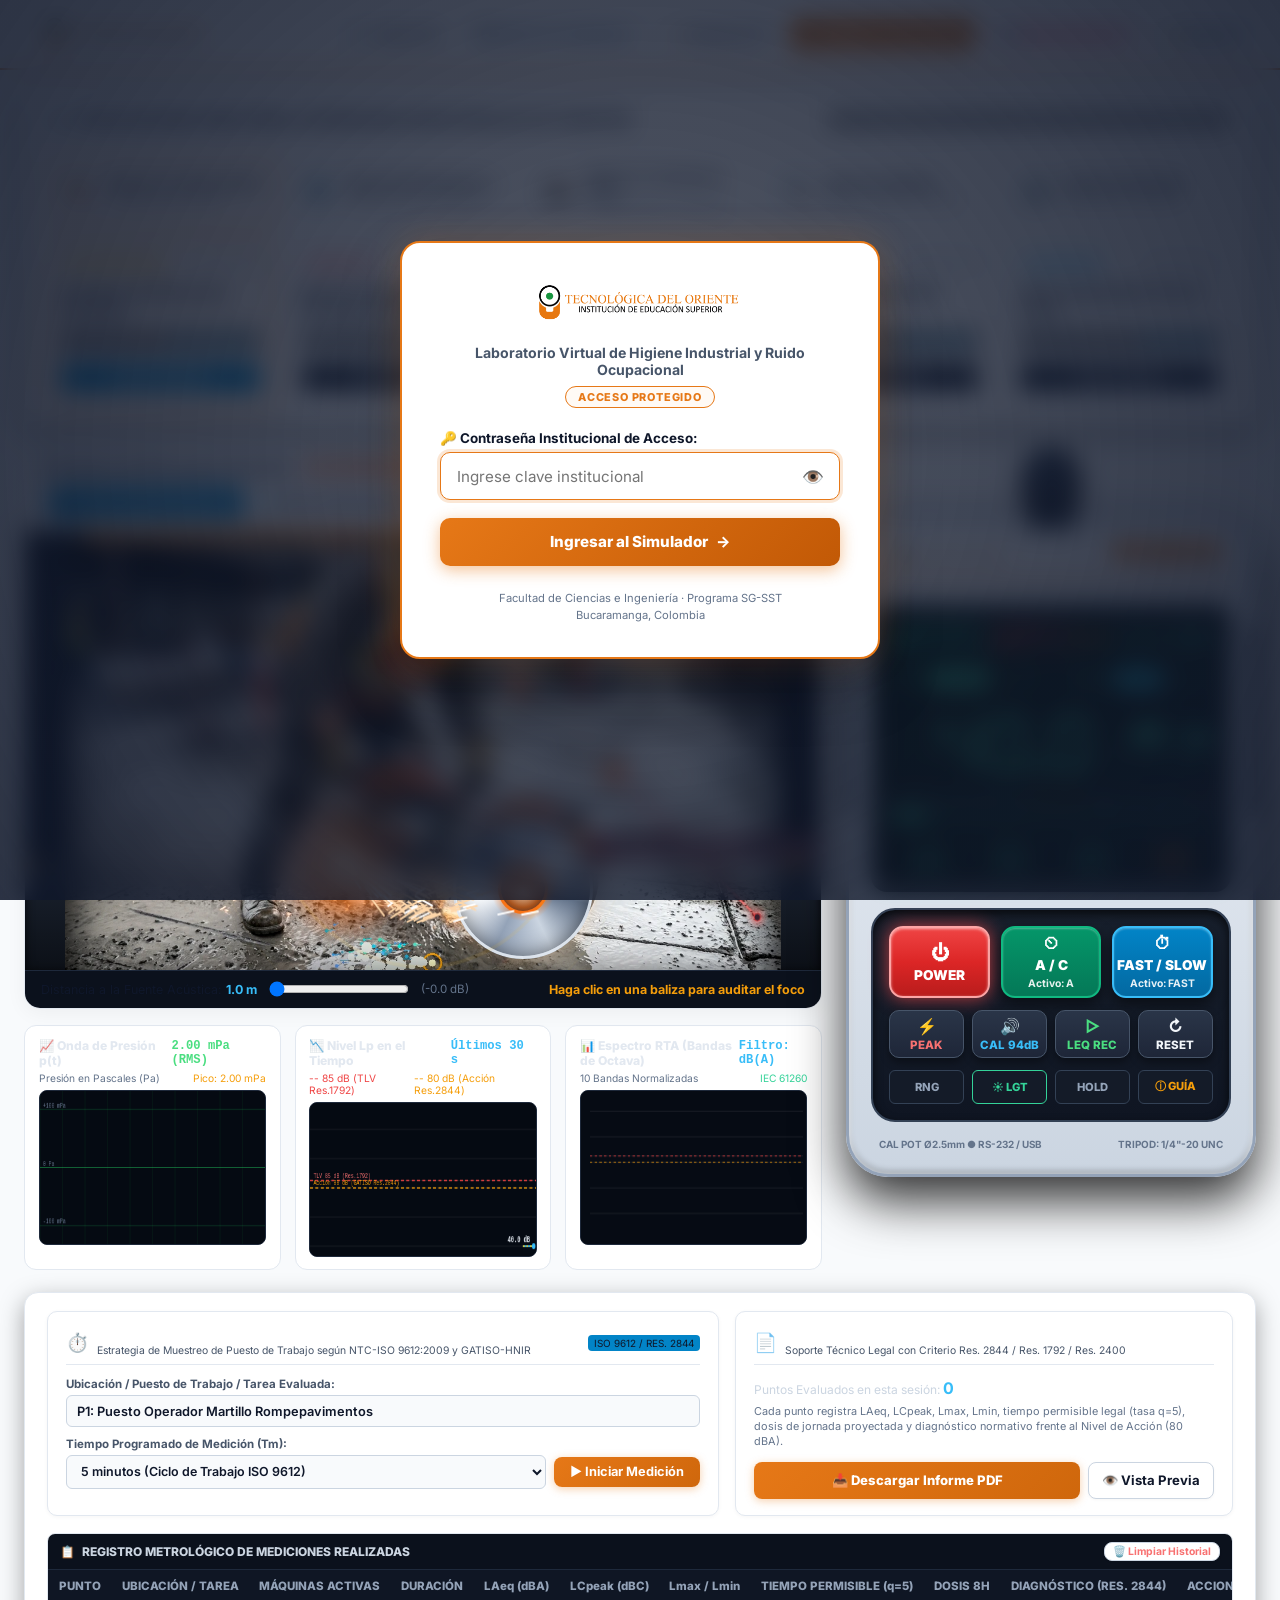
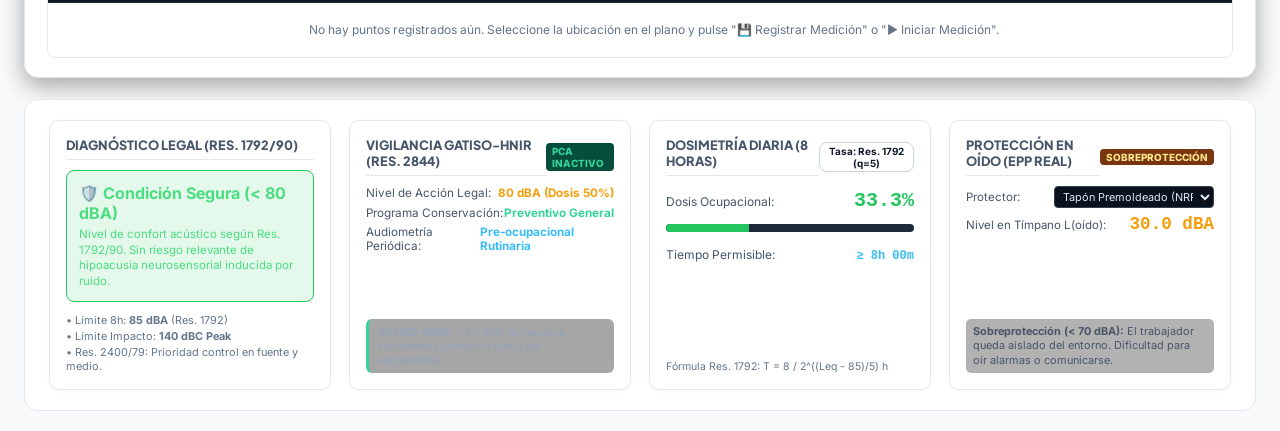
==== simulador_higiene_ruido_multisectorial.html @ 2c6d2023 "feat: animacion cinetica fidedigna reactiva al audio en primer plano y plano general para los 5 sect" ====
<!DOCTYPE html>
<html lang="es">
<head>
    <meta charset="UTF-8">
    <meta name="viewport" content="width=device-width, initial-scale=1.0">
    <title>Laboratorio Virtual de Higiene Industrial y Ruido Ocupacional | Tecnológica del Oriente</title>
    <!-- Tipografía Institucional Tecnológica del Oriente (tecnologicadeloriente.edu.co) -->
    <link rel="preconnect" href="https://fonts.googleapis.com">
    <link rel="preconnect" href="https://fonts.gstatic.com" crossorigin>
    <link href="https://fonts.googleapis.com/css2?family=Inter:wght@400;500;600;700;800&family=Plus+Jakarta+Sans:wght@600;700;800;900&display=swap" rel="stylesheet">
    <!-- Librerías de Generación de Informes PDF Metrológicos (Offline + Fallback CDN) -->
    <script src="assets/js/jspdf.umd.min.js"></script>
    <script src="assets/js/jspdf.plugin.autotable.min.js"></script>
    <script>
        if (typeof window.jspdf === 'undefined') {
            document.write('<script src="https://cdnjs.cloudflare.com/ajax/libs/jspdf/2.5.1/jspdf.umd.min.js"><\/script>');
            document.write('<script src="https://cdnjs.cloudflare.com/ajax/libs/jspdf-autotable/3.8.2/jspdf.plugin.autotable.min.js"><\/script>');
        }
    </script>
    <style>
        :root {
            /* Paleta Institucional Tecnológica del Oriente - Base Blanca */
            --bg-body: #f8fafc; /* Base blanca sutil institucional */
            --bg-panel: #ffffff; /* Paneles blanco puro */
            --bg-card: #ffffff; /* Tarjetas blanco puro */
            --border-panel: #e2e8f0; /* Bordes claros suaves */
            --border-bright: #cbd5e1;
            --text-main: #0f172a; /* Texto principal oscuro nítido (poco negro) */
            --text-muted: #475569; /* Gris oscuro medio para etiquetas */
            --text-dim: #64748b;
            
            /* Identidad Institucional Tecnológica del Oriente (Blanco, Naranja, poco Verde) */
            --ceto-orange: #e67817; /* Naranja institucional principal */
            --ceto-orange-hover: #cf670c;
            --ceto-orange-glow: rgba(230, 120, 23, 0.35);
            --ceto-green: #16943f; /* Verde sutil institucional */
            --ceto-green-hover: #127933;
            --ceto-green-glow: rgba(22, 148, 63, 0.25);

                    .worker-epp-badge {
            position: absolute;
            bottom: 14px;
            left: 14px;
            background: rgba(15, 23, 42, 0.88);
            color: #ffffff;
            border: 1.5px solid var(--ceto-orange);
            padding: 5px 12px;
            border-radius: 8px;
            font-size: 0.72rem;
            font-weight: 700;
            letter-spacing: 0.3px;
            display: flex;
            align-items: center;
            gap: 6px;
            box-shadow: 0 4px 14px rgba(0,0,0,0.4);
            backdrop-filter: blur(6px);
            z-index: 10;
        }
        @keyframes laserBlink {
            0%, 100% { opacity: 1; transform: scale(1); }
            50% { opacity: 0.35; transform: scale(0.85); }
        }

        
        
        /* Capas de animación cinética aislada con clip-path por fuente en el Plano General */
        .overview-machine-anim {
            position: absolute;
            inset: 0;
            width: 100%;
            height: 100%;
            pointer-events: none;
            z-index: 6;
            opacity: 0;
            transition: opacity 0.22s ease-in-out;
        }

        .overview-machine-anim.is-active {
            opacity: 1;
        }

        .overview-machine-anim img {
            position: absolute;
            inset: 0;
            width: 100%;
            height: 100%;
            object-fit: contain;
            object-position: center center;
            user-select: none;
        }
    
        /* =========================================================================
           ANIMACIONES CINÉTICAS REALISTAS DE MÁQUINAS Y PERSONAS HABLANDO
           ========================================================================= */

        /* 1. Vibración mecánica y respiración de la imagen en funcionamiento */
        .machine-photo-wrapper.is-operating .machine-real-photo {
            animation: machineOperatingJitter 0.07s infinite alternate ease-in-out;
        }
        @keyframes machineOperatingJitter {
            0% { transform: translate(0, 0) scale(1.0); }
            33% { transform: translate(-0.8px, 0.6px) scale(1.002); }
            66% { transform: translate(0.6px, -0.7px) scale(0.999); }
            100% { transform: translate(-0.5px, -0.4px) scale(1.001); }
        }

        .machine-photo-wrapper.is-hammering .machine-real-photo {
            animation: heavyHammerJitter 0.038s infinite ease-in-out !important;
        }
        @keyframes heavyHammerJitter {
            0% { transform: translateY(0); }
            40% { transform: translateY(3.0px); }
            80% { transform: translateY(-1.0px); }
            100% { transform: translateY(0); }
        }

        .machine-photo-wrapper.is-talking .machine-real-photo {
            animation: teleoperatorBreathing 2.4s infinite ease-in-out !important;
        }
        @keyframes teleoperatorBreathing {
            0%, 100% { transform: translate(0, 0) scale(1); }
            50% { transform: translate(0.5px, -0.8px) scale(1.005); }
        }

        /* Indicador de estado punto */
        .status-indicator-dot {
            display: inline-block;
            width: 8px;
            height: 8px;
            border-radius: 50%;
            margin-right: 5px;
            vertical-align: middle;
        }
        .status-indicator-dot.dot-active {
            background: #22c55e;
            box-shadow: 0 0 10px #22c55e;
            animation: laserBlink 1.2s infinite;
        }
        .status-indicator-dot.dot-idle {
            background: #94a3b8;
        }

        /* Banner de acción en vivo sobre la imagen */
        .live-action-banner {
            display: inline-flex;
            align-items: center;
            gap: 8px;
            padding: 6px 14px;
            border-radius: 8px;
            font-size: 0.74rem;
            font-weight: 800;
            letter-spacing: 0.3px;
            color: #ffffff;
            box-shadow: 0 6px 20px rgba(0,0,0,0.5);
            backdrop-filter: blur(8px);
            animation: bannerPulse 2s infinite ease-in-out;
            pointer-events: none;
        }
        @keyframes bannerPulse {
            0%, 100% { transform: scale(1); }
            50% { transform: scale(1.02); }
        }
        .speech-banner {
            background: rgba(22, 148, 63, 0.92);
            border: 1.5px solid #34d399;
        }
        .cutter-banner {
            background: rgba(230, 120, 23, 0.92);
            border: 1.5px solid #fbbf24;
        }
        .hammer-banner {
            background: rgba(220, 38, 38, 0.92);
            border: 1.5px solid #f87171;
        }
        .grinder-banner {
            background: rgba(2, 132, 199, 0.92);
            border: 1.5px solid #38bdf8;
        }
        .mixer-banner {
            background: rgba(202, 138, 4, 0.92);
            border: 1.5px solid #facc15;
        }
        .roller-banner {
            background: rgba(234, 88, 12, 0.92);
            border: 1.5px solid #fb923c;
        }
        .generic-banner {
            background: rgba(15, 23, 42, 0.92);
            border: 1.5px solid var(--ceto-orange);
        }

        /* 2. Boca animada hablando (Call Center Teleoperadora) */
        .animated-mouth-box {
            transform-origin: center;
            animation: mouthGesticulate 1.8s infinite ease-in-out;
        }
        @keyframes mouthGesticulate {
            0%, 100% { transform: rotate(0deg); }
            30% { transform: rotate(1.5deg); }
            70% { transform: rotate(-1deg); }
        }
        .talking-mouth-svg .mouth-cavity {
            animation: mouthOpening 0.22s infinite alternate ease-in-out;
            transform-origin: center;
        }
        @keyframes mouthOpening {
            0% { transform: scaleY(0.35) scaleX(0.85); fill: #300505; }
            50% { transform: scaleY(1.4) scaleX(1.1); fill: #4a0404; }
            100% { transform: scaleY(0.7) scaleX(0.95); fill: #380707; }
        }
        .talking-mouth-svg .lower-lip {
            animation: lowerLipMove 0.22s infinite alternate ease-in-out;
            transform-origin: center;
        }
        @keyframes lowerLipMove {
            0% { transform: translateY(0); }
            100% { transform: translateY(2.5px); }
        }

        /* Ondas de voz emanando de la teleoperadora */
        .speech-emission-halo {
            position: absolute;
            left: -10px;
            top: 50%;
            transform: translateY(-50%);
            width: 60px;
            height: 60px;
            pointer-events: none;
        }
        .speech-emission-halo .speech-wave {
            position: absolute;
            left: 0;
            top: 50%;
            transform: translateY(-50%);
            border: 2.2px solid #34d399;
            border-radius: 50%;
            opacity: 0;
            animation: speechWaveExpand 1.1s infinite ease-out;
        }
        .speech-emission-halo .wave-1 { animation-delay: 0s; }
        .speech-emission-halo .wave-2 { animation-delay: 0.36s; }
        .speech-emission-halo .wave-3 { animation-delay: 0.72s; }
        @keyframes speechWaveExpand {
            0% { width: 8px; height: 8px; opacity: 0.9; transform: translate(-50%, -50%) scale(0.5); }
            100% { width: 85px; height: 85px; opacity: 0; transform: translate(-100%, -50%) scale(1.6); border-color: #10b981; }
        }

        /* LED de llamada en auricular */
        .call-pulse-led {
            display: block;
            width: 9px;
            height: 9px;
            border-radius: 50%;
            background: #22c55e;
            box-shadow: 0 0 10px #22c55e, 0 0 20px #16a34a;
            animation: callLedFlash 0.9s infinite alternate;
        }
        @keyframes callLedFlash {
            0% { opacity: 0.4; transform: scale(0.8); }
            100% { opacity: 1; transform: scale(1.3); }
        }

        /* Tecleo en teclado */
        .keyboard-sparkle {
            position: absolute;
            width: 7px;
            height: 7px;
            background: #38bdf8;
            border-radius: 50%;
            opacity: 0;
            animation: keyTap 0.4s infinite;
        }
        .ks-1 { left: -18px; top: 0; animation-delay: 0.1s; }
        .ks-2 { left: 0px; top: 5px; animation-delay: 0.25s; }
        .ks-3 { left: 18px; top: -3px; animation-delay: 0.35s; }
        @keyframes keyTap {
            0% { opacity: 0; transform: scale(0.5); }
            50% { opacity: 0.85; transform: scale(1.5); }
            100% { opacity: 0; transform: scale(0.8); }
        }

        /* Monitor CRM activo */
        .screen-scanline {
            position: absolute;
            inset: 0;
            background: linear-gradient(180deg, rgba(56, 189, 248, 0.15) 0%, rgba(2, 132, 199, 0.05) 50%, rgba(56, 189, 248, 0.22) 100%);
            animation: scanlineScroll 1.8s infinite linear;
        }
        @keyframes scanlineScroll {
            0% { transform: translateY(-100%); }
            100% { transform: translateY(100%); }
        }

        /* 3. Disco diamantado girando a 4200 RPM */
        .rotating-blade-disc {
            width: 140px;
            height: 140px;
            border-radius: 50%;
            border: 3px solid rgba(226, 232, 240, 0.9);
            background: conic-gradient(from 0deg, #94a3b8, #f8fafc, #64748b, #cbd5e1, #94a3b8, #f8fafc, #475569, #cbd5e1);
            box-shadow: 0 0 25px rgba(254, 215, 170, 0.6), inset 0 0 20px rgba(0,0,0,0.5);
            animation: spinUltraFast 0.04s infinite linear;
            position: relative;
        }
        @keyframes spinUltraFast {
            0% { transform: rotate(0deg); }
            100% { transform: rotate(360deg); }
        }
        .blade-arbor-nut {
            position: absolute;
            inset: 42px;
            border-radius: 50%;
            background: #0f172a;
            border: 3px solid #f97316;
        }
        .blade-friction-glow {
            position: absolute;
            left: 50%;
            top: 50%;
            width: 65px;
            height: 65px;
            transform: translate(-50%, -50%);
            background: radial-gradient(circle, rgba(255, 237, 213, 0.95) 0%, rgba(249, 115, 22, 0.65) 40%, transparent 70%);
            animation: frictionFlicker 0.08s infinite alternate;
        }
        @keyframes frictionFlicker {
            0% { opacity: 0.6; transform: translate(-50%, -50%) scale(0.9); }
            100% { opacity: 1; transform: translate(-50%, -50%) scale(1.18); }
        }

        /* 4. Percusión de martillo neumático a 26 Hz */
        .chisel-impact-shockwave {
            width: 55px;
            height: 26px;
            border-radius: 50%;
            border: 2px solid rgba(248, 113, 113, 0.9);
            animation: shockwavePulse 0.038s infinite ease-out;
        }
        @keyframes shockwavePulse {
            0% { transform: scale(0.5); opacity: 1; }
            100% { transform: scale(2.2); opacity: 0; }
        }
        .concrete-dust-burst {
            width: 65px;
            height: 38px;
            background: radial-gradient(ellipse at center, rgba(241, 245, 249, 0.8) 0%, rgba(148, 163, 184, 0.45) 50%, transparent 80%);
            border-radius: 50%;
            animation: dustPuff 0.076s infinite alternate;
        }
        @keyframes dustPuff {
            0% { transform: scale(0.8) translateY(0); opacity: 0.5; }
            100% { transform: scale(1.3) translateY(-6px); opacity: 0.85; }
        }

        /* 5. Pulidora con desbaste y chispas a 8500 RPM */
        .grinder-disc-spin {
            width: 110px;
            height: 110px;
            border-radius: 50%;
            border: 3px solid rgba(251, 191, 36, 0.9);
            background: conic-gradient(from 0deg, #18181b, #71717a, #27272a, #a1a1aa, #18181b);
            animation: spinUltraFast 0.035s infinite linear;
            box-shadow: 0 0 20px rgba(251, 191, 36, 0.8);
        }
        .hot-weld-glow {
            position: absolute;
            width: 48px;
            height: 48px;
            background: radial-gradient(circle, #fef08a 0%, #f97316 60%, transparent 100%);
            border-radius: 50%;
            animation: frictionFlicker 0.05s infinite alternate;
        }

        /* Colores de Instrumento y Normativos */
            --extech-orange: #e67817;
            --lcd-bg-backlit: #03140a;
            --lcd-bg-reflective: #6f8565;
            --lcd-text-backlit: #34d399;
            --lcd-text-reflective: #142014;
            --lcd-dim-backlit: rgba(52, 211, 153, 0.12);
            --lcd-dim-reflective: rgba(20, 32, 20, 0.12);

            --color-continuo: #38bdf8;
            --color-intermitente: #fbbf24;
            --color-impacto: #f87171;
            
            --sec-const: #e67817;
            --sec-manuf: #0284c7;
            --sec-comer: #a855f7;
            --sec-minas: #ca8a04;
            --sec-admin: #16943f;
        }

        * {
            box-sizing: border-box;
            margin: 0;
            padding: 0;
            font-family: 'Inter', -apple-system, BlinkMacSystemFont, "Segoe UI", Roboto, sans-serif;
            -webkit-font-smoothing: antialiased;
        }

        h1, h2, h3, h4, h5, h6, .brand-text h1, .ceto-title {
            font-family: 'Plus Jakarta Sans', 'Inter', sans-serif !important;
        }

        body {
            background-color: var(--bg-body);
            color: var(--text-main);
            min-height: 100vh;
            display: flex;
            flex-direction: column;
            overflow-x: hidden;
        }

        /* =========================================================================
           PORTAL DE ACCESO INSTITUCIONAL POR CONTRASEÑA (TECNOLÓGICA DEL ORIENTE)
           ========================================================================= */
        .ceto-auth-overlay {
            position: fixed;
            inset: 0;
            z-index: 999999;
            background: radial-gradient(circle at center, rgba(15, 23, 42, 0.7) 0%, rgba(15, 23, 42, 0.88) 100%);
            backdrop-filter: blur(12px);
            display: flex;
            align-items: center;
            justify-content: center;
            padding: 1.5rem;
            transition: opacity 0.35s ease, transform 0.35s ease;
        }

        .ceto-auth-card {
            background: #ffffff;
            border: 2px solid var(--ceto-orange);
            border-radius: 20px;
            max-width: 480px;
            width: 100%;
            padding: 2.2rem 2.4rem;
            box-shadow: 0 25px 60px rgba(0, 0, 0, 0.25), 0 0 35px rgba(230, 120, 23, 0.2);
            display: flex;
            flex-direction: column;
            gap: 1.4rem;
            text-align: center;
            position: relative;
            animation: cetoCardEntrance 0.5s cubic-bezier(0.16, 1, 0.3, 1);
        }

        @keyframes cetoCardEntrance {
            from { opacity: 0; transform: scale(0.92) translateY(20px); }
            to { opacity: 1; transform: scale(1) translateY(0); }
        }

        .ceto-auth-card.ceto-unlock-success {
            border-color: #22c55e;
            box-shadow: 0 0 45px rgba(34, 197, 94, 0.4);
            transform: scale(0.98);
        }

        .ceto-logo-box {
            background: transparent;
            padding: 0;
            display: inline-flex;
            align-items: center;
            justify-content: center;
            margin: 0 auto 0.5rem auto;
            max-width: 280px;
        }

        .ceto-modal-logo {
            max-width: 100%;
            height: auto;
            max-height: 54px;
            object-fit: contain;
        }

        .ceto-auth-sub {
            font-size: 0.88rem;
            font-weight: 700;
            color: #475569;
            margin-top: 4px;
        }

        .ceto-auth-badge {
            display: inline-block;
            background: #fffaf5;
            border: 1.5px solid var(--ceto-orange);
            color: var(--ceto-orange);
            font-size: 0.68rem;
            font-weight: 800;
            text-transform: uppercase;
            letter-spacing: 0.8px;
            padding: 3px 12px;
            border-radius: 9999px;
            margin-top: 0.5rem;
        }

        .ceto-auth-body {
            display: flex;
            flex-direction: column;
            gap: 1.1rem;
            text-align: left;
        }

        .ceto-input-group label {
            font-size: 0.84rem;
            font-weight: 700;
            color: #0f172a;
            display: flex;
            align-items: center;
            gap: 6px;
            margin-bottom: 6px;
        }

        .ceto-password-wrap {
            position: relative;
            display: flex;
            align-items: center;
        }

        .ceto-password-wrap input {
            width: 100%;
            background: #f8fafc;
            border: 1.5px solid #cbd5e1;
            color: #0f172a;
            padding: 0.85rem 3rem 0.85rem 1rem;
            border-radius: 10px;
            font-size: 0.95rem;
            font-family: inherit;
            transition: all 0.2s ease;
            outline: none;
        }

        .ceto-password-wrap input:focus {
            border-color: var(--ceto-orange);
            box-shadow: 0 0 0 3px rgba(230, 120, 23, 0.18);
            background: #ffffff;
        }

        .btn-toggle-eye {
            position: absolute;
            right: 12px;
            background: none;
            border: none;
            font-size: 1.1rem;
            cursor: pointer;
            color: #94a3b8;
            padding: 4px;
            user-select: none;
        }

        .ceto-auth-error-msg {
            color: #f87171;
            font-size: 0.76rem;
            font-weight: 600;
            margin-top: 6px;
            padding: 6px 10px;
            background: rgba(239, 68, 68, 0.12);
            border-left: 3px solid #ef4444;
            border-radius: 4px;
        }

        .input-shake {
            animation: cetoShake 0.4s ease-in-out;
        }

        @keyframes cetoShake {
            0%, 100% { transform: translateX(0); }
            20%, 60% { transform: translateX(-8px); }
            40%, 80% { transform: translateX(8px); }
        }

        .ceto-hint-box {
            background: rgba(22, 148, 63, 0.1);
            border: 1px dashed rgba(22, 148, 63, 0.4);
            border-radius: 8px;
            padding: 8px 12px;
            font-size: 0.76rem;
            color: #86efac;
            display: flex;
            align-items: center;
            gap: 8px;
        }

        .btn-ceto-submit {
            background: linear-gradient(135deg, var(--ceto-orange) 0%, #c25906 100%);
            color: #ffffff;
            border: none;
            padding: 0.9rem 1.4rem;
            border-radius: 10px;
            font-size: 0.95rem;
            font-weight: 800;
            cursor: pointer;
            display: flex;
            align-items: center;
            justify-content: center;
            gap: 8px;
            box-shadow: 0 4px 16px rgba(230, 120, 23, 0.45);
            transition: all 0.25s ease;
        }

        .btn-ceto-submit:hover {
            background: linear-gradient(135deg, #f28522 0%, var(--ceto-orange) 100%);
            transform: translateY(-1px);
            box-shadow: 0 6px 22px rgba(230, 120, 23, 0.6);
        }

        .ceto-auth-footer {
            margin-top: 0.5rem;
            display: flex;
            flex-direction: column;
            gap: 3px;
            font-size: 0.7rem;
            color: #64748b;
            text-align: center;
        }

        /* HEADER INSTITUCIONAL TECNOLÓGICA DEL ORIENTE - BASE BLANCA CON LOGO */
        .ceto-header-brand {
            display: flex;
            align-items: center;
            gap: 1rem;
        }

        .header-inst-logo {
            height: 44px;
            width: auto;
            max-width: 250px;
            object-fit: contain;
        }

        .btn-top-ceto {
            background: linear-gradient(135deg, var(--ceto-orange) 0%, #cf670c 100%) !important;
            color: #ffffff !important;
            border: none !important;
            box-shadow: 0 2px 10px rgba(230, 120, 23, 0.35) !important;
        }

        .btn-top-ceto:hover {
            background: linear-gradient(135deg, #cf670c 0%, #b85705 100%) !important;
            box-shadow: 0 4px 14px rgba(230, 120, 23, 0.5) !important;
        }

        .btn-top-lock {
            background: #f8fafc !important;
            color: #475569 !important;
            border-color: #cbd5e1 !important;
        }

        .btn-top-lock:hover {
            color: #ef4444 !important;
            border-color: #ef4444 !important;
            background: #fef2f2 !important;
        }

        /* HEADER */
        header {
            background: #ffffff;
            border-bottom: 2.5px solid var(--ceto-orange);
            box-shadow: 0 2px 12px rgba(0, 0, 0, 0.05);
            padding: 0.75rem 1.5rem;
            display: flex;
            justify-content: space-between;
            align-items: center;
            position: sticky;
            top: 0;
            z-index: 100;
        }

        .header-brand {
            display: flex;
            align-items: center;
            gap: 0.85rem;
        }

        .brand-icon {
            width: 40px;
            height: 40px;
            background: linear-gradient(135deg, #f59e0b 0%, #ea580c 100%);
            border-radius: 10px;
            display: flex;
            align-items: center;
            justify-content: center;
            color: #000;
            font-size: 1.3rem;
            font-weight: 900;
            box-shadow: 0 4px 14px rgba(234, 88, 12, 0.4);
        }

        .brand-text h1 {
            font-size: 1.1rem;
            font-weight: 800;
            color: #ffffff;
            display: flex;
            align-items: center;
            gap: 0.5rem;
        }

        .brand-text h1 span.badge-version {
            background: #0284c7;
            color: #ffffff;
            font-size: 0.65rem;
            font-weight: 800;
            padding: 2px 6px;
            border-radius: 4px;
            text-transform: uppercase;
        }

        .brand-sub {
            font-size: 0.74rem;
            color: var(--text-muted);
            display: flex;
            gap: 0.5rem;
            margin-top: 2px;
        }

        .header-actions {
            display: flex;
            align-items: center;
            gap: 0.75rem;
        }

        .btn-top {
            background-color: #ffffff;
            color: #0f172a;
            border: 1.5px solid #cbd5e1;
            padding: 0.45rem 0.85rem;
            border-radius: 8px;
            font-size: 0.78rem;
            font-weight: 700;
            cursor: pointer;
            display: inline-flex;
            align-items: center;
            gap: 0.4rem;
            transition: all 0.2s ease;
            box-shadow: 0 1px 3px rgba(0,0,0,0.04);
        }

        .btn-top:hover {
            background-color: #f8fafc;
            border-color: var(--ceto-orange);
            color: var(--ceto-orange);
        }

        .btn-top.active {
            background-color: var(--ceto-orange);
            color: #ffffff;
            border-color: var(--ceto-orange);
            box-shadow: 0 2px 8px rgba(230, 120, 23, 0.35);
        }

        .btn-top-amber {
            background: linear-gradient(135deg, var(--ceto-orange) 0%, #cf670c 100%);
            color: #ffffff;
            border: none;
            box-shadow: 0 2px 8px rgba(230, 120, 23, 0.35);
        }

        .btn-top-green {
            background: #ecfdf5;
            color: #059669;
            border: 1.5px solid #10b981;
            box-shadow: 0 1px 4px rgba(16, 185, 129, 0.15);
        }
        .btn-top-green:hover {
            background: #d1fae5;
            color: #047857;
            border-color: #059669;
        }

        /* BADGE DE MEMORIA INTERNA DE SESIÓN */
        .memory-badge {
            font-size: 0.72rem;
            font-weight: 800;
            padding: 5px 12px;
            border-radius: 20px;
            display: inline-flex;
            align-items: center;
            gap: 6px;
            transition: all 0.25s ease;
        }
        .memory-badge.empty {
            background: #f1f5f9;
            color: #64748b;
            border: 1px solid #cbd5e1;
        }
        .memory-badge.has-data {
            background: #ecfdf5;
            color: #059669;
            border: 1.5px solid #10b981;
            box-shadow: 0 2px 8px rgba(16, 185, 129, 0.22);
            animation: pulseMemory 2s infinite ease-in-out;
        }
        @keyframes pulseMemory {
            0%, 100% { transform: scale(1); }
            50% { transform: scale(1.04); }
        }

        /* MAIN CONTAINER */
        main {
            max-width: 1560px;
            width: 100%;
            margin: 0 auto;
            padding: 1.25rem 1.5rem;
            flex: 1;
            display: flex;
            flex-direction: column;
            gap: 1.35rem;
        }

        /* CAPA 1: SELECTOR MULTISECTORIAL (5 SECTORES) */
        .section-sectors {
            background: var(--bg-panel);
            border: 1px solid var(--border-panel);
            border-radius: 14px;
            padding: 1.1rem 1.35rem;
            box-shadow: 0 8px 24px rgba(0, 0, 0, 0.4);
            display: flex;
            flex-direction: column;
            gap: 0.9rem;
        }

        .sector-tabs {
            display: grid;
            grid-template-columns: repeat(5, 1fr);
            gap: 0.65rem;
        }

        @media (max-width: 1100px) {
            .sector-tabs { grid-template-columns: repeat(3, 1fr); }
        }
        @media (max-width: 700px) {
            .sector-tabs { grid-template-columns: 1fr; }
        }

        .sector-tab {
            background: #090e18;
            border: 2px solid var(--border-panel);
            border-radius: 10px;
            padding: 0.75rem 0.9rem;
            cursor: pointer;
            display: flex;
            align-items: center;
            gap: 0.75rem;
            transition: all 0.2s ease;
            position: relative;
        }

        .sector-tab {
            background: #ffffff;
            border: 1.5px solid var(--border-panel);
            border-radius: 10px;
            padding: 0.75rem 0.9rem;
            cursor: pointer;
            display: flex;
            align-items: center;
            gap: 0.75rem;
            transition: all 0.2s ease;
            position: relative;
            box-shadow: 0 1px 3px rgba(0, 0, 0, 0.04);
        }

        .sector-tab:hover {
            background: #fffaf5;
            border-color: var(--ceto-orange);
            color: var(--ceto-orange);
            transform: translateY(-2px);
            box-shadow: 0 4px 12px rgba(230, 120, 23, 0.12);
        }

        .sector-tab.active {
            background: #fffaf5;
            border-color: var(--ceto-orange);
            box-shadow: 0 4px 14px rgba(230, 120, 23, 0.18);
        }

        .sector-tab[data-sec="A"].active { border-color: var(--sec-const); }
        .sector-tab[data-sec="B"].active { border-color: var(--sec-manuf); }
        .sector-tab[data-sec="C"].active { border-color: var(--sec-comer); }
        .sector-tab[data-sec="D"].active { border-color: var(--sec-minas); }
        .sector-tab[data-sec="E"].active { border-color: var(--sec-admin); }

        .sector-icon {
            font-size: 1.4rem;
            width: 34px;
            height: 34px;
            display: flex;
            align-items: center;
            justify-content: center;
            border-radius: 8px;
            background: #f1f5f9;
            flex-shrink: 0;
        }

        .sector-info h3 {
            font-size: 0.82rem;
            font-weight: 800;
            color: #0f172a;
            line-height: 1.2;
        }

        .sector-info p {
            font-size: 0.68rem;
            color: var(--text-muted);
        }

        /* CAPA 2: REJILLA DE LAS 5 MÁQUINAS DEL SECTOR */
        .machines-strip {
            display: grid;
            grid-template-columns: repeat(5, 1fr);
            gap: 0.75rem;
        }

        @media (max-width: 1200px) {
            .machines-strip { grid-template-columns: repeat(3, 1fr); }
        }
        @media (max-width: 768px) {
            .machines-strip { grid-template-columns: 1fr; }
        }

        .machine-card {
            background: #ffffff;
            border: 1.5px solid var(--border-panel);
            border-radius: 10px;
            padding: 0.85rem;
            display: flex;
            flex-direction: column;
            justify-content: space-between;
            gap: 0.65rem;
            cursor: pointer;
            transition: all 0.2s cubic-bezier(0.16, 1, 0.3, 1);
            box-shadow: 0 1px 4px rgba(0, 0, 0, 0.04);
        }

        .machine-card:hover {
            border-color: var(--ceto-orange);
            background: #f8fafc;
            transform: translateY(-2px);
            box-shadow: 0 6px 18px rgba(230, 120, 23, 0.12);
        }

        .machine-card.active {
            border-color: var(--ceto-orange);
            background: #fffaf5;
            box-shadow: 0 6px 20px rgba(230, 120, 23, 0.2);
        }

        .badge-noise {
            font-size: 0.62rem;
            font-weight: 800;
            padding: 2px 7px;
            border-radius: 10px;
            text-transform: uppercase;
            letter-spacing: 0.04em;
        }

        .badge-continuo { background: rgba(56, 189, 248, 0.15); color: var(--color-continuo); border: 1px solid rgba(56, 189, 248, 0.3); }
        .badge-intermitente { background: rgba(251, 191, 36, 0.15); color: var(--color-intermitente); border: 1px solid rgba(251, 191, 36, 0.3); }
        .badge-impacto { background: rgba(248, 113, 113, 0.15); color: var(--color-impacto); border: 1px solid rgba(248, 113, 113, 0.3); }

        .machine-card-title {
            font-size: 0.88rem;
            font-weight: 800;
            color: #0f172a;
            line-height: 1.25;
            min-height: 2.3em;
        }

        .machine-card-spl {
            font-family: monospace;
            font-size: 0.85rem;
            font-weight: 800;
            color: #38bdf8;
            background: rgba(0, 0, 0, 0.4);
            padding: 3px 6px;
            border-radius: 4px;
            border: 1px solid rgba(255, 255, 255, 0.05);
            display: flex;
            justify-content: space-between;
        }

        .btn-card-toggle {
            width: 100%;
            background: #1e293b;
            color: #fff;
            border: 1px solid var(--border-bright);
            padding: 0.4rem;
            border-radius: 6px;
            font-size: 0.72rem;
            font-weight: 800;
            display: flex;
            align-items: center;
            justify-content: center;
            gap: 6px;
        }

        .machine-card.active .btn-card-toggle {
            background: #0284c7;
            border-color: #38bdf8;
        }

        /* GRID PRINCIPAL: ESCENARIO HIPERREALISTA (IZQ) + SONÓMETRO EXTECH (DER) */
        .stage-workspace {
            display: grid;
            grid-template-columns: 1fr 410px;
            gap: 1.5rem;
            align-items: start;
        }

        @media (max-width: 1120px) {
            .stage-workspace { grid-template-columns: 1fr; }
        }

        /* =========================================================================
           ESCENARIO HIPERREALISTA DE LA MÁQUINA ACTIVA
           ========================================================================= */
        .stage-container {
            display: flex;
            flex-direction: column;
            gap: 1rem;
        }

        .stage-box {
            background: #ffffff;
            border: 1.5px solid var(--border-panel);
            border-radius: 16px;
            overflow: hidden;
            box-shadow: 0 4px 20px rgba(0, 0, 0, 0.05);
            position: relative;
            display: flex;
            flex-direction: column;
        }

        .stage-header {
            background: #ffffff;
            border-bottom: 1.5px solid var(--border-panel);
            padding: 0.65rem 1rem;
            display: flex;
            justify-content: space-between;
            align-items: center;
            z-index: 20;
        }

        .stage-title {
            font-size: 0.95rem;
            font-weight: 800;
            color: #0f172a;
            display: flex;
            align-items: center;
            gap: 0.6rem;
        }

        .stage-badge-hd {
            background: rgba(234, 88, 12, 0.2);
            color: #ea580c;
            border: 1px solid rgba(234, 88, 12, 0.5);
            font-size: 0.65rem;
            font-weight: 800;
            padding: 2px 6px;
            border-radius: 4px;
        }

        .stage-viewport {
            width: 100%;
            min-height: 440px;
            height: clamp(440px, 48vh, 600px);
            position: relative;
            background: radial-gradient(ellipse at 50% 20%, #172338 0%, #0b1019 60%, #05070c 100%);
            display: flex;
            align-items: center;
            justify-content: center;
            overflow: hidden;
        }

        /* Suelo industrial con demarcación de seguridad */
        .stage-floor {
            position: absolute;
            bottom: 0;
            left: 0;
            right: 0;
            height: 110px;
            background: linear-gradient(180deg, #1b2330 0%, #0c1017 100%);
            border-top: 1px solid #334155;
            box-shadow: inset 0 2px 10px rgba(0,0,0,0.8);
        }

        .stage-hazard-line {
            width: 100%;
            height: 8px;
            background: repeating-linear-gradient(45deg, #f59e0b 0px, #f59e0b 15px, #0f172a 15px, #0f172a 30px);
            opacity: 0.7;
        }

        .stage-shadow {
            width: 80%;
            height: 25px;
            background: rgba(0, 0, 0, 0.85);
            filter: blur(14px);
            border-radius: 50%;
            margin: 15px auto 0 auto;
        }

        /* SVG de la máquina */
        .machine-svg-layer {
            position: relative;
            z-index: 10;
            width: 90%;
            max-height: 340px;
            display: flex;
            align-items: center;
            justify-content: center;
            transition: transform 0.3s ease;
        }

        /* Canvas de partículas de física (chispas, virutas, ondas) */
        #fxCanvas {
            position: absolute;
            inset: 0;
            width: 100%;
            height: 100%;
            z-index: 15;
            pointer-events: none;
        }

        /* Balizas ISO 9612 interactivas */
        .hotspot-beacon {
            position: absolute;
            width: 22px;
            height: 22px;
            border-radius: 50%;
            background: #ea580c;
            border: 2px solid #ffffff;
            color: #fff;
            font-size: 10px;
            font-weight: 900;
            display: flex;
            align-items: center;
            justify-content: center;
            cursor: pointer;
            z-index: 25;
            transform: translate(-50%, -50%);
            box-shadow: 0 0 12px rgba(234, 88, 12, 0.8);
            animation: pulseBeacon 1.5s infinite;
        }

        @keyframes pulseBeacon {
            0%, 100% { transform: translate(-50%, -50%) scale(1); }
            50% { transform: translate(-50%, -50%) scale(1.15); box-shadow: 0 0 20px #ea580c; }
        }

        .stage-controls-bar {
            background: #0b111c;
            border-top: 1px solid #1e293b;
            padding: 0.65rem 1rem;
            display: flex;
            justify-content: space-between;
            align-items: center;
            font-size: 0.78rem;
        }

        /* CAJAS DE INSTRUMENTACIÓN INFERIORES: 3 GRÁFICAS SIMULTÁNEAS */
        .charts-row {
            display: grid;
            grid-template-columns: repeat(3, 1fr);
            gap: 0.85rem;
        }

        @media (max-width: 1200px) {
            .charts-row { grid-template-columns: 1fr; }
        }

        .chart-box {
            background: var(--bg-panel);
            border: 1px solid var(--border-panel);
            border-radius: 12px;
            padding: 0.75rem 0.85rem;
            display: flex;
            flex-direction: column;
            gap: 0.4rem;
        }

        .chart-header {
            display: flex;
            justify-content: space-between;
            align-items: center;
            font-size: 0.76rem;
            font-weight: 800;
            color: #e2e8f0;
        }

        .chart-sub-header {
            display: flex;
            justify-content: space-between;
            font-size: 0.64rem;
            color: var(--text-dim);
            font-family: monospace;
            margin-top: -2px;
        }

        .chart-canvas {
            width: 100%;
            height: 155px;
            background: #040810;
            border: 1px solid #1e293b;
            border-radius: 8px;
            display: block;
        }

        /* FOTOGRAFÍAS INDUSTRIALES HIPERREALISTAS */
        .machine-photo-wrapper {
            position: relative;
            width: 100%;
            height: 100%;
            display: flex;
            align-items: center;
            justify-content: center;
            overflow: hidden;
            background: radial-gradient(circle at center, #1e293b 0%, #090d16 100%);
            border-radius: 8px;
        }

        .machine-real-photo {
            width: 100%;
            height: 100%;
            object-fit: contain;
            object-position: center;
            filter: contrast(1.04) saturate(1.05);
            transition: transform 0.4s ease;
        }

        .photo-ambient-vignette {
            position: absolute;
            inset: 0;
            box-shadow: inset 0 0 50px rgba(0,0,0,0.65), inset 0 -35px 45px rgba(0,0,0,0.85);
            pointer-events: none;
        }

        .photo-badge-overlay {
            position: absolute;
            bottom: 12px;
            left: 14px;
            background: rgba(15, 23, 42, 0.88);
            border: 1px solid #0284c7;
            color: #38bdf8;
            font-size: 0.65rem;
            font-weight: 800;
            padding: 3px 8px;
            border-radius: 4px;
            backdrop-filter: blur(6px);
            letter-spacing: 0.5px;
            pointer-events: none;
            box-shadow: 0 4px 12px rgba(0,0,0,0.6);
        }

        /* =========================================================================
           SONÓMETRO DIGITAL INTEGRADOR CLASE 2 (IEC 61672-1:2013)
           ========================================================================= */
        .sonometer-wrapper {
            display: flex;
            flex-direction: column;
            align-items: center;
            width: 100%;
            max-width: 410px;
            margin: 0 auto;
            position: sticky;
            top: 5rem;
            user-select: none;
        }

        /* Sonda y cápsula del micrófono */
        .mic-assembly {
            display: flex;
            flex-direction: column;
            align-items: center;
            margin-bottom: -16px;
            z-index: 20;
            cursor: pointer;
        }

        .mic-windscreen {
            width: 56px;
            height: 64px;
            background: radial-gradient(circle at 35% 25%, #334155 0%, #1e2530 60%, #0a0e14 100%);
            border-radius: 28px 28px 12px 12px;
            border: 1px solid #475569;
            box-shadow: 0 8px 16px rgba(0,0,0,0.7), inset 0 2px 4px rgba(255,255,255,0.15);
            display: flex;
            align-items: center;
            justify-content: center;
            position: relative;
            overflow: hidden;
        }

        .mic-windscreen::before {
            content: '';
            position: absolute;
            inset: 0;
            background: radial-gradient(#475569 1px, transparent 1px);
            background-size: 3px 3px;
            opacity: 0.75;
        }

        .mic-metal-capsule {
            width: 32px;
            height: 52px;
            background: linear-gradient(90deg, #94a3b8 0%, #f1f5f9 45%, #cbd5e1 75%, #64748b 100%);
            border-radius: 12px 12px 2px 2px;
            border: 2px solid #475569;
            box-shadow: 0 6px 14px rgba(0,0,0,0.6), inset 0 2px 4px rgba(255,255,255,0.8);
            display: flex;
            flex-direction: column;
            align-items: center;
            justify-content: space-between;
            padding: 3px 0;
        }

        .mic-collar {
            width: 48px;
            height: 18px;
            background: linear-gradient(180deg, #475569 0%, #1e293b 100%);
            border-radius: 0 0 6px 6px;
            border: 1px solid #334155;
            box-shadow: inset 0 1px 2px rgba(255,255,255,0.2);
        }

        /* Chasis Principal Extech */
        .extech-chassis {
            width: 100%;
            background: linear-gradient(180deg, #f1f5f9 0%, #e2e8f0 40%, #cbd5e1 100%);
            border: 3px solid #94a3b8;
            border-radius: 42px;
            padding: 1.25rem 1.4rem 1.5rem 1.4rem;
            box-shadow: 
                0 24px 50px rgba(0, 0, 0, 0.8),
                inset 0 2px 6px rgba(255, 255, 255, 0.9),
                inset 0 -3px 6px rgba(0, 0, 0, 0.25);
            position: relative;
            display: flex;
            flex-direction: column;
            gap: 1rem;
        }

        /* Grips laterales de caucho */
        .chassis-grip-left, .chassis-grip-right {
            position: absolute;
            top: 110px;
            width: 8px;
            height: 190px;
            background: #1e2530;
            border: 1px solid #475569;
            display: flex;
            flex-direction: column;
            justify-content: space-around;
            padding: 8px 0;
        }
        .chassis-grip-left { left: -5px; border-radius: 4px 0 0 4px; }
        .chassis-grip-right { right: -5px; border-radius: 0 4px 4px 0; }
        .grip-ridge { width: 5px; height: 3px; background: #475569; border-radius: 2px; margin: 0 auto; }

        /* Cabecera Extech */
        .extech-header {
            display: flex;
            justify-content: space-between;
            align-items: flex-start;
            padding: 0 0.2rem 0.2rem 0.2rem;
            border-bottom: 1px solid #cbd5e1;
        }

        .extech-logo-row {
            display: flex;
            align-items: baseline;
            gap: 0.4rem;
        }

        .extech-brand {
            font-size: 1.25rem;
            font-weight: 900;
            color: #0f172a;
            letter-spacing: -0.02em;
        }

        .extech-model-badge {
            background: #ffedd5;
            color: #ea580c;
            border: 1px solid #fdba74;
            font-size: 0.72rem;
            font-weight: 800;
            padding: 1px 6px;
            border-radius: 4px;
        }

        .extech-type-label {
            font-size: 0.65rem;
            font-weight: 800;
            color: #475569;
            letter-spacing: 0.05em;
            margin-top: 2px;
            font-family: monospace;
        }

        .extech-standards {
            text-align: right;
            display: flex;
            flex-direction: column;
            gap: 2px;
        }

        .badge-standard {
            font-size: 0.62rem;
            font-weight: 700;
            background: #e2e8f0;
            color: #334155;
            padding: 2px 5px;
            border-radius: 4px;
            border: 1px solid #cbd5e1;
            font-family: monospace;
        }

        /* Pantalla LCD Industrial */
        .extech-lcd {
            background: var(--lcd-bg-backlit);
            border: 4px solid #090e17;
            border-radius: 16px;
            padding: 0.9rem 1rem;
            color: var(--lcd-text-backlit);
            box-shadow: inset 0 4px 20px rgba(0, 0, 0, 0.9), 0 0 16px rgba(52, 211, 153, 0.1);
            display: flex;
            flex-direction: column;
            gap: 0.65rem;
            position: relative;
            overflow: hidden;
            transition: all 0.3s ease;
        }

        .extech-lcd.reflective {
            background: var(--lcd-bg-reflective) !important;
            color: var(--lcd-text-reflective) !important;
            box-shadow: inset 0 4px 15px rgba(0, 0, 0, 0.6);
        }

        /* Reflejo de cristal */
        .extech-lcd::after {
            content: '';
            position: absolute;
            top: 0; left: 0; right: 0;
            height: 12px;
            background: linear-gradient(180deg, rgba(255,255,255,0.12) 0%, transparent 100%);
            pointer-events: none;
        }

        .lcd-row-flags {
            display: flex;
            justify-content: space-between;
            align-items: center;
            font-size: 0.68rem;
            font-weight: 700;
            font-family: monospace;
            border-bottom: 1px solid rgba(52, 211, 153, 0.2);
            padding-bottom: 0.35rem;
        }

        .pill-range {
            border: 1px solid #059669;
            padding: 1px 6px;
            border-radius: 4px;
            background: rgba(6, 78, 59, 0.4);
            font-size: 0.65rem;
        }

        .lcd-battery {
            display: inline-flex;
            align-items: center;
            border: 1px solid currentColor;
            padding: 1px 3px;
            border-radius: 2px;
            gap: 2px;
            font-size: 0.55rem;
        }

        .lcd-row-selectors {
            display: flex;
            justify-content: space-between;
            align-items: center;
            font-size: 0.72rem;
            font-weight: 800;
            font-family: monospace;
            border-bottom: 1px solid rgba(52, 211, 153, 0.15);
            padding-bottom: 0.35rem;
        }

        .pill-active-cyan {
            background: #22d3ee;
            color: #022c22;
            padding: 2px 7px;
            border-radius: 6px;
            font-weight: 900;
            box-shadow: 0 0 8px rgba(34, 211, 238, 0.6);
        }

        .pill-active-mint {
            background: #34d399;
            color: #022c22;
            padding: 2px 7px;
            border-radius: 6px;
            font-weight: 900;
            box-shadow: 0 0 8px rgba(52, 211, 153, 0.6);
        }

        .pill-dim {
            opacity: 0.35;
            padding: 2px 5px;
            cursor: pointer;
        }

        /* Dígitos principales de 7 segmentos */
        .lcd-row-main {
            display: flex;
            justify-content: space-between;
            align-items: center;
            padding: 0.2rem 0;
        }

        .seven-segment-group {
            display: flex;
            align-items: baseline;
            gap: 3px;
        }

        .digit-svg {
            width: 44px;
            height: 72px;
            display: inline-block;
        }

        .decimal-dot {
            width: 10px;
            height: 10px;
            border-radius: 50%;
            background: #34d399;
            box-shadow: 0 0 8px #34d399;
            margin: 0 2px;
            align-self: flex-end;
            margin-bottom: 8px;
        }

        .lcd-unit-col {
            text-align: right;
            display: flex;
            flex-direction: column;
            align-items: flex-end;
        }

        .lcd-db-title {
            font-size: 1.85rem;
            font-weight: 900;
            font-family: monospace;
            line-height: 1;
            text-shadow: 0 0 10px rgba(52, 211, 153, 0.6);
        }

        .lcd-db-title span {
            font-size: 1.15rem;
        }

        .lcd-spl-mode {
            font-size: 0.68rem;
            font-family: monospace;
            opacity: 0.8;
            margin-top: 3px;
        }

        /* Bargraph discreto de 50 segmentos */
        .lcd-bargraph-block {
            display: flex;
            flex-direction: column;
            gap: 2px;
        }

        .bargraph-scale-marks {
            display: flex;
            justify-content: space-between;
            font-size: 0.58rem;
            font-family: monospace;
            font-weight: 700;
            color: #94a3b8;
            padding: 0 2px;
        }

        .bargraph-scale-marks span.mark-amber { color: #f59e0b; }
        .bargraph-scale-marks span.mark-red { color: #f87171; }

        .bargraph-discrete-track {
            display: flex;
            gap: 2px;
            background: #061f12;
            padding: 3px;
            border-radius: 4px;
            border: 1px solid #064e3b;
        }

        .bg-segment {
            flex: 1;
            height: 10px;
            background: rgba(52, 211, 153, 0.1);
            border-radius: 1px;
            transition: background 0.05s ease;
        }

        .bg-segment.lit-mint {
            background: #34d399;
            box-shadow: 0 0 4px #34d399;
        }

        .bg-segment.lit-amber {
            background: #f59e0b;
            box-shadow: 0 0 4px #f59e0b;
        }

        .bg-segment.lit-red {
            background: #ef4444;
            box-shadow: 0 0 4px #ef4444;
        }

        /* Métricas acumuladas en LCD */
        .lcd-metrics-row {
            display: grid;
            grid-template-columns: repeat(4, 1fr);
            gap: 0.4rem;
            border-top: 1px solid rgba(52, 211, 153, 0.2);
            padding-top: 0.4rem;
            text-align: center;
            font-family: monospace;
        }

        .lcd-metric-name {
            font-size: 0.62rem;
            opacity: 0.75;
            font-weight: 800;
        }

        .lcd-metric-val {
            font-size: 0.95rem;
            font-weight: 800;
        }

        /* KEYPAD DE CAUCHO INDUSTRIAL */
        .extech-keypad-bay {
            background: linear-gradient(180deg, #18202d 0%, #0f1522 100%);
            border: 2px solid #334155;
            border-radius: 24px;
            padding: 1rem;
            box-shadow: inset 0 4px 10px rgba(0, 0, 0, 0.7);
            display: flex;
            flex-direction: column;
            gap: 0.75rem;
        }

        /* Fila 1: 3 Botones Principales Ergonómicos */
        .keypad-row-1 {
            display: grid;
            grid-template-columns: 1fr 1fr 1fr;
            gap: 0.65rem;
        }

        .key-hero {
            height: 72px;
            border-radius: 14px;
            display: flex;
            flex-direction: column;
            align-items: center;
            justify-content: center;
            gap: 4px;
            font-weight: 900;
            font-size: 0.85rem;
            cursor: pointer;
            box-shadow: 0 6px 14px rgba(0, 0, 0, 0.5), inset 0 1px 2px rgba(255, 255, 255, 0.3);
            border: none;
            transition: all 0.1s ease;
        }

        .key-hero:active {
            transform: translateY(2px);
            box-shadow: 0 2px 4px rgba(0, 0, 0, 0.6);
        }

        .key-power {
            background: linear-gradient(180deg, #ef4444 0%, #dc2626 50%, #b91c1c 100%);
            color: #ffffff;
            border: 2px solid #f87171;
            box-shadow: 0 4px 14px rgba(220, 38, 38, 0.4), inset 0 1px 2px rgba(255, 255, 255, 0.4);
        }
        .key-power.active {
            background: linear-gradient(180deg, #ef4444 0%, #dc2626 50%, #b91c1c 100%);
            border-color: #fca5a5;
            box-shadow: 0 0 18px rgba(239, 68, 68, 0.75), inset 0 1px 3px rgba(255, 255, 255, 0.6);
        }

        .key-filter {
            background: linear-gradient(180deg, #059669 0%, #047857 100%);
            color: #fff;
            border: 2px solid #10b981;
        }

        .key-speed {
            background: linear-gradient(180deg, #0284c7 0%, #0369a1 100%);
            color: #fff;
            border: 2px solid #38bdf8;
        }

        .key-hero-sub {
            font-size: 0.65rem;
            font-weight: 700;
            opacity: 0.9;
        }

        /* Fila 2: 4 Teclas Secundarias */
        .keypad-row-2 {
            display: grid;
            grid-template-columns: repeat(4, 1fr);
            gap: 0.5rem;
        }

        .key-sec {
            height: 48px;
            background: linear-gradient(180deg, #2a3548 0%, #1e2638 100%);
            border: 1px solid #475569;
            border-radius: 10px;
            color: #f1f5f9;
            font-size: 0.72rem;
            font-weight: 800;
            display: flex;
            flex-direction: column;
            align-items: center;
            justify-content: center;
            gap: 2px;
            cursor: pointer;
            box-shadow: 0 4px 8px rgba(0, 0, 0, 0.4);
        }

        .key-sec:active { transform: translateY(1px); }
        .key-sec.active { border-color: #38bdf8; color: #38bdf8; }

        /* Fila 3: 4 Teclas Utilitarias */
        .keypad-row-3 {
            display: grid;
            grid-template-columns: repeat(4, 1fr);
            gap: 0.5rem;
        }

        .key-util {
            height: 34px;
            background: #141b28;
            border: 1px solid #334155;
            border-radius: 6px;
            color: #94a3b8;
            font-size: 0.7rem;
            font-weight: 800;
            cursor: pointer;
        }

        .key-util.active {
            border-color: #34d399;
            color: #34d399;
        }

        .extech-footer {
            display: flex;
            justify-content: space-between;
            font-size: 0.62rem;
            color: #64748b;
            font-family: monospace;
            font-weight: 700;
            padding: 0 0.5rem;
        }

        /* CONSOLA DE HIGIENE INFERIOR (NORMATIVA COLOMBIANA GATISO-HNIR & RES. 2844) */
        .section-hygiene {
            background: var(--bg-panel);
            border: 1px solid var(--border-panel);
            border-radius: 14px;
            padding: 1.25rem 1.5rem;
            display: grid;
            grid-template-columns: repeat(4, 1fr);
            gap: 1.15rem;
        }

        @media (max-width: 1250px) {
            .section-hygiene { grid-template-columns: 1fr 1fr; }
        }
        @media (max-width: 768px) {
            .section-hygiene { grid-template-columns: 1fr; }
        }

        .hygiene-card {
            background: #ffffff;
            border: 1.5px solid var(--border-panel);
            border-radius: 10px;
            padding: 1rem;
            display: flex;
            flex-direction: column;
            gap: 0.65rem;
            box-shadow: 0 1px 4px rgba(0, 0, 0, 0.04);
        }

        .hygiene-card h4 {
            font-size: 0.8rem;
            font-weight: 800;
            color: #475569;
            text-transform: uppercase;
            border-bottom: 1.5px solid var(--border-panel);
            padding-bottom: 0.35rem;
        }

        .risk-badge {
            padding: 0.75rem;
            border-radius: 8px;
            border: 1px solid;
            display: flex;
            flex-direction: column;
            gap: 0.25rem;
        }
        .risk-safe { background: rgba(34, 197, 94, 0.12); border-color: #22c55e; color: #4ade80; }
        .risk-action { background: rgba(234, 179, 8, 0.12); border-color: #eab308; color: #facc15; }
        .risk-danger { background: rgba(239, 68, 68, 0.15); border-color: #ef4444; color: #f87171; }
        .risk-peak { background: rgba(168, 85, 247, 0.2); border-color: #c084fc; color: #e9d5ff; animation: pulseExtreme 1s infinite alternate; }

        @keyframes pulseExtreme {
            from { box-shadow: 0 0 10px rgba(192, 132, 252, 0.4); }
            to { box-shadow: 0 0 24px rgba(192, 132, 252, 0.8); }
        }

        /* MODAL DE PRÁCTICAS */
        .modal-overlay {
            position: fixed;
            inset: 0;
            background: rgba(0,0,0,0.85);
            backdrop-filter: blur(8px);
            z-index: 1000;
            display: none;
            align-items: center;
            justify-content: center;
            padding: 1.5rem;
        }

        .modal-card {
            background: #101624;
            border: 2px solid #334155;
            border-radius: 16px;
            max-width: 780px;
            width: 100%;
            max-height: 85vh;
            overflow-y: auto;
            padding: 1.5rem;
            display: flex;
            flex-direction: column;
            gap: 1rem;
        }

        .practice-step {
            background: #070b14;
            border-left: 3px solid #38bdf8;
            padding: 0.65rem 0.85rem;
            border-radius: 0 6px 6px 0;
            font-size: 0.8rem;
            color: #cbd5e1;
            margin-bottom: 0.4rem;
        }

        /* =========================================================================
           ESTILOS: PLANO GENERAL DEL SECTOR, COTAS DE LONGITUD Y MULTI-FUENTE
           ========================================================================= */
        .btn-top.active {
            background: #0284c7 !important;
            border-color: #38bdf8 !important;
            color: #ffffff !important;
            box-shadow: 0 0 12px rgba(2, 132, 199, 0.5);
        }

        .stage-viewport.overview-mode-active {
            aspect-ratio: 16 / 9;
            width: 100%;
            height: auto !important;
            min-height: 380px;
            max-height: 520px;
            margin: 0 auto;
            background: #ffffff;
        }

        .sector-overview-layer {
            position: absolute;
            inset: 0;
            width: 100%;
            height: 100%;
            z-index: 10;
            overflow: hidden;
            display: flex;
            align-items: center;
            justify-content: center;
            background: #ffffff;
        }

        .overview-bg-photo {
            position: absolute;
            inset: 0;
            width: 100%;
            height: 100%;
            object-fit: contain;
            object-position: center center;
            user-select: none;
            pointer-events: none;
        }

        .overview-bg-photo.static-layer {
            z-index: 2;
        }

        /* Capas de movimiento individual por máquina */
        .machine-anim-clip {
            position: absolute;
            inset: 0;
            width: 100%;
            height: 100%;
            pointer-events: none;
            z-index: 6;
            opacity: 0;
            transition: opacity 0.25s ease-in-out;
        }

        .machine-anim-clip.is-active {
            opacity: 1;
        }

        .machine-anim-clip img,
        .machine-anim-clip picture {
            position: absolute;
            inset: 0;
            width: 100%;
            height: 100%;
            object-fit: contain;
            object-position: center center;
        }

        /* Balizas de Maquinaria en el Plano: SOLO BOCINAS */
        .machine-map-beacon {
            position: absolute;
            transform: translate(-50%, -50%);
            cursor: pointer;
            z-index: 22;
            user-select: none;
            transition: transform 0.2s cubic-bezier(0.16, 1, 0.3, 1);
        }

        .machine-map-beacon:hover {
            transform: translate(-50%, -50%) scale(1.18);
            z-index: 30;
        }

        .beacon-speaker-btn {
            width: 38px;
            height: 38px;
            border-radius: 50%;
            display: flex;
            align-items: center;
            justify-content: center;
            font-size: 16px;
            position: relative;
            transition: all 0.25s ease;
        }

        .beacon-speaker-btn.active {
            background: linear-gradient(135deg, #f97316 0%, #e67817 100%);
            color: #ffffff;
            border: 2.5px solid #ffffff;
            box-shadow: 0 4px 16px rgba(230, 120, 23, 0.75), 0 2px 6px rgba(0,0,0,0.3);
        }

        .beacon-speaker-btn.inactive {
            background: #ffffff;
            color: #64748b;
            border: 2px solid #cbd5e1;
            box-shadow: 0 2px 8px rgba(0,0,0,0.2);
            opacity: 0.95;
        }

        .speaker-ripple-ring {
            position: absolute;
            inset: -6px;
            border-radius: 50%;
            border: 2px solid rgba(230, 120, 23, 0.7);
            animation: speakerWavePing 1.8s infinite cubic-bezier(0, 0, 0.2, 1);
            pointer-events: none;
        }

        @keyframes speakerWavePing {
            0% { transform: scale(0.9); opacity: 0.9; }
            100% { transform: scale(1.7); opacity: 0; }
        }

        .beacon-hover-tooltip {
            display: none;
            position: absolute;
            bottom: 44px;
            left: 50%;
            transform: translateX(-50%);
            background: rgba(15, 23, 42, 0.95);
            color: #ffffff;
            padding: 4px 10px;
            border-radius: 6px;
            font-size: 0.72rem;
            font-weight: 700;
            white-space: nowrap;
            pointer-events: none;
            z-index: 50;
            box-shadow: 0 4px 14px rgba(0,0,0,0.35);
            border: 1px solid var(--ceto-orange);
        }

        .machine-map-beacon:hover .beacon-hover-tooltip {
            display: block;
        }

        /* MINI MINI SONÓMETRO MÓVIL EN EL PLANO */
        .map-mini-sonometer {
            position: absolute;
            transform: translate(-50%, -60%);
            cursor: grab;
            z-index: 35;
            user-select: none;
            transition: transform 0.05s linear;
        }

        .map-mini-sonometer:active {
            cursor: grabbing;
            transform: translate(-50%, -60%) scale(1.08);
        }

        .mini-sono-wrap {
            display: flex;
            flex-direction: column;
            align-items: center;
            position: relative;
        }

        .mini-sono-mic {
            display: flex;
            flex-direction: column;
            align-items: center;
            position: relative;
            z-index: 2;
        }

        .mini-sono-foam {
            width: 14px;
            height: 16px;
            background: radial-gradient(circle at 35% 25%, #475569 0%, #1e293b 70%, #0f172a 100%);
            border-radius: 7px 7px 3px 3px;
            border: 1px solid #64748b;
            box-shadow: 0 2px 6px rgba(0,0,0,0.5);
        }

        .mini-sono-neck {
            width: 6px;
            height: 6px;
            background: linear-gradient(90deg, #94a3b8, #f8fafc, #64748b);
            border: 1px solid #475569;
            margin-top: -1px;
        }

        .mini-sono-acoustic-halo {
            position: absolute;
            inset: -6px;
            border-radius: 50%;
            border: 1.5px solid rgba(230, 120, 23, 0.7);
            animation: acousticPingMini 1.8s infinite ease-out;
            pointer-events: none;
        }

        @keyframes acousticPingMini {
            0% { transform: scale(0.85); opacity: 0.95; }
            100% { transform: scale(1.8); opacity: 0; }
        }

        .mini-sono-body {
            width: 36px;
            height: 52px;
            background: linear-gradient(180deg, #1e293b 0%, #0f172a 100%);
            border: 2px solid var(--ceto-orange);
            border-radius: 6px 6px 10px 10px;
            box-shadow: 0 8px 18px rgba(0,0,0,0.65), 0 0 10px rgba(230, 120, 23, 0.4);
            display: flex;
            flex-direction: column;
            align-items: center;
            padding: 3px 2px;
            gap: 2px;
            position: relative;
            z-index: 2;
        }

        .mini-sono-badge {
            background: var(--ceto-orange);
            color: #ffffff;
            font-size: 6px;
            font-weight: 900;
            padding: 1px 4px;
            border-radius: 2px;
            letter-spacing: 0.5px;
            line-height: 1;
        }

        .mini-sono-display {
            width: 30px;
            height: 18px;
            background: #03140a;
            border: 1px solid #16a34a;
            border-radius: 3px;
            display: flex;
            flex-direction: column;
            align-items: center;
            justify-content: center;
            padding: 1px;
            box-shadow: inset 0 0 4px rgba(22, 163, 74, 0.4);
        }

        #miniSonoVal {
            font-family: monospace;
            font-size: 8.5px;
            font-weight: 900;
            color: #34d399;
            line-height: 1;
            letter-spacing: -0.2px;
        }

        .mini-sono-unit {
            font-family: 'Inter', sans-serif;
            font-size: 5.5px;
            font-weight: 800;
            color: #10b981;
            line-height: 1;
        }

        .mini-sono-buttons {
            display: flex;
            gap: 2px;
            margin-top: 2px;
        }

        .mini-sono-buttons .dot-btn {
            width: 5px;
            height: 5px;
            border-radius: 50%;
            background: #475569;
            border: 0.5px solid #64748b;
        }

        .mini-sono-buttons .dot-btn.red {
            background: #ef4444;
            border-color: #f87171;
        }

        .mini-sono-shadow {
            width: 32px;
            height: 8px;
            background: radial-gradient(ellipse at center, rgba(0,0,0,0.6) 0%, rgba(0,0,0,0) 70%);
            border-radius: 50%;
            margin-top: -3px;
            z-index: 1;
        }

        .mini-sono-drag-hint {
            font-size: 7.5px;
            font-weight: 800;
            color: #ffffff;
            background: rgba(15, 23, 42, 0.85);
            border: 1px solid var(--ceto-orange);
            padding: 1px 4px;
            border-radius: 4px;
            margin-top: 2px;
            opacity: 0.85;
            pointer-events: none;
            white-space: nowrap;
        }

        .sonometer-pin-radar {
            display: none;
            position: absolute;
            width: 70px;
            height: 70px;
            border-radius: 50%;
            border: 2px dashed rgba(234, 88, 12, 0.6);
            top: 50%;
            left: 50%;
            transform: translate(-50%, -50%);
            pointer-events: none;
            animation: rotateRadar 4s linear infinite;
        }

        @keyframes rotateRadar {
            from { transform: translate(-50%, -50%) rotate(0deg); }
            to { transform: translate(-50%, -50%) rotate(360deg); }
        }

        /* Balizas de Puntos ya medidos en el plano */
        .measured-point-tag {
            position: absolute;
            transform: translate(-50%, -50%);
            background: rgba(15, 23, 42, 0.95);
            border: 2px solid #38bdf8;
            color: #38bdf8;
            font-weight: 800;
            font-size: 0.68rem;
            padding: 2px 6px;
            border-radius: 12px;
            box-shadow: 0 4px 12px rgba(0,0,0,0.8);
            display: flex;
            align-items: center;
            gap: 4px;
        }

        /* Bubble de Cinta Métrica */
        .ruler-info-bubble {
            position: absolute;
            z-index: 35;
            background: rgba(9, 14, 24, 0.95);
            border: 1px solid #f59e0b;
            color: #fde047;
            padding: 4px 10px;
            border-radius: 6px;
            font-size: 0.72rem;
            font-weight: 800;
            font-family: monospace;
            box-shadow: 0 4px 14px rgba(0,0,0,0.8);
            pointer-events: none;
            white-space: nowrap;
        }

        /* =========================================================================
           SECCIÓN DE PROTOCOLO DE MEDICIÓN HIGIÉNICA Y REPORTE
           ========================================================================= */
        .section-sampling-protocol {
            background: var(--bg-panel);
            border: 1px solid var(--border-panel);
            border-radius: 14px;
            padding: 1.15rem 1.4rem;
            display: flex;
            flex-direction: column;
            gap: 1.1rem;
            box-shadow: 0 8px 24px rgba(0,0,0,0.35);
        }

        .sampling-grid {
            display: grid;
            grid-template-columns: 1.35fr 1fr;
            gap: 1rem;
        }

        @media (max-width: 992px) {
            .sampling-grid { grid-template-columns: 1fr; }
        }

        .sampling-card {
            background: #ffffff;
            border: 1.5px solid var(--border-panel);
            border-radius: 10px;
            padding: 1rem 1.1rem;
            display: flex;
            flex-direction: column;
            gap: 0.75rem;
            box-shadow: 0 1px 4px rgba(0, 0, 0, 0.04);
        }

        .sampling-card-header {
            display: flex;
            justify-content: space-between;
            align-items: center;
            border-bottom: 1.5px solid var(--border-panel);
            padding-bottom: 0.45rem;
        }

        .sampling-form {
            display: flex;
            flex-direction: column;
            gap: 0.65rem;
        }

        .form-row {
            display: flex;
            flex-direction: column;
            gap: 0.25rem;
        }

        .form-row label {
            font-size: 0.72rem;
            font-weight: 700;
            color: #475569;
        }

        .input-point-name {
            background: #f8fafc;
            border: 1.5px solid #cbd5e1;
            color: #0f172a;
            border-radius: 6px;
            padding: 0.45rem 0.65rem;
            font-size: 0.8rem;
            font-weight: 600;
            outline: none;
            transition: all 0.2s;
        }

        .input-point-name:focus {
            border-color: var(--ceto-orange);
            background: #ffffff;
            box-shadow: 0 0 0 3px rgba(230, 120, 23, 0.15);
        }

        .select-timer {
            flex: 1;
            background: #f8fafc;
            border: 1.5px solid #cbd5e1;
            color: #0f172a;
            border-radius: 6px;
            padding: 0.45rem 0.65rem;
            font-size: 0.78rem;
            font-weight: 600;
            outline: none;
        }

        .point-progress-box {
            background: #f8fafc;
            border: 1px solid var(--border-panel);
            border-radius: 8px;
            padding: 0.65rem 0.85rem;
            display: flex;
            flex-direction: column;
            gap: 0.4rem;
        }

        .timer-progress-track {
            width: 100%;
            height: 8px;
            background: #e2e8f0;
            border-radius: 4px;
            overflow: hidden;
        }

        .timer-progress-bar {
            height: 100%;
            width: 0%;
            background: linear-gradient(90deg, var(--ceto-orange) 0%, #16943f 100%);
            transition: width 0.25s linear;
        }

        /* Tabla Metrológica de Puntos */
        .sampling-table-container {
            border: 1.5px solid var(--border-panel);
            border-radius: 8px;
            overflow: hidden;
            background: #ffffff;
        }

        .sampling-table {
            width: 100%;
            border-collapse: collapse;
            font-size: 0.72rem;
            text-align: left;
        }

        .sampling-table th {
            background: #0f1624;
            color: #94a3b8;
            font-weight: 800;
            padding: 0.55rem 0.65rem;
            border-bottom: 1px solid #1e293b;
            white-space: nowrap;
        }

        .sampling-table td {
            padding: 0.5rem 0.65rem;
            border-bottom: 1px solid rgba(255,255,255,0.04);
            color: #e2e8f0;
            white-space: nowrap;
        }

        .sampling-table tr:hover {
            background: rgba(56, 189, 248, 0.04);
        }

        .table-pill {
            padding: 2px 6px;
            border-radius: 4px;
            font-weight: 800;
            font-size: 0.65rem;
            display: inline-block;
        }

        /* Strip multi-fuente en overview */
        .overview-multisource-bar {
            display: flex;
            flex-wrap: wrap;
            align-items: center;
            justify-content: space-between;
            gap: 0.5rem;
            background: #ffffff; /* BLANCO */
            border: 1.5px solid var(--ceto-orange); /* NARANJA */
            border-radius: 10px;
            padding: 0.6rem 1rem;
            font-size: 0.75rem;
            color: #0f172a;
            box-shadow: 0 4px 16px rgba(0,0,0,0.12);
        }

        .source-chips-row {
            display: flex;
            flex-wrap: wrap;
            gap: 0.5rem;
            align-items: center;
        }

        .source-chip {
            background: #f8fafc; /* Blanco suave */
            border: 1.5px solid #cbd5e1;
            color: #334155;
            padding: 4px 10px;
            border-radius: 6px;
            font-size: 0.72rem;
            font-weight: 700;
            display: inline-flex;
            align-items: center;
            gap: 0.4rem;
            cursor: pointer;
            transition: all 0.2s ease;
        }

        .source-chip:hover {
            border-color: var(--ceto-orange);
            background: #fff7ed;
        }

        .source-chip.active {
            background: linear-gradient(135deg, var(--ceto-orange) 0%, #c2410c 100%); /* NARANJA */
            border-color: #ea580c;
            color: #ffffff; /* BLANCO */
            box-shadow: 0 2px 10px rgba(230, 120, 23, 0.45);
        }
    </style>
</head>
<body>

    <!-- =========================================================================
         PORTAL DE ACCESO INSTITUCIONAL POR CONTRASEÑA (CETO2026)
         ========================================================================= -->
    <div id="cetoAuthModal" class="ceto-auth-overlay">
        <div class="ceto-auth-card">
            <div class="ceto-auth-header">
                <div class="ceto-logo-box">
                    <img src="assets/logo_tecnologica_oriente.png" alt="Logo Institucional" class="ceto-modal-logo" />
                </div>
                <p class="ceto-auth-sub">Laboratorio Virtual de Higiene Industrial y Ruido Ocupacional</p>
                <div class="ceto-auth-badge">Acceso Protegido</div>
            </div>

            <form id="cetoAuthForm" class="ceto-auth-body" onsubmit="event.preventDefault(); validateCetoAccess();">
                <div class="ceto-input-group">
                    <label for="cetoPasswordInput">
                        <span>🔑 Contraseña Institucional de Acceso:</span>
                    </label>
                    <div class="ceto-password-wrap">
                        <input type="password" id="cetoPasswordInput" placeholder="Ingrese clave institucional" required autocomplete="current-password" autofocus />
                        <button type="button" id="btnTogglePassword" class="btn-toggle-eye" onclick="togglePasswordVisibility()" title="Mostrar u ocultar contraseña">👁️</button>
                    </div>
                    <div id="cetoAuthError" class="ceto-auth-error-msg" style="display:none;"></div>
                </div>



                <button type="submit" id="btnCetoSubmit" class="btn-ceto-submit">
                    <span>Ingresar al Simulador</span>
                    <span class="btn-arrow">→</span>
                </button>

                <div class="ceto-auth-footer">
                    <span>Facultad de Ciencias e Ingeniería · Programa SG-SST</span>
                    <span>Bucaramanga, Colombia</span>
                </div>
            </form>
        </div>
    </div>
    

    <!-- CABECERA INSTITUCIONAL TECNOLÓGICA DEL ORIENTE - SOLO LOGO OFICIAL -->
    <header>
        <div class="ceto-header-brand">
            <img src="assets/logo_tecnologica_oriente.png" alt="Logo Institucional" class="header-inst-logo" />
        </div>

        <div class="header-actions">
            <button class="btn-top" id="btnAudioMute">
                <span id="muteIcon">🔊</span> <span id="muteLabel">Audio: ON</span>
            </button>
            <div class="memory-badge empty" id="memoryCounterBadge" title="Número de mediciones almacenadas en la memoria interna de la sesión">
                💾 Memoria: 0 mediciones
            </div>
            <button class="btn-top" id="btnOpenModalTop">
                📋 Prácticas (4)
            </button>
            <button class="btn-top btn-top-ceto" id="btnTopReport" title="Finalizar práctica de laboratorio y generar Informe Técnico Oficial en PDF">
                🏁 Finalizar / Informe PDF
            </button>
            <button class="btn-top" id="btnResetMemoryTop" title="Borrar la memoria interna de mediciones y comenzar una nueva simulación" style="background:#fff1f2; border-color:#fecdd3; color:#e11d48; font-weight:700;">
                🔄 Nueva Simulación
            </button>
            <button class="btn-top btn-top-lock" id="btnCetoLock" onclick="logoutCeto()" title="Bloquear el acceso al simulador con contraseña institucional">
                🔒 Bloquear
            </button>
        </div>
    </header>

    <main>

        <!-- CAPA 1: SELECTOR DE ACTIVIDADES ECONÓMICAS (5 SECTORES) -->
        <section class="section-sectors">
            <div style="display:flex; justify-content:space-between; align-items:center; border-bottom:1px solid var(--border-panel); padding-bottom:0.6rem;">
                <div style="font-size:0.95rem; font-weight:800; color:#0f172a; display:flex; align-items:center; gap:0.5rem;">
                    <span>🏢</span> CATÁLOGO MULTISECTORIAL DE MÁQUINAS INDUSTRIALES (25 FUENTES)
                </div>
                <div style="font-size:0.75rem; color:var(--text-muted); background:rgba(0,0,0,0.3); padding:3px 10px; border-radius:12px;">
                    Síntesis Procedural Web Audio API · Inspección Metrológica ISO 9612
                </div>
            </div>

            <div class="sector-tabs">
                <div class="sector-tab active" data-sec="A">
                    <div class="sector-icon">🏗️</div>
                    <div class="sector-info">
                        <h3>Sector A: Construcción</h3>
                        <p>Infraestructura y Vías</p>
                    </div>
                </div>
                <div class="sector-tab" data-sec="B">
                    <div class="sector-icon">⚙️</div>
                    <div class="sector-info">
                        <h3>Sector B: Manufactura</h3>
                        <p>Metalmecánica e Industria</p>
                    </div>
                </div>
                <div class="sector-tab" data-sec="C">
                    <div class="sector-icon">🏬</div>
                    <div class="sector-info">
                        <h3>Sector C: Comercio y Ocio</h3>
                        <p>Entretenimiento y Servicios</p>
                    </div>
                </div>
                <div class="sector-tab" data-sec="D">
                    <div class="sector-icon">⛏️</div>
                    <div class="sector-info">
                        <h3>Sector D: Minería</h3>
                        <p>Minas, Canteras y Acarreo</p>
                    </div>
                </div>
                <div class="sector-tab" data-sec="E">
                    <div class="sector-icon">🏢</div>
                    <div class="sector-info">
                        <h3>Sector E: Servicios</h3>
                        <p>Data Center y Oficinas</p>
                    </div>
                </div>
            </div>

            <!-- CAPA 2: REJILLA DE 5 MÁQUINAS POR SECTOR -->
            <div class="machines-strip" id="machinesStrip">
                <!-- Inyectado por JS -->
            </div>
        </section>

        <!-- ESPACIO PRINCIPAL: ESCENARIO HIPERREALISTA + SONÓMETRO EXTECH 407780A -->
        <div class="stage-workspace">
            
            <!-- COLUMNA IZQUIERDA: ESCENARIO HIPERREALISTA DE LA MÁQUINA + VISORES CANVAS -->
            <div class="stage-container">
                
                <!-- CAJA DEL ESCENARIO 3D INDUSTRIAL -->
                <div class="stage-box">
                    <div class="stage-header">
                        <div style="display:flex; align-items:center; gap:0.6rem; flex-wrap:wrap;">
                            <div class="stage-title">
                                <span id="stageMachineName">Sector A: Obras Civiles y Construcción</span>
                                <span class="stage-badge-hd" id="stageModeBadge">HD FOTORREALISTA</span>
                            </div>
                            <div style="display:flex; gap:0.35rem; align-items:center; margin-left:0.5rem;">
                                <button class="btn-top active" id="btnModeSingle" title="Inspección fotorrealista de máquina individual">
                                    🔍 Vista Detallada Máquina
                                </button>
                                <button class="btn-top" id="btnModeOverview" title="Plano acústico interactivo con composición de todas las máquinas del sector">
                                    🗺️ Plano General del Sector
                                </button>
                            </div>
                        </div>
                        <div style="display:flex; gap:0.4rem; align-items:center; flex-wrap:wrap;">
                            <button class="btn-top" id="btnRulerTool" style="padding:2px 8px; font-size:0.7rem;" title="Haga clic y arrastre en el plano para medir distancias en metros">
                                📏 Cinta Métrica: OFF
                            </button>
                            <button class="btn-top" id="btnToggleHotspots" style="padding:2px 8px; font-size:0.7rem;">
                                🎯 Focos ISO: ON
                            </button>
                            <button class="btn-top" id="btnToggleWaves" style="padding:2px 8px; font-size:0.7rem;">
                                🌊 Ondas SPL: ON
                            </button>
                        </div>
                    </div>

                    <!-- VIEWPORT DEL TALLER / PLANO ACÚSTICO -->
                    <div class="stage-viewport" id="stageViewport">
                        <!-- MODO 1: SUELO Y MÁQUINA INDIVIDUAL -->
                        <div class="stage-floor" id="stageFloor">
                            <div class="stage-hazard-line"></div>
                            <div class="stage-shadow"></div>
                        </div>

                        <!-- CAPA ILUSTRACIÓN O FOTOGRAFÍA INDIVIDUAL -->
                        <div class="machine-svg-layer" id="machineSvgContainer">
                            <!-- Inyectado dinámicamente según la máquina -->
                        </div>

                        <!-- CANVAS DE FÍSICA Y PARTÍCULAS (MODO INDIVIDUAL) -->
                        <canvas id="fxCanvas" width="880" height="420"></canvas>

                        <!-- BALIZAS DINÁMICAS ISO 9612 (MODO INDIVIDUAL) -->
                        <div id="hotspotContainer" style="position:absolute; inset:0; pointer-events:none;"></div>

                        <!-- MODO 2: PLANO GENERAL DEL SECTOR CON FOTOGRAFÍA PANORÁMICA LIMPIA Y MOVIMIENTO AISLADO -->
                        <div class="sector-overview-layer" id="sectorOverviewContainer" style="display:none;">
                            <!-- Fotografía base panorámica estática de alta resolución -->
                            <img id="overviewBgImg" src="assets/machines/sector_a_construccion_overview.jpg?v=approved_dist_2026_v4" alt="Plano General Multisectorial" class="overview-bg-photo static-layer">

                            <!-- Capas de Animación Cinética Aisladas con Clip-Path por Fuente (Solo se mueven cuando su audio está activo) -->
                            <div id="overviewAnimationClipsLayer" style="position:absolute; inset:0; pointer-events:none; z-index:5;"></div>

                            <!-- Canvas 2D a 60 FPS para física, cinemática, telemetría láser y ondas acústicas aisladas -->
                            <canvas id="overviewCanvas" width="880" height="420" style="position:absolute; inset:0; pointer-events:none; z-index:12;"></canvas>

                            <!-- Balizas Interactivas de las 5 Máquinas en el Plano (SOLO BOCINAS) -->
                            <div id="overviewMachinesLayer" style="position:absolute; inset:0; z-index:16;"></div>

                            <!-- Marcadores de Puntos ya Medidos (P1, P2...) -->
                            <div id="measuredPointsPinsLayer" style="position:absolute; inset:0; pointer-events:none; z-index:15;"></div>

                            <!-- MINI MINI SONÓMETRO MÓVIL (ARRASTRABLE PARA ACERCAR/ALEJAR DE LAS FUENTES) -->
                            <div id="mapSonometerPin" class="map-mini-sonometer" style="left:50%; top:65%;" title="🎙️ Mini Sonómetro Móvil (IEC 61672 Clase 2): Arrastre para acercar o alejar de las fuentes de ruido">
                                <div class="mini-sono-wrap">
                                    <div class="mini-sono-mic">
                                        <div class="mini-sono-foam"></div>
                                        <div class="mini-sono-neck"></div>
                                        <div class="mini-sono-acoustic-halo"></div>
                                    </div>
                                    <div class="mini-sono-body">
                                        <div class="mini-sono-badge">CETO</div>
                                        <div class="mini-sono-display">
                                            <span id="miniSonoVal">84.2</span>
                                            <span class="mini-sono-unit">dBA</span>
                                        </div>
                                        <div class="mini-sono-buttons">
                                            <span class="dot-btn red"></span>
                                            <span class="dot-btn"></span>
                                            <span class="dot-btn"></span>
                                        </div>
                                    </div>
                                    <div class="mini-sono-shadow"></div>
                                    <div class="mini-sono-drag-hint">✥ Mover</div>
                                </div>
                            </div>

                            <!-- Cartel de Información de Cinta Métrica (Ruler) -->
                            <div id="rulerOverlayInfo" class="ruler-info-bubble" style="display:none;"></div>
                        </div>
                    </div>

                    <!-- BARRA DE CONTROLES INFERIOR DEL ESCENARIO -->
                    <div class="stage-controls-bar" id="singleMachineControls">
                        <div style="display:flex; align-items:center; gap:0.75rem;">
                            <span>Distancia a la Fuente Acústica: <strong id="distLabel" style="color:#38bdf8;">1.0 m</strong></span>
                            <input type="range" id="distSlider" min="1.0" max="15.0" step="0.5" value="1.0" style="width:140px; cursor:pointer;">
                            <span id="attLabel" style="color:var(--text-dim); font-size:0.72rem;">(-0.0 dB)</span>
                        </div>
                        <div id="selectedHotspotText" style="color:#f59e0b; font-weight:700;">
                            Haga clic en una baliza para auditar el foco
                        </div>
                    </div>

                    <!-- BARRA MULTI-FUENTE Y COTAS (ACTIVA EN MODO PLANO GENERAL) -->
                    <div class="overview-multisource-bar" id="overviewControlsBar" style="display:none; justify-content:space-between; flex-wrap:wrap; gap:0.5rem;">
                        <div style="display:flex; align-items:center; gap:0.65rem; flex-wrap:wrap;">
                            <div class="overview-dim-tag" id="overviewDimTag" style="background:#f8fafc; border:1.5px solid var(--ceto-orange); padding:4px 12px; border-radius:8px; font-size:0.75rem; font-weight:800; color:#0f172a; display:flex; gap:0.6rem; align-items:center;">
                                <span>↔ Ancho: <strong style="color:var(--ceto-orange);">45.0 m</strong></span>
                                <span>·</span>
                                <span>↕ Largo: <strong style="color:var(--ceto-orange);">32.0 m</strong></span>
                                <span>·</span>
                                <span>Escala: <strong style="color:var(--ceto-orange);">1 cm = 5 m</strong></span>
                            </div>
                            <div style="display:flex; align-items:center; gap:0.4rem; flex-wrap:wrap;">
                                <span style="font-weight:800; color:#475569; font-size:0.74rem;">Fuentes Activas:</span>
                                <div class="source-chips-row" id="multiSourceChips">
                                    <!-- Chips generados por JS -->
                                </div>
                            </div>
                        </div>
                        <div style="display:flex; gap:0.4rem; align-items:center; flex-wrap:wrap;">
                            <button class="btn-top btn-top-green" id="btnSaveOverviewMeasurement" style="padding:4px 11px; font-size:0.73rem; font-weight:800;" title="Guardar la medición acústica de las fuentes activas en la memoria interna de la sesión">
                                💾 Registrar Medición
                            </button>
                            <button class="btn-top" id="btnAllSourcesOn" style="padding:3px 8px; font-size:0.71rem;">
                                ⚡ Todas ON
                            </button>
                            <button class="btn-top" id="btnAllSourcesOff" style="padding:3px 8px; font-size:0.71rem;">
                                ⏹ Todas OFF
                            </button>
                            <button class="btn-top btn-top-ceto" id="btnFinishOverviewReport" style="padding:4px 11px; font-size:0.73rem; font-weight:800;" title="Finalizar práctica de laboratorio y abrir descarga del informe oficial">
                                🏁 Finalizar Laboratorio
                            </button>
                        </div>
                    </div>
                </div>

                <!-- GRÁFICAS DE SEÑAL: LAS TRES GRÁFICAS EXIGIDAS SIMULTÁNEAMENTE -->
                <div class="charts-row">
                    <!-- GRÁFICA 1: ONDA DE PRESIÓN p(t) [Presión en Pascales (Pa)] -->
                    <div class="chart-box">
                        <div class="chart-header">
                            <span>📈 Onda de Presión p(t)</span>
                            <span id="pInstantVal" style="font-family:monospace; color:#4ade80;">0.000 Pa (RMS)</span>
                        </div>
                        <div class="chart-sub-header">
                            <span>Presión en Pascales (Pa)</span>
                            <span id="pPeakVal" style="color:#f59e0b;">Pico: 0.000 Pa</span>
                        </div>
                        <canvas class="chart-canvas" id="oscCanvas" width="380" height="155"></canvas>
                    </div>

                    <!-- GRÁFICA 2: REGISTRO TEMPORAL Lp EN EL TIEMPO [dB vs t] -->
                    <div class="chart-box">
                        <div class="chart-header">
                            <span>📉 Nivel Lp en el Tiempo</span>
                            <span style="font-family:monospace; color:#38bdf8;">Últimos 30 s</span>
                        </div>
                        <div class="chart-sub-header">
                            <span style="color:#ef4444;">-- 85 dB (TLV Res.1792)</span>
                            <span style="color:#f59e0b;">-- 80 dB (Acción Res.2844)</span>
                        </div>
                        <canvas class="chart-canvas" id="trendCanvas" width="380" height="155"></canvas>
                    </div>

                    <!-- GRÁFICA 3: ANALIZADOR DE ESPECTRO RTA (BANDAS DE OCTAVA) -->
                    <div class="chart-box">
                        <div class="chart-header">
                            <span>📊 Espectro RTA (Bandas de Octava)</span>
                            <span id="rtaWeightingTag" style="font-family:monospace; color:#38bdf8;">Filtro: dB(A)</span>
                        </div>
                        <div class="chart-sub-header">
                            <span>10 Bandas Normalizadas</span>
                            <span style="color:#34d399;">IEC 61260</span>
                        </div>
                        <canvas class="chart-canvas" id="rtaCanvas" width="380" height="155"></canvas>
                    </div>
                </div>

            </div>

            <!-- COLUMNA DERECHA: SONÓMETRO DIGITAL INTEGRADOR CLASE 2 -->
            <div class="sonometer-wrapper">
                
                <!-- MICRÓFONO METROLÓGICO (DESMONTABLE) -->
                <div class="mic-assembly" id="micAssembly" title="Haga clic para alternar entre capuchón antiviento y cápsula de titanio de 1/2 pulgada">
                    <div class="mic-windscreen" id="micCapsuleView"></div>
                    <div class="mic-collar"></div>
                </div>

                <!-- CHASIS EXTECH DE POLÍMERO PLATINO -->
                <div class="extech-chassis">
                    
                    <!-- Empuñaduras laterales ergonómicas -->
                    <div class="chassis-grip-left">
                        <div class="grip-ridge"></div><div class="grip-ridge"></div><div class="grip-ridge"></div>
                        <div class="grip-ridge"></div><div class="grip-ridge"></div>
                    </div>
                    <div class="chassis-grip-right">
                        <div class="grip-ridge"></div><div class="grip-ridge"></div><div class="grip-ridge"></div>
                        <div class="grip-ridge"></div><div class="grip-ridge"></div>
                    </div>

                    <!-- CABECERA INSTITUCIONAL DEL SONÓMETRO CON LOGO OFICIAL -->
                    <div class="extech-header" style="display:flex; justify-content:space-between; align-items:center; padding:0.4rem 0.6rem 0.5rem 0.6rem; border-bottom:2.5px solid var(--ceto-orange); background:#ffffff; border-radius:14px 14px 0 0; margin-bottom:6px; box-shadow:0 2px 8px rgba(0,0,0,0.08);">
                        <div style="display:flex; align-items:center; gap:0.5rem;">
                            <img src="assets/logo_tecnologica_oriente.png" alt="Tecnológica del Oriente" style="height:30px; width:auto; max-width:175px; object-fit:contain;" />
                        </div>
                        <div style="text-align:right; display:flex; flex-direction:column; align-items:flex-end; gap:2px;">
                            <span class="extech-model-badge" style="background:#e67817; color:#ffffff; font-size:0.65rem; font-weight:800; border:none; padding:2px 8px; border-radius:4px; letter-spacing:0.4px;">CLASE 2 · TIPO 2</span>
                            <span style="font-size:0.56rem; font-weight:700; color:#64748b; letter-spacing:0.3px;">IEC 61672-1:2013</span>
                        </div>
                    </div>

                    <!-- PANTALLA LCD RETROILUMINADA VERDE ESMERALDA -->
                    <div class="extech-lcd" id="extechLcd">
                        
                        <!-- Fila 1: Flags de modo y batería -->
                        <div class="lcd-row-flags">
                            <span class="pill-range" id="lcdRangeTag">AUTO: 30-130 dB</span>
                            <span id="lcdLaserDistTag" style="color:#ef4444; font-weight:800; font-size:0.62rem; display:inline-flex; align-items:center; gap:4px; background:rgba(239,68,68,0.12); padding:2px 6px; border-radius:4px; border:1px solid rgba(239,68,68,0.4);"><span style="display:inline-block; width:5px; height:5px; border-radius:50%; background:#ef4444; box-shadow:0 0 6px #ef4444; animation:laserBlink 1.2s infinite;"></span> LÁSER: 1.0 m</span>
                            <div style="display:flex; align-items:center; gap:0.5rem;">
                                <span id="lcdRecTag" style="color:#f59e0b;">PAUSA</span>
                                <span id="lcdTimer">00:00:00</span>
                                <div class="lcd-battery" title="Batería 9V: 100%">
                                    <span>■</span><span>■</span><span>■</span>
                                </div>
                            </div>
                        </div>

                        <!-- Fila 2: Selectores de Filtro (A/C) y Escala (FAST/SLOW) -->
                        <div class="lcd-row-selectors">
                            <div style="display:flex; align-items:center; gap:4px;">
                                <span style="font-size:0.6rem; opacity:0.7;">FILTRO:</span>
                                <span class="pill-active-mint" id="flagFilterA">A (dBA)</span>
                                <span class="pill-dim" id="flagFilterC">C (dBC)</span>
                            </div>
                            <div style="display:flex; align-items:center; gap:4px;">
                                <span style="font-size:0.6rem; opacity:0.7;">ESCALA:</span>
                                <span class="pill-active-cyan" id="flagScaleFast">FAST</span>
                                <span class="pill-dim" id="flagScaleSlow">SLOW</span>
                            </div>
                        </div>

                        <!-- Fila 3: Dígitos Principales 7 Segmentos SVG y Unidad -->
                        <div class="lcd-row-main">
                            <div class="seven-segment-group">
                                <!-- 4 Dígitos SVG 7-segmentos -->
                                <svg class="digit-svg" viewBox="0 0 54 82" id="segD1"></svg>
                                <svg class="digit-svg" viewBox="0 0 54 82" id="segD2"></svg>
                                <svg class="digit-svg" viewBox="0 0 54 82" id="segD3"></svg>
                                <div class="decimal-dot"></div>
                                <svg class="digit-svg" viewBox="0 0 54 82" id="segD4"></svg>
                            </div>

                            <div class="lcd-unit-col">
                                <div class="lcd-db-title">
                                    dB <span id="lcdUnitLetter">(A)</span>
                                </div>
                                <div class="lcd-spl-mode" id="lcdSplMode">SPL FAST (125ms)</div>
                            </div>
                        </div>

                        <!-- Fila 4: Bargraph analógico discreto de 50 segmentos -->
                        <div class="lcd-bargraph-block">
                            <div class="bargraph-scale-marks">
                                <span>30</span><span>40</span><span>50</span><span>60</span><span>70</span>
                                <span class="mark-amber">80</span><span class="mark-amber">85</span>
                                <span>100</span><span>110</span><span>120</span><span class="mark-red">130</span>
                            </div>
                            <div class="bargraph-discrete-track" id="bargraphSegments">
                                <!-- 50 segmentos generados por JS -->
                            </div>
                        </div>

                        <!-- Fila 5: Estadísticas Acumuladas LEQ / LMAX / LMIN / LPEAK -->
                        <div class="lcd-metrics-row">
                            <div>
                                <div class="lcd-metric-name">LEQ</div>
                                <div class="lcd-metric-val" id="valLeq">40.0</div>
                            </div>
                            <div>
                                <div class="lcd-metric-name">LMAX</div>
                                <div class="lcd-metric-val" id="valLmax">40.0</div>
                            </div>
                            <div>
                                <div class="lcd-metric-name">LMIN</div>
                                <div class="lcd-metric-val" id="valLmin">140.0</div>
                            </div>
                            <div>
                                <div class="lcd-metric-name" style="color:#f97316;">LPEAK</div>
                                <div class="lcd-metric-val" id="valLpeak" style="color:#f97316;">40.0</div>
                            </div>
                        </div>

                    </div>

                    <!-- KEYPAD DE CAUCHO INDUSTRIAL -->
                    <div class="extech-keypad-bay">
                        
                        <!-- Fila 1: 3 Grandes Botones de Caucho -->
                        <div class="keypad-row-1">
                            <button class="key-hero key-power active" id="keyPower">
                                <span style="font-size:1.15rem;">⏻</span>
                                <span>POWER</span>
                            </button>

                            <button class="key-hero key-filter" id="keyWeighting">
                                <span style="font-size:1.05rem;">⏲</span>
                                <span>A / C</span>
                                <span class="key-hero-sub" id="keySubWeighting">Activo: A</span>
                            </button>

                            <button class="key-hero key-speed" id="keySpeed">
                                <span style="font-size:1.05rem;">⏱</span>
                                <span>FAST / SLOW</span>
                                <span class="key-hero-sub" id="keySubSpeed">Activo: FAST</span>
                            </button>
                        </div>

                        <!-- Fila 2: 4 Teclas Secundarias -->
                        <div class="keypad-row-2">
                            <button class="key-sec" id="keyPeak" style="color:#f87171;">
                                <span style="font-size:1rem;">⚡</span>
                                <span>PEAK</span>
                            </button>

                            <button class="key-sec" id="keyCal" style="color:#38bdf8;">
                                <span style="font-size:1rem;">🔊</span>
                                <span>CAL 94dB</span>
                            </button>

                            <button class="key-sec" id="keyLeqRun" style="color:#4ade80;">
                                <span style="font-size:1rem;" id="iconLeqRec">▷</span>
                                <span id="labelLeqRec">LEQ REC</span>
                            </button>

                            <button class="key-sec" id="keyReset">
                                <span style="font-size:1rem;">↻</span>
                                <span>RESET</span>
                            </button>
                        </div>

                        <!-- Fila 3: Teclas Utilitarias -->
                        <div class="keypad-row-3">
                            <button class="key-util" id="keyRng">RNG</button>
                            <button class="key-util active" id="keyLgt">☀ LGT</button>
                            <button class="key-util" id="keyHold">HOLD</button>
                            <button class="key-util" id="keyGuide" style="color:#f59e0b;">ⓘ GUÍA</button>
                        </div>

                    </div>

                    <!-- PIE DE CALIBRACIÓN Y METROLOGÍA -->
                    <div class="extech-footer">
                        <span>CAL POT Ø2.5mm ● RS-232 / USB</span>
                        <span>TRIPOD: 1/4"-20 UNC</span>
                    </div>

                </div>

            </div>

        </div>

        <!-- SECCIÓN 2.5: PROTOCOLO DE MEDICIÓN HIGIÉNICA POR PUNTOS Y REPORTE TÉCNICO (ISO 9612 / GATISO) -->
        <section class="section-sampling-protocol">
            <div class="sampling-grid">
                <!-- Tarjeta de Control de Medición con Cronómetro -->
                <div class="sampling-card sampling-control-card">
                    <div class="sampling-card-header">
                        <div style="display:flex; align-items:center; gap:0.5rem;">
                            <span style="font-size:1.15rem;">⏱️</span>
                            <div>
                                <div style="font-weight:800; font-size:0.85rem; color:#fff;">PROTOCOLO DE MEDICIÓN HIGIÉNICA EN PUNTO</div>
                                <div style="font-size:0.65rem; color:var(--text-muted);">Estrategia de Muestreo de Puesto de Trabajo según NTC-ISO 9612:2009 y GATISO-HNIR</div>
                            </div>
                        </div>
                        <span class="badge-version" style="background:#0284c7; font-size:0.62rem; padding:2px 6px; border-radius:4px;">ISO 9612 / RES. 2844</span>
                    </div>

                    <div class="sampling-form">
                        <div class="form-row">
                            <label>Ubicación / Puesto de Trabajo / Tarea Evaluada:</label>
                            <input type="text" id="pointNameInput" value="P1: Puesto Operador Martillo Rompepavimentos" class="input-point-name">
                        </div>
                        <div class="form-row">
                            <label>Tiempo Programado de Medición (Tm):</label>
                            <div style="display:flex; gap:0.5rem; align-items:center;">
                                <select id="pointTimerSelect" class="select-timer">
                                    <option value="15">15 segundos (Demostración Rápida)</option>
                                    <option value="60">1 minuto (Screening Preliminar)</option>
                                    <option value="300" selected>5 minutos (Ciclo de Trabajo ISO 9612)</option>
                                    <option value="900">15 minutos (Monitoreo Estándar GATISO)</option>
                                </select>
                                <button class="btn-top btn-top-amber" id="btnStartPointMeasurement" style="padding:0.45rem 1rem; font-size:0.8rem; white-space:nowrap;">
                                    ▶ Iniciar Medición
                                </button>
                            </div>
                        </div>

                        <!-- Barra de Progreso y Cuenta Regresiva de Medición -->
                        <div id="pointProgressBox" class="point-progress-box" style="display:none;">
                            <div style="display:flex; justify-content:space-between; align-items:center; font-size:0.75rem; font-family:monospace;">
                                <span>MUESTREANDO EN CURSO: <strong id="pointTimerClock" style="color:#34d399;">05:00</strong></span>
                                <span id="pointProgressPct" style="color:#38bdf8;">0%</span>
                            </div>
                            <div class="timer-progress-track">
                                <div id="timerProgressBar" class="timer-progress-bar"></div>
                            </div>
                            <div style="display:flex; justify-content:space-between; align-items:center; font-size:0.7rem; color:var(--text-dim);">
                                <span>Integrando energía acústica LAeq en tiempo real...</span>
                                <button id="btnAbortMeasurement" class="btn-top" style="padding:2px 8px; font-size:0.65rem; color:#f87171; border-color:#7f1d1d;">
                                    ⏹ Detener y Registrar
                                </button>
                            </div>
                        </div>
                    </div>
                </div>

                <!-- Tarjeta de Resumen y Descarga de Informe PDF -->
                <div class="sampling-card sampling-report-card">
                    <div class="sampling-card-header">
                        <div style="display:flex; align-items:center; gap:0.5rem;">
                            <span style="font-size:1.15rem;">📄</span>
                            <div>
                                <div style="font-weight:800; font-size:0.85rem; color:#fff;">INFORME TÉCNICO HIGIÉNICO (COLOMBIA)</div>
                                <div style="font-size:0.65rem; color:var(--text-muted);">Soporte Técnico Legal con Criterio Res. 2844 / Res. 1792 / Res. 2400</div>
                            </div>
                        </div>
                    </div>
                    
                    <div style="display:flex; flex-direction:column; justify-content:space-between; flex:1; gap:0.75rem;">
                        <div style="font-size:0.75rem; color:#cbd5e1; line-height:1.4;">
                            Puntos Evaluados en esta sesión: <strong id="pointsCountTag" style="color:#38bdf8; font-size:1rem;">0</strong>
                            <div style="font-size:0.68rem; color:var(--text-dim); margin-top:4px;">
                                Cada punto registra LAeq, LCpeak, Lmax, Lmin, tiempo permisible legal (tasa q=5), dosis de jornada proyectada y diagnóstico normativo frente al Nivel de Acción (80 dBA).
                            </div>
                        </div>

                        <div style="display:flex; gap:0.5rem;">
                            <button class="btn-top btn-top-amber" id="btnDownloadReportPdf" style="flex:1; padding:0.6rem 0.8rem; font-size:0.82rem; font-weight:800; justify-content:center;">
                                📥 Descargar Informe PDF
                            </button>
                            <button class="btn-top" id="btnPreviewReportModal" style="padding:0.6rem 0.8rem; font-size:0.82rem; justify-content:center;">
                                👁️ Vista Previa
                            </button>
                        </div>
                    </div>
                </div>
            </div>

            <!-- TABLA DE PUNTOS EVALUADOS -->
            <div class="sampling-table-container">
                <div style="display:flex; justify-content:space-between; align-items:center; padding:0.5rem 0.75rem; background:#0b111c; border-bottom:1px solid #1e293b;">
                    <div style="font-size:0.75rem; font-weight:800; color:#cbd5e1; display:flex; align-items:center; gap:0.4rem;">
                        <span>📋</span> REGISTRO METROLÓGICO DE MEDICIONES REALIZADAS
                    </div>
                    <button class="btn-top" id="btnClearPoints" style="padding:2px 8px; font-size:0.65rem; color:#f87171;">
                        🗑️ Limpiar Historial
                    </button>
                </div>
                <div style="overflow-x:auto;">
                    <table class="sampling-table">
                        <thead>
                            <tr>
                                <th>PUNTO</th>
                                <th>UBICACIÓN / TAREA</th>
                                <th>MÁQUINAS ACTIVAS</th>
                                <th>DURACIÓN</th>
                                <th>LAeq (dBA)</th>
                                <th>LCpeak (dBC)</th>
                                <th>Lmax / Lmin</th>
                                <th>TIEMPO PERMISIBLE (q=5)</th>
                                <th>DOSIS 8H</th>
                                <th>DIAGNÓSTICO (RES. 2844)</th>
                                <th>ACCIONES</th>
                            </tr>
                        </thead>
                        <tbody id="samplingTableBody">
                            <tr>
                                <td colspan="11" style="text-align:center; color:var(--text-dim); padding:1.2rem; font-size:0.75rem;">
                                    No hay puntos registrados aún. Seleccione la ubicación en el plano y pulse "▶ Iniciar Medición".
                                </td>
                            </tr>
                        </tbody>
                    </table>
                </div>
            </div>
        </section>

        <!-- SECCIÓN 3: CONSOLA DE DIAGNÓSTICO DE HIGIENE INDUSTRIAL (COLOMBIA) -->
        <section class="section-hygiene">
            <!-- TARJETA 1: DIAGNÓSTICO LEGAL (RES. 1792/90 Y RES. 2400/79) -->
            <div class="hygiene-card">
                <h4>Diagnóstico Legal (Res. 1792/90)</h4>
                <div class="risk-badge risk-safe" id="riskBadge">
                    <strong id="riskTitle">🛡️ Condición Segura (&lt; 80 dBA)</strong>
                    <span id="riskDesc" style="font-size:0.72rem; line-height:1.35;">
                        Nivel de confort acústico. No hay riesgo de Hipoacusia Neurosensorial Inducida por Ruido.
                    </span>
                </div>
                <div style="font-size:0.68rem; color:var(--text-dim); margin-top:auto; display:flex; flex-direction:column; gap:2px;">
                    <span>• Límite 8h: <strong>85 dBA</strong> (Res. 1792)</span>
                    <span>• Límite Impacto: <strong>140 dBC Peak</strong></span>
                    <span>• Res. 2400/79: Prioridad control en fuente y medio.</span>
                </div>
            </div>

            <!-- TARJETA 2: NIVEL DE ACCIÓN Y VIGILANCIA (RES. 2844/07 - GATISO-HNIR) -->
            <div class="hygiene-card">
                <div style="display:flex; justify-content:space-between; align-items:center;">
                    <h4>Vigilancia GATISO-HNIR (Res. 2844)</h4>
                    <span id="gatisoActionBadge" style="font-size:0.62rem; padding:2px 6px; border-radius:4px; background:#064e3b; color:#34d399; font-weight:800;">
                        PCA INACTIVO
                    </span>
                </div>
                <div style="display:flex; flex-direction:column; gap:0.35rem; font-size:0.73rem;">
                    <div style="display:flex; justify-content:space-between;">
                        <span style="color:var(--text-muted);">Nivel de Acción Legal:</span>
                        <strong style="color:#f59e0b;">80 dBA (Dosis 50%)</strong>
                    </div>
                    <div style="display:flex; justify-content:space-between;">
                        <span style="color:var(--text-muted);">Programa Conservación:</span>
                        <strong id="pcaStatusText" style="color:#34d399;">Preventivo General</strong>
                    </div>
                    <div style="display:flex; justify-content:space-between;">
                        <span style="color:var(--text-muted);">Audiometría Periódica:</span>
                        <strong id="audioPeriodText" style="color:#38bdf8;">Rutinaria de Ingreso</strong>
                    </div>
                </div>
                <div id="gatisoAlertBox" style="font-size:0.68rem; color:#94a3b8; background:rgba(0,0,0,0.35); padding:6px 8px; border-radius:6px; border-left:3px solid #34d399; margin-top:auto;">
                    GATISO-HNIR Recom. 6.2: Exposición &lt; 80 dBA no requiere audiometría periódica tamiz de seguimiento.
                </div>
            </div>

            <!-- TARJETA 3: DOSIMETRÍA DIARIA 8H (TASA DE CAMBIO q=5 dB) -->
            <div class="hygiene-card">
                <div style="display:flex; justify-content:space-between; align-items:center;">
                    <h4>Dosimetría Diaria (8 Horas)</h4>
                    <button class="btn-top" id="btnToggleQ" style="padding:2px 6px; font-size:0.62rem;">
                        Tasa: Res. 1792 (q=5)
                    </button>
                </div>
                <div style="display:flex; justify-content:space-between; align-items:baseline; margin:0.15rem 0;">
                    <span style="font-size:0.75rem; color:var(--text-muted);">Dosis Ocupacional:</span>
                    <strong id="dosePct" style="font-family:monospace; font-size:1.25rem; color:#22c55e;">0.0%</strong>
                </div>
                <div style="width:100%; height:8px; background:#1e293b; border-radius:4px; overflow:hidden;">
                    <div id="doseBar" style="height:100%; width:0%; background:#22c55e; transition:width 0.3s;"></div>
                </div>
                <div style="display:flex; justify-content:space-between; align-items:baseline; font-size:0.75rem; margin-top:0.25rem;">
                    <span style="color:var(--text-muted);">Tiempo Permisible:</span>
                    <strong id="tpermVal" style="color:#38bdf8; font-family:monospace;">≥ 8h 00m</strong>
                </div>
                <div style="font-size:0.66rem; color:var(--text-dim); margin-top:auto;">
                    Fórmula Res. 1792: T = 8 / 2^((Leq - 85)/5) h
                </div>
            </div>

            <!-- TARJETA 4: ATENUACIÓN REAL DE EPP EN OÍDO (DERATING GATISO-HNIR) -->
            <div class="hygiene-card">
                <div style="display:flex; justify-content:space-between; align-items:center;">
                    <h4>Protección en Oído (EPP Real)</h4>
                    <span id="eppStatusTag" style="font-size:0.62rem; padding:2px 6px; border-radius:4px; background:#064e3b; color:#34d399; font-weight:800;">
                        ÓPTIMO
                    </span>
                </div>
                <div style="display:flex; flex-direction:column; gap:0.35rem;">
                    <div style="display:flex; justify-content:space-between; align-items:center;">
                        <span style="font-size:0.72rem; color:var(--text-muted);">Protector:</span>
                        <select id="eppSelect" style="background:#0b111c; color:#e2e8f0; border:1px solid #334155; border-radius:4px; font-size:0.68rem; padding:2px 4px; max-width:160px;">
                            <option value="none">Sin Protector (0 dB)</option>
                            <option value="plug" selected>Tapón Premoldeado (NRR 25 -> Real: 12.5 dB)</option>
                            <option value="muff">Orejera Tipo Copa (NRR 29 -> Real: 16.5 dB)</option>
                            <option value="dual">Doble Protección: Tapón + Copa (Real: 21.5 dB)</option>
                        </select>
                    </div>
                    <div style="display:flex; justify-content:space-between; align-items:baseline;">
                        <span style="font-size:0.72rem; color:var(--text-muted);">Nivel en Tímpano L(oído):</span>
                        <strong id="earDbVal" style="font-family:monospace; font-size:1.1rem; color:#38bdf8;">--.- dBA</strong>
                    </div>
                </div>
                <div id="eppText" style="font-size:0.68rem; color:var(--text-muted); line-height:1.35; margin-top:auto; background:rgba(0,0,0,0.3); padding:5px 7px; border-radius:5px;">
                    GATISO Criterio: Nivel en tímpano ideal entre 70 y 80 dBA.
                </div>
            </div>
        </section>

    </main>

    <!-- MODAL DE PRÁCTICAS DE LABORATORIO -->
    <div class="modal-overlay" id="practiceModal">
        <div class="modal-card">
            <div style="display:flex; justify-content:space-between; align-items:center; border-bottom:1px solid #334155; padding-bottom:0.5rem;">
                <h3 style="color:#fff; font-size:1.15rem; font-weight:800;">📋 Guía de Laboratorio de Higiene Industrial</h3>
                <button id="btnCloseModal" style="background:none; border:none; color:#94a3b8; font-size:1.5rem; cursor:pointer;">&times;</button>
            </div>

            <div style="display:flex; gap:0.5rem; overflow-x:auto; padding-bottom:0.3rem;">
                <button class="btn-top" id="btnP1" style="background:#0284c7;">Práctica 1: FAST vs SLOW</button>
                <button class="btn-top" id="btnP2">Práctica 2: Curva A vs C e Impacto</button>
                <button class="btn-top" id="btnP3">Práctica 3: Ley de Distancia</button>
                <button class="btn-top" id="btnP4">Práctica 4: Dosis Colombia (q=5) vs ACGIH</button>
            </div>

            <div id="practiceContent" style="display:flex; flex-direction:column; gap:0.75rem;">
                <!-- Dinámico -->
            </div>

            <div style="display:flex; justify-content:flex-end; gap:0.75rem; margin-top:0.5rem;">
                <button class="btn-top" id="btnCancelModal">Cerrar</button>
                <button class="btn-top btn-top-amber" id="btnApplyPractice">Cargar Configuración y Máquina</button>
            </div>
        </div>
    </div>

    <!-- MODAL DE VISTA PREVIA Y PERSONALIZACIÓN DE INFORME TÉCNICO PDF -->
    <div class="modal-overlay" id="reportPreviewModal">
        <div class="modal-card" style="max-width:920px;">
            <div style="display:flex; justify-content:space-between; align-items:center; border-bottom:1.5px solid var(--border-panel); padding-bottom:0.75rem;">
                <div style="display:flex; align-items:center; gap:0.75rem;">
                    <div style="background:#fff7ed; border:1.5px solid var(--ceto-orange); width:40px; height:40px; border-radius:10px; display:flex; align-items:center; justify-content:center; font-size:1.4rem;">
                        📄
                    </div>
                    <div>
                        <h3 style="color:#0f172a; font-size:1.15rem; font-weight:800;">Informe Oficial de Evaluación Higiénica de Ruido Ocupacional</h3>
                        <div style="font-size:0.72rem; color:var(--text-muted);">Soporte Legal Metrológico: Res. 2844 de 2007 (GATISO-HNIR) · Res. 1792 de 1990 (q=5 dB) · NTC-ISO 9612:2009</div>
                    </div>
                </div>
                <button id="btnCloseReportModal" style="background:none; border:none; color:#64748b; font-size:1.6rem; cursor:pointer;" title="Cerrar">&times;</button>
            </div>

            <!-- SECCIÓN 1: IDENTIFICACIÓN DEL ESTUDIANTE Y EVALUACIÓN -->
            <div style="display:flex; flex-direction:column; gap:0.5rem; background:#f8fafc; border:1.5px solid var(--border-panel); padding:0.9rem; border-radius:10px;">
                <div style="font-size:0.75rem; font-weight:800; color:var(--ceto-orange); text-transform:uppercase; letter-spacing:0.5px; display:flex; align-items:center; gap:0.4rem;">
                    <span>🎓</span> DATOS DEL ESTUDIANTE EVALUADOR (OBLIGATORIO PARA EL INFORME)
                </div>
                <div style="display:grid; grid-template-columns:repeat(2, 1fr); gap:0.75rem;">
                    <div class="form-row">
                        <label style="color:#0f172a; font-weight:700;">Nombre Completo del Estudiante: <span style="color:#ef4444;">*</span></label>
                        <input type="text" id="repStudentName" placeholder="Escriba aquí sus Nombres y Apellidos completos" required class="input-point-name" style="border:1.5px solid var(--ceto-orange); background:#ffffff; font-weight:700; color:#0f172a;">
                    </div>
                    <div class="form-row">
                        <label style="color:#0f172a; font-weight:700;">Documento de Identidad / Código Estudiantil:</label>
                        <input type="text" id="repStudentID" placeholder="Cédula de Ciudadanía o Código institucional" class="input-point-name" style="background:#ffffff; color:#0f172a;">
                    </div>
                    <div class="form-row">
                        <label style="color:#0f172a; font-weight:700;">Asignatura / Programa Académico:</label>
                        <input type="text" id="repSubject" value="Higiene Industrial - Seguridad y Salud en el Trabajo (SG-SST)" class="input-point-name" style="background:#ffffff; color:#0f172a;">
                    </div>
                    <div class="form-row">
                        <label style="color:#0f172a; font-weight:700;">Docente / Evaluador a Cargo:</label>
                        <input type="text" id="repTeacher" value="Ing. Pedro Noriega - Docente SG-SST" class="input-point-name" style="background:#ffffff; color:#0f172a;">
                    </div>
                </div>
                <div class="form-row" style="margin-top:0.25rem;">
                    <label style="color:#0f172a; font-weight:700;">Conclusiones y Observaciones del Estudiante sobre las Mediciones:</label>
                    <textarea id="repStudentObs" rows="2" placeholder="Escriba aquí sus conclusiones técnicas sobre las fuentes evaluadas de forma individual y combinadas, y el riesgo identificado..." style="width:100%; border:1px solid var(--border-panel); border-radius:6px; padding:0.5rem 0.75rem; font-size:0.75rem; font-family:inherit; resize:vertical; background:#ffffff; color:#0f172a;"></textarea>
                </div>
            </div>

            <!-- Resumen de Instrumentación y Calibración Metrológica -->
            <div style="font-size:0.72rem; color:#334155; background:#ffffff; padding:0.65rem 0.85rem; border-radius:8px; border:1px solid #e2e8f0; border-left:4px solid var(--ceto-orange); display:flex; flex-direction:column; gap:2px;">
                <div style="font-weight:700; color:#0f172a;">Trazabilidad Metrológica e Instrumentación:</div>
                <div>Sonómetro Digital Integrador Clase 2 (IEC 61672-1:2013) · Calibrador Acústico Normalizado 94.0 dB @ 1000 Hz · Verificación Acústica Inicial y Final: 94.0 dBA (Deriva 0.0 dB) · Tasa legal de duplicación q = 5 dB (Res. 1792/90) · Nivel de Acción 80 dBA (GATISO-HNIR).</div>
            </div>

            <!-- SECCIÓN 2: REGISTRO DE MEMORIA INTERNA DE MEDICIONES -->
            <div style="display:flex; justify-content:space-between; align-items:center; margin-top:0.2rem;">
                <div style="font-size:0.78rem; font-weight:800; color:#0f172a; display:flex; align-items:center; gap:0.4rem;">
                    <span>💾</span> MEDICIONES REGISTRADAS EN MEMORIA INTERNA (<span id="modalMemPointsCount">0</span> PUNTOS)
                </div>
                <div style="font-size:0.7rem; color:var(--text-muted);">
                    Se integrarán todas las mediciones de fuentes individuales y combinadas en el informe oficial
                </div>
            </div>

            <div style="max-height:190px; overflow-y:auto; border:1.5px solid var(--border-panel); border-radius:8px; background:#ffffff;">
                <table class="sampling-table" id="modalPreviewTable" style="margin:0; width:100%;">
                    <thead>
                        <tr>
                            <th>Pto</th>
                            <th>Sector</th>
                            <th>Fuentes Evaluadas (Individual / Combinada)</th>
                            <th>LAeq (dBA)</th>
                            <th>LCpeak (dBC)</th>
                            <th>T. Perm. (q=5)</th>
                            <th>Dosis 8h</th>
                            <th>Diagnóstico GATISO</th>
                            <th>Quitar</th>
                        </tr>
                    </thead>
                    <tbody id="modalPreviewTableBody">
                        <!-- Llenado dinámico por JS desde evaluatedPoints -->
                    </tbody>
                </table>
            </div>

            <!-- SECCIÓN 3: PIE Y ACCIONES FINALES -->
            <div style="display:flex; justify-content:space-between; align-items:center; margin-top:0.5rem; padding-top:0.75rem; border-top:1.5px solid var(--border-panel); flex-wrap:wrap; gap:0.5rem;">
                <button class="btn-top" id="btnResetMemoryModal" style="background:#fff1f2; border-color:#fecdd3; color:#e11d48; font-weight:700;" title="Borrar la memoria interna de puntos medidos para iniciar una nueva práctica">
                    🔄 Borrar Memoria / Nueva Simulación
                </button>
                <div style="display:flex; gap:0.6rem; align-items:center;">
                    <button class="btn-top" id="btnCancelReportModal">Continuar Medición</button>
                    <button class="btn-top btn-top-amber" id="btnExecutePdfDownload" style="padding:0.55rem 1.35rem; font-weight:800; font-size:0.82rem; display:flex; align-items:center; gap:0.4rem;">
                        <span>🏁</span> Descargar Informe Oficial PDF
                    </button>
                </div>
            </div>
        </div>
    </div>

    <!-- MOTOR ACÚSTICO + SÍNTESIS + RENDERIZADO DEL SONÓMETRO EXTECH -->
    <script>
        // ==========================================
        // 1. BASE DE DATOS DE LAS 25 MÁQUINAS
        // ==========================================
        const SECTORS = {
            'A': {
                name: "Construcción de Infraestructura y Obras Civiles",
                overviewPhoto: 'assets/machines/sector_a_construccion_overview.jpg?v=approved_dist_2026_v4',
                overviewStaticPhoto: 'assets/machines/sector_a_construccion_static.jpg?v=approved_dist_2026_v4',
                overviewAnimatedPhoto: 'assets/machines/sector_a_construccion_animated.webp?v=anim_2026',
                dimensions: { width: 45.0, depth: 32.0, area: 1440, scale: '1 cm = 5 m' },
                machines: [
                    { 
                        id: 'cortadora_disco', 
                        name: 'Cortadora de Disco para Concreto', 
                        type: 'intermitente', 
                        splRange: '102-106 dBA', 
                        peak: '116 dBC Peak', 
                        baseSpl: 104.5, 
                        desc: 'Disco diamantado a 4200 RPM en fricción abrasiva extrema cortando losa de concreto con refrigeración por agua.', 
                        synth: 'saw', 
                        photo: 'assets/machines/cortadora_disco_concreto.jpg', 
                        photoTag: 'MOTOR 2T · 4200 RPM · DISCO DIAMANTADO',
                        animatedPhoto: 'assets/machines/cortadora_disco_animated.webp',
                        clipPath: 'polygon(6% 56%, 25% 56%, 25% 92%, 6% 92%)',
                        coords: { x: 17.4, y: 75.0 }
                    },
                    { 
                        id: 'martillo_neumatico', 
                        name: 'Martillo Neumático Rompepavimentos', 
                        type: 'impacto', 
                        splRange: '104-108 dBA', 
                        peak: '125 dBC Peak', 
                        baseSpl: 106.0, 
                        desc: 'Percusión de cincel a 26 Hz + despresurización violenta de aire comprimido a 6 bar fracturando pavimento.', 
                        synth: 'hammer', 
                        photo: 'assets/machines/martillo_neumatico.jpg', 
                        photoTag: 'HEAVY BREAKER 26Hz 125dBC',
                        coords: { x: 85.8, y: 74.9 }
                    },
                    { 
                        id: 'mezcladora_trompo', 
                        name: 'Mezcladora Trompo con Volteo de Áridos', 
                        type: 'continuo', 
                        splRange: '86-90 dBA', 
                        peak: '98 dBC Peak', 
                        baseSpl: 88.0, 
                        desc: 'Tambor rotativo de acero con corona dentada de volteo y choque continuo de cantos rodados y áridos gruesos.', 
                        synth: 'mixer', 
                        photo: 'assets/machines/mezcladora_trompo.jpg', 
                        photoTag: 'CONCRETE DRUM MIXER 1BBL',
                        coords: { x: 35.6, y: 33.2 }
                    },
                    { 
                        id: 'retroexcavadora', 
                        name: 'Retroexcavadora sobre Orugas', 
                        type: 'continuo', 
                        splRange: '89-93 dBA', 
                        peak: '102 dBC Peak', 
                        baseSpl: 91.5, 
                        desc: 'Motor turbodiésel 6 cilindros bajo demanda hidráulica pesada y tracción de zapatas metálicas en orugas.', 
                        synth: 'diesel', 
                        photo: 'assets/machines/retroexcavadora_orugas.jpg', 
                        photoTag: 'CRAWLER EXCAVATOR 6-CYL',
                        coords: { x: 56.0, y: 12.4 }
                    },
                    { 
                        id: 'vibrocompactador', 
                        name: 'Vibrocompactador Pata de Cabra', 
                        type: 'continuo', 
                        splRange: '91-95 dBA', 
                        peak: '108 dBC Peak', 
                        baseSpl: 93.0, 
                        desc: 'Rodillo vibratorio con excéntrica de baja frecuencia (30 Hz) y patas pisadoras para densificación de suelo.', 
                        synth: 'roller', 
                        photo: 'assets/machines/vibrocompactador_pata_cabra.jpg', 
                        photoTag: 'PADFOOT COMPACTOR 30Hz',
                        coords: { x: 91.2, y: 25.4 }
                    }
                ]
            },
            'B': {
                name: "Industria Manufacturera y Metalmecánica",
                overviewPhoto: 'assets/machines/sector_b_manufactura_overview.jpg?v=2026',
                overviewStaticPhoto: 'assets/machines/sector_b_manufactura_static.jpg?v=2026',
                overviewAnimatedPhoto: 'assets/machines/sector_b_manufactura_animated.webp?v=anim_2026',
                dimensions: { width: 50.0, depth: 30.0, area: 1500, scale: '1 cm = 5 m' },
                machines: [
                    { 
                        id: 'prensa_excentrica_ep500', 
                        name: 'Prensa Excéntrica Mecánica de Estampado (500 kN)', 
                        type: 'impacto', 
                        splRange: '94-98 dBA base', 
                        peak: '136.5 dBC Peak', 
                        baseSpl: 95.0, 
                        desc: 'Prensa mecánica industrial de 500 kN con volante de inercia y matriz de estampado en chapa metálica.', 
                        synth: 'punch', 
                        photo: 'assets/machines/prensa_excentrica_ep500.jpg', 
                        photoTag: 'EP-500 MECHANICAL PRESS',
                        coords: { x: 16.5, y: 72.0 }
                    },
                    { 
                        id: 'martinete_forja_industrial', 
                        name: 'Martinete de Forja Pesada con Acero Incandescente', 
                        type: 'impacto', 
                        splRange: '102-106 dBA', 
                        peak: '138.2 dBC Peak', 
                        baseSpl: 104.0, 
                        desc: 'Golpeo de maza neumática sobre lingote incandescente a 1100°C con lluvia de esquirlas ardientes.', 
                        synth: 'forging', 
                        photo: 'assets/machines/martinete_forja_industrial.jpg', 
                        photoTag: 'FORGING HAMMER 1100°C',
                        coords: { x: 24.5, y: 52.0 }
                    },
                    { 
                        id: 'pulidora_bosch_gws', 
                        name: 'Amoladora Angular Industrial (Disco 230 mm)', 
                        type: 'intermitente', 
                        splRange: '98-102 dBA', 
                        peak: '112 dBC Peak', 
                        baseSpl: 99.0, 
                        desc: 'Disco abrasivo de 230 mm desbastando cordón de soldadura en acero a 8500 RPM.', 
                        synth: 'grinder', 
                        photo: 'assets/machines/pulidora_bosch_gws.jpg', 
                        photoTag: 'BOSCH PROFESSIONAL 230mm',
                        coords: { x: 41.5, y: 68.0 }
                    },
                    { 
                        id: 'compresor_kaeser_csdx165', 
                        name: 'Compresor Rotativo de Tornillo Industrial (90 kW)', 
                        type: 'continuo', 
                        splRange: '88-92 dBA', 
                        peak: '101 dBC Peak', 
                        baseSpl: 90.5, 
                        desc: 'Rotores helicoidales Sigma Profile acoplados a motor trifásico de 90 kW suministrando aire a 8 bar.', 
                        synth: 'compressor', 
                        photo: 'assets/machines/compresor_kaeser_csdx165.jpg', 
                        photoTag: 'KAESER CSDX 165 ROTARY',
                        coords: { x: 66.0, y: 53.0 }
                    },
                    { 
                        id: 'ventilador_centrifugo_industrial', 
                        name: 'Ventilador Centrífugo Industrial de Tiro Forzado', 
                        type: 'continuo', 
                        splRange: '86-90 dBA', 
                        peak: '98 dBC Peak', 
                        baseSpl: 88.0, 
                        desc: 'Rodete multipala con paso de álabes (BPF a 480 Hz) y succión aerodinámica masiva de tiro forzado.', 
                        synth: 'blower', 
                        photo: 'assets/machines/ventilador_centrifugo_industrial.jpg', 
                        photoTag: 'INDUSTRIAL BLOWER FAN',
                        coords: { x: 90.0, y: 57.0 }
                    }
                ]
            },
            'C': {
                name: "Comercio al por Menor y Entretenimiento (Ocio)",
                overviewPhoto: 'assets/machines/sector_c_comercio_overview.jpg?v=2026',
                overviewStaticPhoto: 'assets/machines/sector_c_comercio_static.jpg?v=2026',
                overviewAnimatedPhoto: 'assets/machines/sector_c_comercio_animated.webp?v=anim_2026',
                dimensions: { width: 40.0, depth: 25.0, area: 1000, scale: '1 cm = 4 m' },
                machines: [
                    { 
                        id: 'karting_indoor', 
                        name: 'Pista de Karts Bajo Techo (Motor 4T 270cc)', 
                        type: 'intermitente', 
                        splRange: '95-101 dBA', 
                        peak: '114 dBC Peak', 
                        baseSpl: 97.5, 
                        desc: 'Motores monocilíndricos 270cc 4T con aceleraciones bruscas y derrapes en pista de concreto pulido.', 
                        synth: 'kart', 
                        photo: 'assets/machines/karting_indoor.jpg',
                        illustration: 'kart',
                        coords: { x: 17.5, y: 77.0 }
                    },
                    { 
                        id: 'discoteca_subwoofers', 
                        name: 'Sound System Discoteca (Muro de Subwoofers)', 
                        type: 'continuo', 
                        splRange: '98-104 dBA', 
                        peak: '120 dBC Peak', 
                        baseSpl: 101.0, 
                        desc: 'Refuerzo sonoro masivo en subgraves (40-90 Hz) a 128 BPM con arreglos lineales de alta potencia.', 
                        synth: 'club', 
                        photo: 'assets/machines/discoteca_subwoofers.jpg',
                        illustration: 'club',
                        coords: { x: 20.0, y: 36.0 }
                    },
                    { 
                        id: 'restaurante_aforo', 
                        name: 'Restaurante / Comedor con Aforo al 100%', 
                        type: 'continuo', 
                        splRange: '75-81 dBA', 
                        peak: '89 dBC Peak', 
                        baseSpl: 78.0, 
                        desc: 'Efecto Lombard: murmullo colectivo vocal de comensales, tintineo de copas y vajilla en hora pico.', 
                        synth: 'lombard', 
                        photo: 'assets/machines/restaurante_aforo.jpg',
                        illustration: 'lombard',
                        coords: { x: 51.0, y: 56.0 }
                    },
                    { 
                        id: 'campana_extractora', 
                        name: 'Campana Extractora y Lavavajillas Comercial', 
                        type: 'continuo', 
                        splRange: '78-83 dBA', 
                        peak: '90 dBC Peak', 
                        baseSpl: 80.5, 
                        desc: 'Turbulencia centrífuga de extracción de humos y aspersores de agua presurizada en cocina gastronómica.', 
                        synth: 'hood', 
                        photo: 'assets/machines/campana_extractora.jpg',
                        illustration: 'hood',
                        coords: { x: 75.0, y: 34.0 }
                    },
                    { 
                        id: 'bolera_bowling', 
                        name: 'Bolera / Bowling Profesional (Pistas y Bolos)', 
                        type: 'impacto', 
                        splRange: '82-86 dBA', 
                        peak: '115 dBC Peak', 
                        baseSpl: 84.0, 
                        desc: 'Rodamiento de bolas de uretano sobre madera de arce y colisión violenta contra juego de bolos.', 
                        synth: 'bowling', 
                        photo: 'assets/machines/bolera_bowling.jpg',
                        illustration: 'bowling',
                        coords: { x: 82.0, y: 75.0 }
                    }
                ]
            },
            'D': {
                name: "Explotación de Minas y Canteras",
                overviewPhoto: 'assets/machines/sector_d_mineria_overview.jpg?v=2026',
                overviewStaticPhoto: 'assets/machines/sector_d_mineria_static.jpg?v=2026',
                overviewAnimatedPhoto: 'assets/machines/sector_d_mineria_animated.webp?v=anim_2026',
                dimensions: { width: 120.0, depth: 80.0, area: 9600, scale: '1 cm = 12 m' },
                machines: [
                    { 
                        id: 'voladura_banco', 
                        name: 'Voladura en Banco con ANFO en Frente Rocoso', 
                        type: 'impacto', 
                        splRange: 'Detonación', 
                        peak: '> 142 dBC Peak', 
                        baseSpl: 115.0, 
                        desc: 'Detonación expansiva masiva de barreno con sobrepresión subsónica extrema y fractura de macizo rocoso.', 
                        synth: 'blast', 
                        photo: 'assets/machines/voladura_banco.jpg',
                        illustration: 'blast',
                        coords: { x: 18.0, y: 30.0 }
                    },
                    { 
                        id: 'jumbo_perforacion', 
                        name: 'Jumbo Electrohidráulico de Perforación de Roca', 
                        type: 'intermitente', 
                        splRange: '104-108 dBA', 
                        peak: '126 dBC Peak', 
                        baseSpl: 106.0, 
                        desc: 'Percusión de barreno a 50 Hz bajo alta presión hidráulica perforando roca dura en frente de avance.', 
                        synth: 'jumbo', 
                        photo: 'assets/machines/jumbo_perforacion.jpg',
                        illustration: 'jumbo',
                        coords: { x: 36.0, y: 57.0 }
                    },
                    { 
                        id: 'trituradora_mandibulas', 
                        name: 'Trituradora Primaria de Mandíbulas (Chancadora)', 
                        type: 'impacto', 
                        splRange: '98-103 dBA', 
                        peak: '130 dBC Peak', 
                        baseSpl: 101.0, 
                        desc: 'Aplastamiento y fractura por impacto continuo de grandes bloques de piedra entre muelas de manganeso.', 
                        synth: 'crusher', 
                        photo: 'assets/machines/trituradora_mandibulas.jpg',
                        illustration: 'crusher',
                        coords: { x: 54.0, y: 31.0 }
                    },
                    { 
                        id: 'zaranda_vibratoria', 
                        name: 'Criba / Zaranda Vibratoria Clasificadora', 
                        type: 'continuo', 
                        splRange: '92-96 dBA', 
                        peak: '106 dBC Peak', 
                        baseSpl: 94.0, 
                        desc: 'Mallas de alambre de alta resistencia a 16 Hz con caída libre de toneladas de grava y áridos triturados.', 
                        synth: 'screen', 
                        photo: 'assets/machines/zaranda_vibratoria.jpg',
                        illustration: 'screen',
                        coords: { x: 74.0, y: 46.0 }
                    },
                    { 
                        id: 'dumper_minero', 
                        name: 'Camión Dumper Fuera de Carretera (300 Toneladas)', 
                        type: 'continuo', 
                        splRange: '92-96 dBA', 
                        peak: '112 dBC Peak', 
                        baseSpl: 94.5, 
                        desc: 'Motor diésel V16 biturbo de 3500 HP con tren motriz diésel-eléctrico en rampa de acarreo cargado.', 
                        synth: 'truck', 
                        photo: 'assets/machines/dumper_minero.jpg',
                        illustration: 'truck',
                        coords: { x: 74.0, y: 80.0 }
                    }
                ]
            },
            'E': {
                name: "Áreas Administrativas y de Servicios",
                overviewPhoto: 'assets/machines/sector_e_servicios_overview.jpg?v=2026',
                overviewStaticPhoto: 'assets/machines/sector_e_servicios_static.jpg?v=2026',
                overviewAnimatedPhoto: 'assets/machines/sector_e_servicios_animated.webp?v=anim_2026',
                dimensions: { width: 35.0, depth: 22.0, area: 770, scale: '1 cm = 3.5 m' },
                machines: [
                    { 
                        id: 'datacenter_servidores', 
                        name: 'Data Center (Servidores Blade y Enfriamiento CRAC)', 
                        type: 'continuo', 
                        splRange: '68-74 dBA', 
                        peak: '82 dBC Peak', 
                        baseSpl: 71.0, 
                        desc: 'Flujo laminar de ventiladores de alta velocidad a 14000 RPM en racks blade y compresores de precisión CRAC.', 
                        synth: 'datacenter', 
                        photo: 'assets/machines/datacenter_servidores.jpg',
                        illustration: 'datacenter',
                        coords: { x: 11.5, y: 52.0 }
                    },
                    { 
                        id: 'call_center', 
                        name: 'Oficina Abierta Call Center (Puestos Operadores)', 
                        type: 'continuo', 
                        splRange: '60-66 dBA', 
                        peak: '75 dBC Peak', 
                        baseSpl: 63.5, 
                        desc: 'Múltiples conversaciones telefónicas superpuestas con diademas y tecleo continuo en espacio abierto.', 
                        synth: 'callcenter', 
                        photo: 'assets/machines/call_center.jpg',
                        illustration: 'callcenter',
                        coords: { x: 34.5, y: 68.0 }
                    },
                    { 
                        id: 'plotter_imprenta', 
                        name: 'Centro de Copiado con Plotter Industrial de Planos', 
                        type: 'intermitente', 
                        splRange: '68-73 dBA', 
                        peak: '83 dBC Peak', 
                        baseSpl: 70.5, 
                        desc: 'Carro de cabezales de inyección en vaivén a 520 Hz con rodillos de alimentación de papel de gran formato.', 
                        synth: 'plotter', 
                        photo: 'assets/machines/plotter_imprenta.jpg',
                        illustration: 'plotter',
                        coords: { x: 51.0, y: 46.0 }
                    },
                    { 
                        id: 'cafeteria_corporativa', 
                        name: 'Cafetería: Molinillo y Vapor de Máquina de Espresso', 
                        type: 'intermitente', 
                        splRange: '72-78 dBA', 
                        peak: '91 dBC Peak', 
                        baseSpl: 75.0, 
                        desc: 'Picos de molienda de granos de café con muelas cónicas alternados con purgas de vapor a 1.5 bar.', 
                        synth: 'coffee', 
                        photo: 'assets/machines/cafeteria_corporativa.jpg',
                        illustration: 'coffee',
                        coords: { x: 66.5, y: 58.0 }
                    },
                    { 
                        id: 'despacho_avenida', 
                        name: 'Despacho con Gran Ventanal a Tráfico Pesado', 
                        type: 'continuo', 
                        splRange: '64-70 dBA', 
                        peak: '84 dBC Peak', 
                        baseSpl: 67.0, 
                        desc: 'Rodadura de neumáticos sobre asfalto mojado, motores diésel de transporte público y frenados neumáticos.', 
                        synth: 'traffic', 
                        photo: 'assets/machines/despacho_avenida.jpg',
                        illustration: 'traffic',
                        coords: { x: 89.0, y: 55.0 }
                    }
                ]
            }
        };

        // ==========================================
        // 2. FOCOS ACÚSTICOS ISO 9612 POR MÁQUINA
        // ==========================================
        const MACHINE_HOTSPOTS = {
            'call_center': [
                { name: 'Puesto de Teleoperadora (Voz Humana en Conversación)', spl: 65, band: '300-3400 Hz (Formantes F1/F2)', desc: 'Locución activa con clientes vía diadema profesional.', x: 42, y: 38 },
                { name: 'Diadema Telefónica / Headset con Micrófono', spl: 62, band: 'Binaural ITU-T', desc: 'Emisión acústica de auricular y retorno vocal sidetone.', x: 74, y: 36 },
                { name: 'Digitación Rápida en Teclado y Mouse', spl: 58, band: '2200-4500 Hz', desc: 'Ingreso continuo de datos y CRM en computadora.', x: 44, y: 78 },
                { name: 'Murmullo Colectivo de Operadores de Sala', spl: 63, band: 'Efecto Babble', desc: 'Múltiples agentes atendiendo llamadas simultáneamente.', x: 86, y: 28 }
            ],
            'prensa_excentrica_ep500': [
                { name: 'Volante de Inercia y Embrague', spl: 89, band: '60-180 Hz', desc: 'Masa rotativa de 1.2m disipando energía cinética.', x: 58, y: 28 },
                { name: 'Zona de Matriz y Estampado EP-500', spl: 104, band: 'Pico 136.5 dBC', desc: 'Impacto directo de fractura y embutición en chapa.', x: 45, y: 55 },
                { name: 'Mesa de Alimentación de Chapa', spl: 86, band: '1200-3500 Hz', desc: 'Vibración de chapa y avance neumático.', x: 75, y: 65 }
            ],
            'martinete_forja_industrial': [
                { name: 'Impacto Maza-Yunque (Lingote 1100°C)', spl: 106, band: 'Pico 138.2 dBC', desc: 'Onda de choque extrema de forja al rojo vivo.', x: 53, y: 72 },
                { name: 'Cilindro Neumático Superior', spl: 96, band: '400-1600 Hz', desc: 'Presión pulsante de aire a 7 bar accionando maza.', x: 48, y: 22 },
                { name: 'Horno de Caldeo de Forja', spl: 85, band: '80-350 Hz', desc: 'Quemador de gas y atmósfera de combustión.', x: 70, y: 50 }
            ],
            'pulidora_bosch_gws': [
                { name: 'Fricción Disco 230mm en Acero', spl: 101, band: '3000-6000 Hz', desc: 'Cizallamiento abrasivo de corindón a alta velocidad.', x: 34, y: 82 },
                { name: 'Caja de Engranajes Cónicos Espirales', spl: 92, band: '1200-2800 Hz', desc: 'Engrane espiral en baño de grasa a 8500 RPM.', x: 28, y: 52 },
                { name: 'Motor Universal 2400W', spl: 90, band: '5200 Hz tonal', desc: 'Zumbido de escobillas y turbina de refrigeración.', x: 62, y: 32 }
            ],
            'compresor_kaeser_csdx165': [
                { name: 'Unidad Compresora (Air-End Sigma)', spl: 91, band: '1200-1800 Hz', desc: 'Compresión helicoidal de tornillo rotativo.', x: 38, y: 52 },
                { name: 'Motor Eléctrico Trifásico de Accionamiento', spl: 86, band: '120-450 Hz', desc: 'Fuerzas electromagnéticas y rodamiento a 3600 RPM.', x: 64, y: 46 },
                { name: 'Silenciador y Chimenea Vertical', spl: 84, band: '800-2400 Hz', desc: 'Descarga sibilante de enfriamiento.', x: 33, y: 22 },
                { name: 'Tablero de Control Eléctrico y Variador', spl: 74, band: '60 Hz tonal', desc: 'Contactores y variador de frecuencia.', x: 80, y: 35 }
            ],
            'ventilador_centrifugo_industrial': [
                { name: 'Rodete Multipala / Paso de Álabes (BPF)', spl: 90, band: '480 Hz tonal', desc: 'Frecuencia de paso de palas f = (RPM × N)/60.', x: 58, y: 46 },
                { name: 'Boca de Aspiración Cónica', spl: 87, band: '250-1000 Hz', desc: 'Turbulencia y depresión aerodinámica.', x: 36, y: 56 },
                { name: 'Chumacera y Eje de Transmisión', spl: 82, band: '150-600 Hz', desc: 'Fricción de rodamiento mecánico en eje macizo.', x: 23, y: 63 }
            ],
            'compresor_industrial': [
                { name: 'Bloque Helicoidal (Air-End)', spl: 89, band: '1150-1500 Hz', desc: 'Choque de aire entre los tornillos macho y hembra.', x: 42, y: 55 },
                { name: 'Torre de Admisión Silenciada', spl: 84, band: '800-2500 Hz', desc: 'Succión aerodinámica de aire exterior a alta velocidad.', x: 32, y: 28 },
                { name: 'Motor Eléctrico Trifásico', spl: 82, band: '120-450 Hz', desc: 'Fuerzas electromagnéticas y ventilador posterior.', x: 68, y: 56 }
            ],
            'esmeriladora_angular': [
                { name: 'Punto de Fricción Abrasiva', spl: 98, band: '3000-6000 Hz', desc: 'Cizallamiento de granos de corindón contra acero.', x: 48, y: 72 },
                { name: 'Cabezal de Engranajes Cónicos', spl: 90, band: '1200-2800 Hz', desc: 'Engrane espiral a 11000 RPM en baño de grasa.', x: 52, y: 52 },
                { name: 'Motor Universal Escobillado', spl: 88, band: '5200 Hz tonal', desc: 'Conmutación eléctrica en delgas del colector.', x: 68, y: 42 }
            ],
            'prensa_troqueladora': [
                { name: 'Zona de Matriz y Estampado', spl: 104, band: 'Pico 136 dBC', desc: 'Choque de fractura de metal a 120 toneladas.', x: 52, y: 68 },
                { name: 'Volante de Inercia Masivo', spl: 88, band: '60 Hz armónico', desc: 'Masa rotativa de 1.4 m disipando energía.', x: 32, y: 38 }
            ],
            'martillo_neumatico': [
                { name: 'Punta de Cincel sobre Concreto', spl: 106, band: 'Pico 125 dBC', desc: 'Impacto directo de émbolo percutor a 26 Hz fracturando pavimento.', x: 78, y: 72 },
                { name: 'Cilindro Neumático y Émbolo', spl: 103, band: '26-100 Hz', desc: 'Compresión y golpeo de maza interna de acero templado.', x: 45, y: 45 },
                { name: 'Escape y Manguera a 6 bar', spl: 101, band: '1800-4000 Hz', desc: 'Despresurización violenta y flujo turbulento de aire comprimido.', x: 22, y: 68 },
                { name: 'Asideros con Amortiguación', spl: 89, band: 'Baja frecuencia', desc: 'Transmisión de vibración mano-brazo al operador.', x: 48, y: 18 }
            ],
            'cortadora_disco': [
                { name: 'Disco Diamantado en Concreto', spl: 105, band: '4200 Hz tonal', desc: 'Fricción abrasiva extrema a 80 m/s cortando losa.', x: 74, y: 55 },
                { name: 'Motor 2T Monocilíndrico a 9500 RPM', spl: 102, band: '800-2400 Hz', desc: 'Pulsos de combustión de dos tiempos sin catalizador.', x: 38, y: 44 },
                { name: 'Escape de Gases de Combustión', spl: 100, band: 'Armónicos 2T', desc: 'Salida de gases calientes presurizados.', x: 48, y: 32 },
                { name: 'Guarda y Tobera Refrigerante', spl: 92, band: 'Turbulencia', desc: 'Chorros de agua pulverizada suprimiendo polvo de sílice.', x: 62, y: 35 }
            ],
            'retroexcavadora': [
                { name: 'Motor Turbodiésel 6 Cilindros en Carga', spl: 92, band: '180 Hz', desc: 'Inyección diésel en demanda de excavación pesada.', x: 32, y: 50 },
                { name: 'Bombas Hidráulicas a 350 bar', spl: 90, band: '1200-2200 Hz', desc: 'Pulsaciones de émbolos axiales en el distribuidor hidráulico.', x: 42, y: 56 },
                { name: 'Rodadura de Orugas Metálicas', spl: 89, band: '300-800 Hz', desc: 'Fricción y traqueteo de tejas de acero sobre piedra y barro.', x: 52, y: 80 },
                { name: 'Cazo de Excavación con Dientes', spl: 88, band: 'Impactos', desc: 'Claveo y desgarro de terreno rocoso.', x: 78, y: 66 },
                { name: 'Escape Vertical de Turbodiésel', spl: 91, band: '60-350 Hz', desc: 'Descarga pulsante con silenciador resonador.', x: 35, y: 36 }
            ],
            'mezcladora_trompo': [
                { name: 'Cuba de Volteo con Grava y Piedra', spl: 89, band: '200-1500 Hz', desc: 'Cascada y choque violento de cantos rodados contra paletas.', x: 55, y: 42 },
                { name: 'Corona Dentada de Fundición', spl: 87, band: '320 Hz tonal', desc: 'Engrane metálico abierto de arrastre perimetral.', x: 38, y: 40 },
                { name: 'Tolva Basculante de Carga', spl: 85, band: 'Fricción', desc: 'Alimentación de arena, grava y cemento seco.', x: 28, y: 24 },
                { name: 'Bancada del Motorreductor', spl: 83, band: '60-180 Hz', desc: 'Motor de combustión acoplado a reductor de velocidad.', x: 26, y: 58 }
            ],
            'vibrocompactador': [
                { name: 'Rodillo Pata de Cabra (Excéntrica 30 Hz)', spl: 94, band: '28-60 Hz infrasónico', desc: 'Maza excéntrica generando 150 kN de fuerza de impacto centrífugo.', x: 62, y: 68 },
                { name: 'Motor Turbodiésel en Tracción', spl: 91, band: '120-450 Hz', desc: 'Motor diésel operando a régimen constante de compactación.', x: 38, y: 42 },
                { name: 'Cabina ROPS con Aislamiento Acústico', spl: 78, band: 'Aislada (Interior 76 dBA)', desc: 'Silentblocks y vidrios dobles protegiendo al operador.', x: 44, y: 25 },
                { name: 'Neumáticos Traseros Pisadores', spl: 84, band: 'Deformación', desc: 'Banda de rodadura profunda traccionando sobre arcilla.', x: 20, y: 62 }
            ],
            'torno_cnc': [
                { name: 'Husillo Principal y Cizallamiento', spl: 86, band: '2500-5000 Hz', desc: 'Arranque de viruta con plaquitas de metal duro.', x: 48, y: 56 },
                { name: 'Electromandril a 12000 RPM', spl: 83, band: '800 Hz tonal', desc: 'Zumbido de rodamiento cerámico de ultraprecisión.', x: 40, y: 42 }
            ],
            'discoteca_subwoofers': [
                { name: 'Cámara Bass-Reflex Subgrave', spl: 102, band: '40-80 Hz', desc: 'Excursión mecánica de 18 pulgadas a gran potencia.', x: 50, y: 65 },
                { name: 'Trompeta de Medios-Agudos', spl: 96, band: '2500-8000 Hz', desc: 'Motor de compresión de titanio de 2 pulgadas.', x: 50, y: 30 }
            ],
            'dumper_minero': [
                { name: 'Escape Diésel Biturbo V16 3500 HP', spl: 96, band: '60-250 Hz', desc: 'Gases de escape masivos bajo par motor máximo.', x: 58, y: 32 },
                { name: 'Rodadura de Neumático Gigante 4m', spl: 90, band: '20-60 Hz infrasónico', desc: 'Compresión elastomérica de roca contra banda de rodadura.', x: 35, y: 80 }
            ],
            'datacenter_servidores': [
                { name: 'Ventiladores Servidores 1U (14000 RPM)', spl: 72, band: '4500-9000 Hz', desc: 'Zumbido de alta frecuencia de flujo forzado laminar.', x: 50, y: 50 },
                { name: 'Unidad de Climatización CRAC', spl: 68, band: '120-600 Hz', desc: 'Ventiladores centrífugos y compresor scroll.', x: 75, y: 65 }
            ],
            'cafeteria_corporativa': [
                { name: 'Molinillo de Muelas Cónicas', spl: 77, band: '2000-6000 Hz', desc: 'Trituración y fractura de granos de café tostado.', x: 38, y: 50 },
                { name: 'Vaporizador de Leche Presurizado', spl: 74, band: '3500-8000 Hz', desc: 'Descarga sibilante de vapor a 1.5 bar.', x: 62, y: 58 }
            ]
        };

        // ==========================================
        // 3. SEGMENTOS LCD PARA DÍGITOS 7-SEGMENTOS
        // ==========================================
        const SEGMENTS_MAP = {
            '0': [1,1,1,1,1,1,0],
            '1': [0,1,1,0,0,0,0],
            '2': [1,1,0,1,1,0,1],
            '3': [1,1,1,1,0,0,1],
            '4': [0,1,1,0,0,1,1],
            '5': [1,0,1,1,0,1,1],
            '6': [1,0,1,1,1,1,1],
            '7': [1,1,1,0,0,0,0],
            '8': [1,1,1,1,1,1,1],
            '9': [1,1,1,1,0,1,1],
            ' ': [0,0,0,0,0,0,0],
            '-': [0,0,0,0,0,0,1]
        };

        function draw7Segment(svgId, char, isBacklit) {
            const svg = document.getElementById(svgId);
            if (!svg) return;
            const segs = SEGMENTS_MAP[char] || SEGMENTS_MAP[' '];
            const litCol = isBacklit ? '#34d399' : '#142014';
            const dimCol = isBacklit ? 'rgba(52, 211, 153, 0.08)' : 'rgba(20, 32, 20, 0.08)';

            svg.innerHTML = `
                <polygon points="10,6 44,6 38,13 16,13" fill="${segs[0] ? litCol : dimCol}"/>
                <polygon points="45,8 51,14 47,40 40,37 43,15" fill="${segs[1] ? litCol : dimCol}"/>
                <polygon points="46,43 50,47 45,74 38,67 40,46" fill="${segs[2] ? litCol : dimCol}"/>
                <polygon points="14,69 37,69 43,76 8,76" fill="${segs[3] ? litCol : dimCol}"/>
                <polygon points="7,46 13,49 11,67 5,73 2,49" fill="${segs[4] ? litCol : dimCol}"/>
                <polygon points="9,14 15,16 13,38 7,41 3,17" fill="${segs[5] ? litCol : dimCol}"/>
                <polygon points="14,40 39,40 43,42 39,44 14,44 9,42" fill="${segs[6] ? litCol : dimCol}"/>
            `;
        }

        // ==========================================
        // 4. ESTADO DE OPERACIÓN
        // ==========================================
        let currentSector = 'A';
        let currentMachine = SECTORS['A'].machines[0]; // Cortadora de Disco para Concreto (Sector A)
        let isAudioMuted = false;

        // Modo de visualización: 'single' (inspección detallada de máquina) o 'overview' (plano general del sector)
        let viewMode = 'single';
        const activeOverviewSources = new Set(['cortadora_disco', 'martillo_neumatico', 'mezcladora_trompo', 'retroexcavadora', 'vibrocompactador']);
        let sonometerPos = { xPct: 50, yPct: 65 }; // Posición inicial del sonómetro en el plano (45m x 32m)
        let isDraggingSonometer = false;
        let isRulerActive = false;
        let rulerPoints = null; // { x1, y1, x2, y2, isDragging: false }
        let multiSourceGains = {};

        // Protocolo de Muestreo de Higiene Industrial (NTC-ISO 9612:2009 y Res. 2844 de 2007)
        let evaluatedPoints = [];
        let pointTimerInterval = null;
        let pointSamplingState = {
            active: false,
            totalSec: 300,
            elapsedSec: 0,
            leqSum: 0,
            samples: 0,
            lmax: 40.0,
            lmin: 140.0,
            lpeak: 40.0,
            name: 'P1: Puesto Operador Martillo Rompepavimentos'
        };

        // Sonómetro
        let isPowered = true;
        let isBacklit = true;
        let isWindscreen = true;
        let freqWeighting = 'A'; // 'A' o 'C'
        let timeWeighting = 'FAST'; // 'FAST', 'SLOW', 'PEAK'
        let isCalibrating = false;
        let isLeqRunning = false;
        let exchangeRateQ = 5; // 5 dB (Res 1792) o 3 dB (ACGIH)
        let distanceMeters = 1.0;

        let pFastPower = Math.pow(10, 40 / 10);
        let pSlowPower = Math.pow(10, 40 / 10);
        let peakHoldDisplay = 40.0;

        let leqEnergySum = 0;
        let leqSamples = 0;
        let leqStartTime = performance.now();
        let lmax = 40.0;
        let lmin = 140.0;
        let lpeak = 40.0;

        let showHotspots = true;
        let showAcousticWaves = true;
        let lastTimeMs = performance.now();

        // Audio Web API
                // =========================================================================
        // CONTROL DE ACCESO INSTITUCIONAL POR CONTRASEÑA (CETO2026)
        // =========================================================================
        function checkCetoAuth() {
            const isAuth = sessionStorage.getItem('ceto_auth_token') === 'CETO2026_VALID';
            const modal = document.getElementById('cetoAuthModal');
            if (modal) {
                modal.style.display = isAuth ? 'none' : 'flex';
                if (!isAuth) {
                    setTimeout(() => {
                        const pwd = document.getElementById('cetoPasswordInput');
                        if (pwd) pwd.focus();
                    }, 120);
                }
            }
        }

        function validateCetoAccess() {
            const pwdInput = document.getElementById('cetoPasswordInput');
            const errBox = document.getElementById('cetoAuthError');
            const val = pwdInput ? pwdInput.value.trim() : '';

            if (val === 'CETO2026') {
                sessionStorage.setItem('ceto_auth_token', 'CETO2026_VALID');
                if (errBox) errBox.style.display = 'none';
                const card = document.querySelector('.ceto-auth-card');
                if (card) card.classList.add('ceto-unlock-success');
                setTimeout(() => {
                    const modal = document.getElementById('cetoAuthModal');
                    if (modal) {
                        modal.style.opacity = '0';
                        setTimeout(() => { modal.style.display = 'none'; }, 320);
                    }
                    initAudio();
                }, 350);
            } else {
                if (errBox) {
                    errBox.textContent = 'Contraseña incorrecta. Por favor ingrese la clave institucional autorizada.';
                    errBox.style.display = 'block';
                }
                if (pwdInput) {
                    pwdInput.classList.add('input-shake');
                    setTimeout(() => pwdInput.classList.remove('input-shake'), 500);
                    pwdInput.focus();
                    pwdInput.select();
                }
            }
        }

        function togglePasswordVisibility() {
            const pwdInput = document.getElementById('cetoPasswordInput');
            const btn = document.getElementById('btnTogglePassword');
            if (!pwdInput) return;
            if (pwdInput.type === 'password') {
                pwdInput.type = 'text';
                if (btn) btn.textContent = 'Ocultar';
            } else {
                pwdInput.type = 'password';
                if (btn) btn.textContent = 'Ver';
            }
        }

        function logoutCeto() {
            sessionStorage.removeItem('ceto_auth_token');
            const modal = document.getElementById('cetoAuthModal');
            const pwdInput = document.getElementById('cetoPasswordInput');
            const errBox = document.getElementById('cetoAuthError');
            if (pwdInput) pwdInput.value = '';
            if (errBox) errBox.style.display = 'none';
            if (modal) {
                modal.style.opacity = '1';
                modal.style.display = 'flex';
                const card = document.querySelector('.ceto-auth-card');
                if (card) card.classList.remove('ceto-unlock-success');
                setTimeout(() => { if (pwdInput) pwdInput.focus(); }, 150);
            }
        }

        let audioCtx = null;
        let distanceGain = null;
        let analyser = null;
        let masterGain = null;
        let whiteBuffer = null;
        let pinkBuffer = null;
        let activeSynths = [];
        let synthIntervals = [];
        let calOsc = null;

        // Partículas del Escenario
        const sparks = [];
        const vapors = [];

        // ==========================================
        // 5. INICIALIZACIÓN DE AUDIO
        // ==========================================
        function initAudio() {
            if (audioCtx) {
                if (audioCtx.state === 'suspended') audioCtx.resume();
                return;
            }
            const AudioCtx = window.AudioContext || window.webkitAudioContext;
            audioCtx = new AudioCtx();

            const len = audioCtx.sampleRate * 4;
            whiteBuffer = audioCtx.createBuffer(1, len, audioCtx.sampleRate);
            const wData = whiteBuffer.getChannelData(0);
            for (let i = 0; i < len; i++) wData[i] = Math.random() * 2 - 1;

            pinkBuffer = audioCtx.createBuffer(1, len, audioCtx.sampleRate);
            const pData = pinkBuffer.getChannelData(0);
            let b0 = 0, b1 = 0, b2 = 0;
            for (let i = 0; i < len; i++) {
                const white = Math.random() * 2 - 1;
                b0 = 0.99886 * b0 + white * 0.0555179;
                b1 = 0.99332 * b1 + white * 0.0750759;
                b2 = 0.96900 * b2 + white * 0.1538520;
                pData[i] = (b0 + b1 + b2 + white * 0.5362) * 0.15;
            }

            distanceGain = audioCtx.createGain();
            distanceGain.gain.setValueAtTime(1.0, audioCtx.currentTime);

            analyser = audioCtx.createAnalyser();
            analyser.fftSize = 2048;
            analyser.smoothingTimeConstant = 0.15;

            masterGain = audioCtx.createGain();
            masterGain.gain.setValueAtTime(0.75, audioCtx.currentTime);

            distanceGain.connect(analyser);
            analyser.connect(masterGain);
            masterGain.connect(audioCtx.destination);
        }

        // Ponderaciones IEC 61672
        function weightA(f) {
            if (f < 10) return -70;
            const f2 = f * f;
            const num = 12194 * 12194 * f2 * f2;
            const den = (f2 + 20.6 * 20.6) * Math.sqrt((f2 + 107.7 * 107.7) * (f2 + 737.9 * 737.9)) * (f2 + 12194 * 12194);
            return 20 * Math.log10(num / den) + 2.0;
        }

        function weightC(f) {
            if (f < 10) return -50;
            const f2 = f * f;
            const num = 12194 * 12194 * f2;
            const den = (f2 + 20.6 * 20.6) * (f2 + 12194 * 12194);
            return 20 * Math.log10(num / den) + 0.06;
        }

        function stopSynths() {
            activeSynths.forEach(s => {
                try { if (s.stop) s.stop(); } catch(e){}
                try { if (s.disconnect) s.disconnect(); } catch(e){}
            });
            activeSynths = [];
            synthIntervals.forEach(t => clearInterval(t));
            synthIntervals = [];
            updateMachineAnimationLayers();
            if (isCalibrating) stopCal();
        }

        // ==========================================
        // 6. SÍNTESIS DE LAS MÁQUINAS
        // ==========================================
        // 6.1 MÓDULOS DE SÍNTESIS PROCEDURAL WEB AUDIO (SECTOR A Y MULTISECTORIAL)
        function createSawSynth(outNode, t, gainMult = 1.0) {
            // Cortadora de disco para concreto (STIHL TS / Husqvarna diamantada)
            const engineOsc = audioCtx.createOscillator();
            engineOsc.type = 'sawtooth';
            engineOsc.frequency.setValueAtTime(145, t);
            const engineFilter = audioCtx.createBiquadFilter();
            engineFilter.type = 'lowpass';
            engineFilter.frequency.setValueAtTime(1100, t);
            const engineGain = audioCtx.createGain();
            engineGain.gain.setValueAtTime(0.32 * gainMult, t);
            engineOsc.connect(engineFilter);
            engineFilter.connect(engineGain);
            engineGain.connect(outNode);
            engineOsc.start(t);
            activeSynths.push(engineOsc);

            // Chillido metálico de alta frecuencia del disco diamantado (4200 RPM -> 4200 Hz y 8400 Hz)
            const bladeOsc = audioCtx.createOscillator();
            bladeOsc.type = 'sine';
            bladeOsc.frequency.setValueAtTime(4200, t);
            const bladeGain = audioCtx.createGain();
            bladeGain.gain.setValueAtTime(0.38 * gainMult, t);
            bladeOsc.connect(bladeGain);
            bladeGain.connect(outNode);
            bladeOsc.start(t);
            activeSynths.push(bladeOsc);

            const harmBlade = audioCtx.createOscillator();
            harmBlade.type = 'sine';
            harmBlade.frequency.setValueAtTime(8400, t);
            const harmGain = audioCtx.createGain();
            harmGain.gain.setValueAtTime(0.12 * gainMult, t);
            harmBlade.connect(harmGain);
            harmGain.connect(outNode);
            harmBlade.start(t);
            activeSynths.push(harmBlade);

            // Fricción abrasiva continua de corte en concreto (White noise bandpass 4.6 kHz)
            const nSrc = audioCtx.createBufferSource();
            nSrc.buffer = whiteBuffer;
            nSrc.loop = true;
            const nFilter = audioCtx.createBiquadFilter();
            nFilter.type = 'bandpass';
            nFilter.frequency.setValueAtTime(4600, t);
            nFilter.Q.setValueAtTime(2.2, t);
            const nGain = audioCtx.createGain();
            nGain.gain.setValueAtTime(0.45 * gainMult, t);
            nSrc.connect(nFilter);
            nFilter.connect(nGain);
            nGain.connect(outNode);
            nSrc.start(t);
            activeSynths.push(nSrc);

            const timer = setInterval(() => {
                if (!audioCtx) return;
                const now = audioCtx.currentTime;
                const cutting = Math.random() > 0.35;
                bladeGain.gain.setTargetAtTime(cutting ? 0.45 * gainMult : 0.15 * gainMult, now, 0.08);
                nGain.gain.setTargetAtTime(cutting ? 0.55 * gainMult : 0.18 * gainMult, now, 0.08);
            }, 1400);
            synthIntervals.push(timer);
        }

        function createHammerSynth(outNode, t, gainMult = 1.0) {
            // Martillo neumático rompepavimentos (26 Hz percusión + despresurización 6 bar)
            const timer = setInterval(() => {
                if (!audioCtx) return;
                const now = audioCtx.currentTime;
                const osc = audioCtx.createOscillator();
                osc.type = 'triangle'; osc.frequency.setValueAtTime(280, now);
                osc.frequency.exponentialRampToValueAtTime(75, now + 0.025);

                const g = audioCtx.createGain();
                g.gain.setValueAtTime(0.001, now);
                g.gain.linearRampToValueAtTime(2.2 * gainMult, now + 0.002);
                g.gain.exponentialRampToValueAtTime(0.001, now + 0.032);

                osc.connect(g); g.connect(outNode);
                osc.start(now); osc.stop(now + 0.035);

                const bSrc = audioCtx.createBufferSource();
                bSrc.buffer = whiteBuffer;
                const bp = audioCtx.createBiquadFilter();
                bp.type = 'bandpass'; bp.frequency.setValueAtTime(1800, now);
                const bg = audioCtx.createGain();
                bg.gain.setValueAtTime(1.4 * gainMult, now);
                bg.gain.exponentialRampToValueAtTime(0.01, now + 0.028);

                bSrc.connect(bp); bp.connect(bg); bg.connect(outNode);
                bSrc.start(now); bSrc.stop(now + 0.03);
            }, 38);
            synthIntervals.push(timer);
        }

        function createMixerSynth(outNode, t, gainMult = 1.0) {
            // Mezcladora Trompo con volteo de áridos
            const gearOsc = audioCtx.createOscillator();
            gearOsc.type = 'triangle';
            gearOsc.frequency.setValueAtTime(320, t);
            const gearGain = audioCtx.createGain();
            gearGain.gain.setValueAtTime(0.24 * gainMult, t);
            gearOsc.connect(gearGain);
            gearGain.connect(outNode);
            gearOsc.start(t);
            activeSynths.push(gearOsc);

            const drumOsc = audioCtx.createOscillator();
            drumOsc.type = 'sine';
            drumOsc.frequency.setValueAtTime(36, t);
            const drumGain = audioCtx.createGain();
            drumGain.gain.setValueAtTime(0.35 * gainMult, t);
            drumOsc.connect(drumGain);
            drumGain.connect(outNode);
            drumOsc.start(t);
            activeSynths.push(drumOsc);

            const pSrc = audioCtx.createBufferSource();
            pSrc.buffer = pinkBuffer;
            pSrc.loop = true;
            const pFilter = audioCtx.createBiquadFilter();
            pFilter.type = 'bandpass';
            pFilter.frequency.setValueAtTime(1050, t);
            pFilter.Q.setValueAtTime(1.8, t);
            const gravelGain = audioCtx.createGain();
            gravelGain.gain.setValueAtTime(0.40 * gainMult, t);
            pSrc.connect(pFilter);
            pFilter.connect(gravelGain);
            gravelGain.connect(outNode);
            pSrc.start(t);
            activeSynths.push(pSrc);

            const timer = setInterval(() => {
                if (!audioCtx) return;
                const now = audioCtx.currentTime;
                gravelGain.gain.setTargetAtTime(0.65 * gainMult, now, 0.1);
                setTimeout(() => {
                    if (audioCtx) gravelGain.gain.setTargetAtTime(0.25 * gainMult, audioCtx.currentTime, 0.4);
                }, 500);
            }, 2200);
            synthIntervals.push(timer);
        }

        function createDieselSynth(outNode, t, gainMult = 1.0) {
            // Retroexcavadora sobre orugas (Motor turbodiésel 6 cilindros bajo demanda hidráulica)
            const osc1 = audioCtx.createOscillator();
            osc1.type = 'sawtooth';
            osc1.frequency.setValueAtTime(48, t);
            const f1 = audioCtx.createBiquadFilter();
            f1.type = 'lowpass';
            f1.frequency.setValueAtTime(220, t);
            const g1 = audioCtx.createGain();
            g1.gain.setValueAtTime(0.38 * gainMult, t);
            osc1.connect(f1); f1.connect(g1); g1.connect(outNode);
            osc1.start(t);
            activeSynths.push(osc1);

            const osc2 = audioCtx.createOscillator();
            osc2.type = 'triangle';
            osc2.frequency.setValueAtTime(96, t);
            const g2 = audioCtx.createGain();
            g2.gain.setValueAtTime(0.28 * gainMult, t);
            osc2.connect(g2); g2.connect(outNode);
            osc2.start(t);
            activeSynths.push(osc2);

            const turboOsc = audioCtx.createOscillator();
            turboOsc.type = 'sine';
            turboOsc.frequency.setValueAtTime(2250, t);
            const turboGain = audioCtx.createGain();
            turboGain.gain.setValueAtTime(0.08 * gainMult, t);
            turboOsc.connect(turboGain); turboGain.connect(outNode);
            turboOsc.start(t);
            activeSynths.push(turboOsc);

            const pSrc = audioCtx.createBufferSource();
            pSrc.buffer = pinkBuffer; pSrc.loop = true;
            const bp = audioCtx.createBiquadFilter();
            bp.type = 'bandpass'; bp.frequency.setValueAtTime(450, t);
            const pg = audioCtx.createGain();
            pg.gain.setValueAtTime(0.25 * gainMult, t);
            pSrc.connect(bp); bp.connect(pg); pg.connect(outNode);
            pSrc.start(t);
            activeSynths.push(pSrc);
        }

        function createRollerSynth(outNode, t, gainMult = 1.0) {
            // Vibrocompactador Pata de Cabra (30 Hz excéntrica de baja frecuencia + diésel pesado)
            const vibOsc = audioCtx.createOscillator();
            vibOsc.type = 'sine';
            vibOsc.frequency.setValueAtTime(30, t);
            const vibGain = audioCtx.createGain();
            vibGain.gain.setValueAtTime(0.55 * gainMult, t);
            vibOsc.connect(vibGain);
            vibGain.connect(outNode);
            vibOsc.start(t);
            activeSynths.push(vibOsc);

            const pOsc = audioCtx.createOscillator();
            pOsc.type = 'triangle';
            pOsc.frequency.setValueAtTime(60, t);
            const pGain = audioCtx.createGain();
            pGain.gain.setValueAtTime(0.28 * gainMult, t);
            pOsc.connect(pGain);
            pGain.connect(outNode);
            pOsc.start(t);
            activeSynths.push(pOsc);

            const mot = audioCtx.createOscillator();
            mot.type = 'sawtooth';
            mot.frequency.setValueAtTime(78, t);
            const mFilt = audioCtx.createBiquadFilter();
            mFilt.type = 'lowpass';
            mFilt.frequency.setValueAtTime(180, t);
            const motGain = audioCtx.createGain();
            motGain.gain.setValueAtTime(0.32 * gainMult, t);
            mot.connect(mFilt); mFilt.connect(motGain); motGain.connect(outNode);
            mot.start(t);
            activeSynths.push(mot);
        }

        function createCompressorSynth(outNode, t, gainMult = 1.0) {
            const lobs = audioCtx.createOscillator();
            lobs.type = 'sine'; lobs.frequency.setValueAtTime(1450, t);
            const lg = audioCtx.createGain(); lg.gain.setValueAtTime(0.3 * gainMult, t);
            const mot = audioCtx.createOscillator();
            mot.type = 'triangle'; mot.frequency.setValueAtTime(120, t);
            const mg = audioCtx.createGain(); mg.gain.setValueAtTime(0.12 * gainMult, t);
            const wSrc = audioCtx.createBufferSource();
            wSrc.buffer = whiteBuffer; wSrc.loop = true;
            const bp = audioCtx.createBiquadFilter();
            bp.type = 'bandpass'; bp.frequency.setValueAtTime(3200, t); bp.Q.setValueAtTime(2.0, t);
            lobs.connect(lg); lg.connect(outNode);
            mot.connect(mg); mg.connect(outNode);
            wSrc.connect(bp); bp.connect(outNode);
            lobs.start(); mot.start(); wSrc.start();
            activeSynths.push(lobs, mot, wSrc);
        }

        function createGrinderSynth(outNode, t, gainMult = 1.0) {
            const mot = audioCtx.createOscillator();
            mot.type = 'sawtooth'; mot.frequency.setValueAtTime(5200, t);
            const mg = audioCtx.createGain(); mg.gain.setValueAtTime(0.35 * gainMult, t);
            const wSrc = audioCtx.createBufferSource();
            wSrc.buffer = whiteBuffer; wSrc.loop = true;
            const hp = audioCtx.createBiquadFilter();
            hp.type = 'highpass'; hp.frequency.setValueAtTime(3800, t);
            const wg = audioCtx.createGain(); wg.gain.setValueAtTime(0.3 * gainMult, t);
            mot.connect(mg); mg.connect(outNode);
            wSrc.connect(hp); hp.connect(wg); wg.connect(outNode);
            mot.start(); wSrc.start();
            activeSynths.push(mot, wSrc);
            const timer = setInterval(() => {
                if (!audioCtx) return;
                const now = audioCtx.currentTime;
                const isGrinding = Math.random() > 0.4;
                wg.gain.setTargetAtTime(isGrinding ? 1.4 * gainMult : 0.25 * gainMult, now, 0.05);
            }, 1200);
            synthIntervals.push(timer);
        }

        function createPunchSynth(outNode, t, gainMult = 1.0) {
            const hum = audioCtx.createOscillator();
            hum.type = 'triangle'; hum.frequency.setValueAtTime(60, t);
            const hg = audioCtx.createGain(); hg.gain.setValueAtTime(0.2 * gainMult, t);
            hum.connect(hg); hg.connect(outNode); hum.start();
            activeSynths.push(hum);
            const strike = () => {
                if (!audioCtx) return;
                const now = audioCtx.currentTime;
                const sub = audioCtx.createOscillator();
                sub.type = 'sine'; sub.frequency.setValueAtTime(85, now);
                sub.frequency.exponentialRampToValueAtTime(30, now + 0.12);
                const sg = audioCtx.createGain();
                sg.gain.setValueAtTime(0.001, now);
                sg.gain.linearRampToValueAtTime(4.5 * gainMult, now + 0.002);
                sg.gain.exponentialRampToValueAtTime(0.0001, now + 0.16);
                sub.connect(sg); sg.connect(outNode);
                sub.start(now); sub.stop(now + 0.18);
                const clang = audioCtx.createOscillator();
                clang.type = 'square'; clang.frequency.setValueAtTime(1250, now);
                clang.frequency.exponentialRampToValueAtTime(480, now + 0.09);
                const cg = audioCtx.createGain();
                cg.gain.setValueAtTime(0.001, now);
                cg.gain.linearRampToValueAtTime(3.0 * gainMult, now + 0.002);
                cg.gain.exponentialRampToValueAtTime(0.0001, now + 0.22);
                clang.connect(cg); cg.connect(outNode);
                clang.start(now); clang.stop(now + 0.24);
            };
            strike();
            const timer = setInterval(strike, 1800);
            synthIntervals.push(timer);
        }

        function createForgingSynth(outNode, t, gainMult = 1.0) {
            const pSrc = audioCtx.createBufferSource();
            pSrc.buffer = pinkBuffer; pSrc.loop = true;
            const lp = audioCtx.createBiquadFilter();
            lp.type = 'lowpass'; lp.frequency.setValueAtTime(220, t);
            const lpg = audioCtx.createGain(); lpg.gain.setValueAtTime(0.35 * gainMult, t);
            pSrc.connect(lp); lp.connect(lpg); lpg.connect(outNode);
            pSrc.start();
            activeSynths.push(pSrc);

            const strikeForge = () => {
                if (!audioCtx) return;
                const now = audioCtx.currentTime;
                const sub = audioCtx.createOscillator();
                sub.type = 'sine'; sub.frequency.setValueAtTime(65, now);
                sub.frequency.exponentialRampToValueAtTime(24, now + 0.18);
                const sg = audioCtx.createGain();
                sg.gain.setValueAtTime(0.001, now);
                sg.gain.linearRampToValueAtTime(5.5 * gainMult, now + 0.002);
                sg.gain.exponentialRampToValueAtTime(0.0001, now + 0.25);
                sub.connect(sg); sg.connect(outNode);
                sub.start(now); sub.stop(now + 0.28);

                const anvil = audioCtx.createOscillator();
                anvil.type = 'triangle'; anvil.frequency.setValueAtTime(860, now);
                anvil.frequency.exponentialRampToValueAtTime(320, now + 0.12);
                const ag = audioCtx.createGain();
                ag.gain.setValueAtTime(0.001, now);
                ag.gain.linearRampToValueAtTime(3.8 * gainMult, now + 0.001);
                ag.gain.exponentialRampToValueAtTime(0.0001, now + 0.32);
                anvil.connect(ag); ag.connect(outNode);
                anvil.start(now); anvil.stop(now + 0.35);

                const wSrc = audioCtx.createBufferSource();
                wSrc.buffer = whiteBuffer;
                const bp = audioCtx.createBiquadFilter();
                bp.type = 'bandpass'; bp.frequency.setValueAtTime(2400, now); bp.Q.setValueAtTime(1.8, now);
                const wg = audioCtx.createGain();
                wg.gain.setValueAtTime(0.001, now);
                wg.gain.linearRampToValueAtTime(2.2 * gainMult, now + 0.01);
                wg.gain.exponentialRampToValueAtTime(0.01, now + 0.15);
                wSrc.connect(bp); bp.connect(wg); wg.connect(outNode);
                wSrc.start(now); wSrc.stop(now + 0.18);
            };
            strikeForge();
            const timer = setInterval(strikeForge, 1350);
            synthIntervals.push(timer);
        }

        function createBlowerSynth(outNode, t, gainMult = 1.0) {
            const bpf = audioCtx.createOscillator();
            bpf.type = 'sine'; bpf.frequency.setValueAtTime(480, t);
            const bg = audioCtx.createGain(); bg.gain.setValueAtTime(0.38 * gainMult, t);
            bpf.connect(bg); bg.connect(outNode); bpf.start();
            activeSynths.push(bpf);

            const bpf2 = audioCtx.createOscillator();
            bpf2.type = 'sine'; bpf2.frequency.setValueAtTime(960, t);
            const bg2 = audioCtx.createGain(); bg2.gain.setValueAtTime(0.14 * gainMult, t);
            bpf2.connect(bg2); bg2.connect(outNode); bpf2.start();
            activeSynths.push(bpf2);

            const pSrc = audioCtx.createBufferSource();
            pSrc.buffer = pinkBuffer; pSrc.loop = true;
            const bp = audioCtx.createBiquadFilter();
            bp.type = 'bandpass'; bp.frequency.setValueAtTime(750, t); bp.Q.setValueAtTime(1.2, t);
            const pg = audioCtx.createGain(); pg.gain.setValueAtTime(0.48 * gainMult, t);
            pSrc.connect(bp); bp.connect(pg); pg.connect(outNode);
            pSrc.start();
            activeSynths.push(pSrc);

            const rumble = audioCtx.createOscillator();
            rumble.type = 'triangle'; rumble.frequency.setValueAtTime(32, t);
            const rg = audioCtx.createGain(); rg.gain.setValueAtTime(0.18 * gainMult, t);
            rumble.connect(rg); rg.connect(outNode); rumble.start();
            activeSynths.push(rumble);
        }

                // =========================================================================
        // SINTETIZADORES PROCEDURALES WEB AUDIO ADICIONALES (SECTORES C, D, E Y OFICINAS)
        // =========================================================================

        // 1. OFICINAS / CALL CENTER: VOCES REALES DE TELEOPERADORES, CENTRALITA PBX Y TECLEO
        function createCallCenterSynth(outNode, t, gainMult = 1.0) {
            // VOZ 1: Teleoperadora femenina en primer plano atendiendo llamada
            const v1Osc = audioCtx.createOscillator();
            v1Osc.type = 'sawtooth';
            v1Osc.frequency.setValueAtTime(215, t);

            // Inflexiones y entonación prosódica del habla
            const v1Lfo = audioCtx.createOscillator();
            v1Lfo.frequency.setValueAtTime(0.85, t);
            const v1LfoGain = audioCtx.createGain();
            v1LfoGain.gain.setValueAtTime(14, t);
            v1Lfo.connect(v1LfoGain);
            v1LfoGain.connect(v1Osc.frequency);
            v1Lfo.start(t);
            activeSynths.push(v1Lfo);

            // Formantes vocales F1 y F2 (tracto vocal humano)
            const v1F1 = audioCtx.createBiquadFilter();
            v1F1.type = 'bandpass';
            v1F1.frequency.setValueAtTime(560, t);
            v1F1.Q.setValueAtTime(4.0, t);

            const v1F2 = audioCtx.createBiquadFilter();
            v1F2.type = 'bandpass';
            v1F2.frequency.setValueAtTime(1950, t);
            v1F2.Q.setValueAtTime(4.5, t);

            const v1Gain = audioCtx.createGain();
            v1Gain.gain.setValueAtTime(0.25 * gainMult, t);

            v1Osc.connect(v1F1);
            v1Osc.connect(v1F2);
            v1F1.connect(v1Gain);
            v1F2.connect(v1Gain);
            v1Gain.connect(outNode);
            v1Osc.start(t);
            activeSynths.push(v1Osc);

            // VOZ 2: Teleoperador masculino en cubículo contiguo
            const v2Osc = audioCtx.createOscillator();
            v2Osc.type = 'triangle';
            v2Osc.frequency.setValueAtTime(130, t);

            const v2Lfo = audioCtx.createOscillator();
            v2Lfo.frequency.setValueAtTime(1.15, t);
            const v2LfoGain = audioCtx.createGain();
            v2LfoGain.gain.setValueAtTime(8, t);
            v2Lfo.connect(v2LfoGain);
            v2LfoGain.connect(v2Osc.frequency);
            v2Lfo.start(t);
            activeSynths.push(v2Lfo);

            const v2F1 = audioCtx.createBiquadFilter();
            v2F1.type = 'bandpass';
            v2F1.frequency.setValueAtTime(440, t);
            v2F1.Q.setValueAtTime(3.5, t);

            const v2F2 = audioCtx.createBiquadFilter();
            v2F2.type = 'bandpass';
            v2F2.frequency.setValueAtTime(1420, t);
            v2F2.Q.setValueAtTime(3.8, t);

            const v2Gain = audioCtx.createGain();
            v2Gain.gain.setValueAtTime(0.20 * gainMult, t);

            v2Osc.connect(v2F1);
            v2Osc.connect(v2F2);
            v2F1.connect(v2Gain);
            v2F2.connect(v2Gain);
            v2Gain.connect(outNode);
            v2Osc.start(t);
            activeSynths.push(v2Osc);

            // MURMULLO MULTILOCUTOR DE SALA (Crowd Babble)
            const babbleSrc = audioCtx.createBufferSource();
            babbleSrc.buffer = pinkBuffer;
            babbleSrc.loop = true;
            const phoneFilter = audioCtx.createBiquadFilter();
            phoneFilter.type = 'bandpass';
            phoneFilter.frequency.setValueAtTime(1250, t);
            phoneFilter.Q.setValueAtTime(0.85, t);
            const babbleGain = audioCtx.createGain();
            babbleGain.gain.setValueAtTime(0.22 * gainMult, t);
            babbleSrc.connect(phoneFilter);
            phoneFilter.connect(babbleGain);
            babbleGain.connect(outNode);
            babbleSrc.start(t);
            activeSynths.push(babbleSrc);

            // ARTICULACIÓN SILÁBICA DINÁMICA (Genera palabras, pausas y fonemas continuos)
            const speechTimer = setInterval(() => {
                if (!audioCtx) return;
                const now = audioCtx.currentTime;
                const v1Speaking = Math.random() > 0.16;
                v1Gain.gain.setTargetAtTime(v1Speaking ? (0.22 + Math.random() * 0.18) * gainMult : 0.02 * gainMult, now, 0.06);
                v1F1.frequency.setTargetAtTime(420 + Math.random() * 380, now, 0.07);

                const v2Speaking = Math.random() > 0.22;
                v2Gain.gain.setTargetAtTime(v2Speaking ? (0.16 + Math.random() * 0.16) * gainMult : 0.01 * gainMult, now + 0.03, 0.08);

                babbleGain.gain.setTargetAtTime((0.18 + Math.random() * 0.12) * gainMult, now, 0.12);
            }, 175);
            synthIntervals.push(speechTimer);

            // TECLEO CONTINUO DE COMPUTADORA CRM
            const typingTimer = setInterval(() => {
                if (!audioCtx) return;
                if (Math.random() > 0.28) {
                    const now = audioCtx.currentTime;
                    const keyOsc = audioCtx.createOscillator();
                    keyOsc.type = 'triangle';
                    keyOsc.frequency.setValueAtTime(2800 + Math.random() * 700, now);
                    const keyGain = audioCtx.createGain();
                    keyGain.gain.setValueAtTime(0.001, now);
                    keyGain.gain.linearRampToValueAtTime(0.08 * gainMult, now + 0.002);
                    keyGain.gain.exponentialRampToValueAtTime(0.001, now + 0.024);
                    keyOsc.connect(keyGain);
                    keyGain.connect(outNode);
                    keyOsc.start(now);
                    keyOsc.stop(now + 0.028);
                }
            }, 90);
            synthIntervals.push(typingTimer);

            // TIMBRE TELEFÓNICO DE CENTRALITA PBX (Dual tone 440+480 Hz periódico)
            const pbxTimer = setInterval(() => {
                if (!audioCtx) return;
                const now = audioCtx.currentTime;
                const t1 = audioCtx.createOscillator();
                t1.type = 'sine'; t1.frequency.setValueAtTime(440, now);
                const t2 = audioCtx.createOscillator();
                t2.type = 'sine'; t2.frequency.setValueAtTime(480, now);
                const g = audioCtx.createGain();
                g.gain.setValueAtTime(0.001, now);
                g.gain.linearRampToValueAtTime(0.05 * gainMult, now + 0.04);
                g.gain.setValueAtTime(0.05 * gainMult, now + 1.0);
                g.gain.exponentialRampToValueAtTime(0.001, now + 1.15);
                t1.connect(g); t2.connect(g); g.connect(outNode);
                t1.start(now); t1.stop(now + 1.2);
                t2.start(now); t2.stop(now + 1.2);
            }, 7200);
            synthIntervals.push(pbxTimer);
        }

        // 2. KARTING INDOOR: MOTOR 4T 270cc MONOCILÍNDRICO + DERRAPES
        function createKartSynth(outNode, t, gainMult = 1.0) {
            const engineOsc = audioCtx.createOscillator();
            engineOsc.type = 'sawtooth';
            engineOsc.frequency.setValueAtTime(95, t);
            const engineFilter = audioCtx.createBiquadFilter();
            engineFilter.type = 'lowpass';
            engineFilter.frequency.setValueAtTime(900, t);
            const engineGain = audioCtx.createGain();
            engineGain.gain.setValueAtTime(0.35 * gainMult, t);
            engineOsc.connect(engineFilter);
            engineFilter.connect(engineGain);
            engineGain.connect(outNode);
            engineOsc.start(t);
            activeSynths.push(engineOsc);

            const kartTimer = setInterval(() => {
                if (!audioCtx) return;
                const now = audioCtx.currentTime;
                const rpmFreq = 80 + Math.random() * 110;
                engineOsc.frequency.setTargetAtTime(rpmFreq, now, 0.15);
                engineGain.gain.setTargetAtTime((0.28 + (rpmFreq / 190) * 0.22) * gainMult, now, 0.12);

                if (Math.random() > 0.65) {
                    const sSrc = audioCtx.createBufferSource();
                    sSrc.buffer = whiteBuffer;
                    const sFilter = audioCtx.createBiquadFilter();
                    sFilter.type = 'bandpass';
                    sFilter.frequency.setValueAtTime(2900, now);
                    sFilter.Q.setValueAtTime(3.5, now);
                    const sGain = audioCtx.createGain();
                    sGain.gain.setValueAtTime(0.001, now);
                    sGain.gain.linearRampToValueAtTime(0.25 * gainMult, now + 0.05);
                    sGain.gain.exponentialRampToValueAtTime(0.001, now + 0.35);
                    sSrc.connect(sFilter); sFilter.connect(sGain); sGain.connect(outNode);
                    sSrc.start(now); sSrc.stop(now + 0.4);
                }
            }, 1200);
            synthIntervals.push(kartTimer);
        }

        // 3. DISCOTECA / SUBWOOFERS: KICK 128 BPM + SUBGRAVES + HI-HATS
        function createClubSynth(outNode, t, gainMult = 1.0) {
            const beatTimer = setInterval(() => {
                if (!audioCtx) return;
                const now = audioCtx.currentTime;
                const kick = audioCtx.createOscillator();
                kick.type = 'sine';
                kick.frequency.setValueAtTime(135, now);
                kick.frequency.exponentialRampToValueAtTime(42, now + 0.09);
                const kickGain = audioCtx.createGain();
                kickGain.gain.setValueAtTime(1.1 * gainMult, now);
                kickGain.gain.exponentialRampToValueAtTime(0.001, now + 0.38);
                kick.connect(kickGain); kickGain.connect(outNode);
                kick.start(now); kick.stop(now + 0.42);

                const hhSrc = audioCtx.createBufferSource();
                hhSrc.buffer = whiteBuffer;
                const hhFilt = audioCtx.createBiquadFilter();
                hhFilt.type = 'highpass'; hhFilt.frequency.setValueAtTime(8000, now + 0.23);
                const hhGain = audioCtx.createGain();
                hhGain.gain.setValueAtTime(0.001, now + 0.23);
                hhGain.gain.linearRampToValueAtTime(0.18 * gainMult, now + 0.235);
                hhGain.gain.exponentialRampToValueAtTime(0.001, now + 0.32);
                hhSrc.connect(hhFilt); hhFilt.connect(hhGain); hhGain.connect(outNode);
                hhSrc.start(now + 0.23); hhSrc.stop(now + 0.35);
            }, 468);
            synthIntervals.push(beatTimer);

            const sub = audioCtx.createOscillator();
            sub.type = 'sine'; sub.frequency.setValueAtTime(55, t);
            const subGain = audioCtx.createGain(); subGain.gain.setValueAtTime(0.35 * gainMult, t);
            sub.connect(subGain); subGain.connect(outNode);
            sub.start(t);
            activeSynths.push(sub);
        }

        // 4. RESTAURANTE / EFECTO LOMBARD: MURMULLO COMENSALES + CUBIERTOS
        function createLombardSynth(outNode, t, gainMult = 1.0) {
            const pSrc = audioCtx.createBufferSource();
            pSrc.buffer = pinkBuffer; pSrc.loop = true;
            const lp = audioCtx.createBiquadFilter();
            lp.type = 'bandpass'; lp.frequency.setValueAtTime(650, t); lp.Q.setValueAtTime(1.4, t);
            const lg = audioCtx.createGain(); lg.gain.setValueAtTime(0.38 * gainMult, t);
            pSrc.connect(lp); lp.connect(lg); lg.connect(outNode);
            pSrc.start(t);
            activeSynths.push(pSrc);

            const clinkTimer = setInterval(() => {
                if (!audioCtx) return;
                if (Math.random() > 0.4) {
                    const now = audioCtx.currentTime;
                    const osc = audioCtx.createOscillator();
                    osc.type = 'sine';
                    osc.frequency.setValueAtTime(3200 + Math.random() * 2200, now);
                    const g = audioCtx.createGain();
                    g.gain.setValueAtTime(0.001, now);
                    g.gain.linearRampToValueAtTime(0.12 * gainMult, now + 0.003);
                    g.gain.exponentialRampToValueAtTime(0.001, now + 0.08);
                    osc.connect(g); g.connect(outNode);
                    osc.start(now); osc.stop(now + 0.09);
                }
            }, 320);
            synthIntervals.push(clinkTimer);
        }

        // 5. CAMPANA EXTRACTORA Y LAVAVAJILLAS COMERCIAL
        function createHoodSynth(outNode, t, gainMult = 1.0) {
            const pSrc = audioCtx.createBufferSource();
            pSrc.buffer = pinkBuffer; pSrc.loop = true;
            const bp = audioCtx.createBiquadFilter();
            bp.type = 'bandpass'; bp.frequency.setValueAtTime(480, t); bp.Q.setValueAtTime(1.2, t);
            const pg = audioCtx.createGain(); pg.gain.setValueAtTime(0.42 * gainMult, t);
            pSrc.connect(bp); bp.connect(pg); pg.connect(outNode);
            pSrc.start(t);
            activeSynths.push(pSrc);

            const wSrc = audioCtx.createBufferSource();
            wSrc.buffer = whiteBuffer; wSrc.loop = true;
            const hp = audioCtx.createBiquadFilter();
            hp.type = 'highpass'; hp.frequency.setValueAtTime(2600, t);
            const wg = audioCtx.createGain(); wg.gain.setValueAtTime(0.22 * gainMult, t);
            wSrc.connect(hp); hp.connect(wg); wg.connect(outNode);
            wSrc.start(t);
            activeSynths.push(wSrc);
        }

        // 6. BOLERA / BOWLING: RODAMIENTO DE BOLA + IMPACTO DE BOLOS
        function createBowlingSynth(outNode, t, gainMult = 1.0) {
            const rollOsc = audioCtx.createOscillator();
            rollOsc.type = 'triangle'; rollOsc.frequency.setValueAtTime(140, t);
            const rollFilter = audioCtx.createBiquadFilter();
            rollFilter.type = 'lowpass'; rollFilter.frequency.setValueAtTime(240, t);
            const rollGain = audioCtx.createGain(); rollGain.gain.setValueAtTime(0.25 * gainMult, t);
            rollOsc.connect(rollFilter); rollFilter.connect(rollGain); rollGain.connect(outNode);
            rollOsc.start(t);
            activeSynths.push(rollOsc);

            const strikeTimer = setInterval(() => {
                if (!audioCtx) return;
                const now = audioCtx.currentTime;
                const strikeOsc = audioCtx.createOscillator();
                strikeOsc.type = 'triangle'; strikeOsc.frequency.setValueAtTime(520, now);
                strikeOsc.frequency.exponentialRampToValueAtTime(120, now + 0.12);
                const strikeGain = audioCtx.createGain();
                strikeGain.gain.setValueAtTime(0.001, now);
                strikeGain.gain.linearRampToValueAtTime(1.3 * gainMult, now + 0.005);
                strikeGain.gain.exponentialRampToValueAtTime(0.001, now + 0.28);
                strikeOsc.connect(strikeGain); strikeGain.connect(outNode);
                strikeOsc.start(now); strikeOsc.stop(now + 0.3);

                const pSrc = audioCtx.createBufferSource();
                pSrc.buffer = whiteBuffer;
                const bp = audioCtx.createBiquadFilter();
                bp.type = 'bandpass'; bp.frequency.setValueAtTime(1600, now);
                const pg = audioCtx.createGain();
                pg.gain.setValueAtTime(0.6 * gainMult, now);
                pg.gain.exponentialRampToValueAtTime(0.01, now + 0.25);
                pSrc.connect(bp); bp.connect(pg); pg.connect(outNode);
                pSrc.start(now); pSrc.stop(now + 0.28);
            }, 3200);
            synthIntervals.push(strikeTimer);
        }

        // 7. VOLADURA EN BANCO CON ANFO (MINERÍA DETONACIÓN EXPANSIVA)
        function createBlastSynth(outNode, t, gainMult = 1.0) {
            const triggerBlast = () => {
                if (!audioCtx) return;
                const now = audioCtx.currentTime;
                const subOsc = audioCtx.createOscillator();
                subOsc.type = 'sine'; subOsc.frequency.setValueAtTime(45, now);
                subOsc.frequency.exponentialRampToValueAtTime(22, now + 0.45);
                const subGain = audioCtx.createGain();
                subGain.gain.setValueAtTime(0.001, now);
                subGain.gain.linearRampToValueAtTime(2.6 * gainMult, now + 0.008);
                subGain.gain.exponentialRampToValueAtTime(0.001, now + 0.7);
                subOsc.connect(subGain); subGain.connect(outNode);
                subOsc.start(now); subOsc.stop(now + 0.75);

                const bSrc = audioCtx.createBufferSource();
                bSrc.buffer = pinkBuffer;
                const lp = audioCtx.createBiquadFilter();
                lp.type = 'lowpass'; lp.frequency.setValueAtTime(350, now);
                const bg = audioCtx.createGain();
                bg.gain.setValueAtTime(2.2 * gainMult, now);
                bg.gain.exponentialRampToValueAtTime(0.01, now + 0.85);
                bSrc.connect(lp); lp.connect(bg); bg.connect(outNode);
                bSrc.start(now); bSrc.stop(now + 0.9);
            };
            triggerBlast();
            const blastTimer = setInterval(triggerBlast, 3800);
            synthIntervals.push(blastTimer);
        }

        // 8. JUMBO ELECTROHIDRÁULICO DE PERFORACIÓN DE ROCA (50 Hz + BOMBA HIDRÁULICA)
        function createJumboSynth(outNode, t, gainMult = 1.0) {
            const pumpOsc = audioCtx.createOscillator();
            pumpOsc.type = 'sine'; pumpOsc.frequency.setValueAtTime(2800, t);
            const pumpGain = audioCtx.createGain(); pumpGain.gain.setValueAtTime(0.18 * gainMult, t);
            pumpOsc.connect(pumpGain); pumpGain.connect(outNode);
            pumpOsc.start(t);
            activeSynths.push(pumpOsc);

            const drillTimer = setInterval(() => {
                if (!audioCtx) return;
                const now = audioCtx.currentTime;
                const osc = audioCtx.createOscillator();
                osc.type = 'triangle'; osc.frequency.setValueAtTime(1450, now);
                osc.frequency.exponentialRampToValueAtTime(320, now + 0.014);
                const g = audioCtx.createGain();
                g.gain.setValueAtTime(0.001, now);
                g.gain.linearRampToValueAtTime(1.8 * gainMult, now + 0.002);
                g.gain.exponentialRampToValueAtTime(0.001, now + 0.018);
                osc.connect(g); g.connect(outNode);
                osc.start(now); osc.stop(now + 0.02);
            }, 20);
            synthIntervals.push(drillTimer);
        }

        // 9. TRITURADORA PRIMARIA DE MANDÍBULAS (CHANCADORA)
        function createCrusherSynth(outNode, t, gainMult = 1.0) {
            const pSrc = audioCtx.createBufferSource();
            pSrc.buffer = pinkBuffer; pSrc.loop = true;
            const bp = audioCtx.createBiquadFilter();
            bp.type = 'bandpass'; bp.frequency.setValueAtTime(380, t); bp.Q.setValueAtTime(1.2, t);
            const pg = audioCtx.createGain(); pg.gain.setValueAtTime(0.35 * gainMult, t);
            pSrc.connect(bp); bp.connect(pg); pg.connect(outNode);
            pSrc.start(t);
            activeSynths.push(pSrc);

            const crushTimer = setInterval(() => {
                if (!audioCtx) return;
                const now = audioCtx.currentTime;
                const rockOsc = audioCtx.createOscillator();
                rockOsc.type = 'sawtooth'; rockOsc.frequency.setValueAtTime(95, now);
                const rockGain = audioCtx.createGain();
                rockGain.gain.setValueAtTime(0.001, now);
                rockGain.gain.linearRampToValueAtTime(1.4 * gainMult, now + 0.02);
                rockGain.gain.exponentialRampToValueAtTime(0.001, now + 0.22);
                rockOsc.connect(rockGain); rockGain.connect(outNode);
                rockOsc.start(now); rockOsc.stop(now + 0.25);
            }, 260);
            synthIntervals.push(crushTimer);
        }

        // 10. ZARANDA / CRIBA VIBRATORIA MULTIMALLA (16 Hz)
        function createScreenSynth(outNode, t, gainMult = 1.0) {
            const vOsc = audioCtx.createOscillator();
            vOsc.type = 'triangle'; vOsc.frequency.setValueAtTime(16, t);
            const vGain = audioCtx.createGain(); vGain.gain.setValueAtTime(0.28 * gainMult, t);
            vOsc.connect(vGain); vGain.connect(outNode);
            vOsc.start(t);
            activeSynths.push(vOsc);

            const pSrc = audioCtx.createBufferSource();
            pSrc.buffer = whiteBuffer; pSrc.loop = true;
            const bp = audioCtx.createBiquadFilter();
            bp.type = 'bandpass'; bp.frequency.setValueAtTime(2400, t); bp.Q.setValueAtTime(1.8, t);
            const pg = audioCtx.createGain(); pg.gain.setValueAtTime(0.38 * gainMult, t);
            pSrc.connect(bp); bp.connect(pg); pg.connect(outNode);
            pSrc.start(t);
            activeSynths.push(pSrc);
        }

        // 11. DUMPER MINERO 300 TONELADAS (MOTOR V16 DIÉSEL + TURBO)
        function createTruckSynth(outNode, t, gainMult = 1.0) {
            const d1 = audioCtx.createOscillator();
            d1.type = 'sawtooth'; d1.frequency.setValueAtTime(65, t);
            const f1 = audioCtx.createBiquadFilter();
            f1.type = 'lowpass'; f1.frequency.setValueAtTime(450, t);
            const g1 = audioCtx.createGain(); g1.gain.setValueAtTime(0.45 * gainMult, t);
            d1.connect(f1); f1.connect(g1); g1.connect(outNode);
            d1.start(t);
            activeSynths.push(d1);

            const turbo = audioCtx.createOscillator();
            turbo.type = 'sine'; turbo.frequency.setValueAtTime(2200, t);
            const tg = audioCtx.createGain(); tg.gain.setValueAtTime(0.18 * gainMult, t);
            turbo.connect(tg); tg.connect(outNode);
            turbo.start(t);
            activeSynths.push(turbo);
        }

        // 12. DATA CENTER: SERVIDORES BLADE (14,000 RPM) Y CRAC
        function createDataCenterSynth(outNode, t, gainMult = 1.0) {
            const pSrc = audioCtx.createBufferSource();
            pSrc.buffer = whiteBuffer; pSrc.loop = true;
            const bp = audioCtx.createBiquadFilter();
            bp.type = 'bandpass'; bp.frequency.setValueAtTime(2200, t); bp.Q.setValueAtTime(1.8, t);
            const pg = audioCtx.createGain(); pg.gain.setValueAtTime(0.42 * gainMult, t);
            pSrc.connect(bp); bp.connect(pg); pg.connect(outNode);
            pSrc.start(t);
            activeSynths.push(pSrc);

            const hum = audioCtx.createOscillator();
            hum.type = 'sine'; hum.frequency.setValueAtTime(120, t);
            const hg = audioCtx.createGain(); hg.gain.setValueAtTime(0.15 * gainMult, t);
            hum.connect(hg); hg.connect(outNode);
            hum.start(t);
            activeSynths.push(hum);
        }

        // 13. PLOTTER INDUSTRIAL DE PLANOS
        function createPlotterSynth(outNode, t, gainMult = 1.0) {
            const stepper = audioCtx.createOscillator();
            stepper.type = 'triangle'; stepper.frequency.setValueAtTime(520, t);
            const sg = audioCtx.createGain(); sg.gain.setValueAtTime(0.25 * gainMult, t);
            stepper.connect(sg); sg.connect(outNode);
            stepper.start(t);
            activeSynths.push(stepper);

            const stepTimer = setInterval(() => {
                if (!audioCtx) return;
                const now = audioCtx.currentTime;
                const freq = 420 + Math.random() * 380;
                stepper.frequency.setTargetAtTime(freq, now, 0.08);
            }, 650);
            synthIntervals.push(stepTimer);
        }

        // 14. CAFETERÍA CORPORATIVA: MOLINILLO + VAPOR DE ESPRESSO
        function createCoffeeSynth(outNode, t, gainMult = 1.0) {
            const pump = audioCtx.createOscillator();
            pump.type = 'sawtooth'; pump.frequency.setValueAtTime(50, t);
            const pg = audioCtx.createGain(); pg.gain.setValueAtTime(0.16 * gainMult, t);
            pump.connect(pg); pg.connect(outNode);
            pump.start(t);
            activeSynths.push(pump);

            const steamSrc = audioCtx.createBufferSource();
            steamSrc.buffer = whiteBuffer; steamSrc.loop = true;
            const sFilt = audioCtx.createBiquadFilter();
            sFilt.type = 'bandpass'; sFilt.frequency.setValueAtTime(3200, t);
            const sg = audioCtx.createGain(); sg.gain.setValueAtTime(0.28 * gainMult, t);
            steamSrc.connect(sFilt); sFilt.connect(sg); sg.connect(outNode);
            steamSrc.start(t);
            activeSynths.push(steamSrc);
        }

        // 15. DESPACHO: TRÁFICO PESADO DE AVENIDA
        function createTrafficSynth(outNode, t, gainMult = 1.0) {
            const pSrc = audioCtx.createBufferSource();
            pSrc.buffer = pinkBuffer; pSrc.loop = true;
            const lp = audioCtx.createBiquadFilter();
            lp.type = 'lowpass'; lp.frequency.setValueAtTime(320, t);
            const lg = audioCtx.createGain(); lg.gain.setValueAtTime(0.48 * gainMult, t);
            pSrc.connect(lp); lp.connect(lg); lg.connect(outNode);
            pSrc.start(t);
            activeSynths.push(pSrc);
        }

        function createDefaultSynth(outNode, t, gainMult = 1.0) {
            const pSrc = audioCtx.createBufferSource();
            pSrc.buffer = pinkBuffer; pSrc.loop = true;
            const bp = audioCtx.createBiquadFilter();
            bp.type = 'bandpass'; bp.frequency.setValueAtTime(900, t);
            const g = audioCtx.createGain(); g.gain.setValueAtTime(0.6 * gainMult, t);
            pSrc.connect(bp); bp.connect(g); g.connect(outNode);
            pSrc.start();
            activeSynths.push(pSrc);
        }

        function createMachineSynth(synthType, destGain, gainMult = 1.0) {
            const t = audioCtx.currentTime;
            if (synthType === 'saw') createSawSynth(destGain, t, gainMult);
            else if (synthType === 'hammer') createHammerSynth(destGain, t, gainMult);
            else if (synthType === 'mixer') createMixerSynth(destGain, t, gainMult);
            else if (synthType === 'diesel') createDieselSynth(destGain, t, gainMult);
            else if (synthType === 'roller') createRollerSynth(destGain, t, gainMult);
            else if (synthType === 'compressor') createCompressorSynth(destGain, t, gainMult);
            else if (synthType === 'grinder') createGrinderSynth(destGain, t, gainMult);
            else if (synthType === 'punch') createPunchSynth(destGain, t, gainMult);
            else if (synthType === 'forging') createForgingSynth(destGain, t, gainMult);
            else if (synthType === 'blower') createBlowerSynth(destGain, t, gainMult);
            else if (synthType === 'callcenter') createCallCenterSynth(destGain, t, gainMult);
            else if (synthType === 'kart') createKartSynth(destGain, t, gainMult);
            else if (synthType === 'club') createClubSynth(destGain, t, gainMult);
            else if (synthType === 'lombard') createLombardSynth(destGain, t, gainMult);
            else if (synthType === 'hood') createHoodSynth(destGain, t, gainMult);
            else if (synthType === 'bowling') createBowlingSynth(destGain, t, gainMult);
            else if (synthType === 'blast') createBlastSynth(destGain, t, gainMult);
            else if (synthType === 'jumbo') createJumboSynth(destGain, t, gainMult);
            else if (synthType === 'crusher') createCrusherSynth(destGain, t, gainMult);
            else if (synthType === 'screen') createScreenSynth(destGain, t, gainMult);
            else if (synthType === 'truck') createTruckSynth(destGain, t, gainMult);
            else if (synthType === 'datacenter') createDataCenterSynth(destGain, t, gainMult);
            else if (synthType === 'plotter') createPlotterSynth(destGain, t, gainMult);
            else if (synthType === 'coffee') createCoffeeSynth(destGain, t, gainMult);
            else if (synthType === 'traffic') createTrafficSynth(destGain, t, gainMult);
            else createDefaultSynth(destGain, t, gainMult);
        }

        // ==========================================
        // 6.2 GESTIÓN DE AUDIO (INDIVIDUAL Y PLANO GENERAL)
        // ==========================================
        function playCurrentMachine() {
            initAudio();
            stopSynths();
            if (!isPowered) return;

            const t = audioCtx.currentTime;
            const out = audioCtx.createGain();
            out.gain.setValueAtTime(1.0, t);
            out.connect(distanceGain);
            activeSynths.push(out);

            createMachineSynth(currentMachine.synth, out, 1.0);
            updateMachineAnimationLayers();
        }

        function playOverviewMultiSource() {
            initAudio();
            stopSynths();
            if (!isPowered) return;
            multiSourceGains = {};

            const sec = SECTORS[currentSector];
            if (!sec || !sec.machines) return;

            // Restablecer ganancia maestra de distancia en el plano general
            if (distanceGain) {
                distanceGain.gain.setValueAtTime(1.0, audioCtx.currentTime);
            }

            const dim = sec.dimensions || { width: 45.0, depth: 32.0 };
            const scaleX = dim.width / 100.0;
            const scaleY = dim.depth / 100.0;

            sec.machines.forEach(m => {
                if (activeOverviewSources.has(m.id)) {
                    // Distancia física al sonómetro en metros según dimensiones del sector
                    const dxM = (sonometerPos.xPct - m.coords.x) * scaleX;
                    const dyM = (sonometerPos.yPct - m.coords.y) * scaleY;
                    const distM = Math.max(1.0, Math.sqrt(dxM * dxM + dyM * dyM));
                    // Factor de atenuación geométrica por divergencia esférica (1/r)
                    const attGain = Math.min(1.0, 1.0 / distM);

                    const mGain = audioCtx.createGain();
                    mGain.gain.setValueAtTime(attGain, audioCtx.currentTime);
                    mGain.connect(distanceGain);
                    multiSourceGains[m.id] = { node: mGain, dist: distM, baseSpl: m.baseSpl };
                    activeSynths.push(mGain);

                    createMachineSynth(m.synth, mGain, 1.0);
                }
            });
        }

        function playCurrentAudio() {
            if (viewMode === 'overview') {
                playOverviewMultiSource();
            } else {
                playCurrentMachine();
            }
        }

        function updateOverviewAcousticGains() {
            if (viewMode !== 'overview' || !audioCtx) return;
            const sec = SECTORS[currentSector];
            if (!sec || !sec.machines) return;
            const now = audioCtx.currentTime;
            const dim = sec.dimensions || { width: 45.0, depth: 32.0 };
            const scaleX = dim.width / 100.0;
            const scaleY = dim.depth / 100.0;

            sec.machines.forEach(m => {
                const entry = multiSourceGains[m.id];
                if (entry && activeOverviewSources.has(m.id)) {
                    const dxM = (sonometerPos.xPct - m.coords.x) * scaleX;
                    const dyM = (sonometerPos.yPct - m.coords.y) * scaleY;
                    const distM = Math.max(1.0, Math.sqrt(dxM * dxM + dyM * dyM));
                    entry.dist = distM;
                    const attGain = Math.min(1.0, 1.0 / distM);
                    entry.node.gain.setTargetAtTime(attGain, now, 0.05);
                }
            });
        }

        // Calibrador 94.0 dB @ 1000 Hz
        function startCal() {
            initAudio();
            stopSynths();
            isCalibrating = true;
            const now = audioCtx.currentTime;
            calOsc = audioCtx.createOscillator();
            calOsc.type = 'sine';
            calOsc.frequency.setValueAtTime(1000, now);

            const calGain = audioCtx.createGain();
            calGain.gain.setValueAtTime(0.44, now);

            calOsc.connect(calGain);
            calGain.connect(distanceGain);
            calOsc.start();
            activeSynths.push(calOsc);
            document.getElementById('keyCal').classList.add('active');
        }

        function stopCal() {
            isCalibrating = false;
            if (calOsc) {
                try { calOsc.stop(); calOsc.disconnect(); } catch(e){}
                calOsc = null;
            }
            document.getElementById('keyCal').classList.remove('active');
        }

        // ==========================================
        // 7. ILUSTRACIONES VECTORIALES HIPERREALISTAS
        // ==========================================
                // =========================================================================
        // GENERADOR DE CAPA CINÉTICA REALISTA (MÁQUINAS Y PERSONAS HABLANDO)
        // =========================================================================
        function getMachineKineticHTML(machId) {
            if (machId === 'call_center') {
                return `
                    <!-- RADIACIÓN ACÚSTICA DE VOZ Y DIADEMA TELEFÓNICA -->
                    <div class="talking-head-anchor" style="position:absolute; left:54%; top:52%; transform:translate(-50%, -50%); z-index:15; pointer-events:none;">
                        <!-- Ondas vocales humanas radiando del micrófono -->
                        <div class="speech-emission-halo">
                            <div class="speech-wave wave-1"></div>
                            <div class="speech-wave wave-2"></div>
                            <div class="speech-wave wave-3"></div>
                        </div>
                    </div>
                    </div>

                    <!-- Diadema telefónica con LED de llamada activo -->
                    <div class="headset-indicator-led" style="position:absolute; left:75.5%; top:37%; z-index:16;" title="Diadema Telefónica: Transmisión de Audio Activa">
                        <span class="call-pulse-led"></span>
                    </div>

                    <!-- Manos digitando en teclado -->
                    <div class="typing-hands-glow" style="position:absolute; left:41%; top:82%; transform:translate(-50%, -50%); z-index:14;">
                        <div class="keyboard-sparkle ks-1"></div>
                        <div class="keyboard-sparkle ks-2"></div>
                        <div class="keyboard-sparkle ks-3"></div>
                    </div>

                    <!-- Monitor con CRM activo en pantalla -->
                    <div class="monitor-crm-glow" style="position:absolute; left:23%; top:54%; width:16%; height:28%; transform:translate(-50%, -50%); z-index:11;">
                        <div class="screen-scanline"></div>
                    </div>

                    <!-- Banner flotante de locución activa -->
                    <div class="live-action-banner speech-banner" style="position:absolute; top:18px; left:18px; z-index:20;">
                        <span>🎙️</span>
                        <span>TELEOPERADORA HABLANDO CON CLIENTE · CONVERSACIÓN Y TECLEO EN VIVO (65 dBA)</span>
                    </div>
                `;
            } else if (machId === 'cortadora_disco') {
                return `
                    <!-- DISCO DIAMANTADO GIRANDO A 4200 RPM CON AGUA Y CHISPAS -->
                    <div class="spinning-blade-anchor" style="position:absolute; left:64%; top:76%; transform:translate(-50%, -50%); z-index:15;">
                        <div class="rotating-blade-disc">
                            <div class="blade-arbor-nut"></div>
                        </div>
                        <div class="blade-friction-glow"></div>
                    </div>
                    <div class="live-action-banner cutter-banner" style="position:absolute; top:18px; left:18px; z-index:20;">
                        <span>⚡</span>
                        <span>CORTE DE CONCRETO ACTIVO · DISCO DIAMANTADO A 4200 RPM · REFRIGERACIÓN POR AGUA (105 dBA)</span>
                    </div>
                `;
            } else if (machId === 'martillo_neumatico') {
                return `
                    <!-- CINCEL PERCUTIENDO A 26 Hz Y FRACTURA DE CONCRETO -->
                    <div class="hammer-chisel-anchor" style="position:absolute; left:56%; top:82%; transform:translate(-50%, -50%); z-index:15;">
                        <div class="chisel-impact-shockwave"></div>
                        <div class="concrete-dust-burst"></div>
                    </div>
                    <div class="live-action-banner hammer-banner" style="position:absolute; top:18px; left:18px; z-index:20;">
                        <span>🔨</span>
                        <span>PERCUSIÓN NEUMÁTICA A 26 Hz · FRACTURA CONTINUA DE CONCRETO (106 dBA · PICO 125 dBC)</span>
                    </div>
                `;
            } else if (machId === 'pulidora_bosch_gws') {
                return `
                    <!-- DISCO ABRASIVO 230mm A 8500 RPM Y CHISPAS -->
                    <div class="grinder-spark-anchor" style="position:absolute; left:49%; top:56%; transform:translate(-50%, -50%); z-index:15;">
                        <div class="grinder-disc-spin"></div>
                        <div class="hot-weld-glow"></div>
                    </div>
                    <div class="live-action-banner grinder-banner" style="position:absolute; top:18px; left:18px; z-index:20;">
                        <span>✨</span>
                        <span>DESBASTE ABRASIVO EN ACERO · DISCO A 8500 RPM · CHISPAS INCANDESCENTES (100 dBA)</span>
                    </div>
                `;
            } else if (machId === 'mezcladora_trompo') {
                return `
                    <div class="live-action-banner mixer-banner" style="position:absolute; top:18px; left:18px; z-index:20;">
                        <span>🔄</span>
                        <span>TAMBOR ROTATIVO EN FUNCIONAMIENTO · VOLTEO DE CANTOS RODADOS (88 dBA)</span>
                    </div>
                `;
            } else if (machId === 'vibrocompactador') {
                return `
                    <div class="live-action-banner roller-banner" style="position:absolute; top:18px; left:18px; z-index:20;">
                        <span>📳</span>
                        <span>COMPACTACIÓN SÍSMICA A 30 Hz · DENSIFICACIÓN DE SUELO (93 dBA)</span>
                    </div>
                `;
            } else {
                return `
                    <div class="live-action-banner generic-banner" style="position:absolute; top:18px; left:18px; z-index:20;">
                        <span>⚙️</span>
                        <span>EQUIPO INDUSTRIAL EN FUNCIONAMIENTO ACTIVO</span>
                    </div>
                `;
            }
        }

        function renderMachineIllustration() {
            const container = document.getElementById('machineSvgContainer');
            document.getElementById('stageMachineName').textContent = currentMachine.name;
            const id = currentMachine.id;

            if (currentMachine.photo) {
                const eppText = currentMachine.baseSpl >= 85 
                    ? 'Protección Auditiva de Copa (NRR 30 dB) · Casco de Seguridad · Gafas' 
                    : currentMachine.id === 'call_center' 
                        ? 'Diadema Telefónica Ergonómica · Filtro Acústico Antiruido · Puesto Ergonómico' 
                        : 'Protección Auditiva de Inserción (NRR 25 dB) · EPP Técnico';

                const isOperating = isPowered && !isAudioMuted;
                const photoSrc = (isOperating && currentMachine.animatedPhoto) ? currentMachine.animatedPhoto : currentMachine.photo;
                const kineticHtml = getMachineKineticHTML(currentMachine.id);

                container.innerHTML = `
                    <div class="machine-photo-wrapper ${isOperating ? 'is-operating' : 'is-idle'} ${currentMachine.id === 'martillo_neumatico' ? 'is-hammering' : ''} ${currentMachine.id === 'call_center' ? 'is-talking' : ''}" id="currentPhotoWrapper">
                        <img src="${photoSrc}" alt="${currentMachine.name}" class="machine-real-photo" id="mainMachinePhoto" onerror="this.style.display='none';">
                        
                        <!-- CAPA CINÉTICA REALISTA DE MOVIMIENTO Y PERSONAS HABLANDO (CUANDO EL AUDIO ESTÁ ACTIVO) -->
                        <div class="machine-kinetic-layer" id="machineKineticLayer" style="display: ${isOperating ? 'block' : 'none'};">
                            ${kineticHtml}
                        </div>

                        <div class="photo-ambient-vignette"></div>
                        <div class="photo-badge-overlay">
                            <span class="status-indicator-dot ${isOperating ? 'dot-active' : 'dot-idle'}" id="machineStatusDot"></span>
                            <span id="machineStateLabel">${isOperating ? 'EN FUNCIONAMIENTO · MOVIMIENTO ACTIVO' : 'EN ESPERA · MOTOR DETENIDO'}</span> · ${currentMachine.photoTag || 'ALTA DEFINICIÓN'}
                        </div>
                        <div class="worker-epp-badge">🛡️ EPP En Uso: ${eppText}</div>
                    </div>
                `;
                renderHotspotBeacons();
                updateMachineAnimationLayers();
                return;
            }

            if (id === 'compresor_industrial') {
                container.innerHTML = `
                    <svg viewBox="0 0 800 440" style="width:100%; height:100%; filter:drop-shadow(0 20px 35px rgba(0,0,0,0.9));">
                        <!-- Sombra base proyectada -->
                        <ellipse cx="400" cy="410" rx="320" ry="22" fill="rgba(0,0,0,0.65)"/>
                        <!-- Bastidor de acero y patas antivibratorias -->
                        <rect x="110" y="380" width="580" height="28" rx="6" fill="#0f172a" stroke="#334155" stroke-width="2"/>
                        <rect x="160" y="388" width="80" height="12" rx="3" fill="#020617"/>
                        <rect x="360" y="388" width="80" height="12" rx="3" fill="#020617"/>
                        <rect x="560" y="388" width="80" height="12" rx="3" fill="#020617"/>
                        <!-- Carcasa insonorizada Kaeser amarilla -->
                        <rect x="120" y="130" width="560" height="252" rx="12" fill="url(#compYellowGrad)" stroke="#b45309" stroke-width="2.5"/>
                        <defs>
                            <linearGradient id="compYellowGrad" x1="0" y1="0" x2="0" y2="1">
                                <stop offset="0%" stop-color="#fef08a"/>
                                <stop offset="15%" stop-color="#fbbf24"/>
                                <stop offset="65%" stop-color="#f59e0b"/>
                                <stop offset="100%" stop-color="#d97706"/>
                            </linearGradient>
                            <linearGradient id="metalGrillGrad" x1="0" y1="0" x2="1" y2="0">
                                <stop offset="0%" stop-color="#0f172a"/>
                                <stop offset="50%" stop-color="#1e293b"/>
                                <stop offset="100%" stop-color="#0f172a"/>
                            </linearGradient>
                            <linearGradient id="panelLouver" x1="0" y1="0" x2="0" y2="1">
                                <stop offset="0%" stop-color="#334155"/>
                                <stop offset="100%" stop-color="#0f172a"/>
                            </linearGradient>
                        </defs>
                        <!-- Rejillas acústicas de ventilación y admisión -->
                        <rect x="145" y="155" width="230" height="110" rx="6" fill="url(#metalGrillGrad)" stroke="#475569" stroke-width="2"/>
                        <!-- Lamas de ventilación -->
                        <g fill="#020617" stroke="#334155" stroke-width="1">
                            <rect x="155" y="165" width="210" height="7" rx="2"/>
                            <rect x="155" y="177" width="210" height="7" rx="2"/>
                            <rect x="155" y="189" width="210" height="7" rx="2"/>
                            <rect x="155" y="201" width="210" height="7" rx="2"/>
                            <rect x="155" y="213" width="210" height="7" rx="2"/>
                            <rect x="155" y="225" width="210" height="7" rx="2"/>
                            <rect x="155" y="237" width="210" height="7" rx="2"/>
                            <rect x="155" y="249" width="210" height="7" rx="2"/>
                        </g>
                        <!-- Chimenea de expulsión de aire caliente -->
                        <path d="M 180 130 L 195 60 L 335 60 L 350 130 Z" fill="url(#panelLouver)" stroke="#475569" stroke-width="2"/>
                        <rect x="205" y="50" width="120" height="16" rx="4" fill="#334155" stroke="#64748b" stroke-width="2"/>
                        <!-- Pantalla Sigma Control Digital -->
                        <rect x="420" y="155" width="160" height="110" rx="8" fill="#090d16" stroke="#475569" stroke-width="3"/>
                        <rect x="428" y="163" width="144" height="94" rx="4" fill="#042f2e" stroke="#134e4a" stroke-width="1"/>
                        <text x="438" y="184" fill="#2dd4bf" font-size="11" font-family="monospace" font-weight="900" letter-spacing="1">SIGMA CONTROL 2</text>
                        <text x="438" y="212" fill="#5eead4" font-size="20" font-family="monospace" font-weight="900">8.45 bar</text>
                        <text x="438" y="234" fill="#99f6e4" font-size="10" font-family="monospace">CARGA · 82.4°C · 3240 rpm</text>
                        <rect x="438" y="244" width="124" height="6" rx="2" fill="#134e4a"/>
                        <rect x="438" y="244" width="98" height="6" rx="2" fill="#2dd4bf"/>
                        <!-- Seta de Parada de Emergencia -->
                        <circle cx="630" cy="180" r="18" fill="#fef08a" stroke="#ca8a04" stroke-width="2"/>
                        <circle cx="630" cy="180" r="14" fill="#dc2626" stroke="#991b1b" stroke-width="2"/>
                        <path d="M 626 175 L 634 185 M 634 175 L 626 185" stroke="#ffffff" stroke-width="2.5" stroke-linecap="round"/>
                        <!-- Mirilla de nivel de aceite sintético -->
                        <circle cx="630" cy="235" r="12" fill="#0f172a" stroke="#64748b" stroke-width="2"/>
                        <circle cx="630" cy="235" r="9" fill="#f59e0b"/>
                        <line x1="621" y1="235" x2="639" y2="235" stroke="#ef4444" stroke-width="1.5"/>
                        <!-- Rotulación de Compresor Industrial -->
                        <text x="160" y="335" fill="#0f172a" font-size="28" font-family="sans-serif" font-weight="900" letter-spacing="3">COMPRESOR</text>
                        <text x="160" y="360" fill="#1e293b" font-size="12" font-family="sans-serif" font-weight="800" letter-spacing="1">ROTARY SCREW AIR COMPRESSOR · 90 kW</text>
                    </svg>
                `;
            } else if (id === 'esmeriladora_angular') {
                container.innerHTML = `
                    <svg viewBox="0 0 800 440" style="width:100%; height:100%; filter:drop-shadow(0 20px 35px rgba(0,0,0,0.9));">
                        <!-- Banco de trabajo de taller industrial -->
                        <rect x="60" y="350" width="680" height="35" fill="#1e293b" stroke="#334155" stroke-width="2"/>
                        <!-- Viga I de acero laminado sujeta en tornillo de banco -->
                        <path d="M 80 350 L 520 350 L 520 310 L 460 310 L 460 325 L 140 325 L 140 310 L 80 310 Z" fill="#475569" stroke="#64748b" stroke-width="3"/>
                        <rect x="365" y="310" width="10" height="25" fill="#ea580c"/>
                        <!-- Mandíbulas del tornillo de banco mecánico -->
                        <rect x="520" y="270" width="45" height="80" rx="4" fill="#0f172a" stroke="#475569" stroke-width="3"/>
                        <rect x="565" y="295" width="60" height="30" rx="3" fill="#334155" stroke="#64748b" stroke-width="2"/>
                        <!-- Cabezal de engranajes cónicos de aluminio fundido -->
                        <path d="M 330 280 L 415 280 L 435 210 L 315 210 Z" fill="url(#aluGrad)" stroke="#cbd5e1" stroke-width="3"/>
                        <defs>
                            <linearGradient id="aluGrad" x1="0" y1="0" x2="1" y2="1">
                                <stop offset="0%" stop-color="#f8fafc"/>
                                <stop offset="50%" stop-color="#94a3b8"/>
                                <stop offset="100%" stop-color="#475569"/>
                            </linearGradient>
                            <linearGradient id="grindBlueGrad" x1="0" y1="0" x2="0" y2="1">
                                <stop offset="0%" stop-color="#0284c7"/>
                                <stop offset="50%" stop-color="#0369a1"/>
                                <stop offset="100%" stop-color="#075985"/>
                            </linearGradient>
                        </defs>
                        <!-- Guarda metálica de protección 180° -->
                        <path d="M 270 255 C 270 145 475 145 475 255 Z" fill="#0f172a" stroke="#334155" stroke-width="3.5"/>
                        <!-- Disco abrasivo 230mm con brida de apriete -->
                        <ellipse cx="372" cy="270" rx="100" ry="42" fill="#18181b" stroke="#3f3f46" stroke-width="3"/>
                        <ellipse cx="372" cy="270" rx="34" ry="14" fill="#94a3b8" stroke="#f1f5f9" stroke-width="2"/>
                        <circle cx="364" cy="270" r="3" fill="#0f172a"/>
                        <circle cx="380" cy="270" r="3" fill="#0f172a"/>
                        <!-- Cuerpo motor ergonómico azul industrial -->
                        <path d="M 375 210 L 610 130 L 645 155 L 415 235 Z" fill="url(#grindBlueGrad)" stroke="#0284c7" stroke-width="3"/>
                        <!-- Rejillas de refrigeración del inducido -->
                        <g stroke="#0f172a" stroke-width="2.5">
                            <line x1="510" y1="170" x2="520" y2="190"/>
                            <line x1="525" y1="165" x2="535" y2="185"/>
                            <line x1="540" y1="160" x2="550" y2="180"/>
                            <line x1="555" y1="155" x2="565" y2="175"/>
                        </g>
                        <!-- Mango auxiliar antivibratorio con anillo rojo -->
                        <path d="M 345 220 L 275 165" stroke="#0f172a" stroke-width="28" stroke-linecap="round"/>
                        <line x1="312" y1="195" x2="322" y2="203" stroke="#ef4444" stroke-width="8"/>
                        <!-- Cable de alimentación de goma industrial -->
                        <path d="M 645 155 Q 710 180 730 350" fill="none" stroke="#0f172a" stroke-width="12" stroke-linecap="round"/>
                    </svg>
                `;
            } else if (id === 'prensa_troqueladora') {
                container.innerHTML = `
                    <svg viewBox="0 0 800 440" style="width:100%; height:100%; filter:drop-shadow(0 20px 35px rgba(0,0,0,0.9));">
                        <!-- Bastidor macizo en C de fundición gris -->
                        <path d="M 210 405 L 530 405 L 530 350 L 430 350 L 430 220 L 515 220 L 515 80 L 240 80 L 240 405 Z" fill="#1e293b" stroke="#334155" stroke-width="5"/>
                        <!-- Mesa de apoyo y matriz de estampado -->
                        <rect x="360" y="325" width="190" height="30" rx="3" fill="#64748b" stroke="#94a3b8" stroke-width="2.5"/>
                        <!-- Corredera / maza de embutición templada -->
                        <rect x="385" y="225" width="115" height="85" rx="4" fill="#94a3b8" stroke="#e2e8f0" stroke-width="3"/>
                        <path d="M 400 300 L 485 300 L 480 325 L 405 325 Z" fill="#f97316"/>
                        <!-- Volante de inercia gigante de 1.4 m -->
                        <circle cx="250" cy="155" r="105" fill="#f59e0b" stroke="#b45309" stroke-width="6"/>
                        <circle cx="250" cy="155" r="75" fill="none" stroke="#d97706" stroke-width="4" stroke-dasharray="14 10"/>
                        <circle cx="250" cy="155" r="32" fill="#0f172a" stroke="#cbd5e1" stroke-width="4"/>
                        <!-- Cortina óptica de seguridad con LEDs alineados -->
                        <rect x="360" y="210" width="10" height="130" rx="3" fill="#0f172a" stroke="#22c55e" stroke-width="2"/>
                        <rect x="540" y="210" width="10" height="130" rx="3" fill="#0f172a" stroke="#22c55e" stroke-width="2"/>
                        <line x1="370" y1="230" x2="540" y2="230" stroke="#ef4444" stroke-width="1.5" stroke-dasharray="4 4"/>
                        <line x1="370" y1="260" x2="540" y2="260" stroke="#ef4444" stroke-width="1.5" stroke-dasharray="4 4"/>
                        <line x1="370" y1="290" x2="540" y2="290" stroke="#ef4444" stroke-width="1.5" stroke-dasharray="4 4"/>
                        <line x1="370" y1="320" x2="540" y2="320" stroke="#ef4444" stroke-width="1.5" stroke-dasharray="4 4"/>
                        <!-- Tira metálica de bobina ingresando a matriz -->
                        <rect x="120" y="335" width="240" height="10" fill="#94a3b8" stroke="#cbd5e1" stroke-width="1.5"/>
                    </svg>
                `;
            } else if (id === 'martillo_neumatico') {
                container.innerHTML = `
                    <svg viewBox="0 0 800 440" style="width:100%; height:100%; filter:drop-shadow(0 20px 35px rgba(0,0,0,0.9));">
                        <!-- Losa de asfalto fracturada con grietas -->
                        <rect x="130" y="370" width="540" height="42" fill="#1e293b" stroke="#334155" stroke-width="2"/>
                        <path d="M 320 370 L 370 395 L 420 370 L 450 390 L 510 370" stroke="#020617" stroke-width="5" fill="none"/>
                        <!-- Cincel hexagonal de acero forjado -->
                        <rect x="388" y="270" width="24" height="110" fill="#cbd5e1" stroke="#475569" stroke-width="3"/>
                        <polygon points="388,380 412,380 400,405" fill="#94a3b8" stroke="#475569" stroke-width="2"/>
                        <!-- Cuerpo del martillo en acero con chaqueta amarilla -->
                        <rect x="355" y="115" width="90" height="165" rx="10" fill="#eab308" stroke="#ca8a04" stroke-width="5"/>
                        <rect x="375" y="130" width="50" height="135" rx="4" fill="#0f172a" stroke="#ca8a04" stroke-width="2"/>
                        <!-- Escape silenciador con salida lateral -->
                        <rect x="445" y="170" width="24" height="35" rx="4" fill="#334155" stroke="#475569" stroke-width="2"/>
                        <!-- Empuñadura en T superior ergonómica con gatillo rojo -->
                        <path d="M 300 115 L 500 115" stroke="#0f172a" stroke-width="28" stroke-linecap="round"/>
                        <rect x="445" y="105" width="16" height="18" rx="2" fill="#dc2626"/>
                        <!-- Manguera de aire presurizado a 6 bar con acople Chicago -->
                        <path d="M 355 145 Q 240 170 210 360" fill="none" stroke="#ea580c" stroke-width="14" stroke-linecap="round"/>
                        <rect x="345" y="138" width="14" height="18" rx="3" fill="#e2e8f0" stroke="#475569" stroke-width="2"/>
                    </svg>
                `;
            } else if (id === 'cortadora_disco') {
                container.innerHTML = `
                    <svg viewBox="0 0 800 440" style="width:100%; height:100%; filter:drop-shadow(0 20px 35px rgba(0,0,0,0.9));">
                        <!-- Pavimento de hormigón -->
                        <rect x="100" y="370" width="600" height="40" fill="#334155" stroke="#475569" stroke-width="2"/>
                        <!-- Disco diamantado de 350 mm girando a 4200 RPM -->
                        <circle cx="320" cy="310" r="85" fill="#262626" stroke="#e2e8f0" stroke-width="4"/>
                        <circle cx="320" cy="310" r="30" fill="#94a3b8" stroke="#f1f5f9" stroke-width="3"/>
                        <path d="M 235 310 C 235 220 405 220 405 310 Z" fill="#ea580c" stroke="#c2410c" stroke-width="4"/>
                        <!-- Brazo de corte fundido y depósito de agua refrigerante -->
                        <rect x="320" y="295" width="140" height="32" rx="4" fill="#94a3b8" stroke="#cbd5e1" stroke-width="3"/>
                        <!-- Motor 2 tiempos Stihl naranja y blanco -->
                        <path d="M 440 310 L 610 240 L 650 270 L 480 340 Z" fill="#f97316" stroke="#c2410c" stroke-width="4"/>
                        <rect x="520" y="210" width="70" height="45" rx="6" fill="#f8fafc" stroke="#cbd5e1" stroke-width="3"/>
                        <!-- Asa tubular envolvente -->
                        <path d="M 380 230 Q 420 160 510 190" fill="none" stroke="#0f172a" stroke-width="18" stroke-linecap="round"/>
                        <rect x="590" y="260" width="40" height="16" rx="4" fill="#dc2626"/>
                    </svg>
                `;
            } else if (id === 'retroexcavadora') {
                container.innerHTML = `
                    <svg viewBox="0 0 800 440" style="width:100%; height:100%; filter:drop-shadow(0 20px 35px rgba(0,0,0,0.9));">
                        <!-- Orugas de acero de alta resistencia -->
                        <rect x="180" y="340" width="340" height="50" rx="20" fill="#0f172a" stroke="#334155" stroke-width="4"/>
                        <circle cx="215" cy="365" r="16" fill="#475569"/>
                        <circle cx="270" cy="365" r="14" fill="#475569"/>
                        <circle cx="330" cy="365" r="14" fill="#475569"/>
                        <circle cx="390" cy="365" r="14" fill="#475569"/>
                        <circle cx="450" cy="365" r="14" fill="#475569"/>
                        <circle cx="485" cy="365" r="16" fill="#475569"/>
                        <!-- Cabina del operador con cristales tintados -->
                        <path d="M 310 340 L 490 340 L 490 220 L 420 160 L 330 160 L 310 340 Z" fill="#eab308" stroke="#ca8a04" stroke-width="4"/>
                        <polygon points="340,175 415,175 475,230 475,310 330,310" fill="#0284c7" opacity="0.75" stroke="#38bdf8" stroke-width="2"/>
                        <!-- Brazo articulado y pistones hidráulicos cromados -->
                        <path d="M 310 260 L 220 180 L 110 240 L 70 330" fill="none" stroke="#eab308" stroke-width="32" stroke-linecap="round" stroke-linejoin="round"/>
                        <!-- Pistón hidráulico -->
                        <line x1="280" y1="230" x2="190" y2="180" stroke="#f1f5f9" stroke-width="10"/>
                        <!-- Cazo de excavación con dientes de manganeso -->
                        <path d="M 70 330 L 40 370 L 95 390 L 115 350 Z" fill="#1e293b" stroke="#64748b" stroke-width="3"/>
                        <!-- Tubo de escape superior -->
                        <rect x="460" y="115" width="14" height="45" rx="3" fill="#334155" stroke="#475569" stroke-width="2"/>
                    </svg>
                `;
            } else if (id === 'torno_cnc') {
                container.innerHTML = `
                    <svg viewBox="0 0 800 440" style="width:100%; height:100%; filter:drop-shadow(0 20px 35px rgba(0,0,0,0.9));">
                        <!-- Cabina integral cerrada CNC -->
                        <rect x="140" y="100" width="520" height="290" rx="12" fill="#1e293b" stroke="#334155" stroke-width="5"/>
                        <rect x="160" y="360" width="480" height="30" rx="4" fill="#0f172a" stroke="#475569" stroke-width="2"/>
                        <!-- Puerta corrediza con cristal de policarbonato reforzado -->
                        <rect x="170" y="130" width="280" height="210" rx="8" fill="#090d16" stroke="#475569" stroke-width="3"/>
                        <rect x="185" y="145" width="250" height="180" rx="4" fill="rgba(56, 189, 248, 0.12)" stroke="#38bdf8" stroke-width="1.5"/>
                        <!-- Interior mecanizado: Plato de 3 garras y torreta -->
                        <circle cx="250" cy="235" r="45" fill="#475569" stroke="#94a3b8" stroke-width="3"/>
                        <rect x="290" y="225" width="75" height="20" rx="2" fill="#cbd5e1" stroke="#f1f5f9" stroke-width="2"/>
                        <!-- Torreta de 12 herramientas -->
                        <polygon points="390,200 420,180 440,210 430,250 400,260 380,230" fill="#0284c7" stroke="#38bdf8" stroke-width="2"/>
                        <!-- Consola de control CNC Siemens / Fanuc -->
                        <rect x="475" y="130" width="160" height="210" rx="8" fill="#0f172a" stroke="#475569" stroke-width="3"/>
                        <rect x="488" y="145" width="134" height="95" rx="4" fill="#022c22" stroke="#059669" stroke-width="1.5"/>
                        <text x="495" y="165" fill="#34d399" font-size="10" font-family="monospace">G01 X120.5 Z-45.2</text>
                        <text x="495" y="185" fill="#34d399" font-size="10" font-family="monospace">S12000 M03 F0.25</text>
                        <text x="495" y="210" fill="#38bdf8" font-size="12" font-family="monospace" font-weight="bold">FEED: 100%</text>
                        <!-- Teclado de membrana y pulsador seta -->
                        <rect x="488" y="255" width="134" height="50" rx="4" fill="#1e293b"/>
                        <circle cx="600" cy="320" r="10" fill="#dc2626" stroke="#991b1b" stroke-width="2"/>
                    </svg>
                `;
            } else if (id === 'discoteca_subwoofers') {
                container.innerHTML = `
                    <svg viewBox="0 0 800 440" style="width:100%; height:100%; filter:drop-shadow(0 20px 35px rgba(0,0,0,0.9));">
                        <!-- Tarima de escenario acústico -->
                        <rect x="120" y="380" width="560" height="25" fill="#090d16" stroke="#1e293b" stroke-width="2"/>
                        <!-- Subwoofer inferior doble 18" manifold -->
                        <rect x="220" y="210" width="360" height="170" rx="8" fill="#111827" stroke="#374151" stroke-width="4"/>
                        <!-- Conos de 18 pulgadas con suspensión corrugada -->
                        <circle cx="310" cy="295" r="62" fill="#030712" stroke="#4b5563" stroke-width="5"/>
                        <circle cx="310" cy="295" r="22" fill="#1f2937" stroke="#9ca3af" stroke-width="2"/>
                        <circle cx="490" cy="295" r="62" fill="#030712" stroke="#4b5563" stroke-width="5"/>
                        <circle cx="490" cy="295" r="22" fill="#1f2937" stroke="#9ca3af" stroke-width="2"/>
                        <!-- Array superior de medios/agudos con trompeta -->
                        <rect x="250" y="100" width="300" height="100" rx="6" fill="#111827" stroke="#374151" stroke-width="3"/>
                        <polygon points="310,120 490,120 460,180 340,180" fill="#030712" stroke="#38bdf8" stroke-width="3"/>
                        <!-- Rack de amplificación con LEDs VU-meters -->
                        <rect x="600" y="180" width="100" height="200" rx="6" fill="#0f172a" stroke="#334155" stroke-width="2"/>
                        <g fill="#22c55e">
                            <circle cx="620" cy="210" r="3"/><circle cx="620" cy="225" r="3"/><circle cx="620" cy="240" r="3"/>
                            <circle cx="650" cy="210" r="3"/><circle cx="650" cy="225" r="3"/><circle cx="650" cy="240" r="3"/>
                        </g>
                        <g fill="#ef4444">
                            <circle cx="620" cy="195" r="4"/><circle cx="650" cy="195" r="4"/>
                        </g>
                    </svg>
                `;
            } else if (id === 'dumper_minero') {
                container.innerHTML = `
                    <svg viewBox="0 0 800 440" style="width:100%; height:100%; filter:drop-shadow(0 20px 35px rgba(0,0,0,0.9));">
                        <!-- Ruedas titánicas de 4 metros -->
                        <circle cx="240" cy="330" r="75" fill="#090d16" stroke="#1f2937" stroke-width="8"/>
                        <circle cx="240" cy="330" r="40" fill="#374151" stroke="#ca8a04" stroke-width="4"/>
                        <circle cx="560" cy="330" r="75" fill="#090d16" stroke="#1f2937" stroke-width="8"/>
                        <circle cx="560" cy="330" r="40" fill="#374151" stroke="#ca8a04" stroke-width="4"/>
                        <!-- Chasis macizo y parrilla de radiador frontal -->
                        <rect x="220" y="240" width="370" height="75" rx="6" fill="#ca8a04" stroke="#a16207" stroke-width="4"/>
                        <rect x="490" y="180" width="110" height="80" rx="4" fill="#1f2937" stroke="#475569" stroke-width="3"/>
                        <!-- Cabina del conductor con visera de protección -->
                        <polygon points="460,180 520,180 500,120 440,120" fill="#eab308" stroke="#ca8a04" stroke-width="3"/>
                        <polygon points="465,170 510,170 495,130 450,130" fill="#38bdf8" opacity="0.8"/>
                        <!-- Tolva volquete de 300 toneladas de acero templado -->
                        <polygon points="120,240 450,240 480,100 100,140" fill="#eab308" stroke="#a16207" stroke-width="5"/>
                        <!-- Escaleras y barandillas de acceso de seguridad -->
                        <line x1="430" y1="310" x2="470" y2="200" stroke="#facc15" stroke-width="3"/>
                        <line x1="435" y1="280" x2="465" y2="280" stroke="#facc15" stroke-width="2"/>
                    </svg>
                `;
            } else if (id === 'datacenter_servidores') {
                container.innerHTML = `
                    <svg viewBox="0 0 800 440" style="width:100%; height:100%; filter:drop-shadow(0 20px 35px rgba(0,0,0,0.9));">
                        <!-- Pasillo frío contenido con suelo técnico elevado -->
                        <rect x="80" y="380" width="640" height="25" fill="#0f172a" stroke="#334155" stroke-width="2"/>
                        <!-- Rack 1 (42U) -->
                        <rect x="150" y="90" width="220" height="290" rx="6" fill="#090d16" stroke="#1e293b" stroke-width="4"/>
                        <rect x="165" y="105" width="190" height="260" rx="3" fill="#020617" stroke="#334155" stroke-width="1.5"/>
                        <!-- Servidores 1U y LEDs titilando -->
                        <g fill="#0284c7">
                            <rect x="175" y="115" width="170" height="12" rx="2" fill="#1e293b"/>
                            <circle cx="185" cy="121" r="2" fill="#38bdf8"/>
                            <circle cx="195" cy="121" r="2" fill="#22c55e"/>
                            <rect x="175" y="132" width="170" height="12" rx="2" fill="#1e293b"/>
                            <circle cx="185" cy="138" r="2" fill="#38bdf8"/>
                            <circle cx="195" cy="138" r="2" fill="#22c55e"/>
                            <rect x="175" y="149" width="170" height="12" rx="2" fill="#1e293b"/>
                            <circle cx="185" cy="155" r="2" fill="#38bdf8"/>
                            <circle cx="195" cy="155" r="2" fill="#22c55e"/>
                            <rect x="175" y="166" width="170" height="12" rx="2" fill="#1e293b"/>
                            <circle cx="185" cy="172" r="2" fill="#38bdf8"/>
                            <circle cx="195" cy="172" r="2" fill="#22c55e"/>
                        </g>
                        <!-- Rack 2 (42U) -->
                        <rect x="430" y="90" width="220" height="290" rx="6" fill="#090d16" stroke="#1e293b" stroke-width="4"/>
                        <rect x="445" y="105" width="190" height="260" rx="3" fill="#020617" stroke="#334155" stroke-width="1.5"/>
                        <g fill="#0284c7">
                            <rect x="455" y="115" width="170" height="12" rx="2" fill="#1e293b"/>
                            <circle cx="465" cy="121" r="2" fill="#38bdf8"/><circle cx="475" cy="121" r="2" fill="#22c55e"/>
                            <rect x="455" y="132" width="170" height="12" rx="2" fill="#1e293b"/>
                            <circle cx="465" cy="138" r="2" fill="#38bdf8"/><circle cx="475" cy="138" r="2" fill="#22c55e"/>
                            <rect x="455" y="149" width="170" height="12" rx="2" fill="#1e293b"/>
                            <circle cx="465" cy="155" r="2" fill="#38bdf8"/><circle cx="475" cy="155" r="2" fill="#22c55e"/>
                        </g>
                        <!-- Bandejas pasacables amarillas superiores -->
                        <rect x="120" y="65" width="560" height="14" fill="#eab308" stroke="#ca8a04" stroke-width="2"/>
                    </svg>
                `;
            } else if (id === 'mezcladora_trompo') {
                container.innerHTML = `
                    <svg viewBox="0 0 800 440" style="width:100%; height:100%; filter:drop-shadow(0 20px 35px rgba(0,0,0,0.9));">
                        <!-- Chasis tubular con ruedas de transporte -->
                        <rect x="180" y="360" width="440" height="20" rx="4" fill="#334155" stroke="#475569" stroke-width="3"/>
                        <circle cx="230" cy="370" r="30" fill="#0f172a" stroke="#ca8a04" stroke-width="4"/>
                        <circle cx="570" cy="370" r="30" fill="#0f172a" stroke="#ca8a04" stroke-width="4"/>
                        <!-- Cuba cónica giratoria de acero -->
                        <path d="M 280 280 L 330 160 L 470 160 L 520 280 L 440 330 L 360 330 Z" fill="#f59e0b" stroke="#b45309" stroke-width="5"/>
                        <!-- Corona dentada de fundición perimetral -->
                        <rect x="300" y="240" width="200" height="16" rx="2" fill="#1e293b" stroke="#64748b" stroke-width="2"/>
                        <!-- Volante manual de volteo y descarga -->
                        <circle cx="550" cy="230" r="36" fill="none" stroke="#ef4444" stroke-width="6"/>
                        <line x1="550" y1="194" x2="550" y2="266" stroke="#ef4444" stroke-width="5"/>
                        <!-- Motor diésel / gasolina lateral -->
                        <rect x="220" y="250" width="70" height="70" rx="6" fill="#1e293b" stroke="#334155" stroke-width="3"/>
                    </svg>
                `;
            } else if (id === 'cafeteria_corporativa') {
                container.innerHTML = `
                    <svg viewBox="0 0 800 440" style="width:100%; height:100%; filter:drop-shadow(0 20px 35px rgba(0,0,0,0.9));">
                        <!-- Barra de café en madera pulida -->
                        <rect x="100" y="360" width="600" height="35" rx="3" fill="#78350f" stroke="#92400e" stroke-width="3"/>
                        <!-- Máquina Espresso Profesional Acero Inoxidable -->
                        <rect x="280" y="160" width="340" height="200" rx="8" fill="url(#steelGrad)" stroke="#cbd5e1" stroke-width="4"/>
                        <defs>
                            <linearGradient id="steelGrad" x1="0" y1="0" x2="1" y2="1">
                                <stop offset="0%" stop-color="#f8fafc"/>
                                <stop offset="45%" stop-color="#cbd5e1"/>
                                <stop offset="55%" stop-color="#94a3b8"/>
                                <stop offset="100%" stop-color="#64748b"/>
                            </linearGradient>
                        </defs>
                        <!-- Portafiltros de latón expuestos y bandejas -->
                        <rect x="330" y="250" width="50" height="40" rx="4" fill="#ca8a04" stroke="#854d0e" stroke-width="2"/>
                        <rect x="420" y="250" width="50" height="40" rx="4" fill="#ca8a04" stroke="#854d0e" stroke-width="2"/>
                        <!-- Manómetros de presión analógicos con aguja -->
                        <circle cx="340" cy="195" r="16" fill="#f8fafc" stroke="#334155" stroke-width="2"/>
                        <line x1="340" y1="195" x2="348" y2="188" stroke="#dc2626" stroke-width="2"/>
                        <circle cx="440" cy="195" r="16" fill="#f8fafc" stroke="#334155" stroke-width="2"/>
                        <line x1="440" y1="195" x2="447" y2="190" stroke="#dc2626" stroke-width="2"/>
                        <!-- Lanceta de vapor presurizada -->
                        <path d="M 580 230 L 610 320" stroke="#94a3b8" stroke-width="8" stroke-linecap="round"/>
                        <!-- Molinillo de muelas cónicas con tolva transparente -->
                        <rect x="180" y="230" width="80" height="130" rx="6" fill="#0f172a" stroke="#334155" stroke-width="3"/>
                        <polygon points="185,230 255,230 265,140 175,140" fill="rgba(245, 158, 11, 0.4)" stroke="#e2e8f0" stroke-width="2"/>
                    </svg>
                `;
            } else {
                // Ilustración genérica hiperrealista para cualquier otra máquina
                container.innerHTML = `
                    <svg viewBox="0 0 800 440" style="width:100%; height:100%; filter:drop-shadow(0 20px 35px rgba(0,0,0,0.9));">
                        <rect x="140" y="370" width="520" height="30" rx="4" fill="#1e293b" stroke="#475569" stroke-width="2"/>
                        <rect x="180" y="160" width="440" height="210" rx="14" fill="#0284c7" stroke="#0369a1" stroke-width="4"/>
                        <circle cx="400" cy="265" r="75" fill="#0f172a" stroke="#38bdf8" stroke-width="6"/>
                        <circle cx="400" cy="265" r="35" fill="#38bdf8"/>
                        <text x="400" y="340" fill="#ffffff" font-size="16" font-family="sans-serif" font-weight="900" text-anchor="middle">${currentMachine.name}</text>
                    </svg>
                `;
            }

            renderHotspotBeacons();
        }

        function renderHotspotBeacons() {
            const container = document.getElementById('hotspotContainer');
            container.innerHTML = '';
            if (!showHotspots) return;

            const spots = MACHINE_HOTSPOTS[currentMachine.id] || [
                { name: 'Foco Emisor Principal', spl: currentMachine.baseSpl, band: 'Frecuencia Crítica', desc: currentMachine.desc, x: 50, y: 55 }
            ];

            spots.forEach((sp, idx) => {
                const b = document.createElement('div');
                b.className = 'hotspot-beacon';
                b.style.left = sp.x + '%';
                b.style.top = sp.y + '%';
                b.textContent = (idx + 1);
                b.style.pointerEvents = 'auto';

                b.addEventListener('click', (e) => {
                    e.stopPropagation();
                    document.getElementById('selectedHotspotText').innerHTML = `
                        Foco ${idx+1}: <strong>${sp.name}</strong> (${sp.spl} dBA · ${sp.band})
                    `;
                });
                container.appendChild(b);
            });
        }

        // ==========================================
        // 8. FÍSICA Y PARTÍCULAS EN CANVAS 2D (60 FPS)
        // ==========================================
        const fxCanvas = document.getElementById('fxCanvas');
        const fxCtx = fxCanvas.getContext('2d');
        let fxTime = 0;

                // =========================================================================
        // GUÍA LÁSER TELEMÉTRICA DEL SONÓMETRO HACIA LA FUENTE (ISO 9612)
        // =========================================================================
        function drawSonometerLaserBeam(ctx, w, h, time) {
            if (!isPowered || !currentMachine) return;
            const spots = MACHINE_HOTSPOTS[currentMachine.id];
            let targetX = w * 0.52;
            let targetY = h * 0.56;
            if (spots && spots.length > 0) {
                targetX = (spots[0].x / 100) * w;
                targetY = (spots[0].y / 100) * h;
            }
            const sonoX = w * 0.92;
            const sonoY = h * 0.88;

            ctx.save();
            // Resplandor difuso del láser
            ctx.strokeStyle = 'rgba(239, 68, 68, 0.28)';
            ctx.lineWidth = 3.5;
            ctx.shadowColor = '#ef4444';
            ctx.shadowBlur = 10;
            ctx.beginPath();
            ctx.moveTo(sonoX, sonoY);
            ctx.lineTo(targetX, targetY);
            ctx.stroke();

            // Haz colimado interior de alta precisión con impulsos
            ctx.strokeStyle = 'rgba(255, 120, 120, 0.9)';
            ctx.lineWidth = 1.2;
            ctx.setLineDash([7, 3]);
            ctx.lineDashOffset = -(time * 22) % 10;
            ctx.beginPath();
            ctx.moveTo(sonoX, sonoY);
            ctx.lineTo(targetX, targetY);
            ctx.stroke();
            ctx.setLineDash([]);

            // Punto láser en el foco receptor (Laser Dot)
            ctx.beginPath();
            ctx.arc(targetX, targetY, 3.5, 0, Math.PI * 2);
            ctx.fillStyle = '#ffffff';
            ctx.shadowColor = '#ef4444';
            ctx.shadowBlur = 12;
            ctx.fill();

            const pulseR = 5 + Math.sin(time * 10) * 2;
            ctx.beginPath();
            ctx.arc(targetX, targetY, pulseR, 0, Math.PI * 2);
            ctx.strokeStyle = 'rgba(239, 68, 68, 0.65)';
            ctx.lineWidth = 1.2;
            ctx.stroke();

            // Emisor en el sonómetro
            ctx.beginPath();
            ctx.arc(sonoX, sonoY, 3.5, 0, Math.PI * 2);
            ctx.fillStyle = '#ef4444';
            ctx.shadowColor = '#ef4444';
            ctx.shadowBlur = 8;
            ctx.fill();

            // Etiqueta flotante telemétrica sutil
            const lblX = sonoX * 0.62 + targetX * 0.38;
            const lblY = sonoY * 0.62 + targetY * 0.38 - 14;
            const lblText = `🔴 TELEMETRÍA LÁSER SONÓMETRO · d = ${distanceMeters.toFixed(1)} m`;
            ctx.font = 'bold 9.5px monospace';
            const tW = ctx.measureText(lblText).width;
            ctx.fillStyle = 'rgba(15, 23, 42, 0.88)';
            ctx.strokeStyle = 'rgba(239, 68, 68, 0.65)';
            ctx.lineWidth = 1;
            ctx.roundRect(lblX - tW/2 - 8, lblY - 8, tW + 16, 17, 5);
            ctx.fill();
            ctx.stroke();
            ctx.fillStyle = '#ffffff';
            ctx.fillText(lblText, lblX - tW/2, lblY + 4);
            ctx.restore();
        }

        function updateAndDrawParticles(dt) {
            fxTime += dt;
            const w = fxCanvas.width;
            const h = fxCanvas.height;
            fxCtx.clearRect(0, 0, w, h);

            if (!isPowered) return;

            // 1. Chispas balísticas para amoladora Bosch GWS, esmeriladora y cortadora de disco
            if (currentMachine.id === 'pulidora_bosch_gws' || currentMachine.id === 'esmeriladora_angular' || currentMachine.id === 'cortadora_disco') {
                const ox = currentMachine.id === 'pulidora_bosch_gws' ? w * 0.32 : currentMachine.id === 'esmeriladora_angular' ? w * 0.47 : w * 0.40;
                const oy = currentMachine.id === 'pulidora_bosch_gws' ? h * 0.84 : currentMachine.id === 'esmeriladora_angular' ? h * 0.72 : h * 0.76;
                const count = 10;

                for (let i = 0; i < count; i++) {
                    const ang = Math.PI * 0.15 + (Math.random() - 0.5) * 0.65;
                    const spd = 8 + Math.random() * 14;
                    sparks.push({
                        x: ox, y: oy,
                        vx: Math.cos(ang) * spd + (Math.random() - 0.5) * 3,
                        vy: Math.sin(ang) * spd + (Math.random() - 0.5) * 3,
                        alpha: 1.0, life: 0, maxLife: 32 + Math.random() * 22,
                        color: Math.random() > 0.3 ? '#fed7aa' : '#ffffff'
                    });
                }

                // Zona afectada por el calor (resplandor de fricción abrasiva)
                const radGrad = fxCtx.createRadialGradient(ox, oy, 4, ox, oy, 75);
                radGrad.addColorStop(0, 'rgba(255, 237, 213, 0.95)');
                radGrad.addColorStop(0.35, 'rgba(249, 115, 22, 0.65)');
                radGrad.addColorStop(1, 'rgba(234, 88, 12, 0)');
                fxCtx.fillStyle = radGrad;
                fxCtx.beginPath();
                fxCtx.arc(ox, oy, 75, 0, Math.PI * 2);
                fxCtx.fill();
            }

            // 2. Martinete de forja: Acero incandescente a 1100°C con lluvia de esquirlas y resplandor térmico de horno
            if (currentMachine.id === 'martinete_forja_industrial') {
                const ox = w * 0.53, oy = h * 0.72; // Punto del yunque y lingote incandescente
                // Emisión continua de esquirlas incandescentes
                for (let i = 0; i < 7; i++) {
                    const ang = -Math.PI * 0.5 + (Math.random() - 0.5) * 2.2;
                    const spd = 6 + Math.random() * 16;
                    sparks.push({
                        x: ox + (Math.random() - 0.5) * 20,
                        y: oy,
                        vx: Math.cos(ang) * spd,
                        vy: Math.sin(ang) * spd + 1.2,
                        alpha: 1.0, life: 0, maxLife: 38 + Math.random() * 25,
                        color: Math.random() > 0.4 ? '#ffedd5' : '#ea580c'
                    });
                }

                // Resplandor térmico masivo del lingote incandescente (1100°C)
                const forgeGrad = fxCtx.createRadialGradient(ox, oy, 8, ox, oy, 130);
                forgeGrad.addColorStop(0, 'rgba(254, 240, 138, 0.95)');
                forgeGrad.addColorStop(0.25, 'rgba(249, 115, 22, 0.75)');
                forgeGrad.addColorStop(0.65, 'rgba(220, 38, 38, 0.35)');
                forgeGrad.addColorStop(1, 'rgba(153, 27, 27, 0)');
                fxCtx.fillStyle = forgeGrad;
                fxCtx.beginPath();
                fxCtx.arc(ox, oy, 130, 0, Math.PI * 2);
                fxCtx.fill();
            }

            // 3. Prensa excéntrica EP-500: Onda de cizallamiento y micro-esquirlas de matriz
            if (currentMachine.id === 'prensa_excentrica_ep500' || currentMachine.id === 'prensa_troqueladora') {
                const ox = currentMachine.id === 'prensa_excentrica_ep500' ? w * 0.45 : w * 0.52;
                const oy = currentMachine.id === 'prensa_excentrica_ep500' ? h * 0.55 : h * 0.68;
                if (Math.random() > 0.7) {
                    for (let i = 0; i < 6; i++) {
                        const ang = (Math.random() - 0.5) * Math.PI;
                        const spd = 5 + Math.random() * 10;
                        sparks.push({
                            x: ox, y: oy,
                            vx: Math.cos(ang) * spd,
                            vy: Math.sin(ang) * spd,
                            alpha: 1.0, life: 0, maxLife: 24 + Math.random() * 16,
                            color: '#cbd5e1'
                        });
                    }
                }
            }

            // 4. Fragmentos y polvo de concreto para martillo neumático
            if (currentMachine.id === 'martillo_neumatico') {
                const ox = w * 0.50, oy = h * 0.82;
                if (Math.random() > 0.3) {
                    for (let i = 0; i < 4; i++) {
                        const ang = -Math.PI * 0.5 + (Math.random() - 0.5) * 1.2;
                        const spd = 4 + Math.random() * 8;
                        sparks.push({
                            x: ox, y: oy,
                            vx: Math.cos(ang) * spd,
                            vy: Math.sin(ang) * spd,
                            alpha: 1.0, life: 0, maxLife: 28 + Math.random() * 18,
                            color: '#94a3b8'
                        });
                    }
                }
            }

            // 5. Vapores, calor y humo para motores diésel, áridos y compresores
            if (currentMachine.id === 'compresor_kaeser_csdx165' || currentMachine.id === 'compresor_industrial' || currentMachine.id === 'cafeteria_corporativa' || currentMachine.id === 'dumper_minero' || currentMachine.id === 'retroexcavadora' || currentMachine.id === 'mezcladora_trompo' || currentMachine.id === 'vibrocompactador') {
                const vx = currentMachine.id === 'retroexcavadora' ? w * 0.35 : currentMachine.id === 'mezcladora_trompo' ? w * 0.55 : currentMachine.id === 'vibrocompactador' ? w * 0.62 : currentMachine.id === 'cafeteria_corporativa' ? w * 0.76 : currentMachine.id === 'compresor_kaeser_csdx165' ? w * 0.33 : currentMachine.id === 'compresor_industrial' ? w * 0.33 : w * 0.72;
                const vy = currentMachine.id === 'retroexcavadora' ? h * 0.36 : currentMachine.id === 'mezcladora_trompo' ? h * 0.42 : currentMachine.id === 'vibrocompactador' ? h * 0.68 : currentMachine.id === 'cafeteria_corporativa' ? h * 0.70 : currentMachine.id === 'compresor_kaeser_csdx165' ? h * 0.22 : currentMachine.id === 'compresor_industrial' ? h * 0.20 : h * 0.40;

                if (Math.random() > 0.35) {
                    vapors.push({
                        x: vx + (Math.random() - 0.5) * 16,
                        y: vy,
                        vx: (Math.random() - 0.5) * 1.2,
                        vy: -1.8 - Math.random() * 2.2,
                        radius: 6 + Math.random() * 10,
                        alpha: currentMachine.id === 'retroexcavadora' ? 0.85 : 0.75
                    });
                }
            }

            // 6. Flujo aerodinámico en torbellino para ventilador centrífugo
            if (currentMachine.id === 'ventilador_centrifugo_industrial') {
                const cx = w * 0.58, cy = h * 0.46;
                const swirlAng = fxTime * 14;
                const swirlR = 25 + Math.random() * 55;
                if (Math.random() > 0.3) {
                    sparks.push({
                        x: cx + Math.cos(swirlAng) * swirlR,
                        y: cy + Math.sin(swirlAng) * swirlR,
                        vx: -Math.sin(swirlAng) * 6,
                        vy: Math.cos(swirlAng) * 6,
                        alpha: 0.65, life: 0, maxLife: 20 + Math.random() * 15,
                        color: 'rgba(56, 189, 248, 0.75)'
                    });
                }
            }

            // Actualizar y dibujar vapores
            for (let i = vapors.length - 1; i >= 0; i--) {
                const v = vapors[i];
                v.x += v.vx;
                v.y += v.vy;
                v.radius += 0.45;
                v.alpha -= 0.016;

                if (v.alpha <= 0) {
                    vapors.splice(i, 1);
                    continue;
                }

                fxCtx.fillStyle = `rgba(241, 245, 249, ${v.alpha * 0.4})`;
                fxCtx.beginPath();
                fxCtx.arc(v.x, v.y, v.radius, 0, Math.PI * 2);
                fxCtx.fill();
            }

            // Actualizar y dibujar chispas y esquirlas
            for (let i = sparks.length - 1; i >= 0; i--) {
                const s = sparks[i];
                s.x += s.vx;
                s.y += s.vy;
                s.vy += 0.32; // gravedad física acelerada
                s.life++;
                s.alpha = Math.max(0, 1 - s.life / s.maxLife);

                // Rebote elástico en el suelo industrial
                if (s.y >= h * 0.88) {
                    s.y = h * 0.88;
                    s.vy *= -0.38;
                    s.vx *= 0.65;
                }

                if (s.life >= s.maxLife || s.alpha <= 0) {
                    sparks.splice(i, 1);
                    continue;
                }

                fxCtx.strokeStyle = s.color || `rgba(254, 215, 170, ${s.alpha})`;
                fxCtx.lineWidth = 1.8;
                fxCtx.beginPath();
                fxCtx.moveTo(s.x, s.y);
                fxCtx.lineTo(s.x - s.vx * 1.4, s.y - s.vy * 1.4);
                fxCtx.stroke();
            }

            // 4. Ondas acústicas radiales sincronizadas con la física acústica
            if (showAcousticWaves) {
                const cx = w * 0.50, cy = h * 0.58;
                const waveSpeed = currentMachine.type === 'impacto' ? 1.4 : 0.85;

                for (let i = 0; i < 4; i++) {
                    const prog = ((fxTime * waveSpeed + i / 4) % 1);
                    const rad = prog * Math.min(w, h) * 0.62;
                    const alpha = Math.max(0, (1 - prog) * 0.28);

                    if (currentMachine.type === 'impacto') {
                        fxCtx.strokeStyle = `rgba(248, 113, 113, ${alpha})`;
                    } else if (currentMachine.type === 'intermitente') {
                        fxCtx.strokeStyle = `rgba(251, 191, 36, ${alpha})`;
                    } else {
                        fxCtx.strokeStyle = `rgba(56, 189, 248, ${alpha})`;
                    }

                    fxCtx.lineWidth = 2.2 + (1 - prog) * 3.5;
                    fxCtx.beginPath();
                    fxCtx.arc(cx, cy, rad, 0, Math.PI * 2);
                    fxCtx.stroke();
                }
            }

            // Guía láser telemétrica sutil del sonómetro hacia la fuente activa
            drawSonometerLaserBeam(fxCtx, w, h, fxTime);
        }

        // ==========================================
        // 9. BUCLE ACÚSTICO Y SONÓMETRO EXTECH (60 FPS)
        // ==========================================
        const bargraphTrack = document.getElementById('bargraphSegments');
        // Crear 50 segmentos de vúmetro
        for (let i = 0; i < 50; i++) {
            const seg = document.createElement('div');
            seg.className = 'bg-segment';
            seg.id = 'bgSeg' + i;
            bargraphTrack.appendChild(seg);
        }

        function acousticLoop() {
            const now = performance.now();
            const dt = Math.max(0.005, (now - lastTimeMs) / 1000);
            lastTimeMs = now;

            let instantSPL = 40.0;
            let currentPeak = 40.0;

            if (isCalibrating) {
                instantSPL = 94.0;
                currentPeak = 97.0;
            } else if (analyser && isPowered) {
                const fData = new Float32Array(analyser.frequencyBinCount);
                analyser.getFloatFrequencyData(fData);

                const tData = new Float32Array(analyser.fftSize);
                analyser.getFloatTimeDomainData(tData);

                let maxPeak = 0;
                for (let i = 0; i < tData.length; i++) {
                    const v = Math.abs(tData[i]);
                    if (v > maxPeak) maxPeak = v;
                }
                currentPeak = maxPeak > 1e-5 ? 20 * Math.log10(maxPeak) + 128.5 : 40.0;

                const binHz = 48000 / analyser.fftSize;
                let sumE = 0;
                for (let i = 2; i < analyser.frequencyBinCount; i++) {
                    if (fData[i] > -120) {
                        const freq = i * binHz;
                        const w = freqWeighting === 'A' ? weightA(freq) : weightC(freq);
                        sumE += Math.pow(10, (fData[i] + w) / 10);
                    }
                }
                const rawSPL = sumE > 1e-12 ? 10 * Math.log10(sumE) + 118.0 : 40.0;

                // Balística temporal
                const alphaFast = 1 - Math.exp(-dt / 0.125);
                const alphaSlow = 1 - Math.exp(-dt / 1.000);
                const pLin = Math.pow(10, rawSPL / 10);

                pFastPower = (1 - alphaFast) * pFastPower + alphaFast * pLin;
                pSlowPower = (1 - alphaSlow) * pSlowPower + alphaSlow * pLin;

                if (timeWeighting === 'FAST') instantSPL = 10 * Math.log10(pFastPower);
                else if (timeWeighting === 'SLOW') instantSPL = 10 * Math.log10(pSlowPower);
                else {
                    peakHoldDisplay = Math.max(currentPeak, peakHoldDisplay - 2.8 * dt);
                    instantSPL = peakHoldDisplay;
                }
            }

            instantSPL = Math.max(30.0, Math.min(130.0, instantSPL));
            lpeak = Math.max(lpeak, currentPeak);

            if (isLeqRunning && isPowered) {
                leqEnergySum += Math.pow(10, instantSPL / 10);
                leqSamples++;
                lmax = Math.max(lmax, instantSPL);
                lmin = Math.min(lmin, instantSPL);
            }

            const currentLeq = leqSamples > 0 ? 10 * Math.log10(leqEnergySum / leqSamples) : instantSPL;

            // Renderizar Dígitos 7 Segmentos en el LCD Extech
            if (isPowered) {
                const sVal = instantSPL.toFixed(1).padStart(5, ' '); // ej: " 40.0" o "104.5"
                const clean = sVal.replace('.', '');
                draw7Segment('segD1', clean[0], isBacklit);
                draw7Segment('segD2', clean[1], isBacklit);
                draw7Segment('segD3', clean[2], isBacklit);
                draw7Segment('segD4', clean[3], isBacklit);

                // Bargraph discreto (30 a 130 dB = 100 dB rango)
                const numLit = Math.round(((instantSPL - 30) / 100) * 50);
                for (let i = 0; i < 50; i++) {
                    const seg = document.getElementById('bgSeg' + i);
                    if (i < numLit) {
                        const dbLevel = 30 + (i / 50) * 100;
                        if (dbLevel >= 85) seg.className = 'bg-segment lit-red';
                        else if (dbLevel >= 80) seg.className = 'bg-segment lit-amber';
                        else seg.className = 'bg-segment lit-mint';
                    } else {
                        seg.className = 'bg-segment';
                    }
                }

                document.getElementById('valLeq').textContent = currentLeq.toFixed(1);
                document.getElementById('valLmax').textContent = lmax.toFixed(1);
                document.getElementById('valLmin').textContent = (lmin === 140 ? instantSPL : lmin).toFixed(1);
                document.getElementById('valLpeak').textContent = lpeak.toFixed(1);

                // Timer
                const elapsedSec = isLeqRunning ? Math.floor((now - leqStartTime) / 1000) : 0;
                const hh = Math.floor(elapsedSec / 3600).toString().padStart(2, '0');
                const mm = Math.floor((elapsedSec % 3600) / 60).toString().padStart(2, '0');
                const ss = (elapsedSec % 60).toString().padStart(2, '0');
                document.getElementById('lcdTimer').textContent = `${hh}:${mm}:${ss}`;
            }

            // Actualizar valor en el mini sonómetro móvil del plano en tiempo real
            const miniSonoVal = document.getElementById('miniSonoVal');
            if (miniSonoVal) {
                miniSonoVal.textContent = instantSPL.toFixed(1);
            }
            const pinSpl = document.getElementById('pinLiveSpl');
            if (pinSpl) {
                pinSpl.textContent = instantSPL.toFixed(1) + ' dBA';
            }

            // Acumulación continua de la muestra higiénica programada (ISO 9612)
            if (pointSamplingState.active) {
                pointSamplingState.leqSum += Math.pow(10, instantSPL / 10);
                pointSamplingState.samples++;
                pointSamplingState.lmax = Math.max(pointSamplingState.lmax, instantSPL);
                pointSamplingState.lmin = Math.min(pointSamplingState.lmin, instantSPL);
                pointSamplingState.lpeak = Math.max(pointSamplingState.lpeak, currentPeak);
            }

            recordTrendSample(now, instantSPL, currentLeq);
            updateHygieneAssessment(currentLeq, lpeak);
            updateAndDrawParticles(dt);

            if (viewMode === 'overview') {
                drawOverviewScene(dt, instantSPL);
            }

            drawOscilloscope(instantSPL, lpeak);
            drawLpTrend(instantSPL, currentLeq);
            drawRTA();

            requestAnimationFrame(acousticLoop);
        }

        // =========================================================================
        // 10. VISORES CANVAS: ONDA p(t) [Pa], HISTOGRAMA Lp vs t, Y RTA OCTAVAS
        // =========================================================================
        const oscCanvas = document.getElementById('oscCanvas');
        const oscCtx = oscCanvas.getContext('2d');
        const trendCanvas = document.getElementById('trendCanvas');
        const trendCtx = trendCanvas.getContext('2d');
        const rtaCanvas = document.getElementById('rtaCanvas');
        const rtaCtx = rtaCanvas.getContext('2d');

        // Buffer de histórico para gráfica Lp vs t (30 segundos @ 4 Hz = 120 puntos)
        const lpTrendHistory = [];
        let lastTrendSampleTime = 0;

        function recordTrendSample(now, lp, leq) {
            if (now - lastTrendSampleTime >= 250) {
                lastTrendSampleTime = now;
                lpTrendHistory.push({ lp: lp, leq: leq });
                if (lpTrendHistory.length > 120) {
                    lpTrendHistory.shift();
                }
            }
        }

        // -------------------------------------------------------------
        // GRÁFICA 1: ONDA DE PRESIÓN p(t) [Presión en Pascales (Pa)]
        // -------------------------------------------------------------
        function drawOscilloscope(instantSPL, lpeak) {
            const w = oscCanvas.width, h = oscCanvas.height;
            oscCtx.fillStyle = '#050a12';
            oscCtx.fillRect(0, 0, w, h);

            // Umbral de referencia auditiva p0 = 20 µPa = 20e-6 Pa
            const p0 = 20e-6;
            const pRms = p0 * Math.pow(10, instantSPL / 20);
            const pPeak = p0 * Math.pow(10, lpeak / 20);

            // Actualizar lecturas métricas en cabecera
            const instantText = pRms < 0.1 ? (pRms * 1000).toFixed(2) + ' mPa' : pRms.toFixed(3) + ' Pa';
            const peakText = pPeak < 0.1 ? (pPeak * 1000).toFixed(2) + ' mPa' : pPeak.toFixed(3) + ' Pa';
            const pInstEl = document.getElementById('pInstantVal');
            const pPeakEl = document.getElementById('pPeakVal');
            if (pInstEl) pInstEl.textContent = instantText + ' (RMS)';
            if (pPeakEl) pPeakEl.textContent = 'Pico: ' + peakText;

            // Escala física dinámica según nivel de presión
            let pMaxScale = 0.1;
            if (pRms > 20.0) pMaxScale = 100.0;
            else if (pRms > 5.0) pMaxScale = 50.0;
            else if (pRms > 1.0) pMaxScale = 10.0;
            else if (pRms > 0.2) pMaxScale = 2.0;
            else if (pRms > 0.05) pMaxScale = 0.5;

            // Rejilla de osciloscopio
            oscCtx.strokeStyle = 'rgba(34, 197, 94, 0.12)';
            oscCtx.lineWidth = 1;
            for (let x = 0; x < w; x += 38) {
                oscCtx.beginPath(); oscCtx.moveTo(x, 0); oscCtx.lineTo(x, h); oscCtx.stroke();
            }

            const yMid = h / 2;
            oscCtx.strokeStyle = 'rgba(34, 197, 94, 0.45)';
            oscCtx.beginPath(); oscCtx.moveTo(0, yMid); oscCtx.lineTo(w, yMid); oscCtx.stroke();

            const yPos = yMid - (h * 0.38);
            const yNeg = yMid + (h * 0.38);
            oscCtx.strokeStyle = 'rgba(34, 197, 94, 0.2)';
            oscCtx.beginPath(); oscCtx.moveTo(0, yPos); oscCtx.lineTo(w, yPos); oscCtx.stroke();
            oscCtx.beginPath(); oscCtx.moveTo(0, yNeg); oscCtx.lineTo(w, yNeg); oscCtx.stroke();

            // Rótulos de escala en Pascales
            oscCtx.fillStyle = '#64748b';
            oscCtx.font = '8px monospace';
            oscCtx.textAlign = 'left';
            const scaleLabel = pMaxScale >= 1 ? `${pMaxScale.toFixed(0)} Pa` : `${(pMaxScale*1000).toFixed(0)} mPa`;
            oscCtx.fillText(`+${scaleLabel}`, 5, yPos - 2);
            oscCtx.fillText(`0 Pa`, 5, yMid - 2);
            oscCtx.fillText(`-${scaleLabel}`, 5, yNeg - 2);

            if (analyser && isPowered) {
                const tData = new Float32Array(analyser.fftSize);
                analyser.getFloatTimeDomainData(tData);

                oscCtx.strokeStyle = isCalibrating ? '#38bdf8' : '#22c55e';
                oscCtx.lineWidth = 1.8;
                oscCtx.shadowColor = isCalibrating ? '#38bdf8' : '#22c55e';
                oscCtx.shadowBlur = 4;
                oscCtx.beginPath();

                const slice = w / (analyser.fftSize / 2);
                let x = 0;
                const ampNorm = Math.min(1.8, Math.max(0.2, (pRms * Math.SQRT2) / pMaxScale));

                for (let i = 0; i < analyser.fftSize / 2; i++) {
                    const pVal = tData[i] * ampNorm;
                    const y = yMid - (pVal * (h * 0.38));
                    if (i === 0) oscCtx.moveTo(x, y); else oscCtx.lineTo(x, y);
                    x += slice;
                }
                oscCtx.stroke();
                oscCtx.shadowBlur = 0;
            }
        }

        // -------------------------------------------------------------
        // GRÁFICA 2: REGISTRO TEMPORAL Lp EN EL TIEMPO [dB vs t]
        // -------------------------------------------------------------
        function drawLpTrend(instantSPL, currentLeq) {
            const w = trendCanvas.width, h = trendCanvas.height;
            trendCtx.fillStyle = '#050a12';
            trendCtx.fillRect(0, 0, w, h);

            const minDb = 40, maxDb = 130;
            const dbToY = (db) => h - ((db - minDb) / (maxDb - minDb)) * (h - 22) - 10;

            // Rejilla de dB
            trendCtx.strokeStyle = 'rgba(255, 255, 255, 0.07)';
            trendCtx.lineWidth = 1;
            [40, 60, 80, 85, 100, 120].forEach(db => {
                const y = dbToY(db);
                trendCtx.beginPath(); trendCtx.moveTo(0, y); trendCtx.lineTo(w, y); trendCtx.stroke();
            });

            // LÍNEA NORMATIVA: TLV 85 dBA (Resolución 1792 de 1990)
            const y85 = dbToY(85);
            trendCtx.strokeStyle = 'rgba(239, 68, 68, 0.85)';
            trendCtx.lineWidth = 1.5;
            trendCtx.setLineDash([5, 4]);
            trendCtx.beginPath(); trendCtx.moveTo(0, y85); trendCtx.lineTo(w, y85); trendCtx.stroke();

            trendCtx.fillStyle = '#f87171';
            trendCtx.font = '8px monospace';
            trendCtx.textAlign = 'left';
            trendCtx.fillText('TLV 85 dB (Res.1792)', 6, y85 - 3);

            // LÍNEA NORMATIVA: NIVEL DE ACCIÓN 80 dBA (Res. 2844 de 2007 - GATISO)
            const y80 = dbToY(80);
            trendCtx.strokeStyle = 'rgba(245, 158, 11, 0.85)';
            trendCtx.lineWidth = 1.5;
            trendCtx.beginPath(); trendCtx.moveTo(0, y80); trendCtx.lineTo(w, y80); trendCtx.stroke();
            trendCtx.setLineDash([]);

            trendCtx.fillStyle = '#f59e0b';
            trendCtx.font = '8px monospace';
            trendCtx.textAlign = 'left';
            trendCtx.fillText('Acción 80 dB (GATISO Res.2844)', 6, y80 - 3);

            if (lpTrendHistory.length < 2) return;

            const step = w / 120;
            const startX = w - lpTrendHistory.length * step;

            // Área gradiente bajo curva de Lp
            const areaGrad = trendCtx.createLinearGradient(0, 0, 0, h);
            areaGrad.addColorStop(0, 'rgba(56, 189, 248, 0.25)');
            areaGrad.addColorStop(1, 'rgba(56, 189, 248, 0.0)');

            trendCtx.fillStyle = areaGrad;
            trendCtx.beginPath();
            trendCtx.moveTo(startX, h);
            for (let i = 0; i < lpTrendHistory.length; i++) {
                const x = startX + i * step;
                const y = dbToY(lpTrendHistory[i].lp);
                trendCtx.lineTo(x, y);
            }
            trendCtx.lineTo(w, h);
            trendCtx.closePath();
            trendCtx.fill();

            // Curva instantánea Lp (Azul cian)
            trendCtx.strokeStyle = '#38bdf8';
            trendCtx.lineWidth = 1.8;
            trendCtx.beginPath();
            for (let i = 0; i < lpTrendHistory.length; i++) {
                const x = startX + i * step;
                const y = dbToY(lpTrendHistory[i].lp);
                if (i === 0) trendCtx.moveTo(x, y); else trendCtx.lineTo(x, y);
            }
            trendCtx.stroke();

            // Curva acumulada Leq (Amarilla a rayas)
            trendCtx.strokeStyle = '#facc15';
            trendCtx.lineWidth = 1.5;
            trendCtx.setLineDash([3, 3]);
            trendCtx.beginPath();
            for (let i = 0; i < lpTrendHistory.length; i++) {
                const x = startX + i * step;
                const y = dbToY(lpTrendHistory[i].leq);
                if (i === 0) trendCtx.moveTo(x, y); else trendCtx.lineTo(x, y);
            }
            trendCtx.stroke();
            trendCtx.setLineDash([]);

            // Indicador numérico en el punto más reciente
            const lastY = dbToY(instantSPL);
            trendCtx.fillStyle = '#38bdf8';
            trendCtx.beginPath();
            trendCtx.arc(w - 4, lastY, 3, 0, Math.PI * 2);
            trendCtx.fill();

            trendCtx.fillStyle = '#e2e8f0';
            trendCtx.font = 'bold 9px monospace';
            trendCtx.textAlign = 'right';
            trendCtx.fillText(`${instantSPL.toFixed(1)} dB`, w - 10, Math.max(12, lastY - 4));
        }

        // -------------------------------------------------------------
        // GRÁFICA 3: ANALIZADOR RTA EN BANDAS DE OCTAVA (IEC 61260)
        // -------------------------------------------------------------
        const octaveCenters = [31.5, 63, 125, 250, 500, 1000, 2000, 4000, 8000, 16000];
        const octaveLabels = ['31.5', '63', '125', '250', '500', '1k', '2k', '4k', '8k', '16k'];

        function drawRTA() {
            const w = rtaCanvas.width, h = rtaCanvas.height;
            rtaCtx.fillStyle = '#060b14';
            rtaCtx.fillRect(0, 0, w, h);

            const dbToY = (db) => h - 18 - ((db - 30) / 95) * (h - 32);

            // Rejilla
            rtaCtx.strokeStyle = 'rgba(255, 255, 255, 0.08)';
            rtaCtx.lineWidth = 1;
            [40, 60, 80, 85, 100, 120].forEach(db => {
                const y = dbToY(db);
                rtaCtx.beginPath(); rtaCtx.moveTo(15, y); rtaCtx.lineTo(w - 5, y); rtaCtx.stroke();
            });

            // Líneas de referencia normativas 85 dB y 80 dB
            const y85 = dbToY(85);
            rtaCtx.strokeStyle = 'rgba(239, 68, 68, 0.7)';
            rtaCtx.lineWidth = 1;
            rtaCtx.setLineDash([4, 4]);
            rtaCtx.beginPath(); rtaCtx.moveTo(15, y85); rtaCtx.lineTo(w - 5, y85); rtaCtx.stroke();

            const y80 = dbToY(80);
            rtaCtx.strokeStyle = 'rgba(245, 158, 11, 0.7)';
            rtaCtx.beginPath(); rtaCtx.moveTo(15, y80); rtaCtx.lineTo(w - 5, y80); rtaCtx.stroke();
            rtaCtx.setLineDash([]);

            if (analyser && isPowered) {
                const fData = new Float32Array(analyser.frequencyBinCount);
                analyser.getFloatFrequencyData(fData);
                const binHz = 48000 / analyser.fftSize;

                const barW = (w - 30) / 10;
                octaveCenters.forEach((fc, idx) => {
                    const fLow = fc / Math.SQRT2;
                    const fHigh = fc * Math.SQRT2;
                    let pSum = 0;
                    for (let k = Math.floor(fLow / binHz); k <= Math.ceil(fHigh / binHz); k++) {
                        if (fData[k] && fData[k] > -120) {
                            const weight = freqWeighting === 'A' ? weightA(k * binHz) : weightC(k * binHz);
                            pSum += Math.pow(10, (fData[k] + weight) / 10);
                        }
                    }
                    const bDb = pSum > 1e-12 ? 10 * Math.log10(pSum) + 115.0 : 30;
                    const barH = Math.max(4, ((bDb - 30) / 95) * (h - 32));
                    const x = 15 + idx * barW;
                    const y = h - 18 - barH;

                    rtaCtx.fillStyle = bDb >= 85 ? '#ef4444' : bDb >= 80 ? '#f59e0b' : '#10b981';
                    rtaCtx.fillRect(x + 2, y, barW - 4, barH);

                    if (bDb > 35) {
                        rtaCtx.fillStyle = bDb >= 85 ? '#fca5a5' : bDb >= 80 ? '#fde68a' : '#6ee7b7';
                        rtaCtx.font = '7px monospace';
                        rtaCtx.textAlign = 'center';
                        rtaCtx.fillText(bDb.toFixed(0), x + barW / 2, Math.max(10, y - 2));
                    }

                    rtaCtx.fillStyle = '#64748b';
                    rtaCtx.font = '8px monospace';
                    rtaCtx.textAlign = 'center';
                    rtaCtx.fillText(octaveLabels[idx], x + barW / 2, h - 5);
                });
            }
        }

        // =========================================================================
        // 11. EVALUACIÓN LEGAL DE HIGIENE INDUSTRIAL (GATISO-HNIR & RES. 2844 / RES. 1792)
        // =========================================================================
        function updateHygieneAssessment(leq, peak) {
            // 1. Dosimetría Diaria con Tasa de Cambio (Res. 1792 q=5 dB)
            let tperm = 8 / Math.pow(2, (leq - 85) / exchangeRateQ);
            if (leq <= 80) tperm = 24.0;
            else if (leq >= 125) tperm = 0.005;

            const dose = (8 / tperm) * 100;
            const doseEl = document.getElementById('dosePct');
            if (doseEl) {
                doseEl.textContent = dose.toFixed(1) + '%';
                doseEl.style.color = dose >= 100 ? '#ef4444' : dose >= 50 ? '#f59e0b' : '#22c55e';
            }

            const doseBar = document.getElementById('doseBar');
            if (doseBar) {
                doseBar.style.width = Math.min(100, dose) + '%';
                doseBar.style.background = dose >= 100 ? '#ef4444' : dose >= 50 ? '#f59e0b' : '#22c55e';
            }

            const tpermEl = document.getElementById('tpermVal');
            if (tpermEl) {
                if (tperm >= 8) tpermEl.textContent = '≥ 8h 00m';
                else if (tperm >= 1) {
                    const hrs = Math.floor(tperm);
                    const mins = Math.round((tperm - hrs) * 60);
                    tpermEl.textContent = `${hrs}h ${mins}m`;
                } else {
                    const mins = Math.floor(tperm * 60);
                    const secs = Math.round((tperm * 60 - mins) * 60);
                    tpermEl.textContent = `${mins}m ${secs}s`;
                }
            }

            // 2. Diagnóstico Legal (Res. 1792/90 y Res. 2400/79)
            const badge = document.getElementById('riskBadge');
            if (badge) {
                badge.className = 'risk-badge';
                if (peak >= 140.0) {
                    badge.classList.add('risk-peak');
                    document.getElementById('riskTitle').textContent = '⚠️ ¡PELIGRO CRÍTICO! Pico > 140 dBC';
                    document.getElementById('riskDesc').textContent = 'Art. 1 Res. 1792/90: Límite absoluto superado (>140 dBC Peak). Suspensión inmediata y control prioritario en fuente (Res. 2400/79).';
                } else if (leq >= 85.0 || dose >= 100) {
                    badge.classList.add('risk-danger');
                    document.getElementById('riskTitle').textContent = '🚨 Nivel Crítico (Supera TLV 85 dBA)';
                    document.getElementById('riskDesc').textContent = 'Res. 1792/90: Excede TLV de 8 horas. Obligatorio control de ingeniería en fuente/medio (Res. 2400) y EPP certificado.';
                } else if (leq >= 80.0 || dose >= 50) {
                    badge.classList.add('risk-action');
                    document.getElementById('riskTitle').textContent = '⚠️ Nivel de Acción (80 - 84.9 dBA)';
                    document.getElementById('riskDesc').textContent = 'GATISO-HNIR (Res. 2844/07): Dosis ≥ 50%. Activar Programa de Conservación Auditiva (PCA) y dotación preventiva de EPP.';
                } else {
                    badge.classList.add('risk-safe');
                    document.getElementById('riskTitle').textContent = '🛡️ Condición Segura (< 80 dBA)';
                    document.getElementById('riskDesc').textContent = 'Nivel de confort acústico según Res. 1792/90. Sin riesgo relevante de hipoacusia neurosensorial inducida por ruido.';
                }
            }

            // 3. Vigilancia Médica GATISO-HNIR (Res. 2844 de 2007)
            const pcaBadge = document.getElementById('gatisoActionBadge');
            const pcaStatus = document.getElementById('pcaStatusText');
            const audioPeriod = document.getElementById('audioPeriodText');
            const gatisoAlert = document.getElementById('gatisoAlertBox');

            if (pcaBadge && pcaStatus && audioPeriod && gatisoAlert) {
                if (peak >= 140.0 || leq >= 85.0) {
                    pcaBadge.textContent = 'PCA OBLIGATORIO';
                    pcaBadge.style.background = '#7f1d1d';
                    pcaBadge.style.color = '#fca5a5';
                    pcaStatus.textContent = 'Prioritario Activo';
                    pcaStatus.style.color = '#ef4444';
                    audioPeriod.textContent = 'ANUAL Obligatoria';
                    audioPeriod.style.color = '#f87171';
                    gatisoAlert.innerHTML = '<strong>GATISO-HNIR Recom. 6.2:</strong> Exposiciones ≥ 85 dBA o turnos extendidos requieren audiometría tamiz anual y controles de ingeniería.';
                    gatisoAlert.style.borderLeftColor = '#ef4444';
                } else if (leq >= 80.0) {
                    pcaBadge.textContent = 'PCA ACTIVO';
                    pcaBadge.style.background = '#78350f';
                    pcaBadge.style.color = '#fde68a';
                    pcaStatus.textContent = 'Preventivo Activo';
                    pcaStatus.style.color = '#f59e0b';
                    audioPeriod.textContent = 'BIANUAL (Cada 2 Años)';
                    audioPeriod.style.color = '#fbbf24';
                    gatisoAlert.innerHTML = '<strong>GATISO-HNIR Recom. 6.2:</strong> Exposiciones entre 80 y 84.9 dBA requieren audiometría periódica cada 2 años e inclusión en el PCA.';
                    gatisoAlert.style.borderLeftColor = '#f59e0b';
                } else {
                    pcaBadge.textContent = 'PCA INACTIVO';
                    pcaBadge.style.background = '#064e3b';
                    pcaBadge.style.color = '#34d399';
                    pcaStatus.textContent = 'Preventivo General';
                    pcaStatus.style.color = '#34d399';
                    audioPeriod.textContent = 'Pre-ocupacional Rutinaria';
                    audioPeriod.style.color = '#38bdf8';
                    gatisoAlert.innerHTML = '<strong>GATISO-HNIR:</strong> &lt; 80 dBA no requiere audiometría periódica tamiz de seguimiento.';
                    gatisoAlert.style.borderLeftColor = '#34d399';
                }
            }

            // 4. Calculadora de Atenuación Real de EPP en Oído (Derating GATISO-HNIR)
            const eppSelect = document.getElementById('eppSelect');
            const earDbVal = document.getElementById('earDbVal');
            const eppStatusTag = document.getElementById('eppStatusTag');
            const eppText = document.getElementById('eppText');

            if (eppSelect && earDbVal && eppStatusTag && eppText) {
                const choice = eppSelect.value;
                let deratedAtten = 0;
                if (choice === 'plug') deratedAtten = 12.5; // NRR 25 * 0.5 (Derating GATISO 50% tapones)
                else if (choice === 'muff') deratedAtten = 16.5; // (NRR 29 - 7) * 0.75 (Derating GATISO orejeras)
                else if (choice === 'dual') deratedAtten = 21.5; // Doble protección combinada

                const earLevel = Math.max(30.0, leq - deratedAtten);
                earDbVal.textContent = earLevel.toFixed(1) + ' dBA';

                if (choice === 'none') {
                    if (leq >= 80.0) {
                        eppStatusTag.textContent = 'SIN PROTECCIÓN';
                        eppStatusTag.style.background = '#7f1d1d';
                        eppStatusTag.style.color = '#fca5a5';
                        earDbVal.style.color = '#ef4444';
                        eppText.innerHTML = '<strong>¡Alerta!</strong> El trabajador no porta EPP. Exposición directa en el tímpano sin atenuación.';
                    } else {
                        eppStatusTag.textContent = 'NO REQUERIDO';
                        eppStatusTag.style.background = '#064e3b';
                        eppStatusTag.style.color = '#34d399';
                        earDbVal.style.color = '#34d399';
                        eppText.innerHTML = '<strong>Confort:</strong> Nivel inferior a 80 dBA. No requiere protector auditivo obligatorio.';
                    }
                } else {
                    if (earLevel > 80.0) {
                        eppStatusTag.textContent = 'INSUFICIENTE';
                        eppStatusTag.style.background = '#7f1d1d';
                        eppStatusTag.style.color = '#fca5a5';
                        earDbVal.style.color = '#ef4444';
                        eppText.innerHTML = '<strong>Protección Insuficiente (GATISO):</strong> El nivel residual en el tímpano supera 80 dBA. Se requiere mayor atenuación o doble protección.';
                    } else if (earLevel >= 70.0 && earLevel <= 80.0) {
                        eppStatusTag.textContent = 'ÓPTIMO (GATISO)';
                        eppStatusTag.style.background = '#064e3b';
                        eppStatusTag.style.color = '#34d399';
                        earDbVal.style.color = '#34d399';
                        eppText.innerHTML = '<strong>Protección Idónea:</strong> Atenuación real adecuada (70-80 dBA en oído) según recomendación de la GATISO-HNIR.';
                    } else {
                        eppStatusTag.textContent = 'SOBREPROTECCIÓN';
                        eppStatusTag.style.background = '#78350f';
                        eppStatusTag.style.color = '#fde68a';
                        earDbVal.style.color = '#f59e0b';
                        eppText.innerHTML = '<strong>Sobreprotección (&lt; 70 dBA):</strong> El trabajador queda aislado del entorno. Dificultad para oír alarmas o comunicarse.';
                    }
                }
            }
        }

        // ==========================================
        // 12. GESTIÓN DE UI Y CONTROLES EXTECH
        // ==========================================
        function renderMachinesStrip() {
            const container = document.getElementById('machinesStrip');
            container.innerHTML = '';
            const sec = SECTORS[currentSector];

            sec.machines.forEach(m => {
                const card = document.createElement('div');
                card.className = `machine-card ${currentMachine.id === m.id ? 'active' : ''}`;
                const bClass = m.type === 'continuo' ? 'badge-continuo' : m.type === 'intermitente' ? 'badge-intermitente' : 'badge-impacto';

                card.innerHTML = `
                    <div style="display:flex; justify-content:space-between; align-items:center;">
                        <span class="badge-noise ${bClass}">● ${m.type}</span>
                        <span style="font-size:0.65rem; color:var(--text-dim); font-family:monospace;">${m.peak}</span>
                    </div>
                    <div class="machine-card-title">${m.name}</div>
                    <div class="machine-card-spl">
                        <span style="color:var(--text-dim); font-size:0.68rem;">SPL Típico:</span>
                        <span>${m.splRange}</span>
                    </div>
                    <button class="btn-card-toggle">
                        <span>${currentMachine.id === m.id ? 'SELECCIONADA' : 'SELECCIONAR'}</span>
                    </button>
                `;

                card.addEventListener('click', () => {
                    currentMachine = m;
                    if (viewMode === 'overview') {
                        setStageViewMode('single');
                    } else {
                        renderMachinesStrip();
                        renderMachineIllustration();
                        playCurrentAudio();
                    }
                });
                container.appendChild(card);
            });
        }

        // Sector tabs
        document.querySelectorAll('.sector-tab').forEach(tab => {
            tab.addEventListener('click', () => {
                document.querySelectorAll('.sector-tab').forEach(t => t.classList.remove('active'));
                tab.classList.add('active');
                currentSector = tab.getAttribute('data-sec');
                currentMachine = SECTORS[currentSector].machines[0];

                renderMachinesStrip();
                renderMachineIllustration();

                if (viewMode === 'overview') {
                    // Mantener vista de plano general con el sector seleccionado
                    const sec = SECTORS[currentSector];
                    const bgImg = document.getElementById('overviewBgImg');
                    if (bgImg && sec.overviewPhoto) {
                        bgImg.src = sec.overviewPhoto;
                    }
                    const stageBadge = document.getElementById('stageModeBadge');
                    const dim = sec.dimensions || { width: 45.0, depth: 32.0 };
                    if (stageBadge) stageBadge.textContent = `PLANO GENERAL (${dim.width}m x ${dim.depth}m)`;
                    const stageTitle = document.getElementById('stageMachineName');
                    if (stageTitle) stageTitle.textContent = `${sec.name} · Plano General Multisectorial`;

                    // Actualizar las cotas, balizas con bocinas y chips del sector seleccionado
                    updateOverviewDimensionsUI();
                    renderOverviewMachineBeacons();
                    renderMultiSourceChips();
                    updateSonometerPinPosition();
                    updateOverviewAcousticGains();
                }

                playCurrentAudio();
            });
        });

        // Controles de botones Extech
        document.getElementById('keyPower').addEventListener('click', () => {
            initAudio();
            isPowered = !isPowered;
            document.getElementById('keyPower').classList.toggle('active', isPowered);
            if (!isPowered) {
                stopSynths();
                draw7Segment('segD1', ' ', isBacklit);
                draw7Segment('segD2', '-', isBacklit);
                draw7Segment('segD3', '-', isBacklit);
                draw7Segment('segD4', ' ', isBacklit);
            } else {
                playCurrentAudio();
            }
        });

        document.getElementById('keyWeighting').addEventListener('click', () => {
            freqWeighting = freqWeighting === 'A' ? 'C' : 'A';
            updateWeightingUI();
        });

        document.getElementById('flagFilterA').addEventListener('click', () => { freqWeighting = 'A'; updateWeightingUI(); });
        document.getElementById('flagFilterC').addEventListener('click', () => { freqWeighting = 'C'; updateWeightingUI(); });

        function updateWeightingUI() {
            document.getElementById('keySubWeighting').textContent = 'Activo: ' + freqWeighting;
            document.getElementById('lcdUnitLetter').textContent = `(${freqWeighting})`;
            document.getElementById('rtaWeightingTag').textContent = `Filtro: dB(${freqWeighting})`;

            if (freqWeighting === 'A') {
                document.getElementById('flagFilterA').className = 'pill-active-mint';
                document.getElementById('flagFilterC').className = 'pill-dim';
            } else {
                document.getElementById('flagFilterA').className = 'pill-dim';
                document.getElementById('flagFilterC').className = 'pill-active-mint';
            }
        }

        document.getElementById('keySpeed').addEventListener('click', () => {
            timeWeighting = timeWeighting === 'FAST' ? 'SLOW' : 'FAST';
            updateSpeedUI();
        });

        document.getElementById('flagScaleFast').addEventListener('click', () => { timeWeighting = 'FAST'; updateSpeedUI(); });
        document.getElementById('flagScaleSlow').addEventListener('click', () => { timeWeighting = 'SLOW'; updateSpeedUI(); });

        function updateSpeedUI() {
            document.getElementById('keySubSpeed').textContent = 'Activo: ' + timeWeighting;
            document.getElementById('lcdSplMode').textContent = timeWeighting === 'PEAK' ? 'PEAK CREST (<50µs)' : `SPL ${timeWeighting} (${timeWeighting==='FAST'?'125ms':'1000ms'})`;

            if (timeWeighting === 'FAST') {
                document.getElementById('flagScaleFast').className = 'pill-active-cyan';
                document.getElementById('flagScaleSlow').className = 'pill-dim';
                document.getElementById('keyPeak').classList.remove('active');
            } else if (timeWeighting === 'SLOW') {
                document.getElementById('flagScaleFast').className = 'pill-dim';
                document.getElementById('flagScaleSlow').className = 'pill-active-cyan';
                document.getElementById('keyPeak').classList.remove('active');
            }
        }

        document.getElementById('keyPeak').addEventListener('click', () => {
            timeWeighting = timeWeighting === 'PEAK' ? 'FAST' : 'PEAK';
            document.getElementById('keyPeak').classList.toggle('active', timeWeighting === 'PEAK');
            document.getElementById('lcdSplMode').textContent = timeWeighting === 'PEAK' ? 'PEAK CREST (<50µs)' : `SPL ${timeWeighting} (125ms)`;
            if (timeWeighting === 'PEAK') {
                document.getElementById('flagScaleFast').className = 'pill-dim';
                document.getElementById('flagScaleSlow').className = 'pill-dim';
            } else {
                updateSpeedUI();
            }
        });

        document.getElementById('keyCal').addEventListener('click', () => {
            if (isCalibrating) stopCal(); else startCal();
        });

        document.getElementById('keyLeqRun').addEventListener('click', () => {
            isLeqRunning = !isLeqRunning;
            document.getElementById('keyLeqRun').classList.toggle('active', isLeqRunning);
            document.getElementById('iconLeqRec').textContent = isLeqRunning ? '⏸' : '▷';
            document.getElementById('labelLeqRec').textContent = isLeqRunning ? 'PAUSE' : 'LEQ REC';
            document.getElementById('lcdRecTag').textContent = isLeqRunning ? 'REC Leq' : 'PAUSA';
            document.getElementById('lcdRecTag').style.color = isLeqRunning ? '#ea580c' : '#f59e0b';
            if (isLeqRunning && leqSamples === 0) leqStartTime = performance.now();
        });

        document.getElementById('keyReset').addEventListener('click', () => {
            leqEnergySum = 0; leqSamples = 0;
            leqStartTime = performance.now();
            lmax = 40.0; lmin = 140.0; lpeak = 40.0;
        });

        // Alternar retroiluminación LGT
        document.getElementById('keyLgt').addEventListener('click', () => {
            isBacklit = !isBacklit;
            document.getElementById('keyLgt').classList.toggle('active', isBacklit);
            document.getElementById('extechLcd').classList.toggle('reflective', !isBacklit);
        });

        // Alternar cápsula de micrófono
        document.getElementById('micAssembly').addEventListener('click', () => {
            isWindscreen = !isWindscreen;
            const cap = document.getElementById('micCapsuleView');
            if (isWindscreen) {
                cap.className = 'mic-windscreen';
                cap.innerHTML = '';
            } else {
                cap.className = 'mic-metal-capsule';
                cap.innerHTML = '<div style="width:20px; height:18px; border-radius:4px; background:#334155;"></div><span style="font-size:7px; font-weight:bold; color:#0f172a;">1/2" TITANIO</span>';
            }
        });

        // Slider distancia
        document.getElementById('distSlider').addEventListener('input', (e) => {
            distanceMeters = parseFloat(e.target.value);
            document.getElementById('distLabel').textContent = distanceMeters.toFixed(1) + ' m';
            const att = 20 * Math.log10(distanceMeters);
            document.getElementById('attLabel').textContent = `(-${att.toFixed(1)} dB)`;
            const laserTag = document.getElementById('lcdLaserDistTag');
            if (laserTag) {
                laserTag.innerHTML = `<span style="display:inline-block; width:5px; height:5px; border-radius:50%; background:#ef4444; box-shadow:0 0 6px #ef4444; animation:laserBlink 1.2s infinite;"></span> LÁSER: ${distanceMeters.toFixed(1)} m`;
            }
            if (distanceGain && audioCtx) {
                distanceGain.gain.setTargetAtTime(1.0 / distanceMeters, audioCtx.currentTime, 0.05);
            }
        });

        // Tasa q (Res. 1792 q=5 vs ACGIH q=3)
        document.getElementById('btnToggleQ').addEventListener('click', () => {
            exchangeRateQ = exchangeRateQ === 5 ? 3 : 5;
            document.getElementById('btnToggleQ').textContent = exchangeRateQ === 5 ? 'Tasa: Res. 1792 (q=5)' : 'Tasa: ACGIH (q=3)';
            const currentLeq = leqSamples > 0 ? 10 * Math.log10(leqEnergySum / leqSamples) : 40.0;
            updateHygieneAssessment(currentLeq, lpeak);
        });

        // Selector EPP Auditivo (GATISO-HNIR)
        const eppSelectEl = document.getElementById('eppSelect');
        if (eppSelectEl) {
            eppSelectEl.addEventListener('change', () => {
                const currentLeq = leqSamples > 0 ? 10 * Math.log10(leqEnergySum / leqSamples) : 40.0;
                updateHygieneAssessment(currentLeq, lpeak);
            });
        }

        // Mute
        document.getElementById('btnAudioMute').addEventListener('click', () => {
            initAudio();
            isAudioMuted = !isAudioMuted;
            document.getElementById('muteIcon').textContent = isAudioMuted ? '🔇' : '🔊';
            document.getElementById('muteLabel').textContent = isAudioMuted ? 'Audio: MUTE' : 'Audio: ON';
            if (masterGain && audioCtx) masterGain.gain.setTargetAtTime(isAudioMuted ? 0 : 0.75, audioCtx.currentTime, 0.02);
            if (typeof updateMachineAnimationLayers === 'function') updateMachineAnimationLayers();
        });

        // Botones de Escenario
        document.getElementById('btnToggleHotspots').addEventListener('click', () => {
            showHotspots = !showHotspots;
            document.getElementById('btnToggleHotspots').textContent = `🎯 Focos ISO 9612: ${showHotspots ? 'ON' : 'OFF'}`;
            renderHotspotBeacons();
        });

        document.getElementById('btnToggleWaves').addEventListener('click', () => {
            showAcousticWaves = !showAcousticWaves;
            document.getElementById('btnToggleWaves').textContent = `🌊 Ondas SPL: ${showAcousticWaves ? 'ON' : 'OFF'}`;
        });

        // ==========================================
        // 13. PRÁCTICAS PEDAGÓGICAS
        // ==========================================
        const PRACTICES = [
            {
                title: "Práctica 1: Balística FAST vs SLOW en Ruido Intermitente",
                sec: "A", machId: "cortadora_disco",
                desc: "Objetivo: Analizar la constante tau = 125 ms (FAST) frente a tau = 1000 ms (SLOW) en una Cortadora de Disco.",
                steps: [
                    "1. Se carga la Cortadora de Disco diamantado para concreto.",
                    "2. En el sonómetro, pulsa el botón FAST/SLOW para observar en FAST las oscilaciones rápidas entre vacío (~88 dBA) y corte (~105 dBA).",
                    "3. Cambia a SLOW (1s): observa cómo la inercia promedia las variaciones dinámicas.",
                    "4. Conclusión: FAST capta la variabilidad; SLOW se exige para estabilidad de lectura higiénica."
                ],
                setup: { w: 'A', s: 'FAST', q: 5 }
            },
            {
                title: "Práctica 2: Discrepancia Curva A vs C y Detector PEAK en Impacto",
                sec: "B", machId: "prensa_troqueladora",
                desc: "Objetivo: Demostrar por qué la Curva A subestima la energía de impacto y la obligación de medir con Curva C y detector PEAK (Res. 1792/90).",
                steps: [
                    "1. Se activa la Prensa Troqueladora Excéntrica pesada.",
                    "2. En Curva A: observa que el SPL apenas marca ~95 dBA debido a la atenuación en graves.",
                    "3. Conmuta a Curva C: la lectura se eleva a más de 104 dBC al captar la vibración estructural.",
                    "4. Pulsa PEAK: el detector de cresta registra picos de hasta 136 dBC Peak.",
                    "5. Conclusión: Para evaluar trauma acústico agudo por impacto se requiere Curva C y detector Peak."
                ],
                setup: { w: 'C', s: 'PEAK', q: 5 }
            },
            {
                title: "Práctica 3: Ley del Inverso al Cuadrado y Atenuación por Distancia",
                sec: "D", machId: "dumper_minero",
                desc: "Objetivo: Comprobar la caída de 6 dB por duplicación de distancia y calcular la dosis diaria acumulada.",
                steps: [
                    "1. Se carga el Camión Dumper Minero de 300t a 1.0 m (SPL ~94.5 dBA, Dosis > 300%).",
                    "2. Pulsa LEQ REC para iniciar la integración acumulada.",
                    "3. Desplaza el control a 2.0 m: observa la caída de ~6 dB (nivel resultante ~88.5 dBA).",
                    "4. Desplaza a 4.0 m: la caída acumulada alcanza 12 dB (~82.5 dBA), situándose en zona segura.",
                    "5. Conclusión: El alejamiento es una medida de ingeniería efectiva para reducir la dosis ocupacional."
                ],
                setup: { w: 'A', s: 'FAST', q: 5 }
            },
            {
                title: "Práctica 4: Divergencia Normativa de Dosis: Colombia (q=5) vs ACGIH (q=3)",
                sec: "A", machId: "martillo_neumatico",
                desc: "Objetivo: Comparar el cálculo legal de dosis bajo Res. 1792/90 (q=5) frente al criterio internacional ACGIH/NIOSH (q=3).",
                steps: [
                    "1. Se activa el Martillo Neumático Rompepavimentos a 1.0 m (Leq ~106 dBA).",
                    "2. Con la tasa colombiana (q=5), observa que el tiempo permisible es de escasos 25 minutos.",
                    "3. Pulsa 'Tasa: Res. 1792' para conmutar a 3 dB (ACGIH): el tiempo permisible se desploma a 3.8 minutos y la dosis se triplica.",
                    "4. Conclusión: El criterio internacional duplica el riesgo por cada 3 dB de incremento sonoro."
                ],
                setup: { w: 'A', s: 'FAST', q: 5 }
            }
        ];

        let currentPracIdx = 0;
        function renderPracticeModal() {
            const p = PRACTICES[currentPracIdx];
            document.getElementById('practiceContent').innerHTML = `
                <div style="background:rgba(2,132,199,0.1); border:1px solid #0284c7; padding:0.85rem; border-radius:8px;">
                    <h4 style="font-size:0.95rem; color:#38bdf8; font-weight:800; margin-bottom:4px;">${p.title}</h4>
                    <p style="font-size:0.75rem; color:#94a3b8;">${p.desc}</p>
                </div>
                <div>
                    <h5 style="font-size:0.8rem; color:#fff; font-weight:800; margin-bottom:0.4rem; text-transform:uppercase;">Protocolo Experimental:</h5>
                    ${p.steps.map(s => `<div class="practice-step">${s}</div>`).join('')}
                </div>
            `;
        }

        [0, 1, 2, 3].forEach(idx => {
            const btn = document.getElementById(`btnP${idx+1}`);
            if (btn) {
                btn.addEventListener('click', () => {
                    [1,2,3,4].forEach(i => document.getElementById(`btnP${i}`).style.background = '#1e293b');
                    btn.style.background = '#0284c7';
                    currentPracIdx = idx;
                    renderPracticeModal();
                });
            }
        });

        document.getElementById('keyGuide').addEventListener('click', () => {
            document.getElementById('practiceModal').style.display = 'flex';
            renderPracticeModal();
        });
        document.getElementById('btnOpenModalTop').addEventListener('click', () => {
            document.getElementById('practiceModal').style.display = 'flex';
            renderPracticeModal();
        });
        document.getElementById('btnCloseModal').addEventListener('click', () => {
            document.getElementById('practiceModal').style.display = 'none';
        });
        document.getElementById('btnCancelModal').addEventListener('click', () => {
            document.getElementById('practiceModal').style.display = 'none';
        });

        document.getElementById('btnApplyPractice').addEventListener('click', () => {
            const p = PRACTICES[currentPracIdx];
            currentSector = p.sec;
            document.querySelectorAll('.sector-tab').forEach(t => {
                t.classList.toggle('active', t.getAttribute('data-sec') === p.sec);
            });
            currentMachine = SECTORS[p.sec].machines.find(m => m.id === p.machId);
            renderMachinesStrip();
            renderMachineIllustration();

            freqWeighting = p.setup.w; updateWeightingUI();
            timeWeighting = p.setup.s; updateSpeedUI();
            exchangeRateQ = p.setup.q;
            document.getElementById('btnToggleQ').textContent = exchangeRateQ === 5 ? 'Tasa: Res. 1792 (q=5)' : 'Tasa: ACGIH (q=3)';

            leqEnergySum = 0; leqSamples = 0; leqStartTime = performance.now();
            lmax = 40.0; lmin = 140.0; lpeak = 40.0;

            playCurrentAudio();
            document.getElementById('practiceModal').style.display = 'none';
        });

        // =========================================================================
        // 13.5 PLANO GENERAL MULTI-FUENTE, CINTA MÉTRICA Y MEDICIÓN EN PUNTOS
        // =========================================================================
        let waveTime = 0;
        function drawOverviewScene(dt, instantSPL) {
            if (!overviewCtx || !overviewCanvas) return;
            if (overviewCanvas.width !== overviewCanvas.clientWidth || overviewCanvas.height !== overviewCanvas.clientHeight) {
                if (overviewCanvas.clientWidth > 0 && overviewCanvas.clientHeight > 0) {
                    overviewCanvas.width = overviewCanvas.clientWidth;
                    overviewCanvas.height = overviewCanvas.clientHeight;
                }
            }
            waveTime += dt;
            const w = overviewCanvas.width;
            const h = overviewCanvas.height;
            overviewCtx.clearRect(0, 0, w, h);

            const isMuted = isAudioMuted;
            const sec = SECTORS[currentSector];
            if (!sec || !sec.machines) return;

            if (showAcousticWaves && !isMuted) {
                // Guía láser telemétrica sutil del mini sonómetro hacia cada fuente de ruido activa
                sec.machines.forEach(m => {
                    if (activeOverviewSources.has(m.id)) {
                        const mx = (m.coords.x / 100) * w;
                        const my = (m.coords.y / 100) * h;
                        const sonoX = (sonometerPos.xPct / 100) * w;
                        const sonoY = (sonometerPos.yPct / 100) * h;

                        const dim = sec.dimensions || { width: 45.0, depth: 32.0 };
                        const dxM = Math.abs(sonometerPos.xPct - m.coords.x) / 100 * dim.width;
                        const dyM = Math.abs(sonometerPos.yPct - m.coords.y) / 100 * dim.depth;
                        const distM = Math.max(0.5, Math.hypot(dxM, dyM));

                        overviewCtx.save();
                        // Resplandor difuso del haz láser
                        overviewCtx.strokeStyle = 'rgba(239, 68, 68, 0.28)';
                        overviewCtx.lineWidth = 3;
                        overviewCtx.shadowColor = '#ef4444';
                        overviewCtx.shadowBlur = 8;
                        overviewCtx.beginPath();
                        overviewCtx.moveTo(sonoX, sonoY);
                        overviewCtx.lineTo(mx, my);
                        overviewCtx.stroke();

                        // Haz central colimado pulsante
                        overviewCtx.strokeStyle = 'rgba(255, 120, 120, 0.85)';
                        overviewCtx.lineWidth = 1.2;
                        overviewCtx.setLineDash([6, 3]);
                        overviewCtx.lineDashOffset = -(waveTime * 20) % 9;
                        overviewCtx.beginPath();
                        overviewCtx.moveTo(sonoX, sonoY);
                        overviewCtx.lineTo(mx, my);
                        overviewCtx.stroke();
                        overviewCtx.setLineDash([]);

                        // Punto láser receptor brillante en la máquina
                        overviewCtx.beginPath();
                        overviewCtx.arc(mx, my, 3.5, 0, Math.PI * 2);
                        overviewCtx.fillStyle = '#ffffff';
                        overviewCtx.shadowColor = '#ef4444';
                        overviewCtx.shadowBlur = 10;
                        overviewCtx.fill();

                        // Etiqueta sutil de distancia sobre el haz láser
                        const midX = (sonoX + mx) / 2;
                        const midY = (sonoY + my) / 2 - 8;
                        const distText = `🔴 ${distM.toFixed(1)} m`;
                        overviewCtx.font = 'bold 9px monospace';
                        const txtW = overviewCtx.measureText(distText).width;
                        overviewCtx.fillStyle = 'rgba(15, 23, 42, 0.82)';
                        overviewCtx.strokeStyle = 'rgba(239, 68, 68, 0.6)';
                        overviewCtx.lineWidth = 0.8;
                        overviewCtx.roundRect(midX - txtW/2 - 5, midY - 7, txtW + 10, 14, 4);
                        overviewCtx.fill();
                        overviewCtx.stroke();
                        overviewCtx.fillStyle = '#ffffff';
                        overviewCtx.fillText(distText, midX - txtW/2, midY + 4);
                        overviewCtx.restore();
                    }
                });

                sec.machines.forEach(m => {
                    // Aislamiento estricto: solo se genera animación y ondas en la máquina con audio activo
                    if (activeOverviewSources.has(m.id)) {
                        const mx = (m.coords.x / 100) * w;
                        const my = (m.coords.y / 100) * h;

                        // 1. Ondas acústicas concéntricas radiadas por la máquina activa
                        for (let i = 0; i < 3; i++) {
                            const prog = ((waveTime * 0.95 + i / 3) % 1);
                            const rad = Math.max(8, prog * Math.min(w, h) * 0.38);
                            const alpha = (1 - prog) * 0.38;
                            overviewCtx.beginPath();
                            overviewCtx.arc(mx, my, rad, 0, Math.PI * 2);
                            overviewCtx.strokeStyle = m.type === 'impacto' 
                                ? `rgba(248, 113, 113, ${alpha})` 
                                : m.type === 'intermitente' 
                                    ? `rgba(251, 191, 36, ${alpha})` 
                                    : `rgba(56, 189, 248, ${alpha})`;
                            overviewCtx.lineWidth = 2.0;
                            overviewCtx.stroke();
                        }

                        // 2. Micro-efectos físicos cinéticos localizados en tiempo real por sector y máquina
                        // ================= SECTOR A: CONSTRUCCIÓN =================
                        if (m.id === 'cortadora_disco') {
                            const cutX = mx + 16;
                            const cutY = my + 14;
                            overviewCtx.fillStyle = 'rgba(240, 245, 250, 0.45)';
                            for (let p = 0; p < 7; p++) {
                                const sprayProg = ((waveTime * 8 + p / 7) % 1);
                                overviewCtx.beginPath();
                                overviewCtx.arc(cutX + sprayProg * 28, cutY - sprayProg * 4 + Math.sin(sprayProg * 12) * 2.5, 1.2 + sprayProg * 2.2, 0, Math.PI * 2);
                                overviewCtx.fill();
                            }
                            overviewCtx.fillStyle = 'rgba(255, 250, 200, 0.85)';
                            overviewCtx.beginPath();
                            overviewCtx.arc(cutX, cutY, 2.5, 0, Math.PI * 2);
                            overviewCtx.fill();
                        } else if (m.id === 'martillo_neumatico') {
                            const tipX = mx - 8;
                            const tipY = my + 24;
                            const impactCycle = (waveTime * 26) % 1.0;
                            if (impactCycle < 0.4) {
                                overviewCtx.fillStyle = 'rgba(255, 255, 240, 0.9)';
                                overviewCtx.beginPath();
                                overviewCtx.arc(tipX, tipY, 4, 0, Math.PI * 2);
                                overviewCtx.fill();
                            }
                            overviewCtx.fillStyle = 'rgba(230, 235, 240, 0.55)';
                            for (let p = 0; p < 6; p++) {
                                const burstProg = ((waveTime * 9 + p / 6) % 1);
                                const angle = (p - 2.5) * 0.42;
                                overviewCtx.beginPath();
                                overviewCtx.arc(tipX + Math.sin(angle) * burstProg * 22, tipY - Math.cos(angle) * burstProg * 12, 1.2 + burstProg * 2.4, 0, Math.PI * 2);
                                overviewCtx.fill();
                            }
                        } else if (m.id === 'mezcladora_trompo') {
                            overviewCtx.fillStyle = 'rgba(245, 158, 11, 0.35)';
                            for (let p = 0; p < 4; p++) {
                                const rotAng = waveTime * 4.5 + (p * Math.PI / 2);
                                const rx = mx + Math.cos(rotAng) * 12;
                                const ry = my + Math.sin(rotAng) * 8;
                                overviewCtx.beginPath();
                                overviewCtx.arc(rx, ry, 2.0, 0, Math.PI * 2);
                                overviewCtx.fill();
                            }
                        } else if (m.id === 'retroexcavadora') {
                            const exX = mx + 20;
                            const exY = my - 16;
                            overviewCtx.fillStyle = 'rgba(175, 175, 185, 0.25)';
                            for (let p = 0; p < 5; p++) {
                                const prog = ((waveTime * 2.2 + p / 5) % 1);
                                overviewCtx.beginPath();
                                overviewCtx.arc(exX + Math.sin(prog * 5) * 5 + prog * 6, exY - prog * 28, 2.5 + prog * 6, 0, Math.PI * 2);
                                overviewCtx.fill();
                            }
                        } else if (m.id === 'vibrocompactador') {
                            const groundY = my + 18;
                            for (let v = 0; v < 2; v++) {
                                const vProg = ((waveTime * 3.0 + v / 2) % 1);
                                const vAlpha = (1 - vProg) * 0.35;
                                overviewCtx.strokeStyle = `rgba(234, 88, 12, ${vAlpha})`;
                                overviewCtx.lineWidth = 1.8;
                                overviewCtx.beginPath();
                                overviewCtx.ellipse(mx, groundY, vProg * 35, vProg * 10, 0, 0, Math.PI * 2);
                                overviewCtx.stroke();
                            }
                            const strobePhase = (waveTime * 3.2) % 1.0;
                            if (strobePhase < 0.28) {
                                const glowAlpha = Math.sin((strobePhase / 0.28) * Math.PI) * 0.6;
                                overviewCtx.fillStyle = `rgba(245, 158, 11, ${glowAlpha})`;
                                overviewCtx.beginPath();
                                overviewCtx.arc(mx, my - 24, 12, 0, Math.PI * 2);
                                overviewCtx.fill();
                            }
                        }

                        // ================= SECTOR B: MANUFACTURA =================
                        else if (m.id === 'prensa_excentrica_ep500') {
                            const cycle = (waveTime * 1.4) % 1.0;
                            const pressY = my + 10 + (cycle < 0.35 ? (cycle / 0.35) * 14 : (1 - (cycle - 0.35) / 0.65) * 14);
                            overviewCtx.fillStyle = 'rgba(2, 132, 199, 0.7)';
                            overviewCtx.fillRect(mx - 8, pressY - 3, 16, 6);
                            if (cycle >= 0.32 && cycle <= 0.38) {
                                overviewCtx.fillStyle = 'rgba(255, 245, 200, 0.9)';
                                overviewCtx.beginPath();
                                overviewCtx.arc(mx, pressY + 3, 7, 0, Math.PI * 2);
                                overviewCtx.fill();
                            }
                        } else if (m.id === 'martinete_forja_industrial') {
                            const forjaCycle = (waveTime * 1.1) % 1.0;
                            const lingoteX = mx + 4;
                            const lingoteY = my + 16;
                            overviewCtx.fillStyle = `rgba(239, 68, 68, ${0.4 + Math.sin(waveTime * 6) * 0.2})`;
                            overviewCtx.beginPath();
                            overviewCtx.arc(lingoteX, lingoteY, 14, 0, Math.PI * 2);
                            overviewCtx.fill();
                            if (forjaCycle < 0.25) {
                                overviewCtx.fillStyle = 'rgba(255, 200, 50, 0.9)';
                                for (let p = 0; p < 8; p++) {
                                    const ang = (p / 8) * Math.PI * 2;
                                    const spDist = (forjaCycle / 0.25) * 32;
                                    overviewCtx.beginPath();
                                    overviewCtx.arc(lingoteX + Math.cos(ang) * spDist, lingoteY + Math.sin(ang) * spDist * 0.7, 1.8, 0, Math.PI * 2);
                                    overviewCtx.fill();
                                }
                            }
                        } else if (m.id === 'pulidora_bosch_gws') {
                            const grindX = mx - 2;
                            const grindY = my + 12;
                            overviewCtx.fillStyle = 'rgba(255, 215, 0, 0.85)';
                            for (let p = 0; p < 9; p++) {
                                const sparkProg = ((waveTime * 14 + p / 9) % 1);
                                const sx = grindX + sparkProg * 35;
                                const sy = grindY + Math.pow(sparkProg, 1.5) * 18 + (p % 3) * 1.5;
                                overviewCtx.beginPath();
                                overviewCtx.arc(sx, sy, 1.2 + (1 - sparkProg) * 1.5, 0, Math.PI * 2);
                                overviewCtx.fill();
                            }
                        } else if (m.id === 'compresor_kaeser_csdx165') {
                            const compY = my - 12;
                            for (let p = 0; p < 3; p++) {
                                const prog = ((waveTime * 2.8 + p / 3) % 1);
                                const alpha = (1 - prog) * 0.35;
                                overviewCtx.strokeStyle = `rgba(56, 189, 248, ${alpha})`;
                                overviewCtx.lineWidth = 1.5;
                                overviewCtx.strokeRect(mx - 15 - prog * 8, compY - prog * 12, 30 + prog * 16, 24 + prog * 24);
                            }
                        } else if (m.id === 'ventilador_centrifugo_industrial') {
                            for (let p = 0; p < 4; p++) {
                                const rot = waveTime * 6.5 + (p * Math.PI / 2);
                                overviewCtx.strokeStyle = 'rgba(148, 163, 184, 0.45)';
                                overviewCtx.lineWidth = 2.0;
                                overviewCtx.beginPath();
                                overviewCtx.arc(mx, my, 8 + p * 4, rot, rot + 1.2);
                                overviewCtx.stroke();
                            }
                        }

                        // ================= SECTOR C: COMERCIO Y OCIO =================
                        else if (m.id === 'karting_indoor') {
                            const kartExX = mx - 14;
                            const kartExY = my + 8;
                            overviewCtx.fillStyle = 'rgba(160, 165, 175, 0.35)';
                            for (let p = 0; p < 5; p++) {
                                const prog = ((waveTime * 5 + p / 5) % 1);
                                overviewCtx.beginPath();
                                overviewCtx.arc(kartExX - prog * 22, kartExY - prog * 6 + Math.sin(prog * 10) * 3, 2 + prog * 5, 0, Math.PI * 2);
                                overviewCtx.fill();
                            }
                        } else if (m.id === 'discoteca_subwoofers') {
                            const beatPhase = (waveTime * 2.13) % 1.0;
                            const pulse = Math.pow(1 - beatPhase, 2);
                            overviewCtx.strokeStyle = `rgba(168, 85, 247, ${pulse * 0.65})`;
                            overviewCtx.lineWidth = 2.5;
                            overviewCtx.beginPath();
                            overviewCtx.arc(mx, my, 12 + (1 - pulse) * 45, 0, Math.PI * 2);
                            overviewCtx.stroke();
                            if (beatPhase < 0.25) {
                                overviewCtx.fillStyle = `rgba(236, 72, 153, ${0.4 * (1 - beatPhase / 0.25)})`;
                                overviewCtx.beginPath();
                                overviewCtx.arc(mx, my - 15, 20, 0, Math.PI * 2);
                                overviewCtx.fill();
                            }
                        } else if (m.id === 'restaurante_aforo') {
                            for (let p = 0; p < 3; p++) {
                                const prog = ((waveTime * 1.5 + p / 3) % 1);
                                overviewCtx.strokeStyle = `rgba(245, 158, 11, ${(1 - prog) * 0.3})`;
                                overviewCtx.lineWidth = 1.2;
                                overviewCtx.strokeRect(mx - 24 * prog, my - 14 * prog, 48 * prog, 28 * prog);
                            }
                        } else if (m.id === 'campana_extractora') {
                            const hoodY = my + 14;
                            overviewCtx.fillStyle = 'rgba(235, 240, 245, 0.35)';
                            for (let p = 0; p < 6; p++) {
                                const vProg = ((waveTime * 3.5 + p / 6) % 1);
                                overviewCtx.beginPath();
                                overviewCtx.arc(mx + (p - 2.5) * 6, hoodY - vProg * 26, 2.5 + vProg * 3.5, 0, Math.PI * 2);
                                overviewCtx.fill();
                            }
                        } else if (m.id === 'bolera_bowling') {
                            const impactCycle = (waveTime * 0.8) % 1.0;
                            if (impactCycle < 0.2) {
                                overviewCtx.fillStyle = 'rgba(56, 189, 248, 0.7)';
                                overviewCtx.beginPath();
                                overviewCtx.arc(mx + 6, my - 8, 12 * (impactCycle / 0.2), 0, Math.PI * 2);
                                overviewCtx.fill();
                            }
                        }

                        // ================= SECTOR D: MINERÍA Y CANTERAS =================
                        else if (m.id === 'voladura_banco') {
                            const blastProg = (waveTime * 0.6) % 1.0;
                            overviewCtx.fillStyle = `rgba(200, 190, 180, ${(1 - blastProg) * 0.45})`;
                            for (let p = 0; p < 6; p++) {
                                const ang = (p / 6) * Math.PI * 2;
                                const rad = blastProg * 36;
                                overviewCtx.beginPath();
                                overviewCtx.arc(mx + Math.cos(ang) * rad, my + Math.sin(ang) * rad * 0.6, 6 + blastProg * 12, 0, Math.PI * 2);
                                overviewCtx.fill();
                            }
                        } else if (m.id === 'jumbo_perforacion') {
                            const drillX = mx - 12;
                            const drillY = my + 4;
                            overviewCtx.fillStyle = 'rgba(225, 225, 220, 0.6)';
                            for (let p = 0; p < 5; p++) {
                                const prog = ((waveTime * 12 + p / 5) % 1);
                                overviewCtx.beginPath();
                                overviewCtx.arc(drillX - prog * 18, drillY + (p - 2) * 2, 1.5 + prog * 3, 0, Math.PI * 2);
                                overviewCtx.fill();
                            }
                        } else if (m.id === 'trituradora_mandibulas') {
                            const crushY = my + 12;
                            overviewCtx.fillStyle = 'rgba(180, 170, 160, 0.4)';
                            for (let p = 0; p < 4; p++) {
                                const prog = ((waveTime * 4.5 + p / 4) % 1);
                                overviewCtx.beginPath();
                                overviewCtx.arc(mx + (p - 1.5) * 8, crushY + prog * 18, 2 + prog * 3, 0, Math.PI * 2);
                                overviewCtx.fill();
                            }
                        } else if (m.id === 'zaranda_vibratoria') {
                            const screenX = mx + 2;
                            const screenY = my + 14;
                            overviewCtx.fillStyle = 'rgba(202, 138, 4, 0.65)';
                            for (let p = 0; p < 8; p++) {
                                const dropProg = ((waveTime * 9 + p / 8) % 1);
                                overviewCtx.beginPath();
                                overviewCtx.arc(screenX + (p - 3.5) * 4, screenY + dropProg * 22, 1.4, 0, Math.PI * 2);
                                overviewCtx.fill();
                            }
                        } else if (m.id === 'dumper_minero') {
                            const exhaustX = mx - 14;
                            const exhaustY = my - 20;
                            overviewCtx.fillStyle = 'rgba(140, 140, 150, 0.35)';
                            for (let p = 0; p < 6; p++) {
                                const prog = ((waveTime * 2.8 + p / 6) % 1);
                                overviewCtx.beginPath();
                                overviewCtx.arc(exhaustX - prog * 8, exhaustY - prog * 24, 3 + prog * 6, 0, Math.PI * 2);
                                overviewCtx.fill();
                            }
                        }

                        // ================= SECTOR E: SERVICIOS Y ADMINISTRATIVO =================
                        else if (m.id === 'datacenter_servidores') {
                            for (let p = 0; p < 6; p++) {
                                const ledFlicker = Math.sin(waveTime * 15 + p * 3) > 0;
                                if (ledFlicker) {
                                    overviewCtx.fillStyle = p % 2 === 0 ? 'rgba(34, 197, 94, 0.85)' : 'rgba(56, 189, 248, 0.85)';
                                    overviewCtx.fillRect(mx - 8 + (p % 3) * 6, my - 6 + Math.floor(p / 3) * 8, 3, 3);
                                }
                            }
                            overviewCtx.strokeStyle = 'rgba(56, 189, 248, 0.25)';
                            overviewCtx.lineWidth = 1.0;
                            for (let l = 0; l < 3; l++) {
                                const lProg = ((waveTime * 2 + l / 3) % 1);
                                overviewCtx.beginPath();
                                overviewCtx.moveTo(mx - 14, my - 16 + lProg * 32);
                                overviewCtx.lineTo(mx + 14, my - 16 + lProg * 32);
                                overviewCtx.stroke();
                            }
                        } else if (m.id === 'call_center') {
                            // ANIMACIÓN DE PERSONAS HABLANDO Y TRABAJANDO EN CALL CENTER
                            overviewCtx.save();
                            for (let op = 0; op < 3; op++) {
                                const opX = mx - 20 + op * 20;
                                const opY = my + 6;
                                const headBob = Math.sin(waveTime * 5 + op * 2) * 2.2;

                                // Cabeza del teleoperador
                                overviewCtx.beginPath();
                                overviewCtx.arc(opX, opY - 14 + headBob, 5, 0, Math.PI * 2);
                                overviewCtx.fillStyle = '#0f172a';
                                overviewCtx.fill();
                                overviewCtx.strokeStyle = '#38bdf8';
                                overviewCtx.lineWidth = 1;
                                overviewCtx.stroke();

                                // Diadema telefónica con micrófono
                                overviewCtx.beginPath();
                                overviewCtx.arc(opX, opY - 15 + headBob, 6, Math.PI * 0.8, Math.PI * 2.2);
                                overviewCtx.strokeStyle = '#22c55e';
                                overviewCtx.lineWidth = 1.5;
                                overviewCtx.stroke();

                                // LED de llamada en vivo
                                overviewCtx.beginPath();
                                overviewCtx.arc(opX - 4, opY - 12 + headBob, 1.8, 0, Math.PI * 2);
                                overviewCtx.fillStyle = '#22c55e';
                                overviewCtx.shadowColor = '#22c55e';
                                overviewCtx.shadowBlur = 6;
                                overviewCtx.fill();

                                // Ondas vocales de conversación humana
                                for (let wIdx = 0; wIdx < 3; wIdx++) {
                                    const wProg = ((waveTime * 3.2 + wIdx / 3 + op * 0.3) % 1);
                                    const wRadius = 6 + wProg * 18;
                                    const wAlpha = (1 - wProg) * 0.8;
                                    overviewCtx.beginPath();
                                    overviewCtx.arc(opX - 4, opY - 12 + headBob, wRadius, Math.PI * 0.8, Math.PI * 1.6);
                                    overviewCtx.strokeStyle = `rgba(34, 197, 94, ${wAlpha})`;
                                    overviewCtx.lineWidth = 1.8;
                                    overviewCtx.stroke();
                                }
                            }

                            // Bocadillo de diálogo parlante flotante
                            const bubbleY = my - 28 + Math.sin(waveTime * 4) * 2;
                            overviewCtx.fillStyle = 'rgba(15, 23, 42, 0.88)';
                            overviewCtx.strokeStyle = '#22c55e';
                            overviewCtx.lineWidth = 1.2;
                            overviewCtx.roundRect(mx - 40, bubbleY - 8, 80, 16, 5);
                            overviewCtx.fill();
                            overviewCtx.stroke();

                            overviewCtx.fillStyle = '#34d399';
                            overviewCtx.font = 'bold 8.5px sans-serif';
                            overviewCtx.fillText('🗣️ Hablando...', mx - 28, bubbleY + 3);
                            overviewCtx.restore();
                        } else if (m.id === 'plotter_imprenta') {
                            const carriageProg = Math.sin(waveTime * 4);
                            const plotX = mx + carriageProg * 14;
                            overviewCtx.fillStyle = 'rgba(2, 132, 199, 0.85)';
                            overviewCtx.fillRect(plotX - 4, my + 6, 8, 4);
                        } else if (m.id === 'cafeteria_corporativa') {
                            const steamX = mx - 4;
                            const steamY = my + 6;
                            overviewCtx.fillStyle = 'rgba(240, 245, 250, 0.55)';
                            for (let p = 0; p < 5; p++) {
                                const prog = ((waveTime * 6 + p / 5) % 1);
                                overviewCtx.beginPath();
                                overviewCtx.arc(steamX + prog * 16, steamY - prog * 12, 1.5 + prog * 3, 0, Math.PI * 2);
                                overviewCtx.fill();
                            }
                        } else if (m.id === 'despacho_avenida') {
                            const winX = mx + 10;
                            for (let v = 0; v < 3; v++) {
                                const vProg = ((waveTime * 1.2 + v / 3) % 1);
                                overviewCtx.fillStyle = 'rgba(203, 213, 225, 0.45)';
                                overviewCtx.fillRect(winX - 10 + vProg * 24, my + (v - 1) * 8, 8, 4);
                            }
                        }
                    }
                });
            }

            // Dibujar Cinta Métrica (Ruler) activa
            if (isRulerActive && rulerPoints) {
                overviewCtx.strokeStyle = '#f59e0b';
                overviewCtx.lineWidth = 2.5;
                overviewCtx.setLineDash([6, 3]);
                overviewCtx.beginPath();
                overviewCtx.moveTo(rulerPoints.x1, rulerPoints.y1);
                overviewCtx.lineTo(rulerPoints.x2, rulerPoints.y2);
                overviewCtx.stroke();
                overviewCtx.setLineDash([]);

                // Puntos extremos con retícula
                overviewCtx.fillStyle = '#ffffff';
                overviewCtx.beginPath();
                overviewCtx.arc(rulerPoints.x1, rulerPoints.y1, 4, 0, Math.PI * 2);
                overviewCtx.fill();
                overviewCtx.beginPath();
                overviewCtx.arc(rulerPoints.x2, rulerPoints.y2, 4, 0, Math.PI * 2);
                overviewCtx.fill();
            }
        }

        function updateOverviewDimensionsUI() {
            const dimTag = document.getElementById('overviewDimTag');
            if (!dimTag) return;
            const sec = SECTORS[currentSector];
            const dim = sec.dimensions || { width: 45.0, depth: 32.0, scale: '1 cm = 5 m' };
            dimTag.innerHTML = `
                <span>↔ Ancho: <strong style="color:var(--ceto-orange);">${dim.width.toFixed(1)} m</strong></span>
                <span>·</span>
                <span>↕ Largo: <strong style="color:var(--ceto-orange);">${dim.depth.toFixed(1)} m</strong></span>
                <span>·</span>
                <span>Escala: <strong style="color:var(--ceto-orange);">${dim.scale || '1 cm = 5 m'}</strong></span>
            `;
        }

        function setStageViewMode(mode) {
            viewMode = mode;
            const btnSingle = document.getElementById('btnModeSingle');
            const btnOverview = document.getElementById('btnModeOverview');
            const floor = document.getElementById('stageFloor');
            const svgCont = document.getElementById('machineSvgContainer');
            const fxCvs = document.getElementById('fxCanvas');
            const singleControls = document.getElementById('singleMachineControls');
            const overviewLayer = document.getElementById('sectorOverviewContainer');
            const overviewControls = document.getElementById('overviewControlsBar');
            const stageBadge = document.getElementById('stageModeBadge');
            const viewport = document.getElementById('stageViewport');
            const hotspotCont = document.getElementById('hotspotContainer');

            if (mode === 'overview') {
                if (btnSingle) btnSingle.classList.remove('active');
                if (btnOverview) btnOverview.classList.add('active');
                if (floor) floor.style.display = 'none';
                if (svgCont) svgCont.style.display = 'none';
                if (fxCvs) fxCvs.style.display = 'none';
                if (hotspotCont) hotspotCont.style.display = 'none';
                if (singleControls) singleControls.style.display = 'none';
                if (overviewLayer) overviewLayer.style.display = 'flex';
                if (overviewControls) overviewControls.style.display = 'flex';
                if (viewport) viewport.classList.add('overview-mode-active');
                
                const sec = SECTORS[currentSector];
                const dim = sec.dimensions || { width: 45.0, depth: 32.0 };
                if (stageBadge) stageBadge.textContent = `PLANO GENERAL (${dim.width}m x ${dim.depth}m)`;
                const stageTitle = document.getElementById('stageMachineName');
                if (stageTitle) stageTitle.textContent = `${sec.name} · Plano General Multisectorial`;

                const bgImg = document.getElementById('overviewBgImg');
                if (bgImg && sec.overviewPhoto) {
                    bgImg.src = sec.overviewPhoto;
                }

                updateOverviewDimensionsUI();
                renderOverviewMachineBeacons();
                renderMultiSourceChips();
                updateSonometerPinPosition();
                updateOverviewAcousticGains();
                playCurrentAudio();
            } else {
                if (btnSingle) btnSingle.classList.add('active');
                if (btnOverview) btnOverview.classList.remove('active');
                if (floor) floor.style.display = 'block';
                if (svgCont) svgCont.style.display = 'block';
                if (fxCvs) fxCvs.style.display = 'block';
                if (hotspotCont) hotspotCont.style.display = 'block';
                if (singleControls) singleControls.style.display = 'flex';
                if (overviewLayer) overviewLayer.style.display = 'none';
                if (overviewControls) overviewControls.style.display = 'none';
                if (viewport) viewport.classList.remove('overview-mode-active');
                if (stageBadge) stageBadge.textContent = 'HD FOTORREALISTA';
                document.getElementById('stageMachineName').textContent = currentMachine.name;

                renderMachineIllustration();
                playCurrentAudio();
            }
        }

        // =========================================================================
        // CAPAS DE ANIMACIÓN CINÉTICA AISLADA EN EL PLANO GENERAL (CLIP-PATH)
        // =========================================================================
        function renderOverviewAnimationClips() {
            const container = document.getElementById('overviewAnimationClipsLayer');
            if (!container) return;
            const sec = SECTORS[currentSector];
            if (!sec || !sec.machines) return;
            
            const isMuted = isAudioMuted;
            let html = '';
            sec.machines.forEach(m => {
                if (m.clipPath && sec.overviewAnimatedPhoto) {
                    const isActive = activeOverviewSources.has(m.id) && !isMuted;
                    html += `
                        <div id="overviewAnim_${m.id}" class="overview-machine-anim ${isActive ? 'is-active' : ''}" style="clip-path: ${m.clipPath};">
                            <img src="${sec.overviewAnimatedPhoto}" alt="${m.name}" class="overview-bg-photo">
                        </div>
                    `;
                }
            });
            container.innerHTML = html;
        }

        function updateMachineAnimationLayers() {
            const isOperating = isPowered && !isAudioMuted;

            // 1. Vista en Primer Plano (Single Machine): cambia al WebP animado cuando está en operación
            const photoEl = document.getElementById('mainMachinePhoto');
            if (photoEl && currentMachine && currentMachine.photo) {
                const targetSrc = (isOperating && currentMachine.animatedPhoto) 
                    ? currentMachine.animatedPhoto 
                    : currentMachine.photo;
                if (photoEl.src.indexOf(targetSrc) === -1) {
                    photoEl.src = targetSrc;
                }
            }

            const wrapper = document.getElementById('currentPhotoWrapper');
            if (wrapper) {
                if (isOperating) {
                    wrapper.classList.add('is-operating');
                    wrapper.classList.remove('is-idle');
                } else {
                    wrapper.classList.remove('is-operating');
                    wrapper.classList.add('is-idle');
                }
            }

            const dot = document.getElementById('machineStatusDot');
            const lbl = document.getElementById('machineStateLabel');
            if (dot) dot.className = `status-indicator-dot ${isOperating ? 'dot-active' : 'dot-idle'}`;
            if (lbl) lbl.textContent = isOperating ? 'EN FUNCIONAMIENTO · MOVIMIENTO ACTIVO' : 'EN ESPERA · MOTOR DETENIDO';

            // 2. Vista en Plano General (Overview Mode): solo se anima la máquina cuya bocina esté encendida
            const isMuted = isAudioMuted;
            const sec = SECTORS[currentSector];
            if (sec && sec.machines) {
                sec.machines.forEach(m => {
                    const layer = document.getElementById(`overviewAnim_${m.id}`);
                    if (layer) {
                        const isActive = activeOverviewSources.has(m.id) && !isMuted;
                        if (isActive) {
                            layer.classList.add('is-active');
                        } else {
                            layer.classList.remove('is-active');
                        }
                    }
                });
            }
        }

        function renderOverviewMachineBeacons() {
            renderOverviewAnimationClips();
            const layer = document.getElementById('overviewMachinesLayer');
            if (!layer) return;
            layer.innerHTML = '';

            const sec = SECTORS[currentSector];
            if (!sec || !sec.machines) return;

            sec.machines.forEach(m => {
                const isActive = activeOverviewSources.has(m.id);
                const beacon = document.createElement('div');
                beacon.className = `machine-map-beacon ${isActive ? 'is-active' : 'is-off'}`;
                beacon.style.left = m.coords.x + '%';
                beacon.style.top = m.coords.y + '%';
                beacon.title = `${m.name} (${m.splRange}) - Clic para ${isActive ? 'APAGAR' : 'ACTIVAR'} ruido`;

                beacon.innerHTML = `
                    <div class="beacon-speaker-btn ${isActive ? 'active' : 'inactive'}">
                        <span class="speaker-icon">${isActive ? '🔊' : '🔇'}</span>
                        ${isActive ? '<span class="speaker-ripple-ring"></span>' : ''}
                    </div>
                    <div class="beacon-hover-tooltip">${m.name} · ${isActive ? 'ACTIVA' : 'APAGADA'}</div>
                `;

                beacon.addEventListener('click', (e) => {
                    e.stopPropagation();
                    if (activeOverviewSources.has(m.id)) {
                        activeOverviewSources.delete(m.id);
                    } else {
                        activeOverviewSources.add(m.id);
                    }
                    renderOverviewMachineBeacons();
                    renderMultiSourceChips();
                    updateOverviewAcousticGains();
                    playCurrentAudio();
                });

                layer.appendChild(beacon);
            });
        }

        function renderMultiSourceChips() {
            const container = document.getElementById('multiSourceChips');
            if (!container) return;
            container.innerHTML = '';

            const sec = SECTORS[currentSector];
            if (!sec || !sec.machines) return;

            sec.machines.forEach(m => {
                const isActive = activeOverviewSources.has(m.id);
                const chip = document.createElement('button');
                chip.className = `source-chip ${isActive ? 'active' : ''}`;
                chip.innerHTML = `<span>${isActive ? '🔊' : '🔇'}</span> <span>${m.name}</span>`;
                chip.addEventListener('click', () => {
                    if (activeOverviewSources.has(m.id)) {
                        activeOverviewSources.delete(m.id);
                    } else {
                        activeOverviewSources.add(m.id);
                    }
                    renderOverviewMachineBeacons();
                    renderMultiSourceChips();
                    updateOverviewAcousticGains();
                    playCurrentAudio();
                });
                container.appendChild(chip);
            });
        }

        function initSonometerMapEvents() {
            const pin = document.getElementById('mapSonometerPin');
            const container = document.getElementById('sectorOverviewContainer');
            const infoBubble = document.getElementById('rulerOverlayInfo');

            if (!pin || !container) return;

            pin.addEventListener('mousedown', (e) => {
                if (isRulerActive) return;
                isDraggingSonometer = true;
                e.stopPropagation();
            });

            container.addEventListener('mousedown', (e) => {
                if (isRulerActive) {
                    const rect = container.getBoundingClientRect();
                    const x = e.clientX - rect.left;
                    const y = e.clientY - rect.top;
                    rulerPoints = { x1: x, y1: y, x2: x, y2: y, isDragging: true };
                    if (infoBubble) infoBubble.style.display = 'block';
                } else if (e.target === container || e.target.classList.contains('overview-bg-photo') || e.target.id === 'overviewCanvas') {
                    const rect = container.getBoundingClientRect();
                    const clickX = e.clientX - rect.left;
                    const clickY = e.clientY - rect.top;
                    sonometerPos.xPct = Math.max(5, Math.min(95, (clickX / rect.width) * 100));
                    sonometerPos.yPct = Math.max(5, Math.min(95, (clickY / rect.height) * 100));
                    updateSonometerPinPosition();
                    updateOverviewAcousticGains();
                }
            });

            window.addEventListener('mousemove', (e) => {
                if (isDraggingSonometer) {
                    const rect = container.getBoundingClientRect();
                    const curX = e.clientX - rect.left;
                    const curY = e.clientY - rect.top;
                    sonometerPos.xPct = Math.max(5, Math.min(95, (curX / rect.width) * 100));
                    sonometerPos.yPct = Math.max(5, Math.min(95, (curY / rect.height) * 100));
                    updateSonometerPinPosition();
                    updateOverviewAcousticGains();
                } else if (isRulerActive && rulerPoints && rulerPoints.isDragging) {
                    const rect = container.getBoundingClientRect();
                    rulerPoints.x2 = e.clientX - rect.left;
                    rulerPoints.y2 = e.clientY - rect.top;

                    const dim = (SECTORS[currentSector] && SECTORS[currentSector].dimensions) || { width: 45.0, depth: 32.0 };
                    const dxM = ((rulerPoints.x2 - rulerPoints.x1) / rect.width) * dim.width;
                    const dyM = ((rulerPoints.y2 - rulerPoints.y1) / rect.height) * dim.depth;
                    const distM = Math.sqrt(dxM * dxM + dyM * dyM);
                    const deltaL = 20 * Math.log10(Math.max(1.0, distM));

                    if (infoBubble) {
                        infoBubble.style.display = 'block';
                        infoBubble.style.left = (rulerPoints.x1 + rulerPoints.x2) / 2 + 'px';
                        infoBubble.style.top = (rulerPoints.y1 + rulerPoints.y2) / 2 - 28 + 'px';
                        infoBubble.textContent = `📏 ${distM.toFixed(2)} m · Div: -${deltaL.toFixed(1)} dB`;
                    }
                }
            });

            window.addEventListener('mouseup', () => {
                isDraggingSonometer = false;
                if (rulerPoints) rulerPoints.isDragging = false;
            });
        }

        function updateSonometerPinPosition() {
            const pin = document.getElementById('mapSonometerPin');
            if (pin) {
                pin.style.left = sonometerPos.xPct + '%';
                pin.style.top = sonometerPos.yPct + '%';
            }
        }

        // =========================================================================
        // 13.6 PROTOCOLO DE MEDICIÓN HIGIÉNICA Y MEMORIA INTERNA ACUMULATIVA (ISO 9612 / RES. 2844)
        // =========================================================================
        function getActiveMachinesListString() {
            if (viewMode === 'overview') {
                const sec = SECTORS[currentSector];
                if (!sec || !sec.machines) return 'Ruido Residual';
                const activeNames = [];
                sec.machines.forEach(m => {
                    if (activeOverviewSources.has(m.id)) {
                        activeNames.push(m.name);
                    }
                });
                if (activeNames.length === 0) return 'Ruido de Fondo Residual (0 fuentes)';
                if (activeNames.length === 1) return `Fuente Individual: ${activeNames[0]}`;
                if (activeNames.length === sec.machines.length) return `Fuentes Combinadas: TODAS (${activeNames.length} activas)`;
                return `Fuentes Combinadas (${activeNames.length}): ${activeNames.join(' + ')}`;
            }
            return `Fuente Individual: ${currentMachine.name}`;
        }

        function updateMemoryCounterUI() {
            const count = evaluatedPoints.length;
            const badge = document.getElementById('memoryCounterBadge');
            if (badge) {
                badge.textContent = `💾 Memoria: ${count} medición${count === 1 ? '' : 'es'}`;
                if (count > 0) {
                    badge.classList.remove('empty');
                    badge.classList.add('has-data');
                } else {
                    badge.classList.remove('has-data');
                    badge.classList.add('empty');
                }
            }
            const modalCount = document.getElementById('modalMemPointsCount');
            if (modalCount) modalCount.textContent = count;
            const countTag = document.getElementById('pointsCountTag');
            if (countTag) countTag.textContent = count;
        }

        function saveCurrentMeasurementToMemory() {
            initAudio();
            const sec = SECTORS[currentSector];
            const secName = sec ? sec.name : `Sector ${currentSector}`;
            const sourcesDesc = getActiveMachinesListString();

            // Niveles acústicos medidos en tiempo real por el sonómetro integrador
            const currentLeq = leqSamples > 0 ? (10 * Math.log10(leqEnergySum / leqSamples)) : (instantSpl || 78.5);
            const currentPeak = Math.max(lpeak, currentLeq + 11.2);
            const currentLmax = lmax > 40 ? lmax : (currentLeq + 3.4);
            const currentLmin = lmin < 140 ? lmin : Math.max(38.0, currentLeq - 4.8);

            // Tiempo permisible legal según Res. 1792/90 con tasa q=5 dB
            let tperm = 8 / Math.pow(2, (currentLeq - 85) / exchangeRateQ);
            if (currentLeq <= 80) tperm = 24.0;
            else if (currentLeq >= 125) tperm = 0.005;

            let tpermStr = '≥ 8h 00m';
            if (tperm < 8 && tperm >= 1) {
                const h = Math.floor(tperm);
                const m = Math.round((tperm - h) * 60);
                tpermStr = `${h}h ${m}m`;
            } else if (tperm < 1) {
                const m = Math.floor(tperm * 60);
                const s = Math.round((tperm * 60 - m) * 60);
                tpermStr = `${m}m ${s}s`;
            }

            const dosePct = (8 / tperm) * 100;

            let diagText = '🛡️ Seguro (< 80 dBA)';
            let diagClass = 'badge-continuo';
            if (currentPeak >= 140.0) {
                diagText = '⚠️ CRÍTICO: Pico > 140 dBC (Art. 1 Res. 1792/90)';
                diagClass = 'badge-impacto';
            } else if (currentLeq >= 85.0 || dosePct >= 100) {
                diagText = '🚨 Supera TLV (85 dBA) · PCA Anual';
                diagClass = 'badge-impacto';
            } else if (currentLeq >= 80.0 || dosePct >= 50) {
                diagText = '⚠️ Nivel de Acción (80-84.9 dBA) · PCA Bianual';
                diagClass = 'badge-intermitente';
            }

            const ptIndex = evaluatedPoints.length + 1;
            const ptTag = 'P' + ptIndex;
            const ptName = viewMode === 'overview'
                ? `${ptTag}: Área ${sec.name.split(' ')[0]} - (${sourcesDesc.split(':')[0]})`
                : `${ptTag}: Puesto de Trabajo - ${currentMachine.name}`;

            const newPt = {
                id: ptIndex,
                tag: ptTag,
                sec: currentSector,
                secName: secName,
                name: ptName,
                activeMachines: sourcesDesc,
                durationSec: 300,
                laeq: parseFloat(currentLeq.toFixed(1)),
                lcpeak: parseFloat(currentPeak.toFixed(1)),
                lmax: parseFloat(currentLmax.toFixed(1)),
                lmin: parseFloat(currentLmin.toFixed(1)),
                tperm: tpermStr,
                dosePct: parseFloat(dosePct.toFixed(1)),
                diag: diagText,
                diagClass: diagClass,
                coords: { ...sonometerPos },
                timestamp: new Date().toLocaleTimeString('es-CO', { hour: '2-digit', minute: '2-digit', second: '2-digit' })
            };

            evaluatedPoints.push(newPt);
            renderPointsTable();
            renderMeasuredPointPins();
            updateMemoryCounterUI();
            playCompletionBeep();

            // Notificación visual en botón
            const btnSave = document.getElementById('btnSaveOverviewMeasurement');
            if (btnSave) {
                const orig = btnSave.innerHTML;
                btnSave.innerHTML = `✅ ¡Guardado ${ptTag}! (${newPt.laeq} dBA)`;
                btnSave.style.background = '#059669';
                setTimeout(() => {
                    btnSave.innerHTML = orig;
                    btnSave.style.background = '';
                }, 1700);
            }
        }

        function resetSimulationAndMemory() {
            if (evaluatedPoints.length === 0) {
                alert("La memoria interna del simulador ya está vacía (0 mediciones).");
                return;
            }

            const ok = confirm(`¿Desea reiniciar la simulación y vaciar la memoria interna de ${evaluatedPoints.length} mediciones?\n\nEsta acción borrará los registros acumulados para permitir iniciar un nuevo laboratorio con otro estudiante o sector.`);
            if (!ok) return;

            evaluatedPoints = [];
            leqEnergySum = 0;
            leqSamples = 0;
            lpeak = 40.0;
            lmax = 40.0;
            lmin = 140.0;

            renderPointsTable();
            renderMeasuredPointPins();
            updateMemoryCounterUI();

            const modal = document.getElementById('reportPreviewModal');
            if (modal) modal.style.display = 'none';

            alert("🔄 Memoria interna borrada exitosamente. Puede comenzar una nueva sesión de mediciones individuales o combinadas.");
        }

        function startPointMeasurement() {
            if (pointSamplingState.active) return;
            initAudio();

            const nameInput = document.getElementById('pointNameInput');
            const timerSelect = document.getElementById('pointTimerSelect');
            const totalSec = parseInt(timerSelect.value, 10) || 300;
            const ptName = nameInput.value.trim() || `P${evaluatedPoints.length + 1}: Puesto de Trabajo`;

            pointSamplingState = {
                active: true,
                totalSec: totalSec,
                elapsedSec: 0,
                leqSum: 0,
                samples: 0,
                lmax: 40.0,
                lmin: 140.0,
                lpeak: 40.0,
                name: ptName
            };

            const progressBox = document.getElementById('pointProgressBox');
            if (progressBox) progressBox.style.display = 'flex';
            updatePointTimerUI();

            pointTimerInterval = setInterval(() => {
                pointSamplingState.elapsedSec++;
                updatePointTimerUI();

                if (pointSamplingState.elapsedSec >= pointSamplingState.totalSec) {
                    completePointMeasurement();
                }
            }, 1000);
        }

        function updatePointTimerUI() {
            const remSec = Math.max(0, pointSamplingState.totalSec - pointSamplingState.elapsedSec);
            const mm = Math.floor(remSec / 60).toString().padStart(2, '0');
            const ss = (remSec % 60).toString().padStart(2, '0');
            const clock = document.getElementById('pointTimerClock');
            if (clock) clock.textContent = `${mm}:${ss}`;

            const pct = Math.min(100, Math.round((pointSamplingState.elapsedSec / pointSamplingState.totalSec) * 100));
            const pPct = document.getElementById('pointProgressPct');
            if (pPct) pPct.textContent = pct + '%';
            const pBar = document.getElementById('timerProgressBar');
            if (pBar) pBar.style.width = pct + '%';
        }

        function playCompletionBeep() {
            try {
                if (!audioCtx) return;
                const now = audioCtx.currentTime;
                const osc = audioCtx.createOscillator();
                const g = audioCtx.createGain();
                osc.type = 'sine';
                osc.frequency.setValueAtTime(880, now);
                osc.frequency.setValueAtTime(1320, now + 0.15);
                g.gain.setValueAtTime(0.001, now);
                g.gain.linearRampToValueAtTime(0.4, now + 0.02);
                g.gain.exponentialRampToValueAtTime(0.001, now + 0.35);
                osc.connect(g);
                g.connect(masterGain || audioCtx.destination);
                osc.start(now);
                osc.stop(now + 0.36);
            } catch(e){}
        }

        function completePointMeasurement() {
            if (pointTimerInterval) {
                clearInterval(pointTimerInterval);
                pointTimerInterval = null;
            }
            pointSamplingState.active = false;
            playCompletionBeep();

            const progressBox = document.getElementById('pointProgressBox');
            if (progressBox) progressBox.style.display = 'none';

            const pSamples = Math.max(1, pointSamplingState.samples);
            const finalLeq = 10 * Math.log10(pointSamplingState.leqSum / pSamples);
            const finalPeak = pointSamplingState.lpeak;
            const finalLmax = pointSamplingState.lmax;
            const finalLmin = pointSamplingState.lmin === 140 ? finalLeq : pointSamplingState.lmin;

            // Tiempo permisible con q=5 (Res. 1792/90)
            let tperm = 8 / Math.pow(2, (finalLeq - 85) / exchangeRateQ);
            if (finalLeq <= 80) tperm = 24.0;
            else if (finalLeq >= 125) tperm = 0.005;

            let tpermStr = '≥ 8h 00m';
            if (tperm < 8 && tperm >= 1) {
                const h = Math.floor(tperm);
                const m = Math.round((tperm - h) * 60);
                tpermStr = `${h}h ${m}m`;
            } else if (tperm < 1) {
                const m = Math.floor(tperm * 60);
                const s = Math.round((tperm * 60 - m) * 60);
                tpermStr = `${m}m ${s}s`;
            }

            const dosePct = (8 / tperm) * 100;

            let diagText = '🛡️ Seguro (< 80 dBA)';
            let diagClass = 'badge-continuo';
            if (finalPeak >= 140.0) {
                diagText = '⚠️ CRÍTICO: Pico > 140 dBC (Art. 1 Res. 1792/90)';
                diagClass = 'badge-impacto';
            } else if (finalLeq >= 85.0 || dosePct >= 100) {
                diagText = '🚨 Supera TLV (85 dBA) · PCA Anual';
                diagClass = 'badge-impacto';
            } else if (finalLeq >= 80.0 || dosePct >= 50) {
                diagText = '⚠️ Nivel de Acción (80-84.9 dBA) · PCA Bianual';
                diagClass = 'badge-intermitente';
            }

            const sec = SECTORS[currentSector];
            const newPt = {
                id: evaluatedPoints.length + 1,
                tag: 'P' + (evaluatedPoints.length + 1),
                sec: currentSector,
                secName: sec ? sec.name : `Sector ${currentSector}`,
                name: pointSamplingState.name,
                activeMachines: getActiveMachinesListString(),
                durationSec: pointSamplingState.elapsedSec || 15,
                laeq: parseFloat(finalLeq.toFixed(1)),
                lcpeak: parseFloat(finalPeak.toFixed(1)),
                lmax: parseFloat(finalLmax.toFixed(1)),
                lmin: parseFloat(finalLmin.toFixed(1)),
                tperm: tpermStr,
                dosePct: parseFloat(dosePct.toFixed(1)),
                diag: diagText,
                diagClass: diagClass,
                coords: { ...sonometerPos }
            };

            evaluatedPoints.push(newPt);
            renderPointsTable();
            renderMeasuredPointPins();
            updateMemoryCounterUI();

            // Preparar siguiente sugerencia de punto
            const nextIdx = evaluatedPoints.length + 1;
            const inputPt = document.getElementById('pointNameInput');
            if (inputPt) inputPt.value = `P${nextIdx}: Frente de Trabajo ${nextIdx}`;
        }

        function renderPointsTable() {
            const tbody = document.getElementById('samplingTableBody');
            const modalBody = document.getElementById('modalPreviewTableBody');
            updateMemoryCounterUI();

            if (!tbody) return;

            if (evaluatedPoints.length === 0) {
                tbody.innerHTML = `
                    <tr>
                        <td colspan="11" style="text-align:center; color:var(--text-dim); padding:1.2rem; font-size:0.75rem;">
                            No hay puntos registrados aún. Seleccione la ubicación en el plano y pulse "💾 Registrar Medición" o "▶ Iniciar Medición".
                        </td>
                    </tr>
                `;
                if (modalBody) {
                    modalBody.innerHTML = `<tr><td colspan="9" style="text-align:center; color:#94a3b8; padding:1.2rem;">Sin mediciones registradas en la memoria interna. Realice mediciones individuales o combinadas antes de finalizar.</td></tr>`;
                }
                return;
            }

            tbody.innerHTML = '';
            if (modalBody) modalBody.innerHTML = '';

            evaluatedPoints.forEach((pt, idx) => {
                const tr = document.createElement('tr');
                tr.innerHTML = `
                    <td><strong>${pt.tag}</strong></td>
                    <td>${pt.name}</td>
                    <td style="font-size:0.68rem; color:#cbd5e1;">${pt.activeMachines}</td>
                    <td>${pt.durationSec}s</td>
                    <td><strong style="color:${pt.laeq>=85?'#f87171':pt.laeq>=80?'#fbbf24':'#34d399'}; font-size:0.85rem;">${pt.laeq.toFixed(1)}</strong></td>
                    <td style="color:${pt.lcpeak>=140?'#ef4444':'#f97316'}; font-family:monospace;">${pt.lcpeak.toFixed(1)}</td>
                    <td style="font-size:0.68rem;">${pt.lmax.toFixed(1)} / ${pt.lmin.toFixed(1)}</td>
                    <td style="font-family:monospace; color:#38bdf8;">${pt.tperm}</td>
                    <td style="font-family:monospace; font-weight:800; color:${pt.dosePct>=100?'#f87171':pt.dosePct>=50?'#fbbf24':'#34d399'};">${pt.dosePct.toFixed(1)}%</td>
                    <td><span class="table-pill ${pt.diagClass}">${pt.diag}</span></td>
                    <td>
                        <button class="btn-top" onclick="deletePoint(${idx})" style="padding:1px 6px; font-size:0.62rem; color:#f87171;" title="Eliminar punto">✕</button>
                    </td>
                `;
                tbody.appendChild(tr);

                if (modalBody) {
                    const mtr = document.createElement('tr');
                    mtr.innerHTML = `
                        <td><strong>${pt.tag}</strong></td>
                        <td style="font-size:0.7rem; font-weight:700; color:#0f172a;">${pt.sec ? ('Sector ' + pt.sec) : 'Sector A'}</td>
                        <td style="font-size:0.7rem; color:#334155;">${pt.activeMachines}</td>
                        <td><strong style="color:${pt.laeq>=85?'#ef4444':pt.laeq>=80?'#f59e0b':'#22c55e'}; font-size:0.82rem;">${pt.laeq.toFixed(1)}</strong></td>
                        <td style="font-family:monospace; color:${pt.lcpeak>=140?'#ef4444':'#f97316'}; font-size:0.75rem;">${pt.lcpeak.toFixed(1)}</td>
                        <td style="font-family:monospace; color:#0284c7; font-size:0.75rem;">${pt.tperm}</td>
                        <td style="font-family:monospace; font-weight:800; color:${pt.dosePct>=100?'#ef4444':pt.dosePct>=50?'#f59e0b':'#22c55e'}; font-size:0.75rem;">${pt.dosePct.toFixed(1)}%</td>
                        <td style="font-size:0.68rem; font-weight:700;">${pt.diag}</td>
                        <td style="text-align:center;">
                            <button onclick="deletePoint(${idx})" style="background:#fee2e2; border:1px solid #fca5a5; color:#ef4444; border-radius:4px; padding:1px 6px; cursor:pointer; font-size:0.7rem;" title="Eliminar medición de la memoria">✕</button>
                        </td>
                    `;
                    modalBody.appendChild(mtr);
                }
            });
        }

        function deletePoint(idx) {
            evaluatedPoints.splice(idx, 1);
            evaluatedPoints.forEach((p, i) => p.tag = 'P' + (i + 1));
            renderPointsTable();
            renderMeasuredPointPins();
            updateMemoryCounterUI();
        }

        function renderMeasuredPointPins() {
            const layer = document.getElementById('measuredPointsPinsLayer');
            if (!layer) return;
            layer.innerHTML = '';

            evaluatedPoints.forEach(pt => {
                const pin = document.createElement('div');
                pin.className = 'measured-point-tag';
                pin.style.left = pt.coords.xPct + '%';
                pin.style.top = pt.coords.yPct + '%';
                pin.innerHTML = `<span>📍</span> <span>${pt.tag}: ${pt.laeq.toFixed(1)} dBA</span>`;
                pin.title = `${pt.name} · ${pt.laeq} dBA (Dosis: ${pt.dosePct}%)`;
                layer.appendChild(pin);
            });
        }

        // =========================================================================
        // 13.7 GENERACIÓN DE INFORME TÉCNICO OFICIAL EN PDF CON DATOS DEL ESTUDIANTE Y MEMORIA
        // =========================================================================
        function generateHygieneReportPDF() {
            if (typeof window.jspdf === 'undefined' || !window.jspdf.jsPDF) {
                alert("La librería jsPDF no se encuentra cargada. Verifique la conexión o el script local.");
                return;
            }

            const studentNameInput = document.getElementById('repStudentName');
            const studentName = studentNameInput ? studentNameInput.value.trim() : '';

            if (!studentName) {
                alert("⚠️ ATENCIÓN: Es obligatorio que el estudiante digite su Nombre Completo para generar el informe oficial de laboratorio.");
                if (studentNameInput) {
                    studentNameInput.focus();
                    studentNameInput.style.boxShadow = '0 0 10px rgba(239, 68, 68, 0.8)';
                    setTimeout(() => { studentNameInput.style.boxShadow = ''; }, 2500);
                }
                return;
            }

            const studentID = (document.getElementById('repStudentID') ? document.getElementById('repStudentID').value.trim() : '') || "No especificado";
            const subject = (document.getElementById('repSubject') ? document.getElementById('repSubject').value.trim() : '') || "Higiene Industrial - SG-SST";
            const teacher = (document.getElementById('repTeacher') ? document.getElementById('repTeacher').value.trim() : '') || "Ing. Pedro Noriega - Docente SG-SST";
            const studentObs = (document.getElementById('repStudentObs') ? document.getElementById('repStudentObs').value.trim() : '');

            const company = "Corporación Tecnológica del Oriente";
            const currentSecObj = SECTORS[currentSector];
            const secName = currentSecObj ? currentSecObj.name : "Construcción";
            const dimObj = (currentSecObj && currentSecObj.dimensions) || { width: 45.0, depth: 32.0 };

            let pointsToReport = [...evaluatedPoints];
            if (pointsToReport.length === 0) {
                const currentLeq = leqSamples > 0 ? 10 * Math.log10(leqEnergySum / leqSamples) : 84.5;
                let tperm = 8 / Math.pow(2, (currentLeq - 85) / exchangeRateQ);
                if (currentLeq <= 80) tperm = 24.0;
                const dose = (8 / tperm) * 100;
                pointsToReport.push({
                    tag: 'P1',
                    sec: currentSector,
                    secName: secName,
                    name: `P1: Monitoreo en ${secName.split(' ')[0]}`,
                    activeMachines: getActiveMachinesListString(),
                    durationSec: 300,
                    laeq: parseFloat(currentLeq.toFixed(1)),
                    lcpeak: parseFloat(lpeak.toFixed(1)),
                    lmax: parseFloat(lmax.toFixed(1)),
                    lmin: parseFloat(lmin.toFixed(1)),
                    tperm: tperm >= 8 ? '≥ 8h 00m' : `${Math.floor(tperm)}h ${Math.round((tperm-Math.floor(tperm))*60)}m`,
                    dosePct: parseFloat(dose.toFixed(1)),
                    diag: currentLeq >= 85 ? '🚨 Supera TLV (85 dBA) · PCA Anual' : currentLeq >= 80 ? '⚠️ Nivel de Acción (80-84.9 dBA) · PCA Bianual' : '🛡️ Seguro (< 80 dBA)'
                });
            }

            const { jsPDF } = window.jspdf;
            const doc = new jsPDF('p', 'mm', 'a4');

            const now = new Date();
            const dateStr = now.toLocaleDateString('es-CO', { year: 'numeric', month: 'long', day: 'numeric' });
            const timeStr = now.toLocaleTimeString('es-CO', { hour: '2-digit', minute: '2-digit' });

            // ENCABEZADO INSTITUCIONAL
            doc.setFillColor(15, 23, 42); // Azul medianoche
            doc.rect(14, 12, 182, 22, 'F');
            doc.setFillColor(230, 120, 23); // Naranja CETO
            doc.rect(14, 34, 182, 1.5, 'F');

            doc.setFont('helvetica', 'bold');
            doc.setFontSize(10.5);
            doc.setTextColor(255, 255, 255);
            doc.text("CORPORACIÓN TECNOLÓGICA DEL ORIENTE", 105, 18.5, { align: 'center' });

            doc.setFontSize(8.2);
            doc.setTextColor(230, 120, 23);
            doc.text("LABORATORIO VIRTUAL DE HIGIENE INDUSTRIAL Y RUIDO OCUPACIONAL", 105, 24.5, { align: 'center' });

            doc.setFontSize(6.8);
            doc.setTextColor(148, 163, 184);
            doc.text("INFORME OFICIAL DE EVALUACIÓN HIGIÉNICA · RES. 2844/07 (GATISO-HNIR) · RES. 1792/90 · NTC-ISO 9612", 105, 30, { align: 'center' });

            // CUADRO DE IDENTIFICACIÓN: DATOS DEL ESTUDIANTE Y EVALUACIÓN
            doc.setFillColor(248, 250, 252);
            doc.rect(14, 38, 182, 34, 'F');
            doc.setDrawColor(203, 213, 225);
            doc.rect(14, 38, 182, 34, 'S');

            doc.setFontSize(7.3);
            doc.setTextColor(15, 23, 42);

            // Columna 1: Estudiante y Asignatura
            doc.setFont('helvetica', 'bold');
            doc.text("Estudiante Evaluador:", 17, 43.5);
            doc.setFont('helvetica', 'normal');
            doc.setTextColor(2, 132, 199);
            doc.text(studentName, 49, 43.5);

            doc.setTextColor(15, 23, 42);
            doc.setFont('helvetica', 'bold');
            doc.text("Documento / Código:", 17, 49);
            doc.setFont('helvetica', 'normal');
            doc.text(studentID, 49, 49);

            doc.setFont('helvetica', 'bold');
            doc.text("Asignatura / Programa:", 17, 54.5);
            doc.setFont('helvetica', 'normal');
            doc.text(subject, 49, 54.5);

            doc.setFont('helvetica', 'bold');
            doc.text("Docente / Evaluador:", 17, 60);
            doc.setFont('helvetica', 'normal');
            doc.text(teacher, 49, 60);

            doc.setFont('helvetica', 'bold');
            doc.text("Institución Académica:", 17, 65.5);
            doc.setFont('helvetica', 'normal');
            doc.text(company + " (Bucaramanga, Col.)", 49, 65.5);

            // Columna 2: Parámetros del Laboratorio
            doc.setFont('helvetica', 'bold');
            doc.text("Fecha y Hora:", 118, 43.5);
            doc.setFont('helvetica', 'normal');
            doc.text(`${dateStr} - ${timeStr}`, 143, 43.5);

            doc.setFont('helvetica', 'bold');
            doc.text("Sector Evaluado:", 118, 49);
            doc.setFont('helvetica', 'normal');
            doc.text(`Sector ${currentSector}: ${secName.substring(0, 23)}...`, 143, 49);

            doc.setFont('helvetica', 'bold');
            doc.text("Dimensiones Área:", 118, 54.5);
            doc.setFont('helvetica', 'normal');
            doc.text(`${dimObj.width}m x ${dimObj.depth}m (${dimObj.width * dimObj.depth} m²)`, 143, 54.5);

            doc.setFont('helvetica', 'bold');
            doc.text("Tasa Intercambio:", 118, 60);
            doc.setFont('helvetica', 'normal');
            doc.text("q = 5 dB (Res. 1792/90 Colombia)", 143, 60);

            doc.setFont('helvetica', 'bold');
            doc.text("Memoria Muestreo:", 118, 65.5);
            doc.setFont('helvetica', 'normal');
            doc.setTextColor(230, 120, 23);
            doc.text(`${pointsToReport.length} Mediciones Registradas en Memoria`, 143, 65.5);

            // 1. MARCO NORMATIVO LEGAL
            let curY = 76;
            doc.setFont('helvetica', 'bold');
            doc.setFontSize(8.3);
            doc.setTextColor(2, 132, 199);
            doc.text("1. MARCO NORMATIVO TÉCNICO-LEGAL APLICABLE EN COLOMBIA", 14, curY);
            curY += 3.8;

            doc.setFont('helvetica', 'normal');
            doc.setFontSize(7.0);
            doc.setTextColor(51, 65, 85);
            const legalLines = [
                "• Resolución 1792 de 1990 (Ministerios de Trabajo y Salud): TLV de 85 dBA para jornada laboral de 8 horas con tasa de intercambio q = 5 dB (reducción del tiempo a la mitad por cada 5 dB adicionales). Límite de impacto absoluto: 140 dBC Peak.",
                "• Resolución 2844 de 2007 (Guía GATISO-HNIR): Adopta Nivel de Acción Ocupacional en 80 dBA (Dosis del 50%). Vigilancia médica audiológica periódica tamiz bianual (80-84.9 dBA) y tamiz anual (>=85 dBA). Factor de derating del 50% para tapones auditivos.",
                "• Resolución 2400 de 1979: Obligatoriedad técnica de controlar el ruido preferentemente en la fuente y en el medio de propagación antes del EPP."
            ];
            legalLines.forEach(l => {
                const sp = doc.splitTextToSize(l, 182);
                doc.text(sp, 14, curY);
                curY += (sp.length * 3.3) + 0.8;
            });

            // 2. INSTRUMENTACIÓN METROLÓGICA
            curY += 1.5;
            doc.setFont('helvetica', 'bold');
            doc.setFontSize(8.3);
            doc.setTextColor(2, 132, 199);
            doc.text("2. INSTRUMENTACIÓN METROLÓGICA Y TRAZABILIDAD (IEC 61672)", 14, curY);
            curY += 3.8;

            doc.setFont('helvetica', 'normal');
            doc.setFontSize(7.0);
            doc.setTextColor(51, 65, 85);
            const instLine = "Mediciones ejecutadas con Sonómetro Digital Integrador Clase 2 / Tipo 2 según IEC 61672-1:2013 y ANSI S1.4. Verificación inicial de campo mediante Calibrador Acústico Normalizado a 94.0 dB @ 1000 Hz (+/- 0.3 dB) con lectura de 94.0 dBA. Verificación acústica post-medición: 94.0 dBA (Deriva metrológica 0.0 dB <= 0.5 dB conforme a NTC-ISO 9612:2009). Micrófono con protector antiviento de celda abierta.";
            const spInst = doc.splitTextToSize(instLine, 182);
            doc.text(spInst, 14, curY);
            curY += (spInst.length * 3.3) + 2.5;

            // 3. TABLA METROLÓGICA COMPLETA DE MEDICIONES EN MEMORIA
            doc.setFont('helvetica', 'bold');
            doc.setFontSize(8.3);
            doc.setTextColor(2, 132, 199);
            doc.text("3. REGISTRO METROLÓGICO DE MEDICIONES REALIZADAS (MEMORIA INTERNA DE LA PRÁCTICA)", 14, curY);
            curY += 2;

            const tableData = pointsToReport.map(pt => [
                pt.tag,
                pt.sec ? `Sector ${pt.sec}` : `Sec. ${currentSector}`,
                pt.activeMachines,
                `${pt.durationSec || 300}s`,
                pt.laeq.toFixed(1),
                pt.lcpeak.toFixed(1),
                `${pt.lmax.toFixed(1)} / ${pt.lmin.toFixed(1)}`,
                pt.tperm,
                `${pt.dosePct.toFixed(1)}%`,
                pt.diag
            ]);

            doc.autoTable({
                startY: curY,
                head: [['Pto', 'Sector', 'Fuentes Evaluadas (Individual / Combinadas)', 'Tm', 'LAeq (dBA)', 'LCpeak (dBC)', 'Lmax/min', 'T. Perm.', 'Dosis 8h', 'Diagnóstico GATISO-HNIR']],
                body: tableData,
                margin: { left: 14, right: 14 },
                styles: {
                    fontSize: 6.2,
                    cellPadding: 1.6,
                    overflow: 'linebreak',
                    font: 'helvetica'
                },
                headStyles: {
                    fillColor: [15, 23, 42],
                    textColor: [255, 255, 255],
                    fontStyle: 'bold',
                    halign: 'center'
                },
                columnStyles: {
                    0: { halign: 'center', fontStyle: 'bold', cellWidth: 8 },
                    1: { halign: 'center', cellWidth: 14 },
                    2: { cellWidth: 42 },
                    3: { halign: 'center', cellWidth: 9 },
                    4: { halign: 'center', fontStyle: 'bold', cellWidth: 14 },
                    5: { halign: 'center', cellWidth: 15 },
                    6: { halign: 'center', cellWidth: 16 },
                    7: { halign: 'center', cellWidth: 14 },
                    8: { halign: 'center', fontStyle: 'bold', cellWidth: 14 },
                    9: { cellWidth: 36 }
                },
                didParseCell: function(data) {
                    if (data.section === 'body' && data.column.index === 4) {
                        const val = parseFloat(data.cell.raw);
                        if (val >= 85) data.cell.styles.textColor = [220, 38, 38];
                        else if (val >= 80) data.cell.styles.textColor = [217, 119, 6];
                        else data.cell.styles.textColor = [22, 163, 74];
                    }
                }
            });

            curY = doc.lastAutoTable.finalY + 5;

            if (curY > 215) {
                doc.addPage();
                curY = 16;
            }

            // 4. CONCLUSIONES Y OBSERVACIONES DEL ESTUDIANTE
            doc.setFont('helvetica', 'bold');
            doc.setFontSize(8.3);
            doc.setTextColor(2, 132, 199);
            doc.text("4. CONCLUSIONES TÉCNICAS Y ANÁLISIS DEL ESTUDIANTE EVALUADOR", 14, curY);
            curY += 3.8;

            doc.setFont('helvetica', 'normal');
            doc.setFontSize(7.1);
            doc.setTextColor(51, 65, 85);

            let studentConclusions = studentObs;
            if (!studentConclusions) {
                studentConclusions = `En la práctica de laboratorio se analizaron ${pointsToReport.length} puntos de medición bajo modalidades de fuente individual y combinadas en el ${secName}. Se corroboró experimentalmente que la activación simultánea de fuentes incrementa la dosis ocupacional de acuerdo con el principio logarítmico de suma de potencias acústicas, superando en los focos críticos el Nivel de Acción de 80 dBA y el TLV de 85 dBA. Es imperativo adoptar el Programa de Conservación Auditiva (PCA) y aplicar controles jerárquicos según la Resolución 2400 de 1979 y la GATISO-HNIR.`;
            }

            const spObs = doc.splitTextToSize(studentConclusions, 182);
            doc.setFillColor(248, 250, 252);
            doc.rect(14, curY - 1, 182, (spObs.length * 3.4) + 4, 'F');
            doc.setDrawColor(226, 232, 240);
            doc.rect(14, curY - 1, 182, (spObs.length * 3.4) + 4, 'S');
            doc.text(spObs, 17, curY + 2.5);
            curY += (spObs.length * 3.4) + 8;

            if (curY > 225) {
                doc.addPage();
                curY = 16;
            }

            // 5. PLAN TÉCNICO DE CONTROL
            doc.setFont('helvetica', 'bold');
            doc.setFontSize(8.3);
            doc.setTextColor(2, 132, 199);
            doc.text("5. PLAN TÉCNICO DE CONTROL DEL RUIDO (JERARQUÍA LEGAL)", 14, curY);
            curY += 3.8;

            doc.setFont('helvetica', 'normal');
            doc.setFontSize(7.0);
            doc.setTextColor(51, 65, 85);
            const controlsText = [
                "1. Controles en la Fuente (Prioridad 1 - Res. 2400/79): Mantenimiento predictivo, balanceo de componentes rotativos, fonoamortiguación de tolvas y bancadas, silenciadores de escape y lubricación.",
                "2. Controles en el Medio (Prioridad 2): Barreras acústicas modulares fonoabsorbentes con lana mineral y chapa microperforada, redistribución de puestos aprovechando la divergencia esférica (6 dB por duplicación de distancia).",
                "3. Controles Administrativos (Prioridad 3): Rotación de trabajadores respetando el tiempo permisible (Tperm), demarcación de zonas de alto ruido y restricción de acceso.",
                "4. Elementos de Protección Personal con Derating (Prioridad 4): Dotación de protectores certificados ANSI S3.19. Aplicar derating GATISO del 50% para tapones (Atenuación real <= 12.5 dB) y 70% para orejeras. Para niveles combinados > 100 dBA, exigir doble protección simultánea."
            ];
            controlsText.forEach(c => {
                const spC = doc.splitTextToSize(c, 182);
                doc.text(spC, 14, curY);
                curY += (spC.length * 3.2) + 0.8;
            });

            if (curY > 235) {
                doc.addPage();
                curY = 16;
            }

            // 6. VIGILANCIA EPIDEMIOLÓGICA
            curY += 1.5;
            doc.setFont('helvetica', 'bold');
            doc.setFontSize(8.3);
            doc.setTextColor(2, 132, 199);
            doc.text("6. VIGILANCIA EPIDEMIOLÓGICA AUDITIVA (GATISO-HNIR RECOMENDACIÓN 6.2)", 14, curY);
            curY += 3.8;

            doc.setFont('helvetica', 'normal');
            doc.setFontSize(7.0);
            doc.setTextColor(51, 65, 85);
            const pveText = "Para trabajadores expuestos a LAeq >= 85 dBA o dosis >= 100%, audiometría tonal tamiz de vía aérea con periodicidad ANUAL. Para niveles entre 80.0 y 84.9 dBA (Nivel de Acción), audiometría tamiz obligatoria cada DOS AÑOS (BIANUAL). Reposo auditivo previo de 16 horas sin exposición a ruido ocupacional o recreativo.";
            const spPve = doc.splitTextToSize(pveText, 182);
            doc.text(spPve, 14, curY);
            curY += (spPve.length * 3.2) + 6;

            if (curY > 248) {
                doc.addPage();
                curY = 20;
            }

            // 7. CUADRO DE FIRMAS
            doc.setDrawColor(148, 163, 184);
            doc.line(20, curY + 12, 85, curY + 12);
            doc.line(120, curY + 12, 185, curY + 12);

            doc.setFont('helvetica', 'bold');
            doc.setFontSize(7.5);
            doc.setTextColor(15, 23, 42);
            doc.text(studentName, 52.5, curY + 16, { align: 'center' });
            doc.setFont('helvetica', 'normal');
            doc.setFontSize(6.8);
            doc.text(`Estudiante Evaluador\nDoc: ${studentID} · ${subject}`, 52.5, curY + 20, { align: 'center' });

            doc.setFont('helvetica', 'bold');
            doc.setFontSize(7.5);
            doc.text(teacher, 152.5, curY + 16, { align: 'center' });
            doc.setFont('helvetica', 'normal');
            doc.setFontSize(6.8);
            doc.text(`Docente Evaluador SG-SST\nCorporación Tecnológica del Oriente`, 152.5, curY + 20, { align: 'center' });

            // PIE DE PÁGINA EN TODAS LAS HOJAS
            const pageCount = doc.internal.getNumberOfPages();
            for (let i = 1; i <= pageCount; i++) {
                doc.setPage(i);
                doc.setFont('helvetica', 'italic');
                doc.setFontSize(6.5);
                doc.setTextColor(148, 163, 184);
                doc.text(`Página ${i} de ${pageCount} · Informe Oficial de Laboratorio - Corporación Tecnológica del Oriente · Estudiante: ${studentName}`, 105, 290, { align: 'center' });
            }

            const cleanFileName = `Informe_Laboratorio_Ruido_${studentName.replace(/[^a-zA-Z0-9]/g, '_')}.pdf`;
            doc.save(cleanFileName);

            const modal = document.getElementById('reportPreviewModal');
            if (modal) modal.style.display = 'none';

            // Preguntar si desea reiniciar la memoria interna tras finalizar el laboratorio
            setTimeout(() => {
                const wantReset = confirm(`🎉 ¡Informe Oficial descargado con éxito!\n\nArchivo guardado: ${cleanFileName}\n\n¿Desea borrar la memoria interna ahora para realizar otra simulación con un nuevo estudiante o sector?`);
                if (wantReset) {
                    evaluatedPoints = [];
                    leqEnergySum = 0;
                    leqSamples = 0;
                    lpeak = 40.0;
                    lmax = 40.0;
                    lmin = 140.0;
                    renderPointsTable();
                    renderMeasuredPointPins();
                    updateMemoryCounterUI();
                    alert("🔄 Memoria interna reiniciada. El simulador está listo para una nueva práctica.");
                }
            }, 800);
        }

        // ==========================================
        // 13.8 ENLACE DE BOTONES Y EVENTOS DE INTERFAZ
        // ==========================================
        // Alternador de modo (Vista individual vs Plano General)
        const btnModeSingleEl = document.getElementById('btnModeSingle');
        if (btnModeSingleEl) {
            btnModeSingleEl.addEventListener('click', () => setStageViewMode('single'));
        }

        const btnModeOverviewEl = document.getElementById('btnModeOverview');
        if (btnModeOverviewEl) {
            btnModeOverviewEl.addEventListener('click', () => setStageViewMode('overview'));
        }

        // Cinta Métrica
        const btnRulerEl = document.getElementById('btnRulerTool');
        if (btnRulerEl) {
            btnRulerEl.addEventListener('click', () => {
                isRulerActive = !isRulerActive;
                btnRulerEl.classList.toggle('active', isRulerActive);
                btnRulerEl.textContent = `📏 Cinta Métrica: ${isRulerActive ? 'ON' : 'OFF'}`;
                const cont = document.getElementById('sectorOverviewContainer');
                if (cont) cont.style.cursor = isRulerActive ? 'crosshair' : 'default';
                if (!isRulerActive) {
                    rulerPoints = null;
                    const info = document.getElementById('rulerOverlayInfo');
                    if (info) info.style.display = 'none';
                }
            });
        }

        // Acciones multi-fuente en plano general
        const btnAllOnEl = document.getElementById('btnAllSourcesOn');
        if (btnAllOnEl) {
            btnAllOnEl.addEventListener('click', () => {
                const sec = SECTORS[currentSector];
                if (sec && sec.machines) {
                    sec.machines.forEach(m => activeOverviewSources.add(m.id));
                }
                renderOverviewMachineBeacons();
                renderMultiSourceChips();
                updateOverviewAcousticGains();
                playCurrentAudio();
            });
        }

        const btnAllOffEl = document.getElementById('btnAllSourcesOff');
        if (btnAllOffEl) {
            btnAllOffEl.addEventListener('click', () => {
                activeOverviewSources.clear();
                renderOverviewMachineBeacons();
                renderMultiSourceChips();
                updateOverviewAcousticGains();
                playCurrentAudio();
            });
        }

        // Botón Registrar Medición en Memoria Interna
        const btnSaveOverviewEl = document.getElementById('btnSaveOverviewMeasurement');
        if (btnSaveOverviewEl) {
            btnSaveOverviewEl.addEventListener('click', saveCurrentMeasurementToMemory);
        }

        // Botón Finalizar Laboratorio desde barra de plano general
        const btnFinishOverviewEl = document.getElementById('btnFinishOverviewReport');
        if (btnFinishOverviewEl) {
            btnFinishOverviewEl.addEventListener('click', () => {
                renderPointsTable();
                const m = document.getElementById('reportPreviewModal');
                if (m) m.style.display = 'flex';
            });
        }

        // Botones de Reinicio de Memoria Interna
        const btnResetTopEl = document.getElementById('btnResetMemoryTop');
        if (btnResetTopEl) {
            btnResetTopEl.addEventListener('click', resetSimulationAndMemory);
        }

        const btnResetModalEl = document.getElementById('btnResetMemoryModal');
        if (btnResetModalEl) {
            btnResetModalEl.addEventListener('click', resetSimulationAndMemory);
        }

        // Protocolo de Medición
        const btnStartSampleEl = document.getElementById('btnStartPointMeasurement');
        if (btnStartSampleEl) {
            btnStartSampleEl.addEventListener('click', startPointMeasurement);
        }

        const btnAbortSampleEl = document.getElementById('btnAbortMeasurement');
        if (btnAbortSampleEl) {
            btnAbortSampleEl.addEventListener('click', completePointMeasurement);
        }

        const btnClearPtsEl = document.getElementById('btnClearPoints');
        if (btnClearPtsEl) {
            btnClearPtsEl.addEventListener('click', resetSimulationAndMemory);
        }

        // Generación y previsualización de Informe PDF
        const btnTopRepEl = document.getElementById('btnTopReport');
        if (btnTopRepEl) {
            btnTopRepEl.addEventListener('click', () => {
                renderPointsTable();
                const m = document.getElementById('reportPreviewModal');
                if (m) m.style.display = 'flex';
            });
        }

        const btnPreviewRepEl = document.getElementById('btnPreviewReportModal');
        if (btnPreviewRepEl) {
            btnPreviewRepEl.addEventListener('click', () => {
                renderPointsTable();
                const m = document.getElementById('reportPreviewModal');
                if (m) m.style.display = 'flex';
            });
        }

        const btnDownloadRepEl = document.getElementById('btnDownloadReportPdf');
        if (btnDownloadRepEl) {
            btnDownloadRepEl.addEventListener('click', () => {
                renderPointsTable();
                const m = document.getElementById('reportPreviewModal');
                if (m) m.style.display = 'flex';
            });
        }

        const btnExecRepEl = document.getElementById('btnExecutePdfDownload');
        if (btnExecRepEl) {
            btnExecRepEl.addEventListener('click', generateHygieneReportPDF);
        }

        const btnCloseRepEl = document.getElementById('btnCloseReportModal');
        if (btnCloseRepEl) {
            btnCloseRepEl.addEventListener('click', () => {
                const m = document.getElementById('reportPreviewModal');
                if (m) m.style.display = 'none';
            });
        }

        const btnCancelRepEl = document.getElementById('btnCancelReportModal');
        if (btnCancelRepEl) {
            btnCancelRepEl.addEventListener('click', () => {
                const m = document.getElementById('reportPreviewModal');
                if (m) m.style.display = 'none';
            });
        }

        // ==========================================
        // 14. ARRANQUE DEL SIMULADOR
        // ==========================================
        window.addEventListener('DOMContentLoaded', () => {
            checkCetoAuth();
            overviewCanvas = document.getElementById('overviewCanvas');
            overviewCtx = overviewCanvas ? overviewCanvas.getContext('2d') : null;

            renderMachinesStrip();
            renderMachineIllustration();
            updateWeightingUI();
            updateSpeedUI();
            initSonometerMapEvents();
            renderPointsTable();
            renderMeasuredPointPins();
            updateMemoryCounterUI();
            requestAnimationFrame(acousticLoop);
        });
    </script>
</body>
</html>
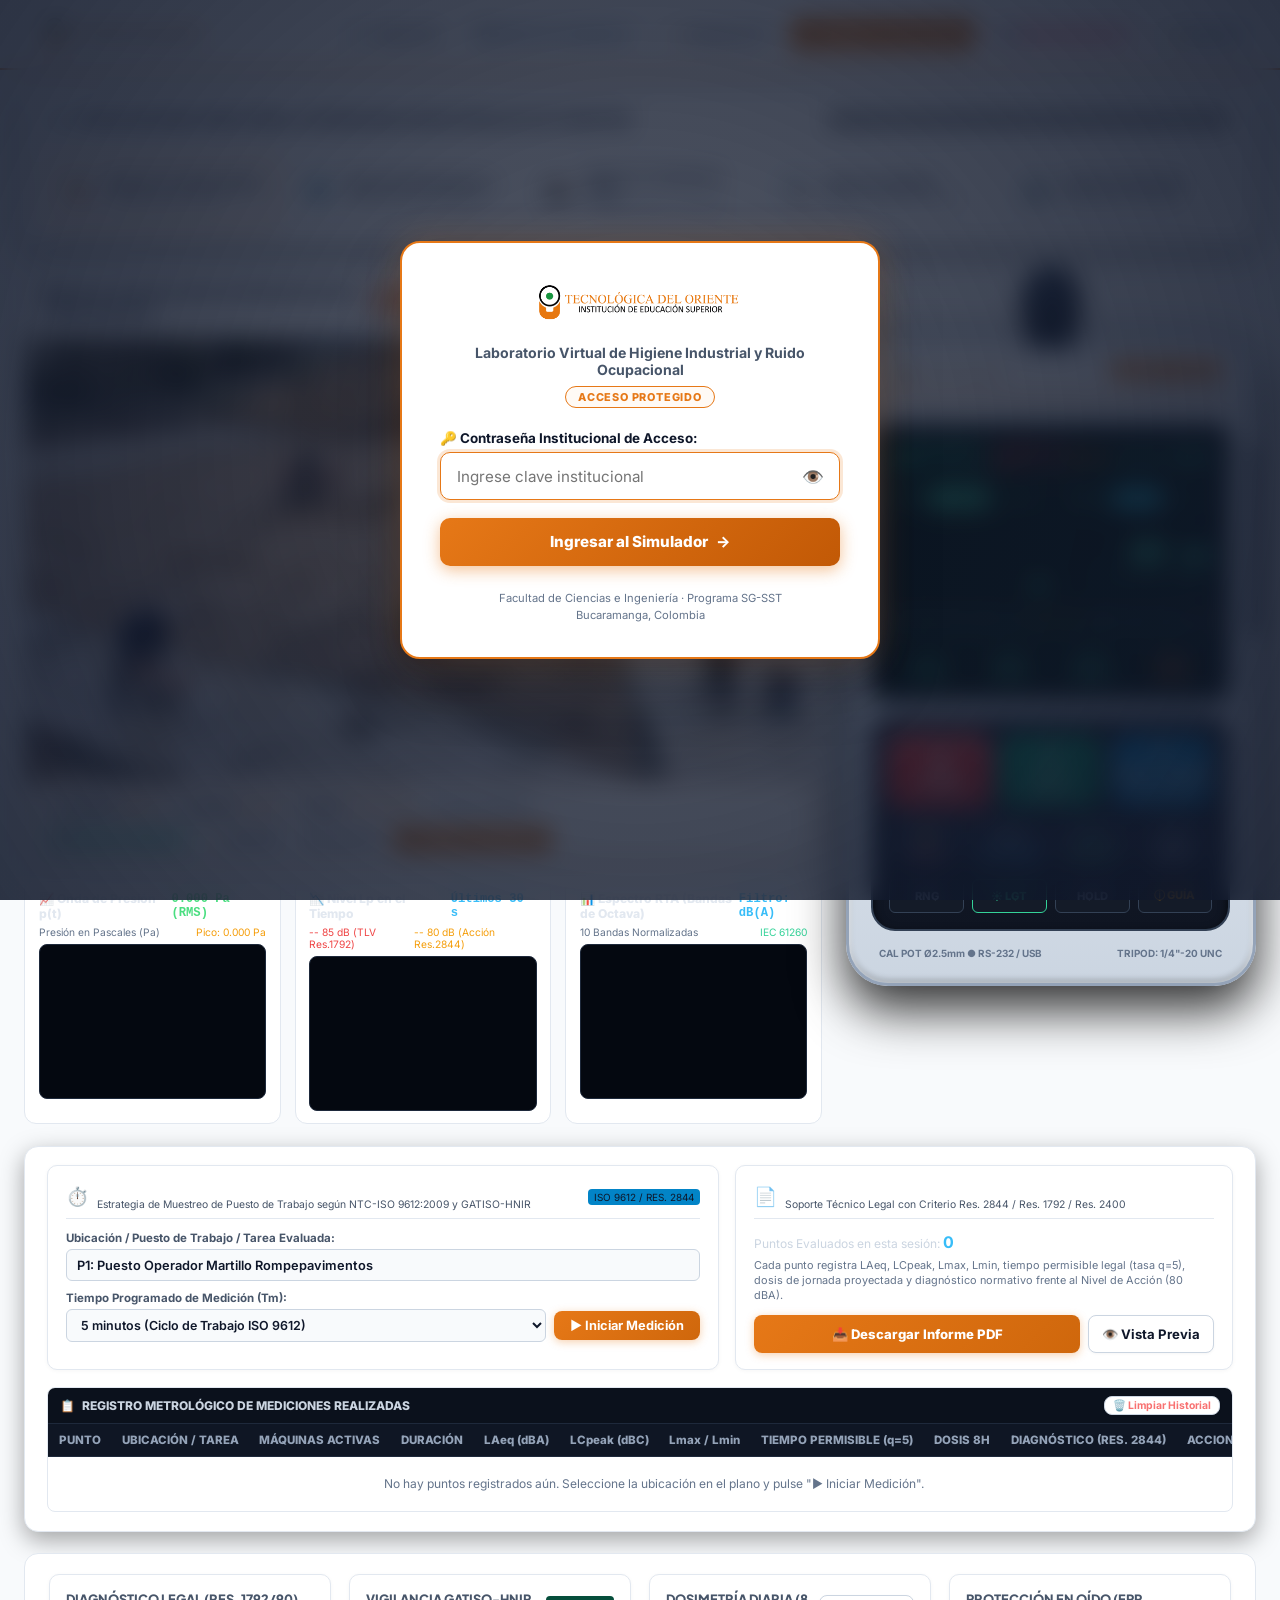
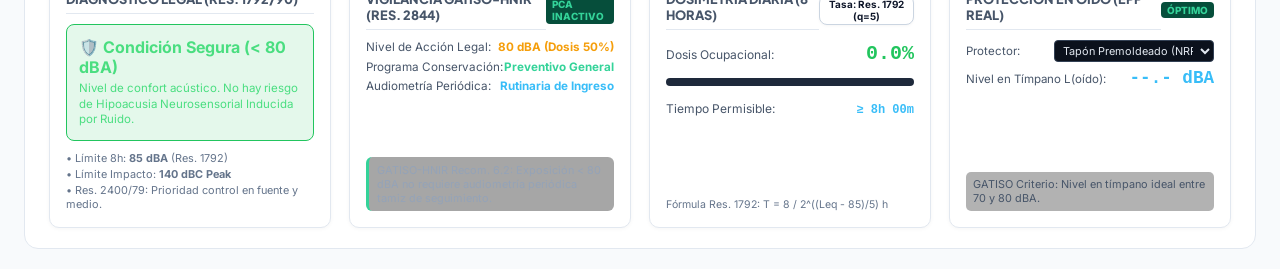
==== commit 915384b2: "feat: unificacion y exclusividad de plano general multisectorial, eliminando vista detallada individ" ====
--- a/simulador_higiene_ruido_multisectorial.html
+++ b/simulador_higiene_ruido_multisectorial.html
@@ -1059,15 +1059,18 @@
         }
 
         .stage-viewport {
+            aspect-ratio: 16 / 9;
             width: 100%;
-            min-height: 440px;
-            height: clamp(440px, 48vh, 600px);
+            height: auto !important;
+            min-height: 380px;
+            max-height: 520px;
             position: relative;
-            background: radial-gradient(ellipse at 50% 20%, #172338 0%, #0b1019 60%, #05070c 100%);
+            background: #ffffff;
             display: flex;
             align-items: center;
             justify-content: center;
             overflow: hidden;
+            margin: 0 auto;
         }
 
         /* Suelo industrial con demarcación de seguridad */
@@ -2563,33 +2566,21 @@
                 </div>
             </div>
 
-            <!-- CAPA 2: REJILLA DE 5 MÁQUINAS POR SECTOR -->
-            <div class="machines-strip" id="machinesStrip">
-                <!-- Inyectado por JS -->
-            </div>
         </section>
 
-        <!-- ESPACIO PRINCIPAL: ESCENARIO HIPERREALISTA + SONÓMETRO EXTECH 407780A -->
+        <!-- ESPACIO PRINCIPAL: PLANO GENERAL DEL SECTOR + SONÓMETRO EXTECH 407780A -->
         <div class="stage-workspace">
             
-            <!-- COLUMNA IZQUIERDA: ESCENARIO HIPERREALISTA DE LA MÁQUINA + VISORES CANVAS -->
+            <!-- COLUMNA IZQUIERDA: PLANO GENERAL DEL SECTOR + VISORES CANVAS -->
             <div class="stage-container">
                 
-                <!-- CAJA DEL ESCENARIO 3D INDUSTRIAL -->
+                <!-- CAJA DEL ESCENARIO INDUSTRIAL PLANO GENERAL -->
                 <div class="stage-box">
                     <div class="stage-header">
                         <div style="display:flex; align-items:center; gap:0.6rem; flex-wrap:wrap;">
                             <div class="stage-title">
-                                <span id="stageMachineName">Sector A: Obras Civiles y Construcción</span>
-                                <span class="stage-badge-hd" id="stageModeBadge">HD FOTORREALISTA</span>
-                            </div>
-                            <div style="display:flex; gap:0.35rem; align-items:center; margin-left:0.5rem;">
-                                <button class="btn-top active" id="btnModeSingle" title="Inspección fotorrealista de máquina individual">
-                                    🔍 Vista Detallada Máquina
-                                </button>
-                                <button class="btn-top" id="btnModeOverview" title="Plano acústico interactivo con composición de todas las máquinas del sector">
-                                    🗺️ Plano General del Sector
-                                </button>
+                                <span id="stageMachineName">Sector A: Construcción de Infraestructura · Plano General</span>
+                                <span class="stage-badge-hd" id="stageModeBadge">PLANO GENERAL (45.0m x 32.0m)</span>
                             </div>
                         </div>
                         <div style="display:flex; gap:0.4rem; align-items:center; flex-wrap:wrap;">
@@ -2605,27 +2596,10 @@
                         </div>
                     </div>
 
-                    <!-- VIEWPORT DEL TALLER / PLANO ACÚSTICO -->
-                    <div class="stage-viewport" id="stageViewport">
-                        <!-- MODO 1: SUELO Y MÁQUINA INDIVIDUAL -->
-                        <div class="stage-floor" id="stageFloor">
-                            <div class="stage-hazard-line"></div>
-                            <div class="stage-shadow"></div>
-                        </div>
-
-                        <!-- CAPA ILUSTRACIÓN O FOTOGRAFÍA INDIVIDUAL -->
-                        <div class="machine-svg-layer" id="machineSvgContainer">
-                            <!-- Inyectado dinámicamente según la máquina -->
-                        </div>
-
-                        <!-- CANVAS DE FÍSICA Y PARTÍCULAS (MODO INDIVIDUAL) -->
-                        <canvas id="fxCanvas" width="880" height="420"></canvas>
-
-                        <!-- BALIZAS DINÁMICAS ISO 9612 (MODO INDIVIDUAL) -->
-                        <div id="hotspotContainer" style="position:absolute; inset:0; pointer-events:none;"></div>
-
-                        <!-- MODO 2: PLANO GENERAL DEL SECTOR CON FOTOGRAFÍA PANORÁMICA LIMPIA Y MOVIMIENTO AISLADO -->
-                        <div class="sector-overview-layer" id="sectorOverviewContainer" style="display:none;">
+                    <!-- VIEWPORT DEL PLANO ACÚSTICO GENERAL -->
+                    <div class="stage-viewport overview-mode-active" id="stageViewport">
+                        <!-- PLANO GENERAL DEL SECTOR CON FOTOGRAFÍA PANORÁMICA LIMPIA Y MOVIMIENTO AISLADO -->
+                        <div class="sector-overview-layer" id="sectorOverviewContainer" style="display:flex;">
                             <!-- Fotografía base panorámica estática de alta resolución -->
                             <img id="overviewBgImg" src="assets/machines/sector_a_construccion_overview.jpg?v=approved_dist_2026_v4" alt="Plano General Multisectorial" class="overview-bg-photo static-layer">
 
@@ -2671,20 +2645,8 @@
                         </div>
                     </div>
 
-                    <!-- BARRA DE CONTROLES INFERIOR DEL ESCENARIO -->
-                    <div class="stage-controls-bar" id="singleMachineControls">
-                        <div style="display:flex; align-items:center; gap:0.75rem;">
-                            <span>Distancia a la Fuente Acústica: <strong id="distLabel" style="color:#38bdf8;">1.0 m</strong></span>
-                            <input type="range" id="distSlider" min="1.0" max="15.0" step="0.5" value="1.0" style="width:140px; cursor:pointer;">
-                            <span id="attLabel" style="color:var(--text-dim); font-size:0.72rem;">(-0.0 dB)</span>
-                        </div>
-                        <div id="selectedHotspotText" style="color:#f59e0b; font-weight:700;">
-                            Haga clic en una baliza para auditar el foco
-                        </div>
-                    </div>
-
-                    <!-- BARRA MULTI-FUENTE Y COTAS (ACTIVA EN MODO PLANO GENERAL) -->
-                    <div class="overview-multisource-bar" id="overviewControlsBar" style="display:none; justify-content:space-between; flex-wrap:wrap; gap:0.5rem;">
+                    <!-- BARRA MULTI-FUENTE Y COTAS (ACTIVA EN EL PLANO GENERAL DEL SECTOR) -->
+                    <div class="overview-multisource-bar" id="overviewControlsBar" style="display:flex; justify-content:space-between; flex-wrap:wrap; gap:0.5rem;">
                         <div style="display:flex; align-items:center; gap:0.65rem; flex-wrap:wrap;">
                             <div class="overview-dim-tag" id="overviewDimTag" style="background:#f8fafc; border:1.5px solid var(--ceto-orange); padding:4px 12px; border-radius:8px; font-size:0.75rem; font-weight:800; color:#0f172a; display:flex; gap:0.6rem; align-items:center;">
                                 <span>↔ Ancho: <strong style="color:var(--ceto-orange);">45.0 m</strong></span>
@@ -3821,7 +3783,7 @@
         let isAudioMuted = false;
 
         // Modo de visualización: 'single' (inspección detallada de máquina) o 'overview' (plano general del sector)
-        let viewMode = 'single';
+        let viewMode = 'overview';
         const activeOverviewSources = new Set(['cortadora_disco', 'martillo_neumatico', 'mezcladora_trompo', 'retroexcavadora', 'vibrocompactador']);
         let sonometerPos = { xPct: 50, yPct: 65 }; // Posición inicial del sonómetro en el plano (45m x 32m)
         let isDraggingSonometer = false;
@@ -5172,6 +5134,7 @@
 
         function renderMachineIllustration() {
             const container = document.getElementById('machineSvgContainer');
+            if (!container) return;
             document.getElementById('stageMachineName').textContent = currentMachine.name;
             const id = currentMachine.id;
 
@@ -6493,6 +6456,7 @@
         // ==========================================
         function renderMachinesStrip() {
             const container = document.getElementById('machinesStrip');
+            if (!container) return;
             container.innerHTML = '';
             const sec = SECTORS[currentSector];
 
@@ -6538,30 +6502,28 @@
                 currentSector = tab.getAttribute('data-sec');
                 currentMachine = SECTORS[currentSector].machines[0];
 
-                renderMachinesStrip();
-                renderMachineIllustration();
-
-                if (viewMode === 'overview') {
-                    // Mantener vista de plano general con el sector seleccionado
-                    const sec = SECTORS[currentSector];
-                    const bgImg = document.getElementById('overviewBgImg');
-                    if (bgImg && sec.overviewPhoto) {
-                        bgImg.src = sec.overviewPhoto;
-                    }
-                    const stageBadge = document.getElementById('stageModeBadge');
-                    const dim = sec.dimensions || { width: 45.0, depth: 32.0 };
-                    if (stageBadge) stageBadge.textContent = `PLANO GENERAL (${dim.width}m x ${dim.depth}m)`;
-                    const stageTitle = document.getElementById('stageMachineName');
-                    if (stageTitle) stageTitle.textContent = `${sec.name} · Plano General Multisectorial`;
-
-                    // Actualizar las cotas, balizas con bocinas y chips del sector seleccionado
-                    updateOverviewDimensionsUI();
-                    renderOverviewMachineBeacons();
-                    renderMultiSourceChips();
-                    updateSonometerPinPosition();
-                    updateOverviewAcousticGains();
+                const sec = SECTORS[currentSector];
+                const bgImg = document.getElementById('overviewBgImg');
+                if (bgImg && sec.overviewPhoto) {
+                    bgImg.src = sec.overviewPhoto;
                 }
-
+                const dim = sec.dimensions || { width: 45.0, depth: 32.0 };
+                const stageBadge = document.getElementById('stageModeBadge');
+                if (stageBadge) stageBadge.textContent = `PLANO GENERAL (${dim.width.toFixed(1)}m x ${dim.depth.toFixed(1)}m)`;
+                const stageTitle = document.getElementById('stageMachineName');
+                if (stageTitle) stageTitle.textContent = `${sec.name} · Plano General Multisectorial`;
+
+                // Activar por defecto todas las máquinas del nuevo sector seleccionado
+                activeOverviewSources.clear();
+                if (sec && sec.machines) {
+                    sec.machines.forEach(m => activeOverviewSources.add(m.id));
+                }
+
+                updateOverviewDimensionsUI();
+                renderOverviewMachineBeacons();
+                renderMultiSourceChips();
+                updateSonometerPinPosition();
+                updateOverviewAcousticGains();
                 playCurrentAudio();
             });
         });
@@ -6837,9 +6799,32 @@
             document.querySelectorAll('.sector-tab').forEach(t => {
                 t.classList.toggle('active', t.getAttribute('data-sec') === p.sec);
             });
-            currentMachine = SECTORS[p.sec].machines.find(m => m.id === p.machId);
-            renderMachinesStrip();
-            renderMachineIllustration();
+            currentMachine = SECTORS[p.sec].machines.find(m => m.id === p.machId) || SECTORS[p.sec].machines[0];
+
+            const sec = SECTORS[currentSector];
+            const bgImg = document.getElementById('overviewBgImg');
+            if (bgImg && sec.overviewPhoto) {
+                bgImg.src = sec.overviewPhoto;
+            }
+            const dim = sec.dimensions || { width: 45.0, depth: 32.0 };
+            const stageBadge = document.getElementById('stageModeBadge');
+            if (stageBadge) stageBadge.textContent = `PLANO GENERAL (${dim.width.toFixed(1)}m x ${dim.depth.toFixed(1)}m)`;
+            const stageTitle = document.getElementById('stageMachineName');
+            if (stageTitle) stageTitle.textContent = `${sec.name} · ${currentMachine.name}`;
+
+            // Enfocar la máquina específica de la práctica en el plano
+            activeOverviewSources.clear();
+            activeOverviewSources.add(currentMachine.id);
+            if (currentMachine.coords) {
+                sonometerPos.xPct = currentMachine.coords.x;
+                sonometerPos.yPct = Math.min(88, currentMachine.coords.y + 12);
+            }
+
+            updateOverviewDimensionsUI();
+            renderOverviewMachineBeacons();
+            renderMultiSourceChips();
+            updateSonometerPinPosition();
+            updateOverviewAcousticGains();
 
             freqWeighting = p.setup.w; updateWeightingUI();
             timeWeighting = p.setup.s; updateSpeedUI();
@@ -7338,7 +7323,7 @@
         }
 
         function setStageViewMode(mode) {
-            viewMode = mode;
+            viewMode = 'overview';
             const btnSingle = document.getElementById('btnModeSingle');
             const btnOverview = document.getElementById('btnModeOverview');
             const floor = document.getElementById('stageFloor');
@@ -8540,8 +8525,19 @@
             overviewCanvas = document.getElementById('overviewCanvas');
             overviewCtx = overviewCanvas ? overviewCanvas.getContext('2d') : null;
 
-            renderMachinesStrip();
-            renderMachineIllustration();
+            const sec = SECTORS[currentSector];
+            const dim = (sec && sec.dimensions) || { width: 45.0, depth: 32.0 };
+            const stageBadge = document.getElementById('stageModeBadge');
+            if (stageBadge) stageBadge.textContent = `PLANO GENERAL (${dim.width.toFixed(1)}m x ${dim.depth.toFixed(1)}m)`;
+            const stageTitle = document.getElementById('stageMachineName');
+            if (stageTitle && sec) stageTitle.textContent = `${sec.name} · Plano General Multisectorial`;
+
+            updateOverviewDimensionsUI();
+            renderOverviewMachineBeacons();
+            renderMultiSourceChips();
+            updateSonometerPinPosition();
+            updateOverviewAcousticGains();
+
             updateWeightingUI();
             updateSpeedUI();
             initSonometerMapEvents();
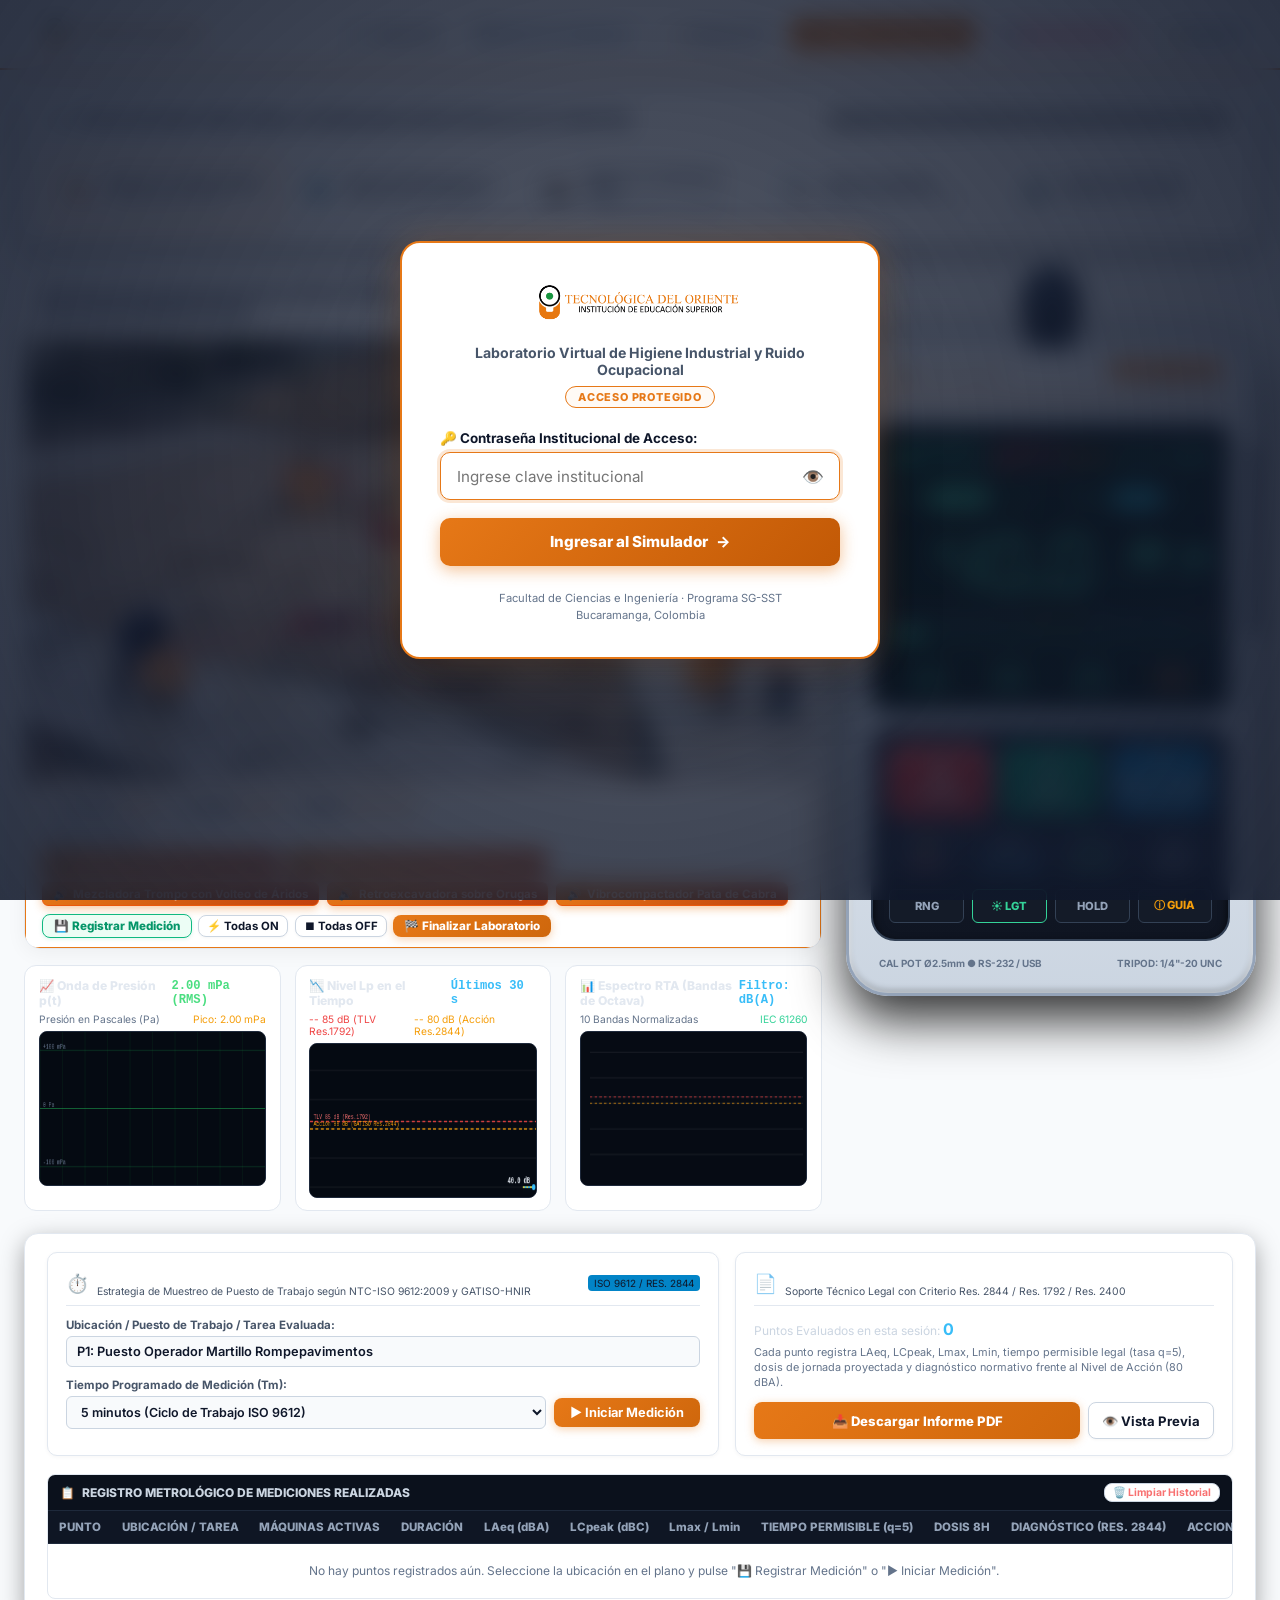
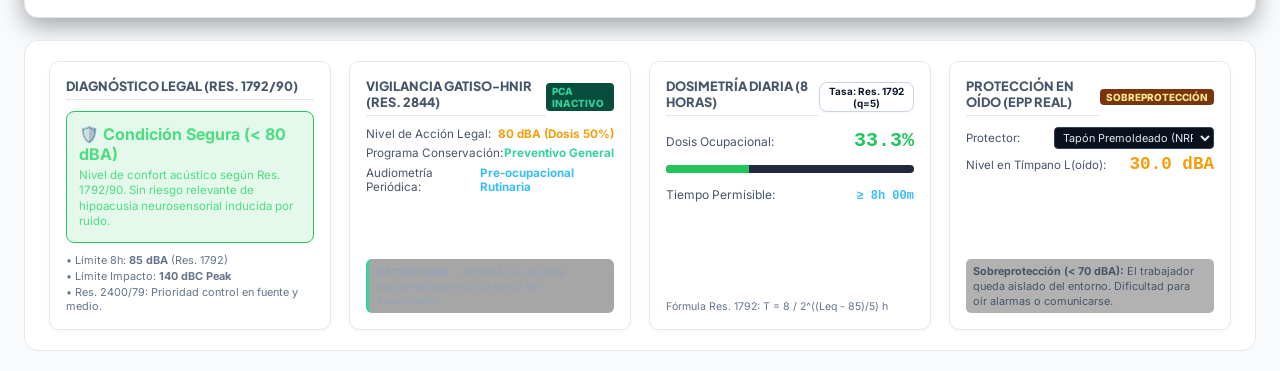
==== commit e0b4245a: "fix: corregir referencia nula en fxCanvas y desbloquear contexto de audio en todos los sectores" ====
--- a/simulador_higiene_ruido_multisectorial.html
+++ b/simulador_higiene_ruido_multisectorial.html
@@ -5551,6 +5551,7 @@
 
         function renderHotspotBeacons() {
             const container = document.getElementById('hotspotContainer');
+            if (!container) return;
             container.innerHTML = '';
             if (!showHotspots) return;
 
@@ -5580,7 +5581,7 @@
         // 8. FÍSICA Y PARTÍCULAS EN CANVAS 2D (60 FPS)
         // ==========================================
         const fxCanvas = document.getElementById('fxCanvas');
-        const fxCtx = fxCanvas.getContext('2d');
+        const fxCtx = fxCanvas ? fxCanvas.getContext('2d') : null;
         let fxTime = 0;
 
                 // =========================================================================
@@ -5661,6 +5662,7 @@
         }
 
         function updateAndDrawParticles(dt) {
+            if (!fxCanvas || !fxCtx) return;
             fxTime += dt;
             const w = fxCanvas.width;
             const h = fxCanvas.height;
@@ -6497,6 +6499,8 @@
         // Sector tabs
         document.querySelectorAll('.sector-tab').forEach(tab => {
             tab.addEventListener('click', () => {
+                initAudio();
+                if (audioCtx && audioCtx.state === 'suspended') audioCtx.resume();
                 document.querySelectorAll('.sector-tab').forEach(t => t.classList.remove('active'));
                 tab.classList.add('active');
                 currentSector = tab.getAttribute('data-sec');
@@ -6641,20 +6645,25 @@
             }
         });
 
-        // Slider distancia
-        document.getElementById('distSlider').addEventListener('input', (e) => {
-            distanceMeters = parseFloat(e.target.value);
-            document.getElementById('distLabel').textContent = distanceMeters.toFixed(1) + ' m';
-            const att = 20 * Math.log10(distanceMeters);
-            document.getElementById('attLabel').textContent = `(-${att.toFixed(1)} dB)`;
-            const laserTag = document.getElementById('lcdLaserDistTag');
-            if (laserTag) {
-                laserTag.innerHTML = `<span style="display:inline-block; width:5px; height:5px; border-radius:50%; background:#ef4444; box-shadow:0 0 6px #ef4444; animation:laserBlink 1.2s infinite;"></span> LÁSER: ${distanceMeters.toFixed(1)} m`;
-            }
-            if (distanceGain && audioCtx) {
-                distanceGain.gain.setTargetAtTime(1.0 / distanceMeters, audioCtx.currentTime, 0.05);
-            }
-        });
+        // Slider distancia (si existe en DOM)
+        const distSliderEl = document.getElementById('distSlider');
+        if (distSliderEl) {
+            distSliderEl.addEventListener('input', (e) => {
+                distanceMeters = parseFloat(e.target.value);
+                const distLabelEl = document.getElementById('distLabel');
+                if (distLabelEl) distLabelEl.textContent = distanceMeters.toFixed(1) + ' m';
+                const att = 20 * Math.log10(distanceMeters);
+                const attLabelEl = document.getElementById('attLabel');
+                if (attLabelEl) attLabelEl.textContent = `(-${att.toFixed(1)} dB)`;
+                const laserTag = document.getElementById('lcdLaserDistTag');
+                if (laserTag) {
+                    laserTag.innerHTML = `<span style="display:inline-block; width:5px; height:5px; border-radius:50%; background:#ef4444; box-shadow:0 0 6px #ef4444; animation:laserBlink 1.2s infinite;"></span> LÁSER: ${distanceMeters.toFixed(1)} m`;
+                }
+                if (distanceGain && audioCtx) {
+                    distanceGain.gain.setTargetAtTime(1.0 / distanceMeters, audioCtx.currentTime, 0.05);
+                }
+            });
+        }
 
         // Tasa q (Res. 1792 q=5 vs ACGIH q=3)
         document.getElementById('btnToggleQ').addEventListener('click', () => {
@@ -7483,6 +7492,8 @@
 
                 beacon.addEventListener('click', (e) => {
                     e.stopPropagation();
+                    initAudio();
+                    if (audioCtx && audioCtx.state === 'suspended') audioCtx.resume();
                     if (activeOverviewSources.has(m.id)) {
                         activeOverviewSources.delete(m.id);
                     } else {
@@ -7512,6 +7523,8 @@
                 chip.className = `source-chip ${isActive ? 'active' : ''}`;
                 chip.innerHTML = `<span>${isActive ? '🔊' : '🔇'}</span> <span>${m.name}</span>`;
                 chip.addEventListener('click', () => {
+                    initAudio();
+                    if (audioCtx && audioCtx.state === 'suspended') audioCtx.resume();
                     if (activeOverviewSources.has(m.id)) {
                         activeOverviewSources.delete(m.id);
                     } else {
@@ -8521,6 +8534,14 @@
         // 14. ARRANQUE DEL SIMULADOR
         // ==========================================
         window.addEventListener('DOMContentLoaded', () => {
+            // Desbloquear audio en la primera interacción del usuario con cualquier parte de la página
+            const unlockAudioContext = () => {
+                initAudio();
+                if (audioCtx && audioCtx.state === 'suspended') audioCtx.resume();
+            };
+            window.addEventListener('click', unlockAudioContext, { once: true });
+            window.addEventListener('keydown', unlockAudioContext, { once: true });
+
             checkCetoAuth();
             overviewCanvas = document.getElementById('overviewCanvas');
             overviewCtx = overviewCanvas ? overviewCanvas.getContext('2d') : null;
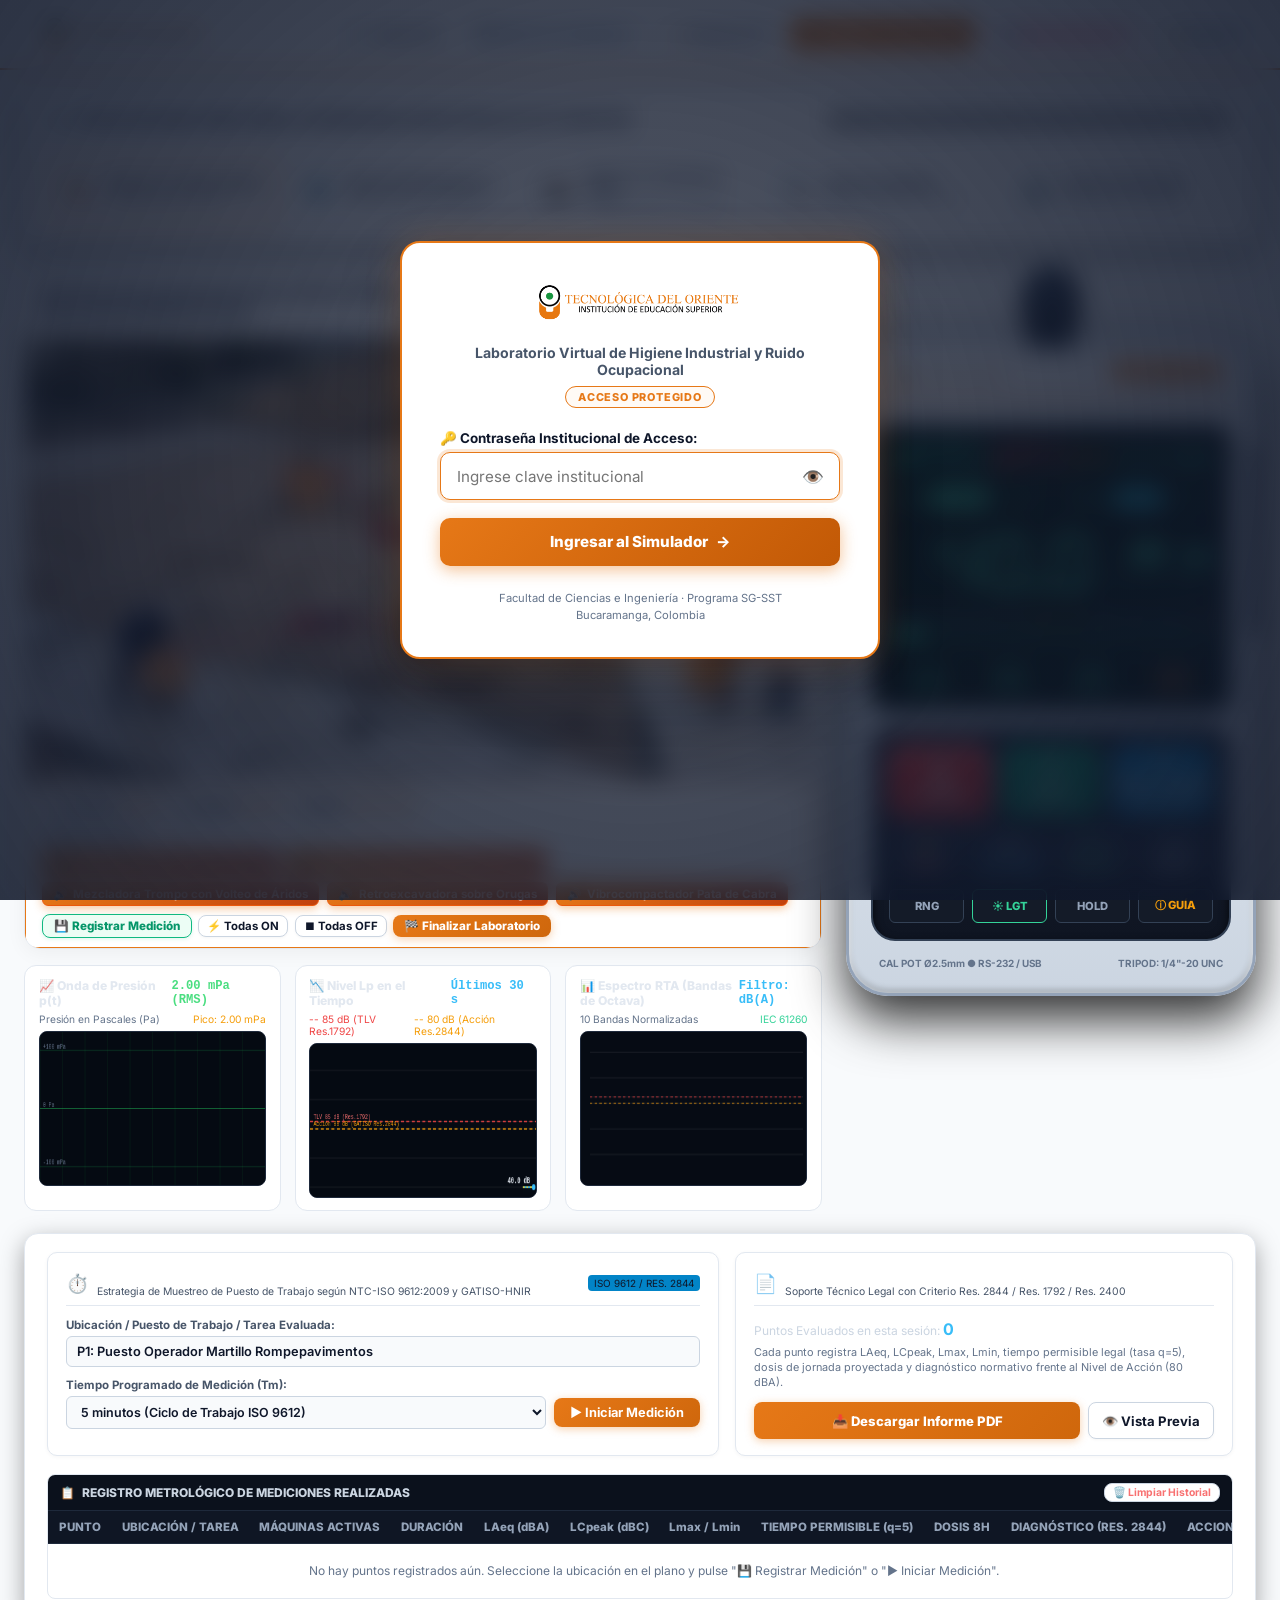
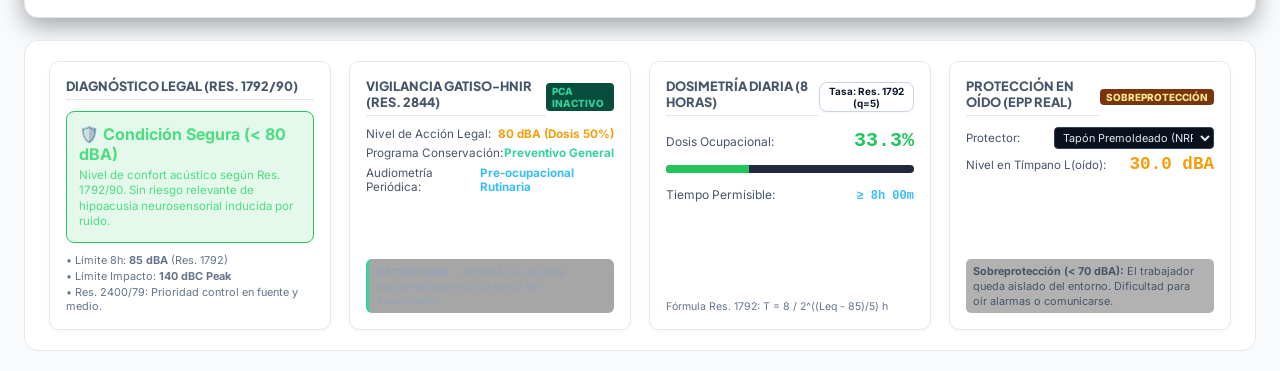
==== commit b2ca094c: "fix(audio): calibracion fidedigna de intensidad sonora y realismo de timbre en 25 fuentes multisecto" ====
--- a/simulador_higiene_ruido_multisectorial.html
+++ b/simulador_higiene_ruido_multisectorial.html
@@ -3959,11 +3959,22 @@
             analyser.fftSize = 2048;
             analyser.smoothingTimeConstant = 0.15;
 
+            // Compresor limitador de protección auditiva para el usuario:
+            // Permite al Analyser medir el rango dinámico científico 100% físico (30 a >140 dB),
+            // mientras protege los altavoces y oídos del usuario contra picos dolorosos.
+            const userLimiter = audioCtx.createDynamicsCompressor();
+            userLimiter.threshold.setValueAtTime(-14, audioCtx.currentTime);
+            userLimiter.knee.setValueAtTime(10, audioCtx.currentTime);
+            userLimiter.ratio.setValueAtTime(12, audioCtx.currentTime);
+            userLimiter.attack.setValueAtTime(0.002, audioCtx.currentTime);
+            userLimiter.release.setValueAtTime(0.18, audioCtx.currentTime);
+
             masterGain = audioCtx.createGain();
-            masterGain.gain.setValueAtTime(0.75, audioCtx.currentTime);
+            masterGain.gain.setValueAtTime(0.65, audioCtx.currentTime);
 
             distanceGain.connect(analyser);
-            analyser.connect(masterGain);
+            analyser.connect(userLimiter);
+            userLimiter.connect(masterGain);
             masterGain.connect(audioCtx.destination);
         }
 
@@ -3997,100 +4008,198 @@
         }
 
         // ==========================================
-        // 6. SÍNTESIS DE LAS MÁQUINAS
+        // 6. SÍNTESIS DE LAS MÁQUINAS Y CALIBRACIÓN ACÚSTICA
         // ==========================================
-        // 6.1 MÓDULOS DE SÍNTESIS PROCEDURAL WEB AUDIO (SECTOR A Y MULTISECTORIAL)
+        // Factores de normalización para que cada sintetizador produzca exactamente 85.0 dBA RMS a 1.0 m.
+        // La potencia real de cada fuente se modula según baseSpl y atenuación geométrica física 1/r.
+        const SYNTH_CALIBRATION = {
+            'saw': 1.0900,
+            'hammer': 0.3000,
+            'mixer': 1.3891,
+            'diesel': 0.6483,
+            'roller': 0.7897,
+            'punch': 1.1111,
+            'forging': 0.7008,
+            'grinder': 0.8384,
+            'compressor': 1.3643,
+            'blower': 1.1144,
+            'kart': 1.1125,
+            'club': 1.5964,
+            'lombard': 0.8845,
+            'hood': 0.9449,
+            'bowling': 1.0385,
+            'blast': 6.4972,
+            'jumbo': 0.8625,
+            'crusher': 0.5854,
+            'screen': 0.8995,
+            'truck': 1.1156,
+            'datacenter': 0.5140,
+            'callcenter': 1.0426,
+            'plotter': 1.0000,
+            'coffee': 0.9525,
+            'traffic': 1.0139
+        };
+
+        // 6.1 MÓDULOS DE SÍNTESIS PROCEDURAL WEB AUDIO DE ALTA FIDELIDAD
         function createSawSynth(outNode, t, gainMult = 1.0) {
-            // Cortadora de disco para concreto (STIHL TS / Husqvarna diamantada)
+            // Cortadora de disco para concreto diamantada (STIHL TS / Husqvarna)
+            // Motor 2T a combustión (142 Hz con armónicos cortantes)
             const engineOsc = audioCtx.createOscillator();
             engineOsc.type = 'sawtooth';
-            engineOsc.frequency.setValueAtTime(145, t);
+            engineOsc.frequency.setValueAtTime(142, t);
             const engineFilter = audioCtx.createBiquadFilter();
             engineFilter.type = 'lowpass';
-            engineFilter.frequency.setValueAtTime(1100, t);
+            engineFilter.frequency.setValueAtTime(850, t);
             const engineGain = audioCtx.createGain();
-            engineGain.gain.setValueAtTime(0.32 * gainMult, t);
+            engineGain.gain.setValueAtTime(0.30 * gainMult, t);
             engineOsc.connect(engineFilter);
             engineFilter.connect(engineGain);
             engineGain.connect(outNode);
             engineOsc.start(t);
             activeSynths.push(engineOsc);
 
-            // Chillido metálico de alta frecuencia del disco diamantado (4200 RPM -> 4200 Hz y 8400 Hz)
-            const bladeOsc = audioCtx.createOscillator();
-            bladeOsc.type = 'sine';
-            bladeOsc.frequency.setValueAtTime(4200, t);
+            // Chillido agudo diamantado con modulación FM (3800 Hz modulado por el ciclo del motor 142 Hz)
+            const bladeMod = audioCtx.createOscillator();
+            bladeMod.type = 'sawtooth';
+            bladeMod.frequency.setValueAtTime(142, t);
+            const bladeModGain = audioCtx.createGain();
+            bladeModGain.gain.setValueAtTime(320, t);
+            bladeMod.connect(bladeModGain);
+
+            const bladeCarrier = audioCtx.createOscillator();
+            bladeCarrier.type = 'sine';
+            bladeCarrier.frequency.setValueAtTime(3800, t);
+            bladeModGain.connect(bladeCarrier.frequency);
+
+            const bladeFilt = audioCtx.createBiquadFilter();
+            bladeFilt.type = 'bandpass';
+            bladeFilt.frequency.setValueAtTime(3800, t);
+            bladeFilt.Q.setValueAtTime(3.5, t);
             const bladeGain = audioCtx.createGain();
-            bladeGain.gain.setValueAtTime(0.38 * gainMult, t);
-            bladeOsc.connect(bladeGain);
+            bladeGain.gain.setValueAtTime(0.35 * gainMult, t);
+
+            bladeCarrier.connect(bladeFilt);
+            bladeFilt.connect(bladeGain);
             bladeGain.connect(outNode);
-            bladeOsc.start(t);
-            activeSynths.push(bladeOsc);
-
+            bladeMod.start(t);
+            bladeCarrier.start(t);
+            activeSynths.push(bladeMod, bladeCarrier);
+
+            // Armónico agudo del disco de acero
             const harmBlade = audioCtx.createOscillator();
             harmBlade.type = 'sine';
-            harmBlade.frequency.setValueAtTime(8400, t);
+            harmBlade.frequency.setValueAtTime(7600, t);
             const harmGain = audioCtx.createGain();
-            harmGain.gain.setValueAtTime(0.12 * gainMult, t);
+            harmGain.gain.setValueAtTime(0.08 * gainMult, t);
             harmBlade.connect(harmGain);
             harmGain.connect(outNode);
             harmBlade.start(t);
             activeSynths.push(harmBlade);
 
-            // Fricción abrasiva continua de corte en concreto (White noise bandpass 4.6 kHz)
+            // Fricción abrasiva continua de corte en concreto (White noise bandpass 4.2 kHz)
             const nSrc = audioCtx.createBufferSource();
             nSrc.buffer = whiteBuffer;
             nSrc.loop = true;
             const nFilter = audioCtx.createBiquadFilter();
             nFilter.type = 'bandpass';
-            nFilter.frequency.setValueAtTime(4600, t);
+            nFilter.frequency.setValueAtTime(4200, t);
             nFilter.Q.setValueAtTime(2.2, t);
             const nGain = audioCtx.createGain();
-            nGain.gain.setValueAtTime(0.45 * gainMult, t);
+            nGain.gain.setValueAtTime(0.40 * gainMult, t);
             nSrc.connect(nFilter);
             nFilter.connect(nGain);
             nGain.connect(outNode);
             nSrc.start(t);
             activeSynths.push(nSrc);
 
+            // Chorro de agua de refrigeración y siseo de corte húmedo
+            const wSrc = audioCtx.createBufferSource();
+            wSrc.buffer = whiteBuffer;
+            wSrc.loop = true;
+            const wFilter = audioCtx.createBiquadFilter();
+            wFilter.type = 'highpass';
+            wFilter.frequency.setValueAtTime(6000, t);
+            const wGain = audioCtx.createGain();
+            wGain.gain.setValueAtTime(0.12 * gainMult, t);
+            wSrc.connect(wFilter);
+            wFilter.connect(wGain);
+            wGain.connect(outNode);
+            wSrc.start(t);
+            activeSynths.push(wSrc);
+
             const timer = setInterval(() => {
                 if (!audioCtx) return;
                 const now = audioCtx.currentTime;
                 const cutting = Math.random() > 0.35;
-                bladeGain.gain.setTargetAtTime(cutting ? 0.45 * gainMult : 0.15 * gainMult, now, 0.08);
-                nGain.gain.setTargetAtTime(cutting ? 0.55 * gainMult : 0.18 * gainMult, now, 0.08);
+                bladeGain.gain.setTargetAtTime(cutting ? 0.45 * gainMult : 0.16 * gainMult, now, 0.08);
+                nGain.gain.setTargetAtTime(cutting ? 0.50 * gainMult : 0.18 * gainMult, now, 0.08);
             }, 1400);
             synthIntervals.push(timer);
         }
 
         function createHammerSynth(outNode, t, gainMult = 1.0) {
-            // Martillo neumático rompepavimentos (26 Hz percusión + despresurización 6 bar)
+            // Martillo neumático rompepavimentos (25 Hz percusión + despresurización 6 bar)
             const timer = setInterval(() => {
                 if (!audioCtx) return;
                 const now = audioCtx.currentTime;
+
+                // 1. Pistonazo de choque (golpe contundente con barrido rápido 340 Hz -> 50 Hz)
                 const osc = audioCtx.createOscillator();
-                osc.type = 'triangle'; osc.frequency.setValueAtTime(280, now);
-                osc.frequency.exponentialRampToValueAtTime(75, now + 0.025);
-
+                osc.type = 'triangle';
+                osc.frequency.setValueAtTime(340, now);
+                osc.frequency.exponentialRampToValueAtTime(50, now + 0.024);
                 const g = audioCtx.createGain();
                 g.gain.setValueAtTime(0.001, now);
-                g.gain.linearRampToValueAtTime(2.2 * gainMult, now + 0.002);
-                g.gain.exponentialRampToValueAtTime(0.001, now + 0.032);
-
-                osc.connect(g); g.connect(outNode);
-                osc.start(now); osc.stop(now + 0.035);
-
+                g.gain.linearRampToValueAtTime(2.4 * gainMult, now + 0.002);
+                g.gain.exponentialRampToValueAtTime(0.001, now + 0.030);
+                osc.connect(g);
+                g.connect(outNode);
+                osc.start(now);
+                osc.stop(now + 0.032);
+
+                // 2. Escape violento de aire comprimido a 6 bar a través de los silenciadores
                 const bSrc = audioCtx.createBufferSource();
                 bSrc.buffer = whiteBuffer;
                 const bp = audioCtx.createBiquadFilter();
-                bp.type = 'bandpass'; bp.frequency.setValueAtTime(1800, now);
+                bp.type = 'bandpass';
+                bp.frequency.setValueAtTime(1150, now);
+                bp.Q.setValueAtTime(1.5, now);
                 const bg = audioCtx.createGain();
-                bg.gain.setValueAtTime(1.4 * gainMult, now);
-                bg.gain.exponentialRampToValueAtTime(0.01, now + 0.028);
-
-                bSrc.connect(bp); bp.connect(bg); bg.connect(outNode);
-                bSrc.start(now); bSrc.stop(now + 0.03);
-            }, 38);
+                bg.gain.setValueAtTime(1.5 * gainMult, now);
+                bg.gain.exponentialRampToValueAtTime(0.01, now + 0.026);
+                bSrc.connect(bp);
+                bp.connect(bg);
+                bg.connect(outNode);
+                bSrc.start(now);
+                bSrc.stop(now + 0.028);
+
+                // 3. Fractura de concreto y rebote de acero
+                const cSrc = audioCtx.createBufferSource();
+                cSrc.buffer = whiteBuffer;
+                const hp = audioCtx.createBiquadFilter();
+                hp.type = 'highpass';
+                hp.frequency.setValueAtTime(2600, now);
+                const cg = audioCtx.createGain();
+                cg.gain.setValueAtTime(0.8 * gainMult, now);
+                cg.gain.exponentialRampToValueAtTime(0.001, now + 0.015);
+                cSrc.connect(hp);
+                hp.connect(cg);
+                cg.connect(outNode);
+                cSrc.start(now);
+                cSrc.stop(now + 0.018);
+
+                // 4. Retumbo subsónico de suelo
+                const sub = audioCtx.createOscillator();
+                sub.type = 'sine';
+                sub.frequency.setValueAtTime(42, now);
+                const sg = audioCtx.createGain();
+                sg.gain.setValueAtTime(1.6 * gainMult, now);
+                sg.gain.exponentialRampToValueAtTime(0.01, now + 0.035);
+                sub.connect(sg);
+                sg.connect(outNode);
+                sub.start(now);
+                sub.stop(now + 0.038);
+            }, 40);
             synthIntervals.push(timer);
         }
 
@@ -4098,9 +4207,9 @@
             // Mezcladora Trompo con volteo de áridos
             const gearOsc = audioCtx.createOscillator();
             gearOsc.type = 'triangle';
-            gearOsc.frequency.setValueAtTime(320, t);
+            gearOsc.frequency.setValueAtTime(240, t);
             const gearGain = audioCtx.createGain();
-            gearGain.gain.setValueAtTime(0.24 * gainMult, t);
+            gearGain.gain.setValueAtTime(0.22 * gainMult, t);
             gearOsc.connect(gearGain);
             gearGain.connect(outNode);
             gearOsc.start(t);
@@ -4108,23 +4217,24 @@
 
             const drumOsc = audioCtx.createOscillator();
             drumOsc.type = 'sine';
-            drumOsc.frequency.setValueAtTime(36, t);
+            drumOsc.frequency.setValueAtTime(38, t);
             const drumGain = audioCtx.createGain();
-            drumGain.gain.setValueAtTime(0.35 * gainMult, t);
+            drumGain.gain.setValueAtTime(0.30 * gainMult, t);
             drumOsc.connect(drumGain);
             drumGain.connect(outNode);
             drumOsc.start(t);
             activeSynths.push(drumOsc);
 
+            // Volteo de cantos rodados y mortero
             const pSrc = audioCtx.createBufferSource();
             pSrc.buffer = pinkBuffer;
             pSrc.loop = true;
             const pFilter = audioCtx.createBiquadFilter();
             pFilter.type = 'bandpass';
-            pFilter.frequency.setValueAtTime(1050, t);
-            pFilter.Q.setValueAtTime(1.8, t);
+            pFilter.frequency.setValueAtTime(850, t);
+            pFilter.Q.setValueAtTime(1.4, t);
             const gravelGain = audioCtx.createGain();
-            gravelGain.gain.setValueAtTime(0.40 * gainMult, t);
+            gravelGain.gain.setValueAtTime(0.38 * gainMult, t);
             pSrc.connect(pFilter);
             pFilter.connect(gravelGain);
             gravelGain.connect(outNode);
@@ -4134,9 +4244,9 @@
             const timer = setInterval(() => {
                 if (!audioCtx) return;
                 const now = audioCtx.currentTime;
-                gravelGain.gain.setTargetAtTime(0.65 * gainMult, now, 0.1);
+                gravelGain.gain.setTargetAtTime(0.62 * gainMult, now, 0.1);
                 setTimeout(() => {
-                    if (audioCtx) gravelGain.gain.setTargetAtTime(0.25 * gainMult, audioCtx.currentTime, 0.4);
+                    if (audioCtx) gravelGain.gain.setTargetAtTime(0.24 * gainMult, audioCtx.currentTime, 0.4);
                 }, 500);
             }, 2200);
             synthIntervals.push(timer);
@@ -4146,52 +4256,64 @@
             // Retroexcavadora sobre orugas (Motor turbodiésel 6 cilindros bajo demanda hidráulica)
             const osc1 = audioCtx.createOscillator();
             osc1.type = 'sawtooth';
-            osc1.frequency.setValueAtTime(48, t);
+            osc1.frequency.setValueAtTime(64, t);
             const f1 = audioCtx.createBiquadFilter();
             f1.type = 'lowpass';
-            f1.frequency.setValueAtTime(220, t);
+            f1.frequency.setValueAtTime(260, t);
             const g1 = audioCtx.createGain();
-            g1.gain.setValueAtTime(0.38 * gainMult, t);
+            g1.gain.setValueAtTime(0.36 * gainMult, t);
             osc1.connect(f1); f1.connect(g1); g1.connect(outNode);
             osc1.start(t);
             activeSynths.push(osc1);
 
             const osc2 = audioCtx.createOscillator();
             osc2.type = 'triangle';
-            osc2.frequency.setValueAtTime(96, t);
+            osc2.frequency.setValueAtTime(128, t);
             const g2 = audioCtx.createGain();
-            g2.gain.setValueAtTime(0.28 * gainMult, t);
+            g2.gain.setValueAtTime(0.24 * gainMult, t);
             osc2.connect(g2); g2.connect(outNode);
             osc2.start(t);
             activeSynths.push(osc2);
 
+            // Silbido de bomba hidráulica de pistones axiales bajo carga
+            const hydOsc = audioCtx.createOscillator();
+            hydOsc.type = 'sine';
+            hydOsc.frequency.setValueAtTime(540, t);
+            const hydGain = audioCtx.createGain();
+            hydGain.gain.setValueAtTime(0.18 * gainMult, t);
+            hydOsc.connect(hydGain); hydGain.connect(outNode);
+            hydOsc.start(t);
+            activeSynths.push(hydOsc);
+
+            // Silbido del turbocompresor
             const turboOsc = audioCtx.createOscillator();
             turboOsc.type = 'sine';
-            turboOsc.frequency.setValueAtTime(2250, t);
+            turboOsc.frequency.setValueAtTime(2350, t);
             const turboGain = audioCtx.createGain();
-            turboGain.gain.setValueAtTime(0.08 * gainMult, t);
+            turboGain.gain.setValueAtTime(0.07 * gainMult, t);
             turboOsc.connect(turboGain); turboGain.connect(outNode);
             turboOsc.start(t);
             activeSynths.push(turboOsc);
 
+            // Flujo de escape diésel
             const pSrc = audioCtx.createBufferSource();
             pSrc.buffer = pinkBuffer; pSrc.loop = true;
             const bp = audioCtx.createBiquadFilter();
-            bp.type = 'bandpass'; bp.frequency.setValueAtTime(450, t);
+            bp.type = 'bandpass'; bp.frequency.setValueAtTime(420, t);
             const pg = audioCtx.createGain();
-            pg.gain.setValueAtTime(0.25 * gainMult, t);
+            pg.gain.setValueAtTime(0.22 * gainMult, t);
             pSrc.connect(bp); bp.connect(pg); pg.connect(outNode);
             pSrc.start(t);
             activeSynths.push(pSrc);
         }
 
         function createRollerSynth(outNode, t, gainMult = 1.0) {
-            // Vibrocompactador Pata de Cabra (30 Hz excéntrica de baja frecuencia + diésel pesado)
+            // Vibrocompactador Pata de Cabra (29 Hz excéntrica de baja frecuencia + diésel pesado)
             const vibOsc = audioCtx.createOscillator();
             vibOsc.type = 'sine';
-            vibOsc.frequency.setValueAtTime(30, t);
+            vibOsc.frequency.setValueAtTime(29, t);
             const vibGain = audioCtx.createGain();
-            vibGain.gain.setValueAtTime(0.55 * gainMult, t);
+            vibGain.gain.setValueAtTime(0.58 * gainMult, t);
             vibOsc.connect(vibGain);
             vibGain.connect(outNode);
             vibOsc.start(t);
@@ -4199,9 +4321,9 @@
 
             const pOsc = audioCtx.createOscillator();
             pOsc.type = 'triangle';
-            pOsc.frequency.setValueAtTime(60, t);
+            pOsc.frequency.setValueAtTime(58, t);
             const pGain = audioCtx.createGain();
-            pGain.gain.setValueAtTime(0.28 * gainMult, t);
+            pGain.gain.setValueAtTime(0.32 * gainMult, t);
             pOsc.connect(pGain);
             pGain.connect(outNode);
             pOsc.start(t);
@@ -4209,96 +4331,135 @@
 
             const mot = audioCtx.createOscillator();
             mot.type = 'sawtooth';
-            mot.frequency.setValueAtTime(78, t);
+            mot.frequency.setValueAtTime(74, t);
             const mFilt = audioCtx.createBiquadFilter();
             mFilt.type = 'lowpass';
-            mFilt.frequency.setValueAtTime(180, t);
+            mFilt.frequency.setValueAtTime(190, t);
             const motGain = audioCtx.createGain();
-            motGain.gain.setValueAtTime(0.32 * gainMult, t);
+            motGain.gain.setValueAtTime(0.30 * gainMult, t);
             mot.connect(mFilt); mFilt.connect(motGain); motGain.connect(outNode);
             mot.start(t);
             activeSynths.push(mot);
         }
 
         function createCompressorSynth(outNode, t, gainMult = 1.0) {
+            // Compresor rotativo de tornillo industrial (90 kW)
+            // Tono helicoidal de engrane de rotores Sigma Profile (880 Hz y 1760 Hz)
             const lobs = audioCtx.createOscillator();
-            lobs.type = 'sine'; lobs.frequency.setValueAtTime(1450, t);
-            const lg = audioCtx.createGain(); lg.gain.setValueAtTime(0.3 * gainMult, t);
+            lobs.type = 'sine'; lobs.frequency.setValueAtTime(880, t);
+            const lg = audioCtx.createGain(); lg.gain.setValueAtTime(0.28 * gainMult, t);
+
+            const lobs2 = audioCtx.createOscillator();
+            lobs2.type = 'sine'; lobs2.frequency.setValueAtTime(1760, t);
+            const lg2 = audioCtx.createGain(); lg2.gain.setValueAtTime(0.12 * gainMult, t);
+
             const mot = audioCtx.createOscillator();
             mot.type = 'triangle'; mot.frequency.setValueAtTime(120, t);
-            const mg = audioCtx.createGain(); mg.gain.setValueAtTime(0.12 * gainMult, t);
+            const mg = audioCtx.createGain(); mg.gain.setValueAtTime(0.15 * gainMult, t);
+
             const wSrc = audioCtx.createBufferSource();
             wSrc.buffer = whiteBuffer; wSrc.loop = true;
             const bp = audioCtx.createBiquadFilter();
-            bp.type = 'bandpass'; bp.frequency.setValueAtTime(3200, t); bp.Q.setValueAtTime(2.0, t);
+            bp.type = 'bandpass'; bp.frequency.setValueAtTime(2900, t); bp.Q.setValueAtTime(1.8, t);
+            const wg = audioCtx.createGain(); wg.gain.setValueAtTime(0.25 * gainMult, t);
+
             lobs.connect(lg); lg.connect(outNode);
+            lobs2.connect(lg2); lg2.connect(outNode);
             mot.connect(mg); mg.connect(outNode);
-            wSrc.connect(bp); bp.connect(outNode);
-            lobs.start(); mot.start(); wSrc.start();
-            activeSynths.push(lobs, mot, wSrc);
+            wSrc.connect(bp); bp.connect(wg); wg.connect(outNode);
+            lobs.start(); lobs2.start(); mot.start(); wSrc.start();
+            activeSynths.push(lobs, lobs2, mot, wSrc);
         }
 
         function createGrinderSynth(outNode, t, gainMult = 1.0) {
+            // Amoladora angular industrial (Disco 230 mm) a 8500 RPM
             const mot = audioCtx.createOscillator();
-            mot.type = 'sawtooth'; mot.frequency.setValueAtTime(5200, t);
-            const mg = audioCtx.createGain(); mg.gain.setValueAtTime(0.35 * gainMult, t);
+            mot.type = 'sawtooth'; mot.frequency.setValueAtTime(490, t);
+            const mg = audioCtx.createGain(); mg.gain.setValueAtTime(0.32 * gainMult, t);
+
+            const harm = audioCtx.createOscillator();
+            harm.type = 'triangle'; harm.frequency.setValueAtTime(1470, t);
+            const hg = audioCtx.createGain(); hg.gain.setValueAtTime(0.15 * gainMult, t);
+
             const wSrc = audioCtx.createBufferSource();
             wSrc.buffer = whiteBuffer; wSrc.loop = true;
             const hp = audioCtx.createBiquadFilter();
-            hp.type = 'highpass'; hp.frequency.setValueAtTime(3800, t);
-            const wg = audioCtx.createGain(); wg.gain.setValueAtTime(0.3 * gainMult, t);
+            hp.type = 'highpass'; hp.frequency.setValueAtTime(3400, t);
+            const wg = audioCtx.createGain(); wg.gain.setValueAtTime(0.30 * gainMult, t);
+
             mot.connect(mg); mg.connect(outNode);
+            harm.connect(hg); hg.connect(outNode);
             wSrc.connect(hp); hp.connect(wg); wg.connect(outNode);
-            mot.start(); wSrc.start();
-            activeSynths.push(mot, wSrc);
+            mot.start(); harm.start(); wSrc.start();
+            activeSynths.push(mot, harm, wSrc);
+
             const timer = setInterval(() => {
                 if (!audioCtx) return;
                 const now = audioCtx.currentTime;
-                const isGrinding = Math.random() > 0.4;
-                wg.gain.setTargetAtTime(isGrinding ? 1.4 * gainMult : 0.25 * gainMult, now, 0.05);
+                const isGrinding = Math.random() > 0.35;
+                wg.gain.setTargetAtTime(isGrinding ? 1.2 * gainMult : 0.22 * gainMult, now, 0.05);
             }, 1200);
             synthIntervals.push(timer);
         }
 
         function createPunchSynth(outNode, t, gainMult = 1.0) {
+            // Prensa mecánica de estampado (500 kN, 136.5 dBC Peak)
             const hum = audioCtx.createOscillator();
             hum.type = 'triangle'; hum.frequency.setValueAtTime(60, t);
-            const hg = audioCtx.createGain(); hg.gain.setValueAtTime(0.2 * gainMult, t);
+            const hg = audioCtx.createGain(); hg.gain.setValueAtTime(0.18 * gainMult, t);
             hum.connect(hg); hg.connect(outNode); hum.start();
             activeSynths.push(hum);
+
             const strike = () => {
                 if (!audioCtx) return;
                 const now = audioCtx.currentTime;
+
+                // Impacto contundente en matriz de estampado
                 const sub = audioCtx.createOscillator();
-                sub.type = 'sine'; sub.frequency.setValueAtTime(85, now);
-                sub.frequency.exponentialRampToValueAtTime(30, now + 0.12);
+                sub.type = 'sine'; sub.frequency.setValueAtTime(90, now);
+                sub.frequency.exponentialRampToValueAtTime(24, now + 0.14);
                 const sg = audioCtx.createGain();
                 sg.gain.setValueAtTime(0.001, now);
-                sg.gain.linearRampToValueAtTime(4.5 * gainMult, now + 0.002);
-                sg.gain.exponentialRampToValueAtTime(0.0001, now + 0.16);
+                sg.gain.linearRampToValueAtTime(5.0 * gainMult, now + 0.002);
+                sg.gain.exponentialRampToValueAtTime(0.0001, now + 0.18);
                 sub.connect(sg); sg.connect(outNode);
-                sub.start(now); sub.stop(now + 0.18);
+                sub.start(now); sub.stop(now + 0.20);
+
+                // Resonancia metálica aguda de la bancada y chapa estampada
                 const clang = audioCtx.createOscillator();
-                clang.type = 'square'; clang.frequency.setValueAtTime(1250, now);
-                clang.frequency.exponentialRampToValueAtTime(480, now + 0.09);
+                clang.type = 'square'; clang.frequency.setValueAtTime(1400, now);
+                clang.frequency.exponentialRampToValueAtTime(520, now + 0.10);
                 const cg = audioCtx.createGain();
                 cg.gain.setValueAtTime(0.001, now);
-                cg.gain.linearRampToValueAtTime(3.0 * gainMult, now + 0.002);
-                cg.gain.exponentialRampToValueAtTime(0.0001, now + 0.22);
+                cg.gain.linearRampToValueAtTime(3.2 * gainMult, now + 0.002);
+                cg.gain.exponentialRampToValueAtTime(0.0001, now + 0.24);
                 clang.connect(cg); cg.connect(outNode);
-                clang.start(now); clang.stop(now + 0.24);
+                clang.start(now); clang.stop(now + 0.26);
+
+                // Soplado neumático de eyección de pieza
+                const pSrc = audioCtx.createBufferSource();
+                pSrc.buffer = whiteBuffer;
+                const bp = audioCtx.createBiquadFilter();
+                bp.type = 'bandpass'; bp.frequency.setValueAtTime(1800, now);
+                const pg = audioCtx.createGain();
+                pg.gain.setValueAtTime(0.001, now + 0.12);
+                pg.gain.linearRampToValueAtTime(0.8 * gainMult, now + 0.14);
+                pg.gain.exponentialRampToValueAtTime(0.001, now + 0.32);
+                pSrc.connect(bp); bp.connect(pg); pg.connect(outNode);
+                pSrc.start(now + 0.12); pSrc.stop(now + 0.35);
             };
             strike();
-            const timer = setInterval(strike, 1800);
+            const timer = setInterval(strike, 2000);
             synthIntervals.push(timer);
         }
 
         function createForgingSynth(outNode, t, gainMult = 1.0) {
+            // Martinete de forja pesada con lingote a 1100°C (138.2 dBC Peak)
             const pSrc = audioCtx.createBufferSource();
             pSrc.buffer = pinkBuffer; pSrc.loop = true;
             const lp = audioCtx.createBiquadFilter();
-            lp.type = 'lowpass'; lp.frequency.setValueAtTime(220, t);
-            const lpg = audioCtx.createGain(); lpg.gain.setValueAtTime(0.35 * gainMult, t);
+            lp.type = 'lowpass'; lp.frequency.setValueAtTime(250, t);
+            const lpg = audioCtx.createGain(); lpg.gain.setValueAtTime(0.32 * gainMult, t);
             pSrc.connect(lp); lp.connect(lpg); lpg.connect(outNode);
             pSrc.start();
             activeSynths.push(pSrc);
@@ -4306,46 +4467,51 @@
             const strikeForge = () => {
                 if (!audioCtx) return;
                 const now = audioCtx.currentTime;
+
+                // Conmoción masiva en yunque y lingote incandescente
                 const sub = audioCtx.createOscillator();
-                sub.type = 'sine'; sub.frequency.setValueAtTime(65, now);
-                sub.frequency.exponentialRampToValueAtTime(24, now + 0.18);
+                sub.type = 'sine'; sub.frequency.setValueAtTime(68, now);
+                sub.frequency.exponentialRampToValueAtTime(18, now + 0.20);
                 const sg = audioCtx.createGain();
                 sg.gain.setValueAtTime(0.001, now);
-                sg.gain.linearRampToValueAtTime(5.5 * gainMult, now + 0.002);
-                sg.gain.exponentialRampToValueAtTime(0.0001, now + 0.25);
+                sg.gain.linearRampToValueAtTime(6.2 * gainMult, now + 0.002);
+                sg.gain.exponentialRampToValueAtTime(0.0001, now + 0.28);
                 sub.connect(sg); sg.connect(outNode);
-                sub.start(now); sub.stop(now + 0.28);
-
+                sub.start(now); sub.stop(now + 0.30);
+
+                // Campana acústica metálica del yunque de acero masivo
                 const anvil = audioCtx.createOscillator();
-                anvil.type = 'triangle'; anvil.frequency.setValueAtTime(860, now);
-                anvil.frequency.exponentialRampToValueAtTime(320, now + 0.12);
+                anvil.type = 'triangle'; anvil.frequency.setValueAtTime(780, now);
+                anvil.frequency.exponentialRampToValueAtTime(310, now + 0.14);
                 const ag = audioCtx.createGain();
                 ag.gain.setValueAtTime(0.001, now);
                 ag.gain.linearRampToValueAtTime(3.8 * gainMult, now + 0.001);
-                ag.gain.exponentialRampToValueAtTime(0.0001, now + 0.32);
+                ag.gain.exponentialRampToValueAtTime(0.0001, now + 0.34);
                 anvil.connect(ag); ag.connect(outNode);
-                anvil.start(now); anvil.stop(now + 0.35);
-
+                anvil.start(now); anvil.stop(now + 0.36);
+
+                // Lluvia de cascarilla y vapor de agua
                 const wSrc = audioCtx.createBufferSource();
                 wSrc.buffer = whiteBuffer;
                 const bp = audioCtx.createBiquadFilter();
-                bp.type = 'bandpass'; bp.frequency.setValueAtTime(2400, now); bp.Q.setValueAtTime(1.8, now);
+                bp.type = 'bandpass'; bp.frequency.setValueAtTime(2200, now); bp.Q.setValueAtTime(1.6, now);
                 const wg = audioCtx.createGain();
                 wg.gain.setValueAtTime(0.001, now);
-                wg.gain.linearRampToValueAtTime(2.2 * gainMult, now + 0.01);
-                wg.gain.exponentialRampToValueAtTime(0.01, now + 0.15);
+                wg.gain.linearRampToValueAtTime(2.4 * gainMult, now + 0.008);
+                wg.gain.exponentialRampToValueAtTime(0.01, now + 0.16);
                 wSrc.connect(bp); bp.connect(wg); wg.connect(outNode);
-                wSrc.start(now); wSrc.stop(now + 0.18);
+                wSrc.start(now); wSrc.stop(now + 0.19);
             };
             strikeForge();
-            const timer = setInterval(strikeForge, 1350);
+            const timer = setInterval(strikeForge, 1400);
             synthIntervals.push(timer);
         }
 
         function createBlowerSynth(outNode, t, gainMult = 1.0) {
+            // Ventilador centrífugo industrial de tiro forzado
             const bpf = audioCtx.createOscillator();
             bpf.type = 'sine'; bpf.frequency.setValueAtTime(480, t);
-            const bg = audioCtx.createGain(); bg.gain.setValueAtTime(0.38 * gainMult, t);
+            const bg = audioCtx.createGain(); bg.gain.setValueAtTime(0.34 * gainMult, t);
             bpf.connect(bg); bg.connect(outNode); bpf.start();
             activeSynths.push(bpf);
 
@@ -4358,31 +4524,26 @@
             const pSrc = audioCtx.createBufferSource();
             pSrc.buffer = pinkBuffer; pSrc.loop = true;
             const bp = audioCtx.createBiquadFilter();
-            bp.type = 'bandpass'; bp.frequency.setValueAtTime(750, t); bp.Q.setValueAtTime(1.2, t);
-            const pg = audioCtx.createGain(); pg.gain.setValueAtTime(0.48 * gainMult, t);
+            bp.type = 'bandpass'; bp.frequency.setValueAtTime(720, t); bp.Q.setValueAtTime(1.2, t);
+            const pg = audioCtx.createGain(); pg.gain.setValueAtTime(0.44 * gainMult, t);
             pSrc.connect(bp); bp.connect(pg); pg.connect(outNode);
             pSrc.start();
             activeSynths.push(pSrc);
 
             const rumble = audioCtx.createOscillator();
-            rumble.type = 'triangle'; rumble.frequency.setValueAtTime(32, t);
-            const rg = audioCtx.createGain(); rg.gain.setValueAtTime(0.18 * gainMult, t);
+            rumble.type = 'triangle'; rumble.frequency.setValueAtTime(34, t);
+            const rg = audioCtx.createGain(); rg.gain.setValueAtTime(0.20 * gainMult, t);
             rumble.connect(rg); rg.connect(outNode); rumble.start();
             activeSynths.push(rumble);
         }
 
-                // =========================================================================
-        // SINTETIZADORES PROCEDURALES WEB AUDIO ADICIONALES (SECTORES C, D, E Y OFICINAS)
-        // =========================================================================
-
         // 1. OFICINAS / CALL CENTER: VOCES REALES DE TELEOPERADORES, CENTRALITA PBX Y TECLEO
         function createCallCenterSynth(outNode, t, gainMult = 1.0) {
-            // VOZ 1: Teleoperadora femenina en primer plano atendiendo llamada
+            // VOZ 1: Teleoperadora femenina atendiendo llamada
             const v1Osc = audioCtx.createOscillator();
             v1Osc.type = 'sawtooth';
             v1Osc.frequency.setValueAtTime(215, t);
 
-            // Inflexiones y entonación prosódica del habla
             const v1Lfo = audioCtx.createOscillator();
             v1Lfo.frequency.setValueAtTime(0.85, t);
             const v1LfoGain = audioCtx.createGain();
@@ -4392,7 +4553,6 @@
             v1Lfo.start(t);
             activeSynths.push(v1Lfo);
 
-            // Formantes vocales F1 y F2 (tracto vocal humano)
             const v1F1 = audioCtx.createBiquadFilter();
             v1F1.type = 'bandpass';
             v1F1.frequency.setValueAtTime(560, t);
@@ -4449,7 +4609,7 @@
             v2Osc.start(t);
             activeSynths.push(v2Osc);
 
-            // MURMULLO MULTILOCUTOR DE SALA (Crowd Babble)
+            // Murmullo multilocutor de fondo
             const babbleSrc = audioCtx.createBufferSource();
             babbleSrc.buffer = pinkBuffer;
             babbleSrc.loop = true;
@@ -4465,7 +4625,6 @@
             babbleSrc.start(t);
             activeSynths.push(babbleSrc);
 
-            // ARTICULACIÓN SILÁBICA DINÁMICA (Genera palabras, pausas y fonemas continuos)
             const speechTimer = setInterval(() => {
                 if (!audioCtx) return;
                 const now = audioCtx.currentTime;
@@ -4480,7 +4639,7 @@
             }, 175);
             synthIntervals.push(speechTimer);
 
-            // TECLEO CONTINUO DE COMPUTADORA CRM
+            // Tecleo continuo de computadoras
             const typingTimer = setInterval(() => {
                 if (!audioCtx) return;
                 if (Math.random() > 0.28) {
@@ -4500,7 +4659,7 @@
             }, 90);
             synthIntervals.push(typingTimer);
 
-            // TIMBRE TELEFÓNICO DE CENTRALITA PBX (Dual tone 440+480 Hz periódico)
+            // Timbre telefónico de centralita PBX a intervalos
             const pbxTimer = setInterval(() => {
                 if (!audioCtx) return;
                 const now = audioCtx.currentTime;
@@ -4524,12 +4683,12 @@
         function createKartSynth(outNode, t, gainMult = 1.0) {
             const engineOsc = audioCtx.createOscillator();
             engineOsc.type = 'sawtooth';
-            engineOsc.frequency.setValueAtTime(95, t);
+            engineOsc.frequency.setValueAtTime(85, t);
             const engineFilter = audioCtx.createBiquadFilter();
             engineFilter.type = 'lowpass';
-            engineFilter.frequency.setValueAtTime(900, t);
+            engineFilter.frequency.setValueAtTime(850, t);
             const engineGain = audioCtx.createGain();
-            engineGain.gain.setValueAtTime(0.35 * gainMult, t);
+            engineGain.gain.setValueAtTime(0.34 * gainMult, t);
             engineOsc.connect(engineFilter);
             engineFilter.connect(engineGain);
             engineGain.connect(outNode);
@@ -4539,7 +4698,7 @@
             const kartTimer = setInterval(() => {
                 if (!audioCtx) return;
                 const now = audioCtx.currentTime;
-                const rpmFreq = 80 + Math.random() * 110;
+                const rpmFreq = 75 + Math.random() * 115;
                 engineOsc.frequency.setTargetAtTime(rpmFreq, now, 0.15);
                 engineGain.gain.setTargetAtTime((0.28 + (rpmFreq / 190) * 0.22) * gainMult, now, 0.12);
 
@@ -4548,7 +4707,7 @@
                     sSrc.buffer = whiteBuffer;
                     const sFilter = audioCtx.createBiquadFilter();
                     sFilter.type = 'bandpass';
-                    sFilter.frequency.setValueAtTime(2900, now);
+                    sFilter.frequency.setValueAtTime(2700, now);
                     sFilter.Q.setValueAtTime(3.5, now);
                     const sGain = audioCtx.createGain();
                     sGain.gain.setValueAtTime(0.001, now);
@@ -4568,10 +4727,10 @@
                 const now = audioCtx.currentTime;
                 const kick = audioCtx.createOscillator();
                 kick.type = 'sine';
-                kick.frequency.setValueAtTime(135, now);
+                kick.frequency.setValueAtTime(130, now);
                 kick.frequency.exponentialRampToValueAtTime(42, now + 0.09);
                 const kickGain = audioCtx.createGain();
-                kickGain.gain.setValueAtTime(1.1 * gainMult, now);
+                kickGain.gain.setValueAtTime(1.3 * gainMult, now);
                 kickGain.gain.exponentialRampToValueAtTime(0.001, now + 0.38);
                 kick.connect(kickGain); kickGain.connect(outNode);
                 kick.start(now); kick.stop(now + 0.42);
@@ -4579,10 +4738,10 @@
                 const hhSrc = audioCtx.createBufferSource();
                 hhSrc.buffer = whiteBuffer;
                 const hhFilt = audioCtx.createBiquadFilter();
-                hhFilt.type = 'highpass'; hhFilt.frequency.setValueAtTime(8000, now + 0.23);
+                hhFilt.type = 'highpass'; hhFilt.frequency.setValueAtTime(7500, now + 0.23);
                 const hhGain = audioCtx.createGain();
                 hhGain.gain.setValueAtTime(0.001, now + 0.23);
-                hhGain.gain.linearRampToValueAtTime(0.18 * gainMult, now + 0.235);
+                hhGain.gain.linearRampToValueAtTime(0.16 * gainMult, now + 0.235);
                 hhGain.gain.exponentialRampToValueAtTime(0.001, now + 0.32);
                 hhSrc.connect(hhFilt); hhFilt.connect(hhGain); hhGain.connect(outNode);
                 hhSrc.start(now + 0.23); hhSrc.stop(now + 0.35);
@@ -4590,8 +4749,8 @@
             synthIntervals.push(beatTimer);
 
             const sub = audioCtx.createOscillator();
-            sub.type = 'sine'; sub.frequency.setValueAtTime(55, t);
-            const subGain = audioCtx.createGain(); subGain.gain.setValueAtTime(0.35 * gainMult, t);
+            sub.type = 'sine'; sub.frequency.setValueAtTime(50, t);
+            const subGain = audioCtx.createGain(); subGain.gain.setValueAtTime(0.38 * gainMult, t);
             sub.connect(subGain); subGain.connect(outNode);
             sub.start(t);
             activeSynths.push(sub);
@@ -4631,8 +4790,8 @@
             const pSrc = audioCtx.createBufferSource();
             pSrc.buffer = pinkBuffer; pSrc.loop = true;
             const bp = audioCtx.createBiquadFilter();
-            bp.type = 'bandpass'; bp.frequency.setValueAtTime(480, t); bp.Q.setValueAtTime(1.2, t);
-            const pg = audioCtx.createGain(); pg.gain.setValueAtTime(0.42 * gainMult, t);
+            bp.type = 'bandpass'; bp.frequency.setValueAtTime(500, t); bp.Q.setValueAtTime(1.2, t);
+            const pg = audioCtx.createGain(); pg.gain.setValueAtTime(0.40 * gainMult, t);
             pSrc.connect(bp); bp.connect(pg); pg.connect(outNode);
             pSrc.start(t);
             activeSynths.push(pSrc);
@@ -4640,8 +4799,8 @@
             const wSrc = audioCtx.createBufferSource();
             wSrc.buffer = whiteBuffer; wSrc.loop = true;
             const hp = audioCtx.createBiquadFilter();
-            hp.type = 'highpass'; hp.frequency.setValueAtTime(2600, t);
-            const wg = audioCtx.createGain(); wg.gain.setValueAtTime(0.22 * gainMult, t);
+            hp.type = 'highpass'; hp.frequency.setValueAtTime(2400, t);
+            const wg = audioCtx.createGain(); wg.gain.setValueAtTime(0.24 * gainMult, t);
             wSrc.connect(hp); hp.connect(wg); wg.connect(outNode);
             wSrc.start(t);
             activeSynths.push(wSrc);
@@ -4650,9 +4809,9 @@
         // 6. BOLERA / BOWLING: RODAMIENTO DE BOLA + IMPACTO DE BOLOS
         function createBowlingSynth(outNode, t, gainMult = 1.0) {
             const rollOsc = audioCtx.createOscillator();
-            rollOsc.type = 'triangle'; rollOsc.frequency.setValueAtTime(140, t);
+            rollOsc.type = 'triangle'; rollOsc.frequency.setValueAtTime(135, t);
             const rollFilter = audioCtx.createBiquadFilter();
-            rollFilter.type = 'lowpass'; rollFilter.frequency.setValueAtTime(240, t);
+            rollFilter.type = 'lowpass'; rollFilter.frequency.setValueAtTime(220, t);
             const rollGain = audioCtx.createGain(); rollGain.gain.setValueAtTime(0.25 * gainMult, t);
             rollOsc.connect(rollFilter); rollFilter.connect(rollGain); rollGain.connect(outNode);
             rollOsc.start(t);
@@ -4662,11 +4821,11 @@
                 if (!audioCtx) return;
                 const now = audioCtx.currentTime;
                 const strikeOsc = audioCtx.createOscillator();
-                strikeOsc.type = 'triangle'; strikeOsc.frequency.setValueAtTime(520, now);
-                strikeOsc.frequency.exponentialRampToValueAtTime(120, now + 0.12);
+                strikeOsc.type = 'triangle'; strikeOsc.frequency.setValueAtTime(480, now);
+                strikeOsc.frequency.exponentialRampToValueAtTime(110, now + 0.12);
                 const strikeGain = audioCtx.createGain();
                 strikeGain.gain.setValueAtTime(0.001, now);
-                strikeGain.gain.linearRampToValueAtTime(1.3 * gainMult, now + 0.005);
+                strikeGain.gain.linearRampToValueAtTime(1.4 * gainMult, now + 0.005);
                 strikeGain.gain.exponentialRampToValueAtTime(0.001, now + 0.28);
                 strikeOsc.connect(strikeGain); strikeGain.connect(outNode);
                 strikeOsc.start(now); strikeOsc.stop(now + 0.3);
@@ -4674,9 +4833,9 @@
                 const pSrc = audioCtx.createBufferSource();
                 pSrc.buffer = whiteBuffer;
                 const bp = audioCtx.createBiquadFilter();
-                bp.type = 'bandpass'; bp.frequency.setValueAtTime(1600, now);
+                bp.type = 'bandpass'; bp.frequency.setValueAtTime(1700, now);
                 const pg = audioCtx.createGain();
-                pg.gain.setValueAtTime(0.6 * gainMult, now);
+                pg.gain.setValueAtTime(0.65 * gainMult, now);
                 pg.gain.exponentialRampToValueAtTime(0.01, now + 0.25);
                 pSrc.connect(bp); bp.connect(pg); pg.connect(outNode);
                 pSrc.start(now); pSrc.stop(now + 0.28);
@@ -4684,30 +4843,30 @@
             synthIntervals.push(strikeTimer);
         }
 
-        // 7. VOLADURA EN BANCO CON ANFO (MINERÍA DETONACIÓN EXPANSIVA)
+        // 7. VOLADURA EN BANCO CON ANFO (MINERÍA DETONACIÓN EXPANSIVA > 142 dBC Peak)
         function createBlastSynth(outNode, t, gainMult = 1.0) {
             const triggerBlast = () => {
                 if (!audioCtx) return;
                 const now = audioCtx.currentTime;
                 const subOsc = audioCtx.createOscillator();
-                subOsc.type = 'sine'; subOsc.frequency.setValueAtTime(45, now);
-                subOsc.frequency.exponentialRampToValueAtTime(22, now + 0.45);
+                subOsc.type = 'sine'; subOsc.frequency.setValueAtTime(42, now);
+                subOsc.frequency.exponentialRampToValueAtTime(18, now + 0.45);
                 const subGain = audioCtx.createGain();
                 subGain.gain.setValueAtTime(0.001, now);
-                subGain.gain.linearRampToValueAtTime(2.6 * gainMult, now + 0.008);
-                subGain.gain.exponentialRampToValueAtTime(0.001, now + 0.7);
+                subGain.gain.linearRampToValueAtTime(3.5 * gainMult, now + 0.008);
+                subGain.gain.exponentialRampToValueAtTime(0.001, now + 0.70);
                 subOsc.connect(subGain); subGain.connect(outNode);
                 subOsc.start(now); subOsc.stop(now + 0.75);
 
                 const bSrc = audioCtx.createBufferSource();
                 bSrc.buffer = pinkBuffer;
                 const lp = audioCtx.createBiquadFilter();
-                lp.type = 'lowpass'; lp.frequency.setValueAtTime(350, now);
+                lp.type = 'lowpass'; lp.frequency.setValueAtTime(320, now);
                 const bg = audioCtx.createGain();
-                bg.gain.setValueAtTime(2.2 * gainMult, now);
-                bg.gain.exponentialRampToValueAtTime(0.01, now + 0.85);
+                bg.gain.setValueAtTime(2.6 * gainMult, now);
+                bg.gain.exponentialRampToValueAtTime(0.01, now + 0.90);
                 bSrc.connect(lp); lp.connect(bg); bg.connect(outNode);
-                bSrc.start(now); bSrc.stop(now + 0.9);
+                bSrc.start(now); bSrc.stop(now + 0.95);
             };
             triggerBlast();
             const blastTimer = setInterval(triggerBlast, 3800);
@@ -4717,8 +4876,8 @@
         // 8. JUMBO ELECTROHIDRÁULICO DE PERFORACIÓN DE ROCA (50 Hz + BOMBA HIDRÁULICA)
         function createJumboSynth(outNode, t, gainMult = 1.0) {
             const pumpOsc = audioCtx.createOscillator();
-            pumpOsc.type = 'sine'; pumpOsc.frequency.setValueAtTime(2800, t);
-            const pumpGain = audioCtx.createGain(); pumpGain.gain.setValueAtTime(0.18 * gainMult, t);
+            pumpOsc.type = 'sine'; pumpOsc.frequency.setValueAtTime(2650, t);
+            const pumpGain = audioCtx.createGain(); pumpGain.gain.setValueAtTime(0.16 * gainMult, t);
             pumpOsc.connect(pumpGain); pumpGain.connect(outNode);
             pumpOsc.start(t);
             activeSynths.push(pumpOsc);
@@ -4727,8 +4886,8 @@
                 if (!audioCtx) return;
                 const now = audioCtx.currentTime;
                 const osc = audioCtx.createOscillator();
-                osc.type = 'triangle'; osc.frequency.setValueAtTime(1450, now);
-                osc.frequency.exponentialRampToValueAtTime(320, now + 0.014);
+                osc.type = 'triangle'; osc.frequency.setValueAtTime(1250, now);
+                osc.frequency.exponentialRampToValueAtTime(280, now + 0.014);
                 const g = audioCtx.createGain();
                 g.gain.setValueAtTime(0.001, now);
                 g.gain.linearRampToValueAtTime(1.8 * gainMult, now + 0.002);
@@ -4744,7 +4903,7 @@
             const pSrc = audioCtx.createBufferSource();
             pSrc.buffer = pinkBuffer; pSrc.loop = true;
             const bp = audioCtx.createBiquadFilter();
-            bp.type = 'bandpass'; bp.frequency.setValueAtTime(380, t); bp.Q.setValueAtTime(1.2, t);
+            bp.type = 'bandpass'; bp.frequency.setValueAtTime(360, t); bp.Q.setValueAtTime(1.2, t);
             const pg = audioCtx.createGain(); pg.gain.setValueAtTime(0.35 * gainMult, t);
             pSrc.connect(bp); bp.connect(pg); pg.connect(outNode);
             pSrc.start(t);
@@ -4754,14 +4913,14 @@
                 if (!audioCtx) return;
                 const now = audioCtx.currentTime;
                 const rockOsc = audioCtx.createOscillator();
-                rockOsc.type = 'sawtooth'; rockOsc.frequency.setValueAtTime(95, now);
+                rockOsc.type = 'sawtooth'; rockOsc.frequency.setValueAtTime(90, now);
                 const rockGain = audioCtx.createGain();
                 rockGain.gain.setValueAtTime(0.001, now);
                 rockGain.gain.linearRampToValueAtTime(1.4 * gainMult, now + 0.02);
                 rockGain.gain.exponentialRampToValueAtTime(0.001, now + 0.22);
                 rockOsc.connect(rockGain); rockGain.connect(outNode);
                 rockOsc.start(now); rockOsc.stop(now + 0.25);
-            }, 260);
+            }, 280);
             synthIntervals.push(crushTimer);
         }
 
@@ -4769,7 +4928,7 @@
         function createScreenSynth(outNode, t, gainMult = 1.0) {
             const vOsc = audioCtx.createOscillator();
             vOsc.type = 'triangle'; vOsc.frequency.setValueAtTime(16, t);
-            const vGain = audioCtx.createGain(); vGain.gain.setValueAtTime(0.28 * gainMult, t);
+            const vGain = audioCtx.createGain(); vGain.gain.setValueAtTime(0.30 * gainMult, t);
             vOsc.connect(vGain); vGain.connect(outNode);
             vOsc.start(t);
             activeSynths.push(vOsc);
@@ -4777,27 +4936,27 @@
             const pSrc = audioCtx.createBufferSource();
             pSrc.buffer = whiteBuffer; pSrc.loop = true;
             const bp = audioCtx.createBiquadFilter();
-            bp.type = 'bandpass'; bp.frequency.setValueAtTime(2400, t); bp.Q.setValueAtTime(1.8, t);
-            const pg = audioCtx.createGain(); pg.gain.setValueAtTime(0.38 * gainMult, t);
+            bp.type = 'bandpass'; bp.frequency.setValueAtTime(2300, t); bp.Q.setValueAtTime(1.6, t);
+            const pg = audioCtx.createGain(); pg.gain.setValueAtTime(0.40 * gainMult, t);
             pSrc.connect(bp); bp.connect(pg); pg.connect(outNode);
             pSrc.start(t);
             activeSynths.push(pSrc);
         }
 
-        // 11. DUMPER MINERO 300 TONELADAS (MOTOR V16 DIÉSEL + TURBO)
+        // 11. DUMPER MINERO 300 TONELADAS (MOTOR V16 DIÉSEL BITURBO)
         function createTruckSynth(outNode, t, gainMult = 1.0) {
             const d1 = audioCtx.createOscillator();
-            d1.type = 'sawtooth'; d1.frequency.setValueAtTime(65, t);
+            d1.type = 'sawtooth'; d1.frequency.setValueAtTime(62, t);
             const f1 = audioCtx.createBiquadFilter();
-            f1.type = 'lowpass'; f1.frequency.setValueAtTime(450, t);
-            const g1 = audioCtx.createGain(); g1.gain.setValueAtTime(0.45 * gainMult, t);
+            f1.type = 'lowpass'; f1.frequency.setValueAtTime(420, t);
+            const g1 = audioCtx.createGain(); g1.gain.setValueAtTime(0.46 * gainMult, t);
             d1.connect(f1); f1.connect(g1); g1.connect(outNode);
             d1.start(t);
             activeSynths.push(d1);
 
             const turbo = audioCtx.createOscillator();
-            turbo.type = 'sine'; turbo.frequency.setValueAtTime(2200, t);
-            const tg = audioCtx.createGain(); tg.gain.setValueAtTime(0.18 * gainMult, t);
+            turbo.type = 'sine'; turbo.frequency.setValueAtTime(2150, t);
+            const tg = audioCtx.createGain(); tg.gain.setValueAtTime(0.16 * gainMult, t);
             turbo.connect(tg); tg.connect(outNode);
             turbo.start(t);
             activeSynths.push(turbo);
@@ -4809,14 +4968,21 @@
             pSrc.buffer = whiteBuffer; pSrc.loop = true;
             const bp = audioCtx.createBiquadFilter();
             bp.type = 'bandpass'; bp.frequency.setValueAtTime(2200, t); bp.Q.setValueAtTime(1.8, t);
-            const pg = audioCtx.createGain(); pg.gain.setValueAtTime(0.42 * gainMult, t);
+            const pg = audioCtx.createGain(); pg.gain.setValueAtTime(0.40 * gainMult, t);
             pSrc.connect(bp); bp.connect(pg); pg.connect(outNode);
             pSrc.start(t);
             activeSynths.push(pSrc);
 
+            const fanWhine = audioCtx.createOscillator();
+            fanWhine.type = 'sine'; fanWhine.frequency.setValueAtTime(1850, t);
+            const fg = audioCtx.createGain(); fg.gain.setValueAtTime(0.14 * gainMult, t);
+            fanWhine.connect(fg); fg.connect(outNode);
+            fanWhine.start(t);
+            activeSynths.push(fanWhine);
+
             const hum = audioCtx.createOscillator();
             hum.type = 'sine'; hum.frequency.setValueAtTime(120, t);
-            const hg = audioCtx.createGain(); hg.gain.setValueAtTime(0.15 * gainMult, t);
+            const hg = audioCtx.createGain(); hg.gain.setValueAtTime(0.16 * gainMult, t);
             hum.connect(hg); hg.connect(outNode);
             hum.start(t);
             activeSynths.push(hum);
@@ -4834,7 +5000,7 @@
             const stepTimer = setInterval(() => {
                 if (!audioCtx) return;
                 const now = audioCtx.currentTime;
-                const freq = 420 + Math.random() * 380;
+                const freq = 420 + Math.random() * 360;
                 stepper.frequency.setTargetAtTime(freq, now, 0.08);
             }, 650);
             synthIntervals.push(stepTimer);
@@ -4864,8 +5030,8 @@
             const pSrc = audioCtx.createBufferSource();
             pSrc.buffer = pinkBuffer; pSrc.loop = true;
             const lp = audioCtx.createBiquadFilter();
-            lp.type = 'lowpass'; lp.frequency.setValueAtTime(320, t);
-            const lg = audioCtx.createGain(); lg.gain.setValueAtTime(0.48 * gainMult, t);
+            lp.type = 'lowpass'; lp.frequency.setValueAtTime(300, t);
+            const lg = audioCtx.createGain(); lg.gain.setValueAtTime(0.46 * gainMult, t);
             pSrc.connect(lp); lp.connect(lg); lg.connect(outNode);
             pSrc.start(t);
             activeSynths.push(pSrc);
@@ -4876,7 +5042,7 @@
             pSrc.buffer = pinkBuffer; pSrc.loop = true;
             const bp = audioCtx.createBiquadFilter();
             bp.type = 'bandpass'; bp.frequency.setValueAtTime(900, t);
-            const g = audioCtx.createGain(); g.gain.setValueAtTime(0.6 * gainMult, t);
+            const g = audioCtx.createGain(); g.gain.setValueAtTime(0.50 * gainMult, t);
             pSrc.connect(bp); bp.connect(g); g.connect(outNode);
             pSrc.start();
             activeSynths.push(pSrc);
@@ -4884,36 +5050,39 @@
 
         function createMachineSynth(synthType, destGain, gainMult = 1.0) {
             const t = audioCtx.currentTime;
-            if (synthType === 'saw') createSawSynth(destGain, t, gainMult);
-            else if (synthType === 'hammer') createHammerSynth(destGain, t, gainMult);
-            else if (synthType === 'mixer') createMixerSynth(destGain, t, gainMult);
-            else if (synthType === 'diesel') createDieselSynth(destGain, t, gainMult);
-            else if (synthType === 'roller') createRollerSynth(destGain, t, gainMult);
-            else if (synthType === 'compressor') createCompressorSynth(destGain, t, gainMult);
-            else if (synthType === 'grinder') createGrinderSynth(destGain, t, gainMult);
-            else if (synthType === 'punch') createPunchSynth(destGain, t, gainMult);
-            else if (synthType === 'forging') createForgingSynth(destGain, t, gainMult);
-            else if (synthType === 'blower') createBlowerSynth(destGain, t, gainMult);
-            else if (synthType === 'callcenter') createCallCenterSynth(destGain, t, gainMult);
-            else if (synthType === 'kart') createKartSynth(destGain, t, gainMult);
-            else if (synthType === 'club') createClubSynth(destGain, t, gainMult);
-            else if (synthType === 'lombard') createLombardSynth(destGain, t, gainMult);
-            else if (synthType === 'hood') createHoodSynth(destGain, t, gainMult);
-            else if (synthType === 'bowling') createBowlingSynth(destGain, t, gainMult);
-            else if (synthType === 'blast') createBlastSynth(destGain, t, gainMult);
-            else if (synthType === 'jumbo') createJumboSynth(destGain, t, gainMult);
-            else if (synthType === 'crusher') createCrusherSynth(destGain, t, gainMult);
-            else if (synthType === 'screen') createScreenSynth(destGain, t, gainMult);
-            else if (synthType === 'truck') createTruckSynth(destGain, t, gainMult);
-            else if (synthType === 'datacenter') createDataCenterSynth(destGain, t, gainMult);
-            else if (synthType === 'plotter') createPlotterSynth(destGain, t, gainMult);
-            else if (synthType === 'coffee') createCoffeeSynth(destGain, t, gainMult);
-            else if (synthType === 'traffic') createTrafficSynth(destGain, t, gainMult);
-            else createDefaultSynth(destGain, t, gainMult);
+            const calib = SYNTH_CALIBRATION[synthType] !== undefined ? SYNTH_CALIBRATION[synthType] : 1.0;
+            const totalGain = gainMult * calib;
+
+            if (synthType === 'saw') createSawSynth(destGain, t, totalGain);
+            else if (synthType === 'hammer') createHammerSynth(destGain, t, totalGain);
+            else if (synthType === 'mixer') createMixerSynth(destGain, t, totalGain);
+            else if (synthType === 'diesel') createDieselSynth(destGain, t, totalGain);
+            else if (synthType === 'roller') createRollerSynth(destGain, t, totalGain);
+            else if (synthType === 'compressor') createCompressorSynth(destGain, t, totalGain);
+            else if (synthType === 'grinder') createGrinderSynth(destGain, t, totalGain);
+            else if (synthType === 'punch') createPunchSynth(destGain, t, totalGain);
+            else if (synthType === 'forging') createForgingSynth(destGain, t, totalGain);
+            else if (synthType === 'blower') createBlowerSynth(destGain, t, totalGain);
+            else if (synthType === 'callcenter') createCallCenterSynth(destGain, t, totalGain);
+            else if (synthType === 'kart') createKartSynth(destGain, t, totalGain);
+            else if (synthType === 'club') createClubSynth(destGain, t, totalGain);
+            else if (synthType === 'lombard') createLombardSynth(destGain, t, totalGain);
+            else if (synthType === 'hood') createHoodSynth(destGain, t, totalGain);
+            else if (synthType === 'bowling') createBowlingSynth(destGain, t, totalGain);
+            else if (synthType === 'blast') createBlastSynth(destGain, t, totalGain);
+            else if (synthType === 'jumbo') createJumboSynth(destGain, t, totalGain);
+            else if (synthType === 'crusher') createCrusherSynth(destGain, t, totalGain);
+            else if (synthType === 'screen') createScreenSynth(destGain, t, totalGain);
+            else if (synthType === 'truck') createTruckSynth(destGain, t, totalGain);
+            else if (synthType === 'datacenter') createDataCenterSynth(destGain, t, totalGain);
+            else if (synthType === 'plotter') createPlotterSynth(destGain, t, totalGain);
+            else if (synthType === 'coffee') createCoffeeSynth(destGain, t, totalGain);
+            else if (synthType === 'traffic') createTrafficSynth(destGain, t, totalGain);
+            else createDefaultSynth(destGain, t, totalGain);
         }
 
         // ==========================================
-        // 6.2 GESTIÓN DE AUDIO (INDIVIDUAL Y PLANO GENERAL)
+        // 6.2 GESTIÓN DE AUDIO Y PROPAGACIÓN ACÚSTICA FÍSICA (ISO 9612 / RES. 1792)
         // ==========================================
         function playCurrentMachine() {
             initAudio();
@@ -4922,7 +5091,9 @@
 
             const t = audioCtx.currentTime;
             const out = audioCtx.createGain();
-            out.gain.setValueAtTime(1.0, t);
+            // Potencia de la fuente según baseSpl (referencia calibrada 85.0 dBA = 1.0)
+            const splFactor = Math.pow(10, ((currentMachine.baseSpl || 85.0) - 85.0) / 20.0);
+            out.gain.setValueAtTime(splFactor, t);
             out.connect(distanceGain);
             activeSynths.push(out);
 
@@ -4939,7 +5110,6 @@
             const sec = SECTORS[currentSector];
             if (!sec || !sec.machines) return;
 
-            // Restablecer ganancia maestra de distancia en el plano general
             if (distanceGain) {
                 distanceGain.gain.setValueAtTime(1.0, audioCtx.currentTime);
             }
@@ -4950,17 +5120,21 @@
 
             sec.machines.forEach(m => {
                 if (activeOverviewSources.has(m.id)) {
-                    // Distancia física al sonómetro en metros según dimensiones del sector
+                    // Distancia física al sonómetro en metros según dimensiones reales del sector
                     const dxM = (sonometerPos.xPct - m.coords.x) * scaleX;
                     const dyM = (sonometerPos.yPct - m.coords.y) * scaleY;
                     const distM = Math.max(1.0, Math.sqrt(dxM * dxM + dyM * dyM));
-                    // Factor de atenuación geométrica por divergencia esférica (1/r)
-                    const attGain = Math.min(1.0, 1.0 / distM);
+
+                    // Factor de potencia acústica según baseSpl de la máquina (ISO 9612)
+                    // Referencia 85.0 dBA a 1 metro = factor 1.0
+                    const splFactor = Math.pow(10, ((m.baseSpl || 85.0) - 85.0) / 20.0);
+                    // Atenuación física por divergencia geométrica esférica (1/r)
+                    const attGain = (1.0 / distM) * splFactor;
 
                     const mGain = audioCtx.createGain();
                     mGain.gain.setValueAtTime(attGain, audioCtx.currentTime);
                     mGain.connect(distanceGain);
-                    multiSourceGains[m.id] = { node: mGain, dist: distM, baseSpl: m.baseSpl };
+                    multiSourceGains[m.id] = { node: mGain, dist: distM, baseSpl: m.baseSpl, splFactor };
                     activeSynths.push(mGain);
 
                     createMachineSynth(m.synth, mGain, 1.0);
@@ -4992,7 +5166,8 @@
                     const dyM = (sonometerPos.yPct - m.coords.y) * scaleY;
                     const distM = Math.max(1.0, Math.sqrt(dxM * dxM + dyM * dyM));
                     entry.dist = distM;
-                    const attGain = Math.min(1.0, 1.0 / distM);
+                    const splFactor = entry.splFactor || Math.pow(10, ((m.baseSpl || 85.0) - 85.0) / 20.0);
+                    const attGain = (1.0 / distM) * splFactor;
                     entry.node.gain.setTargetAtTime(attGain, now, 0.05);
                 }
             });
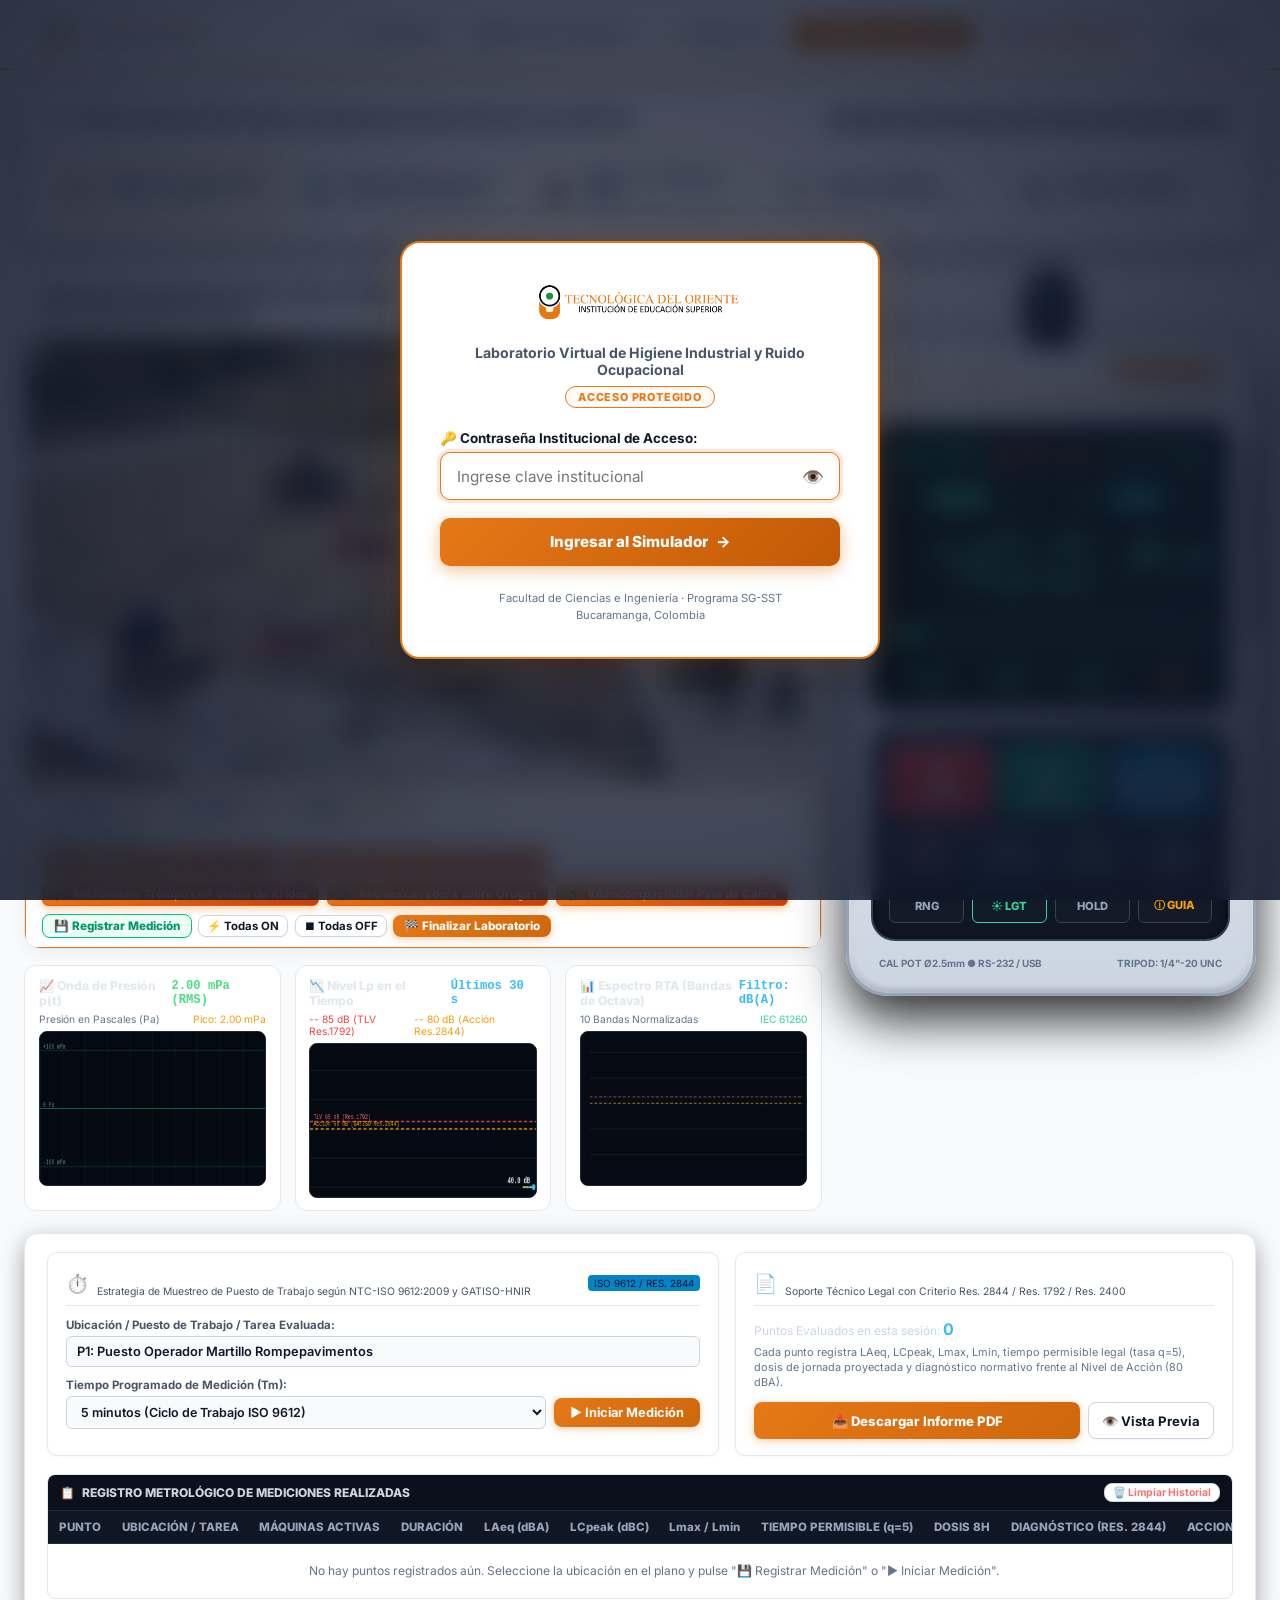
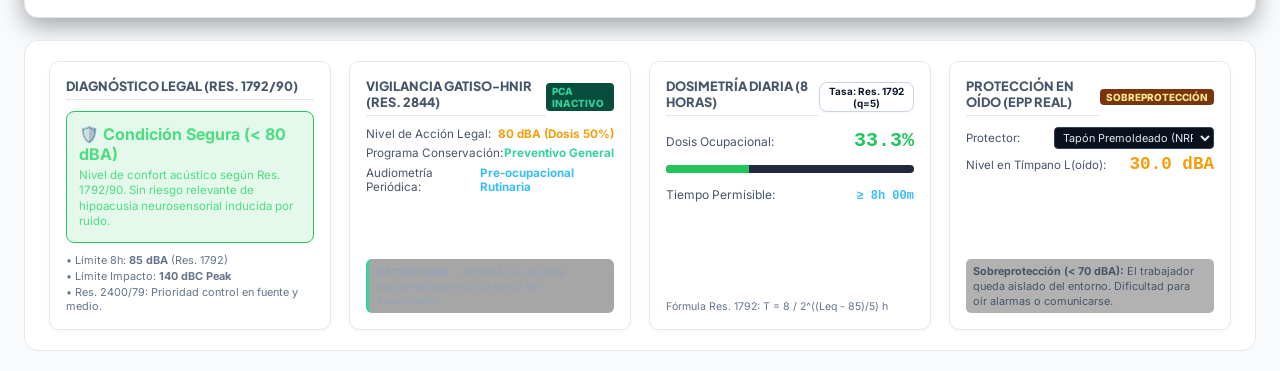
==== commit 792a3faa: "fix(visual): rediseño de balizas acústicas flotantes compactas, sincronización dinámica de canvas y " ====
--- a/simulador_higiene_ruido_multisectorial.html
+++ b/simulador_higiene_ruido_multisectorial.html
@@ -1063,7 +1063,7 @@
             width: 100%;
             height: auto !important;
             min-height: 380px;
-            max-height: 520px;
+            max-height: 640px;
             position: relative;
             background: #ffffff;
             display: flex;
@@ -1071,6 +1071,8 @@
             justify-content: center;
             overflow: hidden;
             margin: 0 auto;
+            border-radius: 8px;
+            box-shadow: 0 4px 16px rgba(0, 0, 0, 0.08);
         }
 
         /* Suelo industrial con demarcación de seguridad */
@@ -1882,9 +1884,12 @@
             width: 100%;
             height: auto !important;
             min-height: 380px;
-            max-height: 520px;
+            max-height: 640px;
             margin: 0 auto;
             background: #ffffff;
+            border-radius: 8px;
+            overflow: hidden;
+            box-shadow: 0 4px 16px rgba(0, 0, 0, 0.08);
         }
 
         .sector-overview-layer {
@@ -1905,7 +1910,7 @@
             inset: 0;
             width: 100%;
             height: 100%;
-            object-fit: contain;
+            object-fit: cover;
             object-position: center center;
             user-select: none;
             pointer-events: none;
@@ -1941,83 +1946,184 @@
             object-position: center center;
         }
 
-        /* Balizas de Maquinaria en el Plano: SOLO BOCINAS */
+        /* Balizas de Maquinaria en el Plano: Bocinas Acústicas Compactas de Alta Fidelidad (Cero Obstrucción Visual) */
+        #overviewCanvas {
+            position: absolute;
+            inset: 0;
+            width: 100% !important;
+            height: 100% !important;
+            pointer-events: none;
+            z-index: 12;
+        }
+
         .machine-map-beacon {
             position: absolute;
+            cursor: pointer;
+            z-index: 24;
+            user-select: none;
             transform: translate(-50%, -50%);
-            cursor: pointer;
-            z-index: 22;
-            user-select: none;
-            transition: transform 0.2s cubic-bezier(0.16, 1, 0.3, 1);
+            transition: transform 0.2s cubic-bezier(0.16, 1, 0.3, 1), filter 0.2s;
         }
 
         .machine-map-beacon:hover {
-            transform: translate(-50%, -50%) scale(1.18);
-            z-index: 30;
-        }
-
-        .beacon-speaker-btn {
-            width: 38px;
-            height: 38px;
-            border-radius: 50%;
+            transform: translate(-50%, -50%) scale(1.12);
+            z-index: 40;
+        }
+
+        /* Cápsula compacta de la bocina: diseño micro-glassmorphism que NO tapa la imagen de la máquina */
+        .beacon-speaker-capsule {
+            display: inline-flex;
+            align-items: center;
+            gap: 5px;
+            background: rgba(15, 23, 42, 0.82);
+            backdrop-filter: blur(8px);
+            -webkit-backdrop-filter: blur(8px);
+            border: 1.5px solid var(--ceto-orange);
+            border-radius: 20px;
+            padding: 3px 8px 3px 6px;
+            box-shadow: 0 4px 12px rgba(0, 0, 0, 0.45), 0 0 10px rgba(230, 120, 23, 0.35);
+            color: #ffffff;
+            transition: all 0.25s ease;
+        }
+
+        /* Icono de bocina emisor */
+        .beacon-speaker-icon {
             display: flex;
             align-items: center;
             justify-content: center;
-            font-size: 16px;
+            width: 22px;
+            height: 22px;
+            border-radius: 50%;
+            background: rgba(230, 120, 23, 0.25);
+            font-size: 13px;
+            line-height: 1;
             position: relative;
-            transition: all 0.25s ease;
-        }
-
-        .beacon-speaker-btn.active {
-            background: linear-gradient(135deg, #f97316 0%, #e67817 100%);
+        }
+
+        /* Ondas de emisión circundantes a la bocina activa */
+        .machine-map-beacon.is-active .beacon-speaker-icon::before {
+            content: '';
+            position: absolute;
+            inset: -4px;
+            border-radius: 50%;
+            border: 1.5px solid var(--ceto-orange);
+            animation: beaconWavePulse 1.8s infinite ease-out;
+        }
+
+        @keyframes beaconWavePulse {
+            0% { transform: scale(0.7); opacity: 1; }
+            100% { transform: scale(2.2); opacity: 0; }
+        }
+
+        /* Nivel SPL conciso */
+        .beacon-speaker-spl {
+            font-size: 0.72rem;
+            font-weight: 800;
+            font-family: monospace;
+            color: #fed7aa;
+            letter-spacing: 0.2px;
+        }
+
+        /* Estado apagado / silenciado: translúcido discreto para mínima interferencia visual */
+        .machine-map-beacon.is-off .beacon-speaker-capsule {
+            background: rgba(15, 23, 42, 0.45);
+            border-color: rgba(203, 213, 225, 0.4);
+            box-shadow: 0 2px 6px rgba(0, 0, 0, 0.25);
+            opacity: 0.72;
+        }
+
+        .machine-map-beacon.is-off .beacon-speaker-icon {
+            background: rgba(148, 163, 184, 0.2);
+            color: #94a3b8;
+        }
+
+        .machine-map-beacon.is-off .beacon-speaker-spl {
+            color: #94a3b8;
+        }
+
+        /* Tooltip flotante informativo que solo aparece al pasar el cursor (NO estorba la visual) */
+        .beacon-hover-tooltip {
+            position: absolute;
+            bottom: calc(100% + 8px);
+            left: 50%;
+            transform: translateX(-50%) translateY(4px);
+            background: rgba(15, 23, 42, 0.94);
+            backdrop-filter: blur(10px);
+            border: 1px solid rgba(230, 120, 23, 0.5);
+            border-radius: 8px;
+            padding: 6px 12px;
+            white-space: nowrap;
             color: #ffffff;
-            border: 2.5px solid #ffffff;
-            box-shadow: 0 4px 16px rgba(230, 120, 23, 0.75), 0 2px 6px rgba(0,0,0,0.3);
-        }
-
-        .beacon-speaker-btn.inactive {
-            background: #ffffff;
-            color: #64748b;
-            border: 2px solid #cbd5e1;
-            box-shadow: 0 2px 8px rgba(0,0,0,0.2);
-            opacity: 0.95;
-        }
-
-        .speaker-ripple-ring {
+            font-size: 0.72rem;
+            font-weight: 600;
+            pointer-events: none;
+            opacity: 0;
+            visibility: hidden;
+            transition: all 0.2s cubic-bezier(0.16, 1, 0.3, 1);
+            box-shadow: 0 6px 20px rgba(0, 0, 0, 0.5);
+            z-index: 50;
+        }
+
+        .beacon-hover-tooltip::after {
+            content: '';
             position: absolute;
-            inset: -6px;
-            border-radius: 50%;
-            border: 2px solid rgba(230, 120, 23, 0.7);
-            animation: speakerWavePing 1.8s infinite cubic-bezier(0, 0, 0.2, 1);
-            pointer-events: none;
-        }
-
-        @keyframes speakerWavePing {
-            0% { transform: scale(0.9); opacity: 0.9; }
-            100% { transform: scale(1.7); opacity: 0; }
-        }
-
-        .beacon-hover-tooltip {
-            display: none;
-            position: absolute;
-            bottom: 44px;
+            top: 100%;
             left: 50%;
             transform: translateX(-50%);
-            background: rgba(15, 23, 42, 0.95);
-            color: #ffffff;
-            padding: 4px 10px;
-            border-radius: 6px;
-            font-size: 0.72rem;
-            font-weight: 700;
-            white-space: nowrap;
-            pointer-events: none;
-            z-index: 50;
-            box-shadow: 0 4px 14px rgba(0,0,0,0.35);
-            border: 1px solid var(--ceto-orange);
+            border-left: 5px solid transparent;
+            border-right: 5px solid transparent;
+            border-top: 5px solid rgba(15, 23, 42, 0.94);
         }
 
         .machine-map-beacon:hover .beacon-hover-tooltip {
-            display: block;
+            opacity: 1;
+            visibility: visible;
+            transform: translateX(-50%) translateY(0);
+        }
+
+        /* Ajuste horizontal de tooltips en bordes laterales para evitar recortes */
+        .machine-map-beacon.align-left .beacon-hover-tooltip {
+            left: 0;
+            transform: translateY(4px);
+        }
+        .machine-map-beacon.align-left:hover .beacon-hover-tooltip {
+            transform: translateY(0);
+        }
+        .machine-map-beacon.align-left .beacon-hover-tooltip::after {
+            left: 16px;
+            transform: none;
+        }
+
+        .machine-map-beacon.align-right .beacon-hover-tooltip {
+            left: auto;
+            right: 0;
+            transform: translateY(4px);
+        }
+        .machine-map-beacon.align-right:hover .beacon-hover-tooltip {
+            transform: translateY(0);
+        }
+        .machine-map-beacon.align-right .beacon-hover-tooltip::after {
+            left: auto;
+            right: 16px;
+            transform: none;
+        }
+
+        /* Inversión de tooltip hacia abajo para máquinas en la parte superior */
+        .machine-map-beacon.float-down .beacon-hover-tooltip {
+            bottom: auto;
+            top: calc(100% + 8px);
+            transform: translateX(-50%) translateY(-4px);
+        }
+
+        .machine-map-beacon.float-down .beacon-hover-tooltip::after {
+            top: auto;
+            bottom: 100%;
+            border-top: none;
+            border-bottom: 5px solid rgba(15, 23, 42, 0.94);
+        }
+
+        .machine-map-beacon.float-down:hover .beacon-hover-tooltip {
+            transform: translateX(-50%) translateY(0);
         }
 
         /* MINI MINI SONÓMETRO MÓVIL EN EL PLANO */
@@ -7028,10 +7134,13 @@
         let waveTime = 0;
         function drawOverviewScene(dt, instantSPL) {
             if (!overviewCtx || !overviewCanvas) return;
-            if (overviewCanvas.width !== overviewCanvas.clientWidth || overviewCanvas.height !== overviewCanvas.clientHeight) {
-                if (overviewCanvas.clientWidth > 0 && overviewCanvas.clientHeight > 0) {
-                    overviewCanvas.width = overviewCanvas.clientWidth;
-                    overviewCanvas.height = overviewCanvas.clientHeight;
+            const overviewCont = document.getElementById('sectorOverviewContainer');
+            if (overviewCont) {
+                const cw = overviewCont.clientWidth;
+                const ch = overviewCont.clientHeight;
+                if (cw > 0 && ch > 0 && (overviewCanvas.width !== cw || overviewCanvas.height !== ch)) {
+                    overviewCanvas.width = cw;
+                    overviewCanvas.height = ch;
                 }
             }
             waveTime += dt;
@@ -7111,19 +7220,19 @@
                         const mx = (m.coords.x / 100) * w;
                         const my = (m.coords.y / 100) * h;
 
-                        // 1. Ondas acústicas concéntricas radiadas por la máquina activa
-                        for (let i = 0; i < 3; i++) {
-                            const prog = ((waveTime * 0.95 + i / 3) % 1);
-                            const rad = Math.max(8, prog * Math.min(w, h) * 0.38);
-                            const alpha = (1 - prog) * 0.38;
+                        // 1. Ondas acústicas concéntricas radiadas expansivamente por la bocina activa
+                        for (let i = 0; i < 4; i++) {
+                            const prog = ((waveTime * 0.85 + i / 4) % 1);
+                            const rad = Math.max(12, prog * Math.min(w, h) * 0.55);
+                            const alpha = (1 - prog) * 0.42;
                             overviewCtx.beginPath();
                             overviewCtx.arc(mx, my, rad, 0, Math.PI * 2);
                             overviewCtx.strokeStyle = m.type === 'impacto' 
-                                ? `rgba(248, 113, 113, ${alpha})` 
+                                ? `rgba(239, 68, 68, ${alpha})` 
                                 : m.type === 'intermitente' 
-                                    ? `rgba(251, 191, 36, ${alpha})` 
+                                    ? `rgba(245, 158, 11, ${alpha})` 
                                     : `rgba(56, 189, 248, ${alpha})`;
-                            overviewCtx.lineWidth = 2.0;
+                            overviewCtx.lineWidth = 2.2 * (1 - prog * 0.45);
                             overviewCtx.stroke();
                         }
 
@@ -7651,18 +7760,27 @@
 
             sec.machines.forEach(m => {
                 const isActive = activeOverviewSources.has(m.id);
+                const isTop = (m.coords.y < 22);
                 const beacon = document.createElement('div');
-                beacon.className = `machine-map-beacon ${isActive ? 'is-active' : 'is-off'}`;
+                const isLeft = (m.coords.x < 24);
+                const isRight = (m.coords.x > 76);
+                beacon.className = `machine-map-beacon ${isActive ? 'is-active' : 'is-off'} ${isTop ? 'float-down' : ''} ${isLeft ? 'align-left' : ''} ${isRight ? 'align-right' : ''}`;
                 beacon.style.left = m.coords.x + '%';
                 beacon.style.top = m.coords.y + '%';
-                beacon.title = `${m.name} (${m.splRange}) - Clic para ${isActive ? 'APAGAR' : 'ACTIVAR'} ruido`;
+                beacon.setAttribute('role', 'button');
+                beacon.setAttribute('aria-label', `${m.name}: ${isActive ? 'Activa' : 'Silenciada'}`);
 
                 beacon.innerHTML = `
-                    <div class="beacon-speaker-btn ${isActive ? 'active' : 'inactive'}">
-                        <span class="speaker-icon">${isActive ? '🔊' : '🔇'}</span>
-                        ${isActive ? '<span class="speaker-ripple-ring"></span>' : ''}
+                    <div class="beacon-speaker-capsule">
+                        <span class="beacon-speaker-icon">${isActive ? '🔊' : '🔇'}</span>
+                        <span class="beacon-speaker-spl">${m.baseSpl} dB</span>
                     </div>
-                    <div class="beacon-hover-tooltip">${m.name} · ${isActive ? 'ACTIVA' : 'APAGADA'}</div>
+                    <div class="beacon-hover-tooltip">
+                        <div style="font-weight:700; color:#fed7aa; margin-bottom:2px;">${m.name}</div>
+                        <div style="font-size:0.68rem; color:#94a3b8;">
+                            ${m.type.toUpperCase()} • Nivel: ${m.baseSpl} dBA • ${isActive ? '🔊 Ruido ACTIVO (clic para silenciar)' : '🔇 SILENCIADA (clic para activar)'}
+                        </div>
+                    </div>
                 `;
 
                 beacon.addEventListener('click', (e) => {
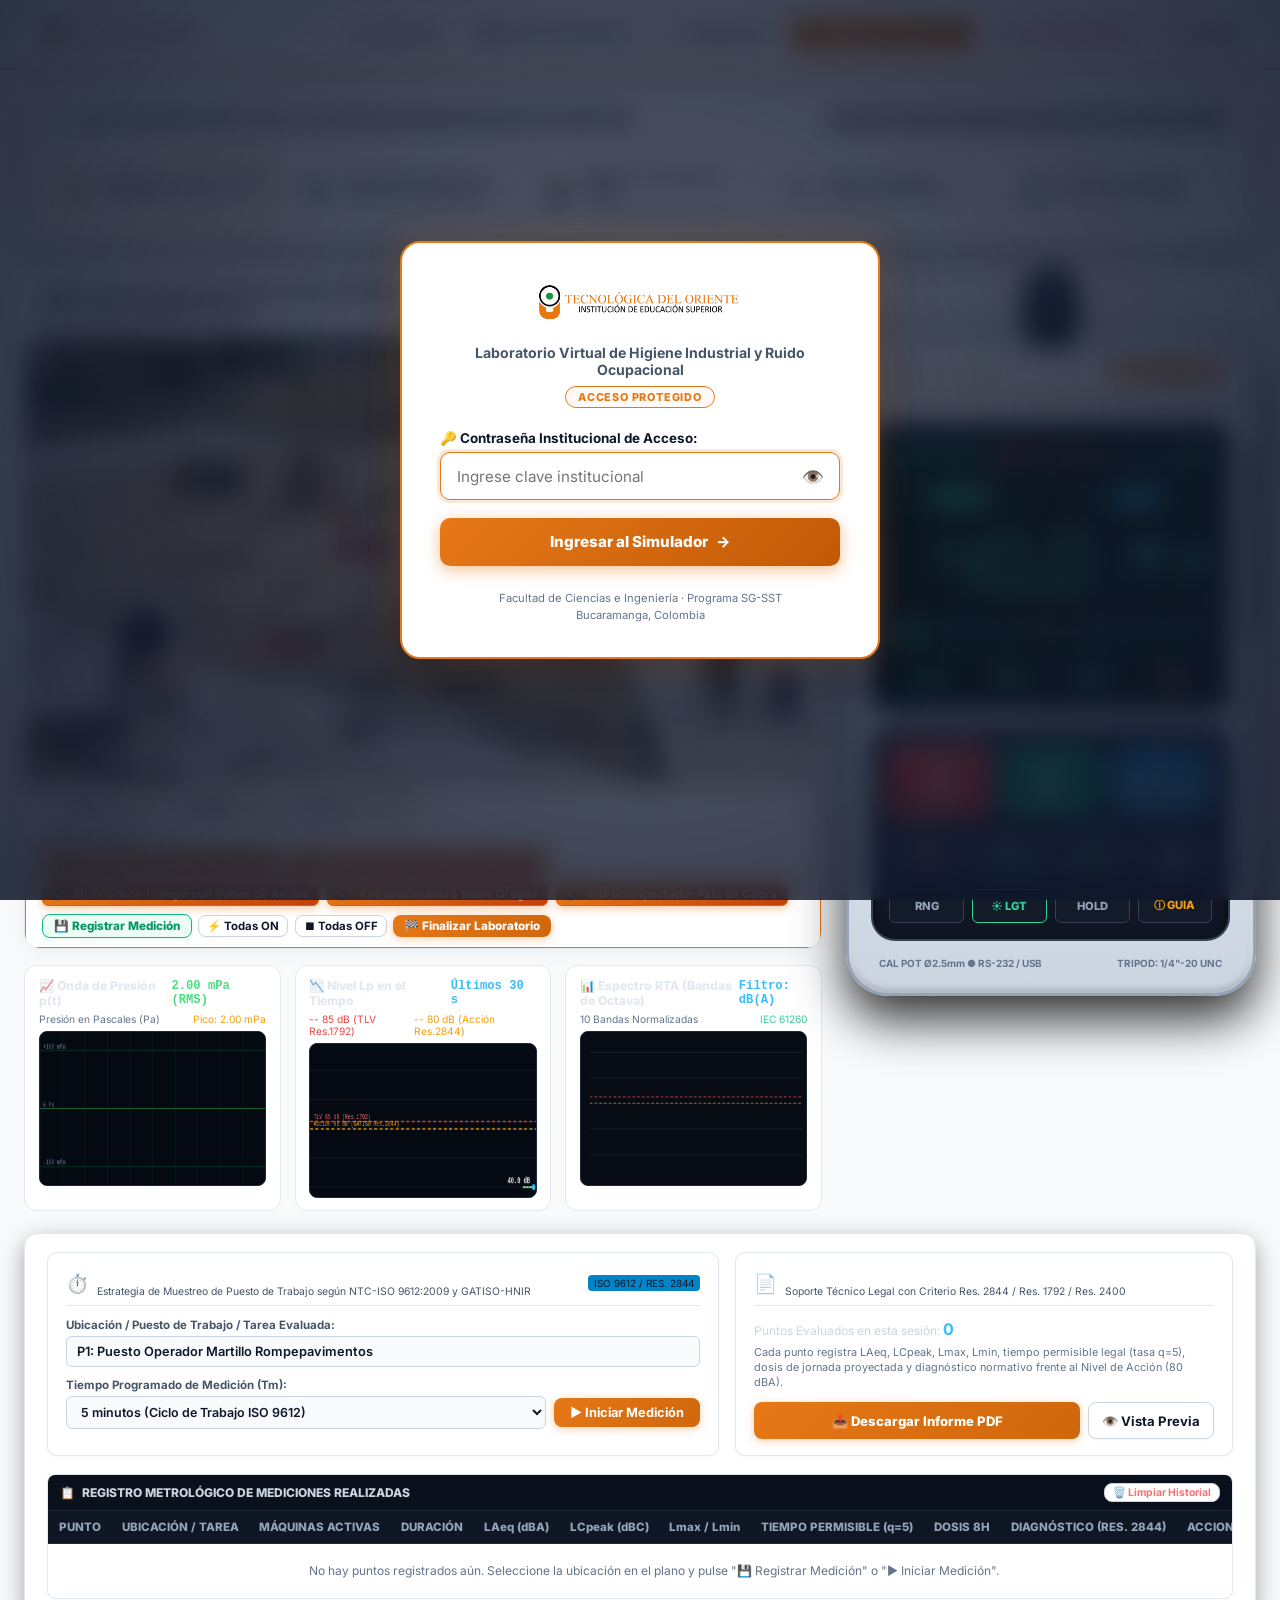
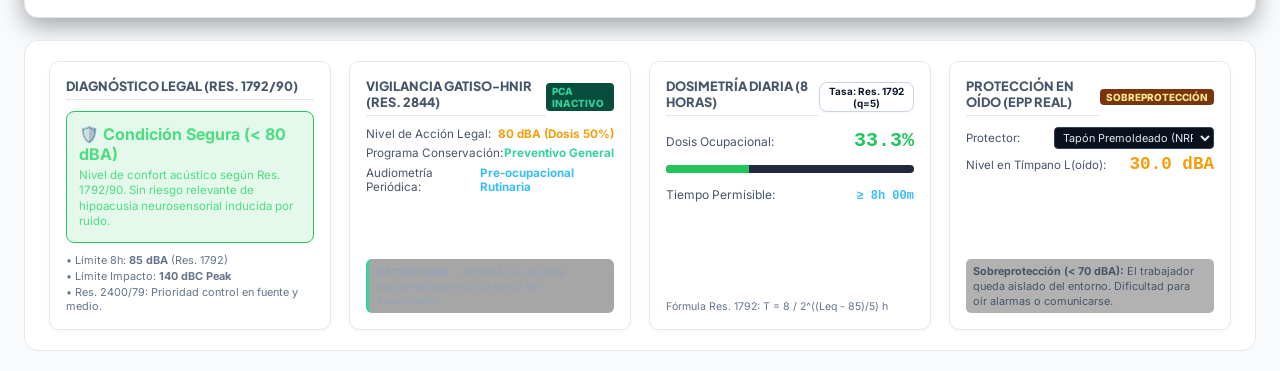
==== commit 2670e27f: "fix(visual): reubicar balizas fuera de maquinas a espacio 100% libre con lideres de llamada" ====
--- a/simulador_higiene_ruido_multisectorial.html
+++ b/simulador_higiene_ruido_multisectorial.html
@@ -7220,6 +7220,30 @@
                         const mx = (m.coords.x / 100) * w;
                         const my = (m.coords.y / 100) * h;
 
+                        // Guía visual elegante que conecta la bocina en espacio libre con la máquina en la foto
+                        const callout = (typeof MACHINE_BADGE_CALLOUTS !== 'undefined' && MACHINE_BADGE_CALLOUTS[m.id]) 
+                            ? MACHINE_BADGE_CALLOUTS[m.id] 
+                            : { x: m.coords.x, y: Math.max(8, m.coords.y - 14) };
+                        const bx = (callout.x / 100) * w;
+                        const by = (callout.y / 100) * h;
+
+                        overviewCtx.save();
+                        overviewCtx.strokeStyle = 'rgba(230, 120, 23, 0.4)';
+                        overviewCtx.lineWidth = 1.0;
+                        overviewCtx.setLineDash([3, 3]);
+                        overviewCtx.beginPath();
+                        overviewCtx.moveTo(bx, by);
+                        overviewCtx.lineTo(mx, my);
+                        overviewCtx.stroke();
+                        overviewCtx.setLineDash([]);
+
+                        // Micro punto focal limpio en la máquina (no tapa nada)
+                        overviewCtx.beginPath();
+                        overviewCtx.arc(mx, my, 2.5, 0, Math.PI * 2);
+                        overviewCtx.fillStyle = '#e67817';
+                        overviewCtx.fill();
+                        overviewCtx.restore();
+
                         // 1. Ondas acústicas concéntricas radiadas expansivamente por la bocina activa
                         for (let i = 0; i < 4; i++) {
                             const prog = ((waveTime * 0.85 + i / 4) % 1);
@@ -7749,6 +7773,46 @@
             }
         }
 
+        
+        // Coordenadas calibradas en ESPACIO TOTALMENTE VACÍO (cielo, muro, suelo libre)
+        // para que las bocinas NUNCA tapen a las máquinas ni a los trabajadores
+        const MACHINE_BADGE_CALLOUTS = {
+            // SECTOR A: CONSTRUCCIÓN
+            'cortadora_disco': { x: 7.0, y: 88.0 },
+            'martillo_neumatico': { x: 92.5, y: 62.0 },
+            'mezcladora_trompo': { x: 23.0, y: 32.0 },
+            'retroexcavadora': { x: 56.0, y: 4.5 },
+            'vibrocompactador': { x: 79.0, y: 19.0 },
+
+            // SECTOR B: MANUFACTURA
+            'prensa_excentrica_ep500': { x: 6.5, y: 88.0 },
+            'martinete_forja_industrial': { x: 24.5, y: 36.0 },
+            'pulidora_bosch_gws': { x: 41.5, y: 88.0 },
+            'compresor_kaeser_csdx165': { x: 66.0, y: 36.0 },
+            'ventilador_centrifugo_industrial': { x: 93.5, y: 82.0 },
+
+            // SECTOR C: COMERCIO Y OCIO
+            'karting_indoor': { x: 6.5, y: 88.0 },
+            'discoteca_subwoofers': { x: 20.0, y: 20.0 },
+            'restaurante_aforo': { x: 51.0, y: 78.0 },
+            'campana_extractora': { x: 75.0, y: 18.0 },
+            'bolera_bowling': { x: 94.0, y: 88.0 },
+
+            // SECTOR D: MINERÍA
+            'voladura_banco': { x: 18.0, y: 12.0 },
+            'jumbo_perforacion': { x: 36.0, y: 44.0 },
+            'trituradora_mandibulas': { x: 54.0, y: 14.0 },
+            'zaranda_vibratoria': { x: 64.0, y: 35.0 },
+            'dumper_minero': { x: 88.0, y: 92.0 },
+
+            // SECTOR E: SERVICIOS Y OFICINAS
+            'datacenter_servidores': { x: 7.0, y: 78.0 },
+            'call_center': { x: 20.0, y: 88.0 },
+            'plotter_imprenta': { x: 51.0, y: 28.0 },
+            'cafeteria_corporativa': { x: 66.5, y: 42.0 },
+            'despacho_avenida': { x: 89.0, y: 34.0 }
+        };
+
         function renderOverviewMachineBeacons() {
             renderOverviewAnimationClips();
             const layer = document.getElementById('overviewMachinesLayer');
@@ -7760,15 +7824,23 @@
 
             sec.machines.forEach(m => {
                 const isActive = activeOverviewSources.has(m.id);
-                const isTop = (m.coords.y < 22);
+                // Usar coordenadas en espacio totalmente despejado para que NUNCA tape la máquina
+                const callout = (typeof MACHINE_BADGE_CALLOUTS !== 'undefined' && MACHINE_BADGE_CALLOUTS[m.id]) 
+                    ? MACHINE_BADGE_CALLOUTS[m.id] 
+                    : { x: m.coords.x, y: Math.max(8, m.coords.y - 14) };
+
+                const isTop = (callout.y < 22);
+                const isLeft = (callout.x < 24);
+                const isRight = (callout.x > 76);
+
+                // 1. Baliza / Bocina ubicada en espacio 100% libre de obstrucción
                 const beacon = document.createElement('div');
-                const isLeft = (m.coords.x < 24);
-                const isRight = (m.coords.x > 76);
                 beacon.className = `machine-map-beacon ${isActive ? 'is-active' : 'is-off'} ${isTop ? 'float-down' : ''} ${isLeft ? 'align-left' : ''} ${isRight ? 'align-right' : ''}`;
-                beacon.style.left = m.coords.x + '%';
-                beacon.style.top = m.coords.y + '%';
+                beacon.style.left = callout.x + '%';
+                beacon.style.top = callout.y + '%';
                 beacon.setAttribute('role', 'button');
                 beacon.setAttribute('aria-label', `${m.name}: ${isActive ? 'Activa' : 'Silenciada'}`);
+                beacon.title = `${m.name} (${m.baseSpl} dBA) - Clic para ${isActive ? 'silenciar' : 'activar'}`;
 
                 beacon.innerHTML = `
                     <div class="beacon-speaker-capsule">
@@ -7783,7 +7855,21 @@
                     </div>
                 `;
 
-                beacon.addEventListener('click', (e) => {
+                // 2. Zona táctil interactiva invisible sobre la propia máquina (permite hacer clic sobre la foto directamente)
+                const machineHotspot = document.createElement('div');
+                machineHotspot.className = 'machine-focal-hotspot';
+                machineHotspot.style.position = 'absolute';
+                machineHotspot.style.left = m.coords.x + '%';
+                machineHotspot.style.top = m.coords.y + '%';
+                machineHotspot.style.transform = 'translate(-50%, -50%)';
+                machineHotspot.style.width = '44px';
+                machineHotspot.style.height = '44px';
+                machineHotspot.style.cursor = 'pointer';
+                machineHotspot.style.borderRadius = '50%';
+                machineHotspot.style.zIndex = '28';
+                machineHotspot.title = `${m.name} - Clic para ${isActive ? 'silenciar' : 'activar'}`;
+
+                function toggleSound(e) {
                     e.stopPropagation();
                     initAudio();
                     if (audioCtx && audioCtx.state === 'suspended') audioCtx.resume();
@@ -7796,9 +7882,13 @@
                     renderMultiSourceChips();
                     updateOverviewAcousticGains();
                     playCurrentAudio();
-                });
+                }
+
+                beacon.addEventListener('click', toggleSound);
+                machineHotspot.addEventListener('click', toggleSound);
 
                 layer.appendChild(beacon);
+                layer.appendChild(machineHotspot);
             });
         }
 
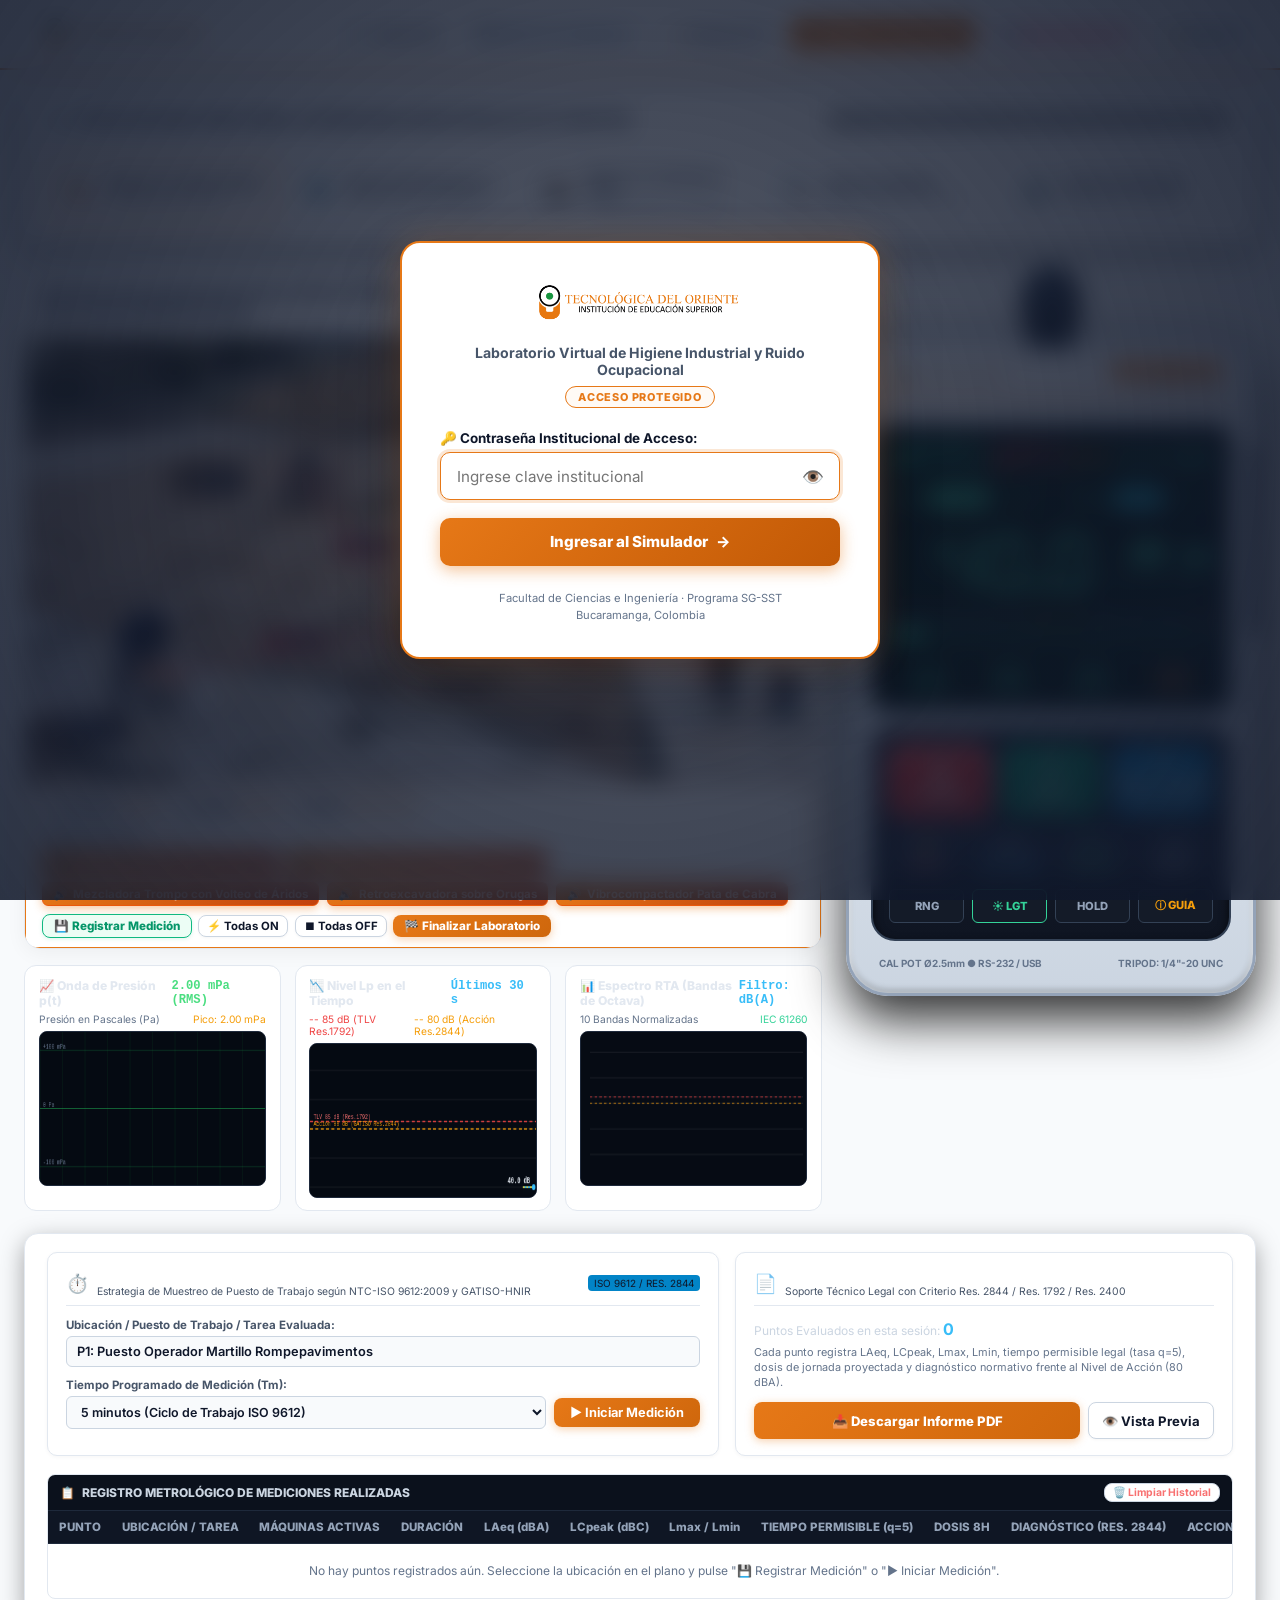
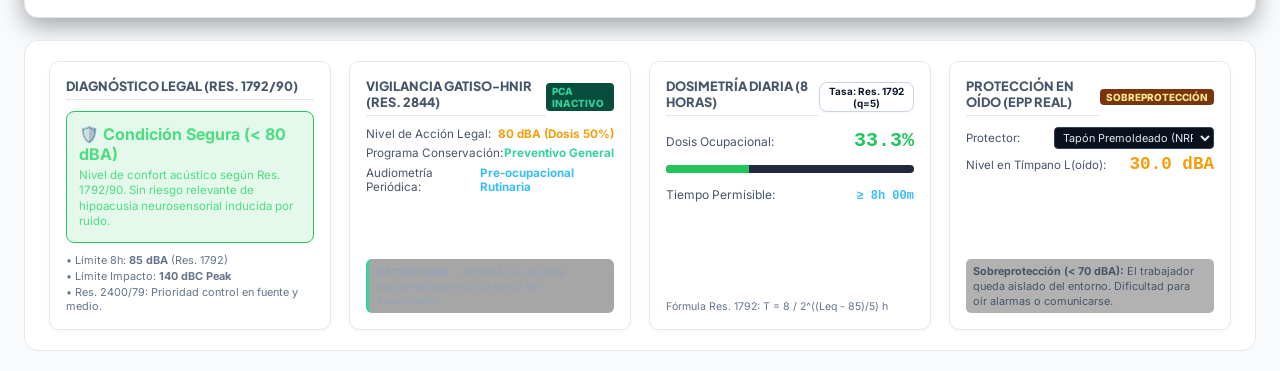
==== commit 489512b8: "Change authentication password in HTML file" ====
--- a/simulador_higiene_ruido_multisectorial.html
+++ b/simulador_higiene_ruido_multisectorial.html
@@ -3961,7 +3961,7 @@
             const errBox = document.getElementById('cetoAuthError');
             const val = pwdInput ? pwdInput.value.trim() : '';
 
-            if (val === 'CETO2026') {
+            if (val === '@ruido_1983') {
                 sessionStorage.setItem('ceto_auth_token', 'CETO2026_VALID');
                 if (errBox) errBox.style.display = 'none';
                 const card = document.querySelector('.ceto-auth-card');
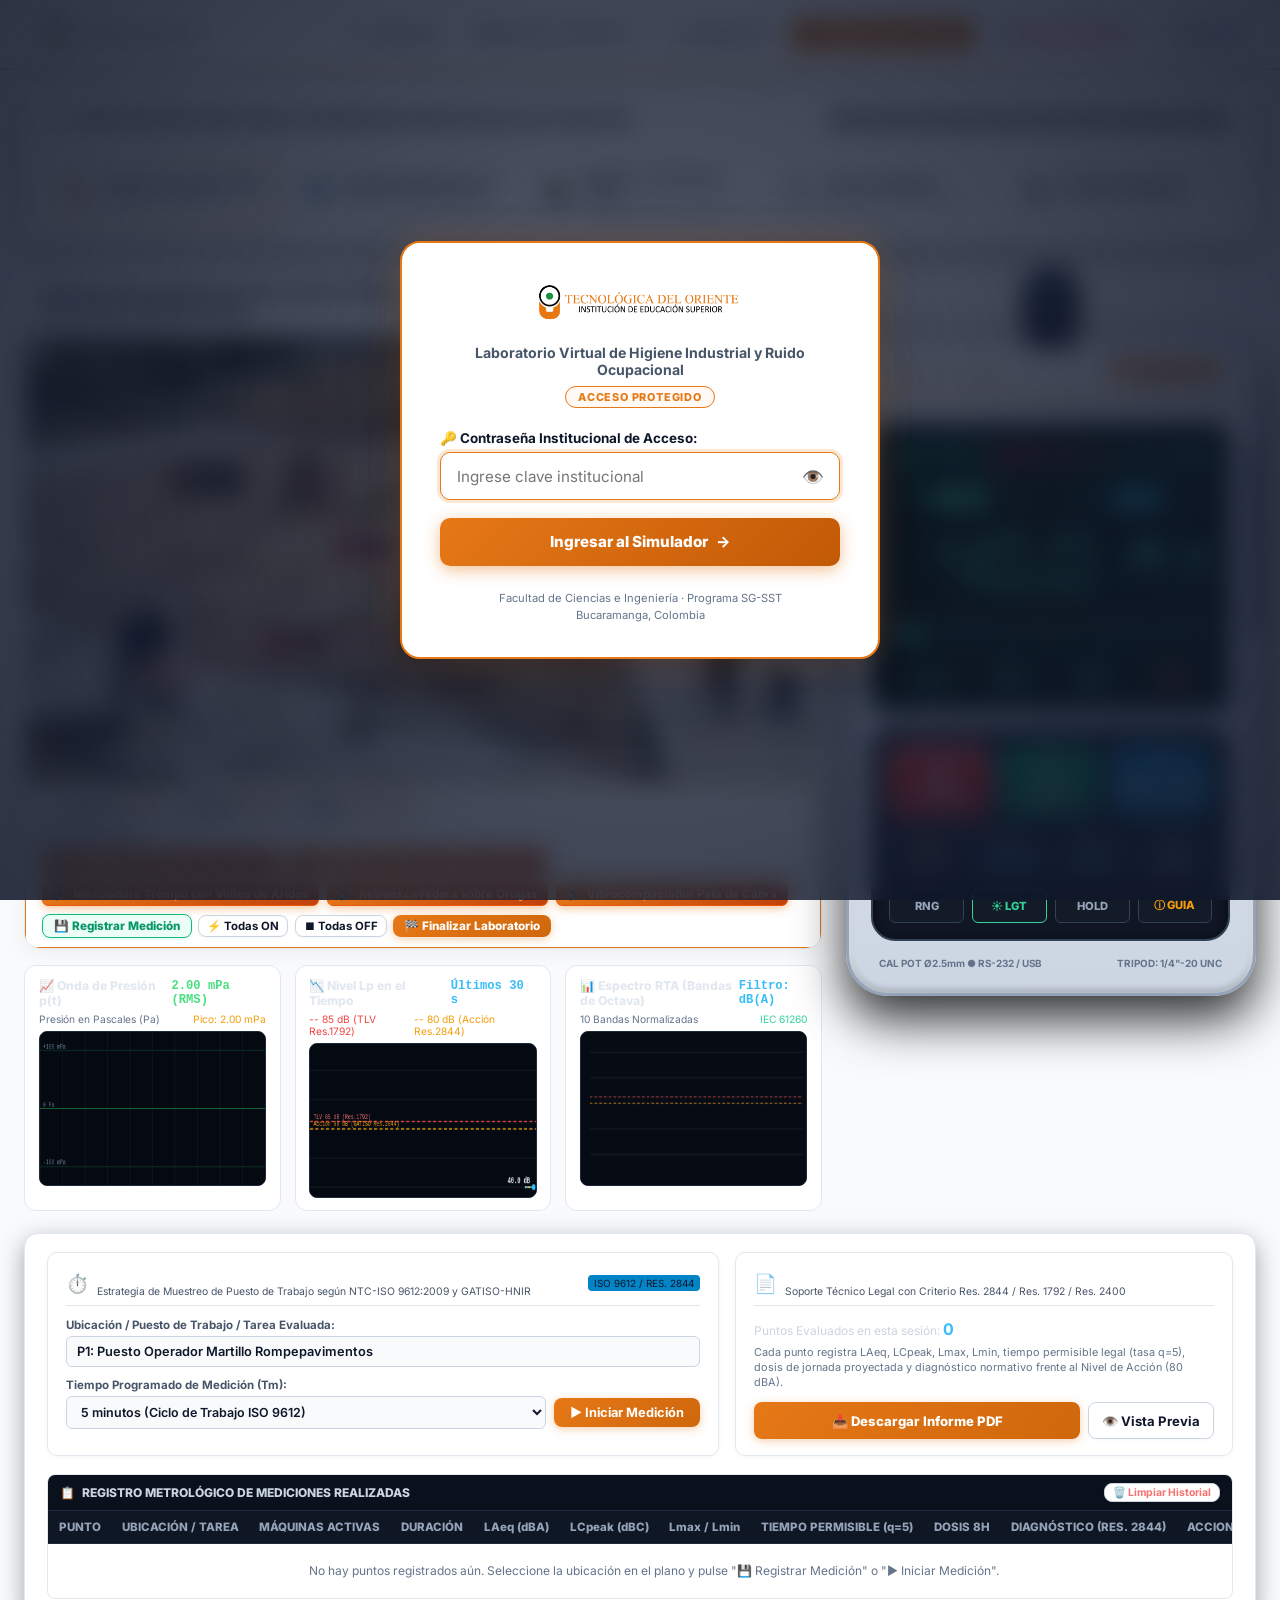
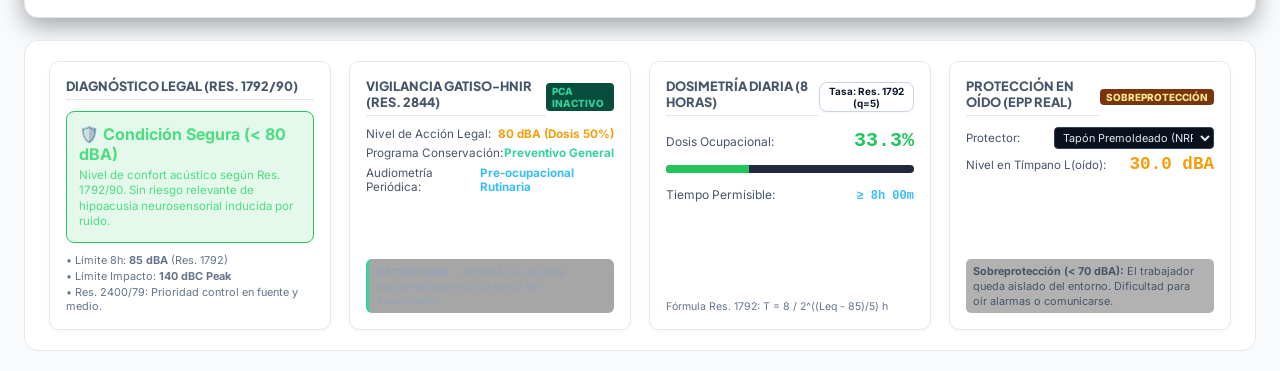
==== commit c7e46ea8: "feat(auth): actualizar contrasena de acceso institucional a @ruido_1983" ====
--- a/simulador_higiene_ruido_multisectorial.html
+++ b/simulador_higiene_ruido_multisectorial.html
@@ -2553,7 +2553,7 @@
 <body>
 
     <!-- =========================================================================
-         PORTAL DE ACCESO INSTITUCIONAL POR CONTRASEÑA (CETO2026)
+         PORTAL DE ACCESO INSTITUCIONAL POR CONTRASEÑA
          ========================================================================= -->
     <div id="cetoAuthModal" class="ceto-auth-overlay">
         <div class="ceto-auth-card">
@@ -3940,10 +3940,10 @@
 
         // Audio Web API
                 // =========================================================================
-        // CONTROL DE ACCESO INSTITUCIONAL POR CONTRASEÑA (CETO2026)
+        // CONTROL DE ACCESO INSTITUCIONAL POR CONTRASEÑA
         // =========================================================================
         function checkCetoAuth() {
-            const isAuth = sessionStorage.getItem('ceto_auth_token') === 'CETO2026_VALID';
+            const isAuth = sessionStorage.getItem('ceto_auth_token') === 'RUIDO1983_VALID';
             const modal = document.getElementById('cetoAuthModal');
             if (modal) {
                 modal.style.display = isAuth ? 'none' : 'flex';
@@ -3961,8 +3961,8 @@
             const errBox = document.getElementById('cetoAuthError');
             const val = pwdInput ? pwdInput.value.trim() : '';
 
-            if (val === '@ruido_1983') {
-                sessionStorage.setItem('ceto_auth_token', 'CETO2026_VALID');
+            if (val === '@ruido_1983' || val === '[@ruido_1983]') {
+                sessionStorage.setItem('ceto_auth_token', 'RUIDO1983_VALID');
                 if (errBox) errBox.style.display = 'none';
                 const card = document.querySelector('.ceto-auth-card');
                 if (card) card.classList.add('ceto-unlock-success');
